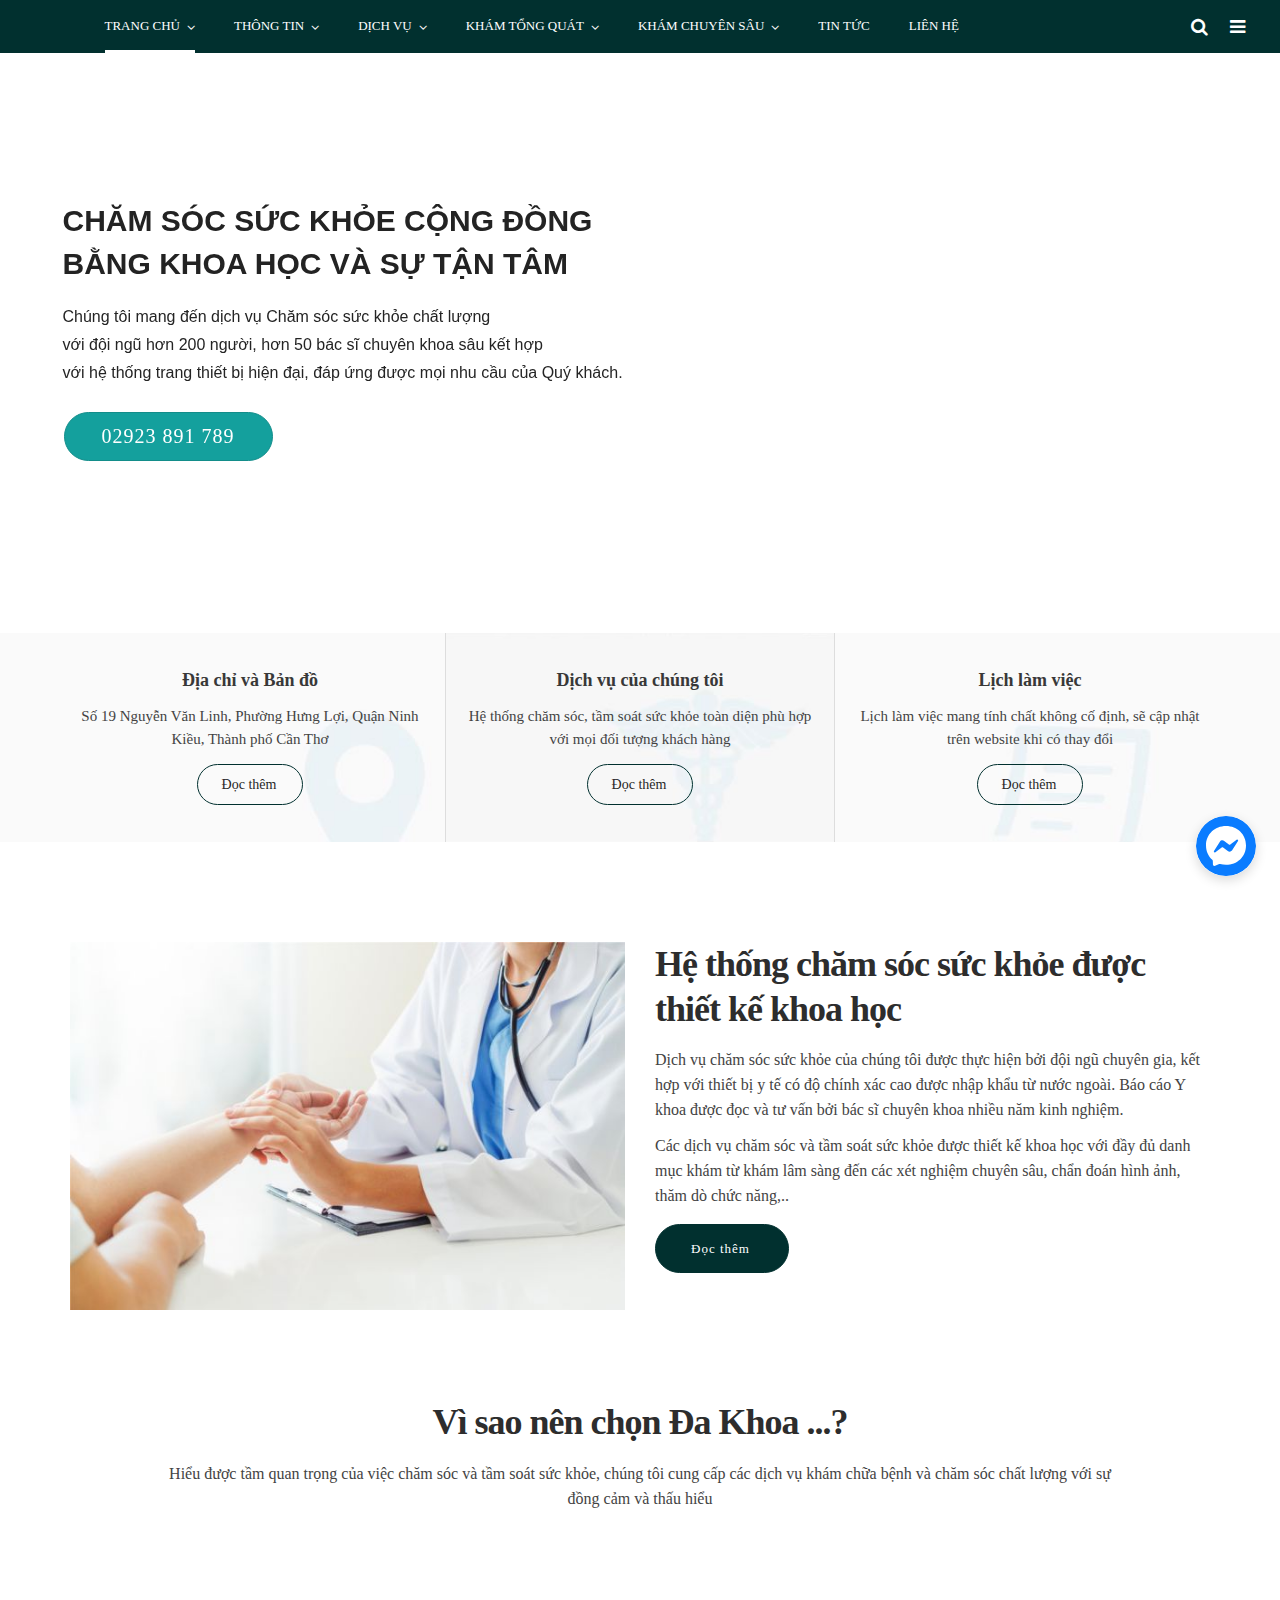
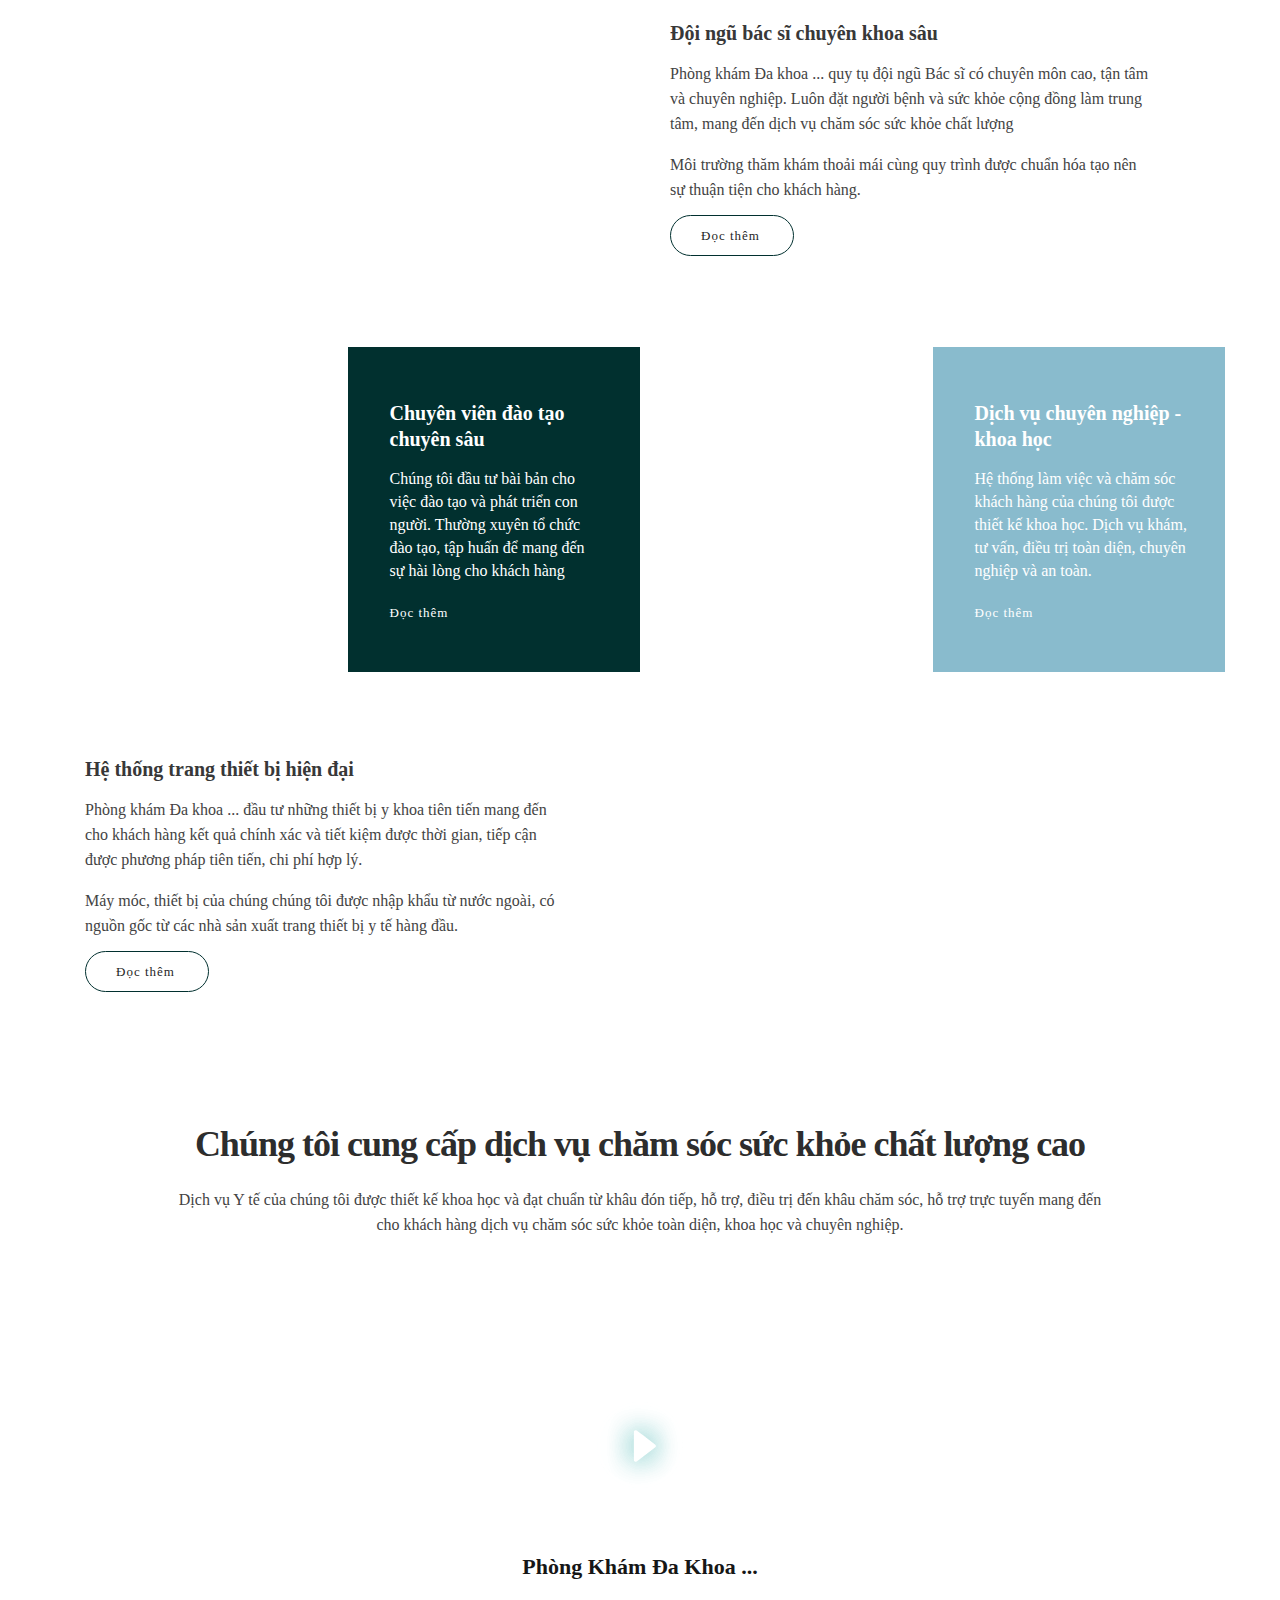
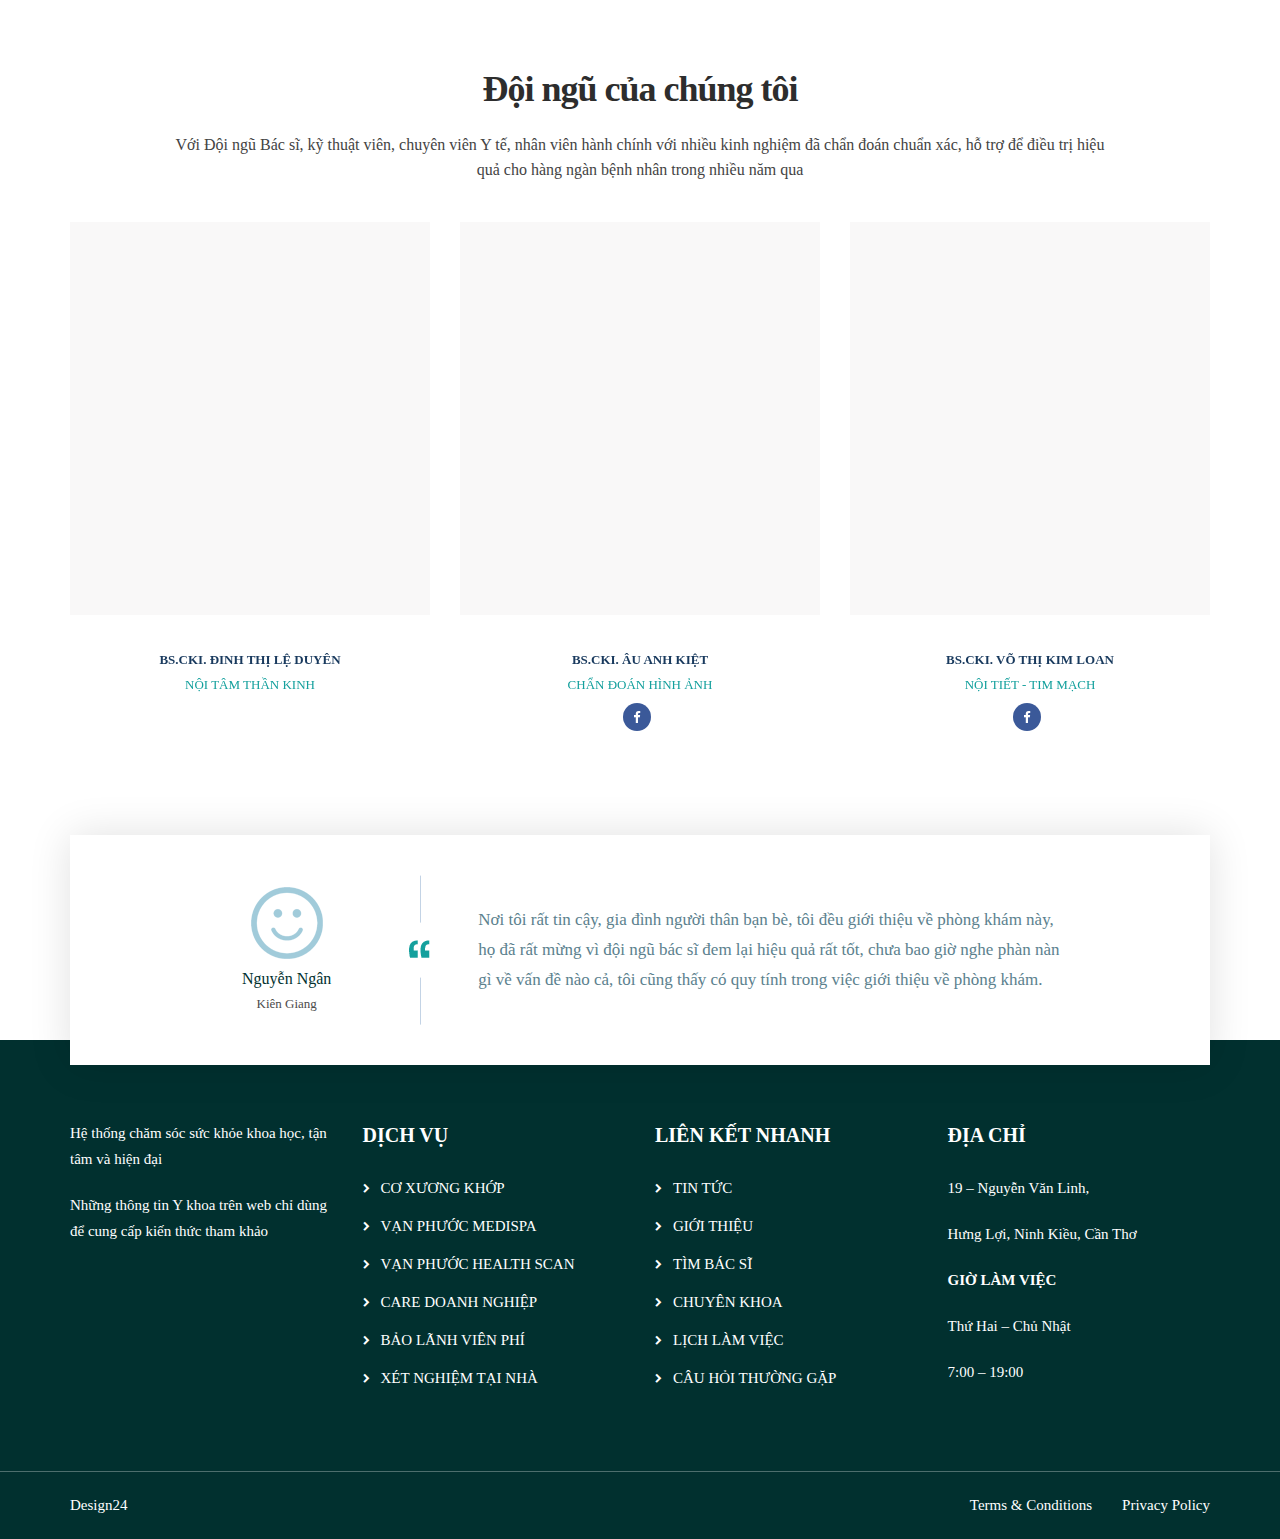
==== index.html @ 62aafa9b "a" ====
<!DOCTYPE html>
<!-- saved from url=(0031)https://vanphuoccuulong.com.vn/ -->
<html lang="vi-VN" class=" js_active  vc_mobile  vc_transform  vc_transform " style="">

<head>
	<meta http-equiv="Content-Type" content="text/html; charset=UTF-8">

	<meta name="viewport" content="width=device-width, initial-scale=1">
	<meta name="format-detection" content="telephone=no">
	<link rel="profile" href="http://gmpg.org/xfn/11">
	<title>TRANG CHỦ | ĐA KHOA</title>
	<link rel="stylesheet" href="https://cdnjs.cloudflare.com/ajax/libs/font-awesome/4.7.0/css/font-awesome.min.css">

	<style type="text/css" data-type="vc_shortcodes-custom-css">
		.vc_custom_1530077512369 {
			margin-top: 0px !important;
			margin-bottom: 0px !important;
			padding-top: 0px !important;
			padding-bottom: 0px !important;
		}

		.vc_custom_1530256607398 {
			margin-top: 0px !important;
			margin-bottom: 0px !important;
			padding-top: 0px !important;
			padding-bottom: 0px !important;
		}

		.vc_custom_1530267113998 {
			margin-top: 0px !important;
			margin-bottom: 0px !important;
			padding-top: 80px !important;
			padding-bottom: 0px !important;
			background-color: #ffffff;
		}

		.vc_custom_1530273559138 {
			margin-top: 0px !important;
			margin-bottom: 0px !important;
			padding-top: 60px !important;
			padding-bottom: 0px !important;
		}

		.vc_custom_1530091806947 {
			margin-top: 0px !important;
			margin-bottom: 0px !important;
			padding-top: 0px !important;
			padding-bottom: 0px !important;
		}

		.vc_custom_1533813637533 {
			margin-top: 40px !important;
			margin-bottom: 0px !important;
			padding-top: 90px !important;
			padding-bottom: 50px !important;
			background-image: url(https://images.unsplash.com/photo-1575654417486-6289490869b7?ixid=MXwxMjA3fDB8MHxwaG90by1wYWdlfHx8fGVufDB8fHw%3D&ixlib=rb-1.2.1&auto=format&fit=crop&w=757&q=80) !important;
			background-position: center !important;
			background-repeat: no-repeat !important;
			background-size: cover !important;

		}

		.vc_custom_1530248075407 {
			margin-top: 0px !important;
			margin-bottom: 0px !important;
			padding-top: 0px !important;
			padding-bottom: 0px !important;
			background-position: center !important;
			background-repeat: no-repeat !important;
			background-size: contain !important;
		}

		.vc_custom_1533876888852 {
			margin-top: 0px !important;
			margin-bottom: 0px !important;
			padding-top: 0px !important;
			padding-bottom: 60px !important;
			background-position: center !important;
			background-repeat: no-repeat !important;
			background-size: cover !important;
		}

		.vc_custom_1535794478242 {
			margin-top: 20px !important;
			margin-right: 0px !important;
			margin-bottom: -25px !important;
			margin-left: 0px !important;
			padding-top: 40px !important;
			padding-right: 40px !important;
			padding-bottom: 40px !important;
			padding-left: 40px !important;
			background-color: #ffffff !important;
		}

		.vc_custom_1530077389456 {
			margin-top: 0px !important;
			margin-bottom: 0px !important;
			padding-top: 0px !important;
			padding-bottom: 0px !important;
		}

		.vc_custom_1530272589015 {
			margin-top: 0px !important;
			margin-bottom: 0px !important;
			padding-top: 0px !important;
			padding-bottom: 0px !important;
		}

		.vc_custom_1530269628844 {
			margin-top: 0px !important;
			margin-bottom: 0px !important;
			padding-top: 0px !important;
			padding-bottom: 0px !important;
			background-color: #fafafa !important;
		}

		.vc_custom_1533813479849 {
			margin-top: 0px !important;
			margin-bottom: 0px !important;
			padding-top: 35px !important;
			padding-right: 20px !important;
			padding-bottom: 37px !important;
			padding-left: 20px !important;
			background-image: url(./image/Capture.JPG) !important;
			background-position: center !important;
			background-repeat: no-repeat !important;
			background-size: cover !important;
		}

		.vc_custom_1533813486728 {
			margin-top: 0px !important;
			margin-bottom: 0px !important;
			border-right-width: 1px !important;
			border-left-width: 1px !important;
			padding-top: 35px !important;
			padding-right: 20px !important;
			padding-bottom: 37px !important;
			padding-left: 20px !important;
			background: #f7f7f7 url(./image/Capture1.JPG) !important;
			background-position: center !important;
			background-repeat: no-repeat !important;
			background-size: cover !important;
			border-left-color: #dddddd !important;
			border-left-style: solid !important;
			border-right-color: #dddddd !important;
			border-right-style: solid !important;
		}

		.vc_custom_1533813500992 {
			margin-top: 0px !important;
			margin-bottom: 0px !important;
			padding-top: 35px !important;
			padding-right: 20px !important;
			padding-bottom: 37px !important;
			padding-left: 20px !important;
			background-image: url(./image/Capture2.JPG) !important;
			background-position: center !important;
			background-repeat: no-repeat !important;
			background-size: cover !important;
		}

		.vc_custom_1573896947054 {
			margin-top: 0px !important;
			margin-bottom: 0px !important;
			padding-top: 0px !important;
			padding-bottom: 0px !important;
		}

		.vc_custom_1574063950189 {
			margin-top: 0px !important;
			margin-bottom: 0px !important;
			padding-top: 13px !important;
			padding-bottom: 13px !important;
		}

		.vc_custom_1588823021256 {
			margin-top: 0px !important;
			margin-bottom: 0px !important;
			border-top-width: 1px !important;
			border-right-width: 1px !important;
			border-bottom-width: 1px !important;
			border-left-width: 1px !important;
			padding-top: 8px !important;
			padding-right: 24px !important;
			padding-bottom: 8px !important;
			padding-left: 24px !important;
			border-left-color: #01302f !important;
			border-left-style: solid !important;
			border-right-color: #01302f !important;
			border-right-style: solid !important;
			border-top-color: #01302f !important;
			border-top-style: solid !important;
			border-bottom-color: #01302f !important;
			border-bottom-style: solid !important;
			border-radius: 35px !important;
		}

		.vc_custom_1573897013214 {
			margin-top: 0px !important;
			margin-bottom: 0px !important;
			padding-top: 0px !important;
			padding-bottom: 0px !important;
		}

		.vc_custom_1582006838786 {
			margin-top: 0px !important;
			margin-bottom: 0px !important;
			padding-top: 13px !important;
			padding-bottom: 13px !important;
		}

		.vc_custom_1588823062184 {
			margin-top: 0px !important;
			margin-bottom: 0px !important;
			border-top-width: 1px !important;
			border-right-width: 1px !important;
			border-bottom-width: 1px !important;
			border-left-width: 1px !important;
			padding-top: 8px !important;
			padding-right: 24px !important;
			padding-bottom: 8px !important;
			padding-left: 24px !important;
			border-left-color: #01302f !important;
			border-left-style: solid !important;
			border-right-color: #01302f !important;
			border-right-style: solid !important;
			border-top-color: #01302f !important;
			border-top-style: solid !important;
			border-bottom-color: #01302f !important;
			border-bottom-style: solid !important;
			border-radius: 35px !important;
		}

		.vc_custom_1573897042064 {
			margin-top: 0px !important;
			margin-bottom: 0px !important;
			padding-top: 0px !important;
			padding-bottom: 0px !important;
		}

		.vc_custom_1574219330961 {
			margin-top: 0px !important;
			margin-bottom: 0px !important;
			padding-top: 13px !important;
			padding-bottom: 13px !important;
		}

		.vc_custom_1607052116175 {
			margin-top: 0px !important;
			margin-bottom: 0px !important;
			border-top-width: 1px !important;
			border-right-width: 1px !important;
			border-bottom-width: 1px !important;
			border-left-width: 1px !important;
			padding-top: 8px !important;
			padding-right: 24px !important;
			padding-bottom: 8px !important;
			padding-left: 24px !important;
			border-left-color: #01302f !important;
			border-left-style: solid !important;
			border-right-color: #01302f !important;
			border-right-style: solid !important;
			border-top-color: #01302f !important;
			border-top-style: solid !important;
			border-bottom-color: #01302f !important;
			border-bottom-style: solid !important;
			border-radius: 35px !important;
		}

		.vc_custom_1582182737820 {
			margin-top: 0px !important;
			margin-bottom: 0px !important;
			padding-top: 0px !important;
			padding-bottom: 90px !important;
		}

		.vc_custom_1530091572294 {
			margin-top: 0px !important;
			margin-bottom: 0px !important;
			padding-top: 0px !important;
			padding-bottom: 0px !important;
		}

		.vc_custom_1530091806947 {
			margin-top: 0px !important;
			margin-bottom: 0px !important;
			padding-top: 0px !important;
			padding-bottom: 0px !important;
		}

		.vc_custom_1531975496035 {
			margin-top: 0px !important;
			margin-bottom: 0px !important;
			padding-top: 45px !important;
			padding-bottom: 0px !important;
		}

		.vc_custom_1530275000429 {
			margin-top: 20px !important;
			margin-bottom: 0px !important;
			padding-top: 0px !important;
			padding-bottom: 0px !important;
		}

		.vc_custom_1531975572095 {
			margin-top: 20px !important;
			margin-bottom: 0px !important;
			padding-top: 0px !important;
			padding-bottom: 0px !important;
		}

		.vc_custom_1533813514385 {
			margin-top: 0px !important;
			margin-bottom: 0px !important;
			padding-top: 20px !important;
			padding-bottom: 0px !important;
		}

		.vc_custom_1533813521109 {
			margin-top: 0px !important;
			margin-bottom: 0px !important;
			padding-top: 20px !important;
			padding-bottom: 0px !important;
		}

		.vc_custom_1574753814866 {
			margin-top: 0px !important;
			margin-bottom: 0px !important;
			padding-top: 0px !important;
			padding-bottom: 0px !important;
		}

		.vc_custom_1582011127202 {
			margin-top: 0px !important;
			margin-bottom: 0px !important;
			padding-top: 0px !important;
			padding-bottom: 0px !important;
		}

		.vc_custom_1582011149719 {
			margin-top: 15px !important;
			margin-bottom: 0px !important;
			padding-top: 0px !important;
			padding-bottom: 0px !important;
		}

		.vc_custom_1582011166128 {
			margin-top: 0px !important;
			margin-bottom: 0px !important;
			padding-top: 11px !important;
			padding-bottom: 16px !important;
		}

		.vc_custom_1589179697662 {
			margin-top: 0px !important;
			margin-bottom: 0px !important;
			border-top-width: 1px !important;
			border-right-width: 1px !important;
			border-bottom-width: 1px !important;
			border-left-width: 1px !important;
			padding-top: 12px !important;
			padding-right: 35px !important;
			padding-bottom: 12px !important;
			padding-left: 35px !important;
			background-color: #01302f !important;
			border-left-color: #01302f !important;
			border-left-style: solid !important;
			border-right-color: #01302f !important;
			border-right-style: solid !important;
			border-top-color: #01302f !important;
			border-top-style: solid !important;
			border-bottom-color: #01302f !important;
			border-bottom-style: solid !important;
			border-radius: 35px !important;
		}

		.vc_custom_1530093870539 {
			margin-top: 0px !important;
			margin-bottom: 0px !important;
			padding-top: 0px !important;
			padding-bottom: 0px !important;
		}

		.vc_custom_1530093884690 {
			margin-top: 0px !important;
			margin-bottom: 0px !important;
			padding-top: 0px !important;
			padding-bottom: 0px !important;
		}

		.vc_custom_1582006874752 {
			margin-top: 0px !important;
			margin-bottom: 0px !important;
			padding-top: 0px !important;
			padding-bottom: 0px !important;
		}

		.vc_custom_1530093961396 {
			margin-top: 0px !important;
			margin-bottom: 0px !important;
			padding-top: 0px !important;
			padding-bottom: 0px !important;
		}

		.vc_custom_1582006888390 {
			margin-top: 16px !important;
			margin-bottom: 0px !important;
			padding-top: 0px !important;
			padding-bottom: 0px !important;
		}

		.vc_custom_1596781880788 {
			margin-top: 0px !important;
			margin-bottom: 0px !important;
			padding-top: 179px !important;
			padding-right: 0px !important;
			padding-bottom: 179px !important;
			padding-left: 0px !important;
			background-image: url(https://images.unsplash.com/photo-1579684453423-f84349ef60b0?ixid=MXwxMjA3fDB8MHxwaG90by1wYWdlfHx8fGVufDB8fHw%3D&ixlib=rb-1.2.1&auto=format&fit=crop&w=768&q=80) !important;
			background-position: center !important;
			background-repeat: no-repeat !important;
			background-size: cover !important;
		}

		.vc_custom_1582182747956 {
			margin-top: 0px !important;
			margin-bottom: 0px !important;
			padding-top: 64px !important;
			padding-right: 70px !important;
			padding-bottom: 70px !important;
			padding-left: 30px !important;
			background-color: #ffffff !important;
		}

		.vc_custom_1573897716308 {
			margin-top: 0px !important;
			margin-bottom: 0px !important;
			padding-top: 0px !important;
			padding-bottom: 0px !important;
		}

		.vc_custom_1582006992335 {
			margin-top: 15px !important;
			margin-bottom: 0px !important;
			padding-top: 0px !important;
			padding-bottom: 0px !important;
		}

		.vc_custom_1582007007135 {
			margin-top: 0px !important;
			margin-bottom: 0px !important;
			padding-top: 16px !important;
			padding-bottom: 13px !important;
		}

		.vc_custom_1575254407475 {
			margin-top: 0px !important;
			margin-bottom: 0px !important;
			border-top-width: 1px !important;
			border-right-width: 1px !important;
			border-bottom-width: 1px !important;
			border-left-width: 1px !important;
			padding-top: 8px !important;
			padding-right: 30px !important;
			padding-bottom: 8px !important;
			padding-left: 30px !important;
			border-left-color: #01302f !important;
			border-left-style: solid !important;
			border-right-color: #01302f !important;
			border-right-style: solid !important;
			border-top-color: #01302f !important;
			border-top-style: solid !important;
			border-bottom-color: #01302f !important;
			border-bottom-style: solid !important;
			border-radius: 35px !important;
		}

		.vc_custom_1583466486333 {
			margin-top: 1px !important;
			margin-bottom: 0px !important;
			padding-top: 0px !important;
			padding-bottom: 0px !important;
		}

		.vc_custom_1583466492881 {
			margin-top: 1px !important;
			margin-bottom: 0px !important;
			padding-top: 0px !important;
			padding-bottom: 0px !important;
		}

		.vc_custom_1530263554156 {
			margin-top: 0px !important;
			margin-bottom: 0px !important;
			padding-top: 0px !important;
			padding-bottom: 0px !important;
		}

		.vc_custom_1596781532622 {
			margin-top: 0px !important;
			margin-bottom: 0px !important;
			padding-top: 151px !important;
			padding-bottom: 151px !important;
			background-image: url(https://images.unsplash.com/photo-1551601651-2a8555f1a136?ixid=MXwxMjA3fDB8MHxwaG90by1wYWdlfHx8fGVufDB8fHw%3D&ixlib=rb-1.2.1&auto=format&fit=crop&w=472&q=80) !important;
			background-position: center !important;
			background-repeat: no-repeat !important;
			background-size: cover !important;
		}

		.vc_custom_1530274933114 {
			margin-top: 0px !important;
			margin-bottom: 0px !important;
			padding-top: 53px !important;
			padding-right: 38px !important;
			padding-bottom: 46px !important;
			padding-left: 42px !important;
			background-color: #01302f !important;
		}

		.vc_custom_1582007094399 {
			margin-top: 0px !important;
			margin-bottom: 0px !important;
			padding-top: 0px !important;
			padding-bottom: 0px !important;
		}

		.vc_custom_1582007194098 {
			margin-top: 15px !important;
			margin-bottom: 0px !important;
			padding-top: 0px !important;
			padding-bottom: 19px !important;
		}

		.vc_custom_1575254982331 {
			margin-top: 0px !important;
			margin-right: 0px !important;
			margin-bottom: 0px !important;
			margin-left: 0px !important;
			padding-top: 0px !important;
			padding-right: 0px !important;
			padding-bottom: 0px !important;
			padding-left: 0px !important;
		}

		.vc_custom_1530263554156 {
			margin-top: 0px !important;
			margin-bottom: 0px !important;
			padding-top: 0px !important;
			padding-bottom: 0px !important;
		}

		.vc_custom_1596781564247 {
			margin-top: 0px !important;
			margin-bottom: 0px !important;
			padding-top: 151px !important;
			padding-bottom: 151px !important;
			background-image: url(https://images.unsplash.com/photo-1524758870432-af57e54afa26?ixid=MXwxMjA3fDB8MHxwaG90by1wYWdlfHx8fGVufDB8fHw%3D&ixlib=rb-1.2.1&auto=format&fit=crop&w=334&q=80) !important;
			background-position: center !important;
			background-repeat: no-repeat !important;
			background-size: cover !important;
		}

		.vc_custom_1530274952589 {
			margin-top: 0px !important;
			margin-bottom: 0px !important;
			padding-top: 53px !important;
			padding-right: 38px !important;
			padding-bottom: 46px !important;
			padding-left: 42px !important;
			background-color: #89bbcd !important;
		}

		.vc_custom_1582007028013 {
			margin-top: 0px !important;
			margin-bottom: 0px !important;
			padding-top: 0px !important;
			padding-bottom: 0px !important;
		}

		.vc_custom_1582007067790 {
			margin-top: 15px !important;
			margin-bottom: 0px !important;
			padding-top: 0px !important;
			padding-bottom: 19px !important;
		}

		.vc_custom_1575255692538 {
			margin-top: 0px !important;
			margin-right: 0px !important;
			margin-bottom: 0px !important;
			margin-left: 0px !important;
			padding-top: 0px !important;
			padding-right: 0px !important;
			padding-bottom: 0px !important;
			padding-left: 0px !important;
		}

		.vc_custom_1582182756701 {
			margin-top: 0px !important;
			margin-bottom: 0px !important;
			padding-top: 64px !important;
			padding-right: 70px !important;
			padding-bottom: 70px !important;
			padding-left: 30px !important;
			background-color: #ffffff !important;
		}

		.vc_custom_1596781604240 {
			margin-top: 0px !important;
			margin-bottom: 0px !important;
			padding-top: 179px !important;
			padding-right: 0px !important;
			padding-bottom: 179px !important;
			padding-left: 0px !important;
			background-image: url(https://images.unsplash.com/photo-1579154204601-01588f351e67?ixid=MXwxMjA3fDB8MHxwaG90by1wYWdlfHx8fGVufDB8fHw%3D&ixlib=rb-1.2.1&auto=format&fit=crop&w=750&q=80) !important;
			background-position: center !important;
			background-repeat: no-repeat !important;
			background-size: cover !important;
		}

		.vc_custom_1573897746132 {
			margin-top: 0px !important;
			margin-bottom: 0px !important;
			padding-top: 0px !important;
			padding-bottom: 0px !important;
		}

		.vc_custom_1582007267934 {
			margin-top: 15px !important;
			margin-bottom: 0px !important;
			padding-top: 0px !important;
			padding-bottom: 0px !important;
		}

		.vc_custom_1574064588821 {
			margin-top: 0px !important;
			margin-bottom: 0px !important;
			padding-top: 16px !important;
			padding-bottom: 13px !important;
		}

		.vc_custom_1575256971193 {
			margin-top: 0px !important;
			margin-bottom: 0px !important;
			border-top-width: 1px !important;
			border-right-width: 1px !important;
			border-bottom-width: 1px !important;
			border-left-width: 1px !important;
			padding-top: 8px !important;
			padding-right: 30px !important;
			padding-bottom: 8px !important;
			padding-left: 30px !important;
			border-left-color: #01302f !important;
			border-left-style: solid !important;
			border-right-color: #01302f !important;
			border-right-style: solid !important;
			border-top-color: #01302f !important;
			border-top-style: solid !important;
			border-bottom-color: #01302f !important;
			border-bottom-style: solid !important;
			border-radius: 35px !important;
		}

		.vc_custom_1582007343975 {
			margin-top: 0px !important;
			margin-bottom: 0px !important;
			padding-top: 0px !important;
			padding-bottom: 0px !important;
		}

		.vc_custom_1530093961396 {
			margin-top: 0px !important;
			margin-bottom: 0px !important;
			padding-top: 0px !important;
			padding-bottom: 0px !important;
		}

		.vc_custom_1582007359632 {
			margin-top: 20px !important;
			margin-bottom: 0px !important;
			padding-top: 0px !important;
			padding-bottom: 0px !important;
		}

		.vc_custom_1582182844198 {
			margin-top: 0px !important;
			margin-bottom: 0px !important;
			padding-top: 65px !important;
			padding-bottom: 0px !important;
		}

		.vc_custom_1530248286135 {
			margin-top: 0px !important;
			margin-bottom: 0px !important;
			padding-top: 0px !important;
			padding-bottom: 0px !important;
		}

		.vc_custom_1530173036346 {
			margin-top: 0px !important;
			margin-bottom: 0px !important;
			padding-top: 0px !important;
			padding-bottom: 0px !important;
		}

		.vc_custom_1530173120729 {
			margin-top: 0px !important;
			margin-bottom: 0px !important;
			padding-top: 0px !important;
			padding-bottom: 0px !important;
		}

		.vc_custom_1530248212960 {
			margin-top: 0px !important;
			margin-bottom: 0px !important;
			padding-top: 0px !important;
			padding-bottom: 0px !important;
		}

		.vc_custom_1581495722707 {
			margin-top: 0px !important;
			margin-bottom: 0px !important;
			padding-top: 0px !important;
			padding-bottom: 0px !important;
		}

		.vc_custom_1582007381607 {
			margin-top: 20px !important;
			margin-bottom: 0px !important;
			padding-top: 0px !important;
			padding-bottom: 0px !important;
		}

		.vc_custom_1533876898378 {
			margin-top: 0px !important;
			margin-bottom: 0px !important;
			padding-top: 40px !important;
			padding-bottom: 20px !important;
		}

		.vc_custom_1533813648061 {
			margin-top: 0px !important;
			margin-bottom: 0px !important;
			padding-top: 0px !important;
			padding-bottom: 0px !important;
		}

		.vc_custom_1529061033015 {
			margin-top: 0px !important;
			margin-bottom: 0px !important;
			padding-top: 0px !important;
			padding-bottom: 0px !important;
		}

		.vc_custom_1529061134100 {
			margin-top: 0px !important;
			margin-bottom: 0px !important;
			padding-top: 0px !important;
			padding-bottom: 0px !important;
		}

		.vc_custom_1529061208614 {
			margin-top: 0px !important;
			margin-bottom: 0px !important;
			padding-top: 0px !important;
			padding-bottom: 0px !important;
		}

		.vc_custom_1530504466220 {
			margin-top: 0px !important;
			margin-bottom: 0px !important;
			padding-top: 0px !important;
			padding-bottom: 0px !important;
		}

		.vc_custom_1573896531028 {
			margin-top: 10px !important;
			margin-bottom: 0px !important;
			padding-top: 0px !important;
			padding-bottom: 0px !important;
		}

		.vc_custom_1573896560483 {
			margin-top: 5px !important;
			margin-bottom: 0px !important;
			padding-top: 0px !important;
		}

		.vc_custom_1530504425752 {
			margin-top: 0px !important;
			margin-bottom: 0px !important;
			padding-top: 0px !important;
			padding-bottom: 0px !important;
		}
	</style>


	<meta property="og:locale" content="vi_VN">
	<meta property="og:type" content="website">
	<script type="text/javascript" async=""
		src="./TRANG CHỦ _ VẠN PHƯỚC CỬU LONG_files/analytics.js.tải xuống"></script>
	<script src="./TRANG CHỦ _ VẠN PHƯỚC CỬU LONG_files/1019003821770327" async=""></script>
	<script src="./TRANG CHỦ _ VẠN PHƯỚC CỬU LONG_files/identity.js.tải xuống" async=""></script>
	<script id="facebook-jssdk" src="./TRANG CHỦ _ VẠN PHƯỚC CỬU LONG_files/xfbml.customerchat.js.tải xuống"></script>
	<script async="" src="./TRANG CHỦ _ VẠN PHƯỚC CỬU LONG_files/fbevents.js.tải xuống"></script>
	<script type="application/ld+json"
		class="yoast-schema-graph yoast-schema-graph--main">{"@context":"https://schema.org","@graph":[{"@type":"Organization","@id":"https://vanphuoccuulong.com.vn/#organization","name":"V\u1ea1n Ph\u01b0\u1edbc HealthScan","url":"https://vanphuoccuulong.com.vn/","sameAs":[],"logo":{"@type":"ImageObject","@id":"https://vanphuoccuulong.com.vn/#logo","url":"https://vanphuoccuulong.com.vn/wp-content/uploads/2019/11/logo-medical-png-5.png","width":400,"height":400,"caption":"V\u1ea1n Ph\u01b0\u1edbc HealthScan"},"image":{"@id":"https://vanphuoccuulong.com.vn/#logo"}},{"@type":"WebSite","@id":"https://vanphuoccuulong.com.vn/#website","url":"https://vanphuoccuulong.com.vn/","name":"V\u1ea0N PH\u01af\u1edaC C\u1eecU LONG","publisher":{"@id":"https://vanphuoccuulong.com.vn/#organization"},"potentialAction":{"@type":"SearchAction","target":"https://vanphuoccuulong.com.vn/?s={search_term_string}","query-input":"required name=search_term_string"}},{"@type":"ImageObject","@id":"https://vanphuoccuulong.com.vn/#primaryimage","url":"https://vanphuoccuulong.com.vn/wp-content/uploads/2020/08/anh-dai-dien-trang-chu-1-1.png","width":1200,"height":630,"caption":"anh-dai-dien-trang-chu-2"},{"@type":"WebPage","@id":"https://vanphuoccuulong.com.vn/#webpage","url":"https://vanphuoccuulong.com.vn/","inLanguage":"vi-VN","name":"TRANG CH\u1ee6 | V\u1ea0N PH\u01af\u1edaC C\u1eecU LONG","isPartOf":{"@id":"https://vanphuoccuulong.com.vn/#website"},"about":{"@id":"https://vanphuoccuulong.com.vn/#organization"},"primaryImageOfPage":{"@id":"https://vanphuoccuulong.com.vn/#primaryimage"},"datePublished":"2018-06-29T06:49:16+00:00","dateModified":"2020-12-04T03:23:50+00:00","description":"V\u1ea1n Ph\u01b0\u1edbc C\u1eedu Long lu\u00f4n \u0111\u1ed3ng h\u00e0nh c\u00f9ng b\u1ea1n trong h\u00e0nh tr\u00ecnh ch\u0103m s\u00f3c v\u00e0 b\u1ea3o v\u1ec7 s\u1ee9c kh\u1ecfe. Ch\u00fang t\u00f4i lu\u00f4n mu\u1ed1n mang \u0111\u1ebfn cho b\u1ea1n nh\u1eefng ki\u1ebfn th\u1ee9c Y khoa b\u1ed5 \u00edch, \u0111\u1ec3 t\u1eeb \u0111\u00f3 m\u1ecdi ng\u01b0\u1eddi c\u00f3 th\u1ec3 trang b\u1ecb cho m\u00ecnh ki\u1ebfn th\u1ee9c trong vi\u1ec7c ch\u0103m s\u00f3c s\u1ee9c kh\u1ecfe b\u1ea3n th\u00e2n."}]}</script>
	<!-- / Yoast SEO Premium plugin. -->

	<link rel="dns-prefetch" href="https://www.googletagmanager.com/">
	<link rel="dns-prefetch" href="https://fonts.googleapis.com/">
	<link rel="dns-prefetch" href="https://s.w.org/">
	<link rel="preconnect" href="https://fonts.gstatic.com/" crossorigin="">
	<link rel="alternate" type="application/rss+xml" title="Dòng thông tin VẠN PHƯỚC CỬU LONG »"
		href="https://vanphuoccuulong.com.vn/feed/">
	<link rel="alternate" type="application/rss+xml" title="Dòng phản hồi VẠN PHƯỚC CỬU LONG »"
		href="https://vanphuoccuulong.com.vn/comments/feed/">
	<script type="text/javascript">
		window._wpemojiSettings = { "baseUrl": "https:\/\/s.w.org\/images\/core\/emoji\/12.0.0-1\/72x72\/", "ext": ".png", "svgUrl": "https:\/\/s.w.org\/images\/core\/emoji\/12.0.0-1\/svg\/", "svgExt": ".svg", "source": { "concatemoji": "https:\/\/vanphuoccuulong.com.vn\/wp-includes\/js\/wp-emoji-release.min.js?ver=5.2.9" } };
		!function (a, b, c) { function d(a, b) { var c = String.fromCharCode; l.clearRect(0, 0, k.width, k.height), l.fillText(c.apply(this, a), 0, 0); var d = k.toDataURL(); l.clearRect(0, 0, k.width, k.height), l.fillText(c.apply(this, b), 0, 0); var e = k.toDataURL(); return d === e } function e(a) { var b; if (!l || !l.fillText) return !1; switch (l.textBaseline = "top", l.font = "600 32px Arial", a) { case "flag": return !(b = d([55356, 56826, 55356, 56819], [55356, 56826, 8203, 55356, 56819])) && (b = d([55356, 57332, 56128, 56423, 56128, 56418, 56128, 56421, 56128, 56430, 56128, 56423, 56128, 56447], [55356, 57332, 8203, 56128, 56423, 8203, 56128, 56418, 8203, 56128, 56421, 8203, 56128, 56430, 8203, 56128, 56423, 8203, 56128, 56447]), !b); case "emoji": return b = d([55357, 56424, 55356, 57342, 8205, 55358, 56605, 8205, 55357, 56424, 55356, 57340], [55357, 56424, 55356, 57342, 8203, 55358, 56605, 8203, 55357, 56424, 55356, 57340]), !b }return !1 } function f(a) { var c = b.createElement("script"); c.src = a, c.defer = c.type = "text/javascript", b.getElementsByTagName("head")[0].appendChild(c) } var g, h, i, j, k = b.createElement("canvas"), l = k.getContext && k.getContext("2d"); for (j = Array("flag", "emoji"), c.supports = { everything: !0, everythingExceptFlag: !0 }, i = 0; i < j.length; i++)c.supports[j[i]] = e(j[i]), c.supports.everything = c.supports.everything && c.supports[j[i]], "flag" !== j[i] && (c.supports.everythingExceptFlag = c.supports.everythingExceptFlag && c.supports[j[i]]); c.supports.everythingExceptFlag = c.supports.everythingExceptFlag && !c.supports.flag, c.DOMReady = !1, c.readyCallback = function () { c.DOMReady = !0 }, c.supports.everything || (h = function () { c.readyCallback() }, b.addEventListener ? (b.addEventListener("DOMContentLoaded", h, !1), a.addEventListener("load", h, !1)) : (a.attachEvent("onload", h), b.attachEvent("onreadystatechange", function () { "complete" === b.readyState && c.readyCallback() })), g = c.source || {}, g.concatemoji ? f(g.concatemoji) : g.wpemoji && g.twemoji && (f(g.twemoji), f(g.wpemoji))) }(window, document, window._wpemojiSettings);
	</script>
	<script src="./TRANG CHỦ _ VẠN PHƯỚC CỬU LONG_files/wp-emoji-release.min.js.tải xuống" type="text/javascript"
		defer=""></script>
	<style type="text/css">
		img.wp-smiley,
		img.emoji {
			display: inline !important;
			border: none !important;
			box-shadow: none !important;
			height: 1em !important;
			width: 1em !important;
			margin: 0 .07em !important;
			vertical-align: -0.1em !important;
			background: none !important;
			padding: 0 !important;
		}
	</style>
	<link rel="stylesheet" id="radiantthemes-contact-box-widget-css"
		href="./TRANG CHỦ _ VẠN PHƯỚC CỬU LONG_files/radiantthemes-contact-box.css" type="text/css" media="all">
	<link rel="stylesheet" id="radiantthemes-recent-posts-widget-css"
		href="./TRANG CHỦ _ VẠN PHƯỚC CỬU LONG_files/radiantthemes-recent-post-with-thumbnail-element-one.css"
		type="text/css" media="all">
	<link rel="stylesheet" id="wp-block-library-css" href="./TRANG CHỦ _ VẠN PHƯỚC CỬU LONG_files/style.min.css"
		type="text/css" media="all">
	<link rel="stylesheet" id="contact-form-7-css" href="./TRANG CHỦ _ VẠN PHƯỚC CỬU LONG_files/styles.css"
		type="text/css" media="all">
	<link rel="stylesheet" id="rt-megamenu-front-end-style-css"
		href="./TRANG CHỦ _ VẠN PHƯỚC CỬU LONG_files/rt-megamenu.css" type="text/css" media="all">
	<link rel="stylesheet" id="rs-plugin-settings-css" href="./TRANG CHỦ _ VẠN PHƯỚC CỬU LONG_files/rs6.css"
		type="text/css" media="all">
	<style id="rs-plugin-settings-inline-css" type="text/css">
		#rs-demo-id {}
	</style>
	<link rel="stylesheet" id="bootstrap-css" href="./TRANG CHỦ _ VẠN PHƯỚC CỬU LONG_files/bootstrap.min.css"
		type="text/css" media="all">
	<link rel="stylesheet" id="font-awesome-css" href="./TRANG CHỦ _ VẠN PHƯỚC CỬU LONG_files/font-awesome.min.css"
		type="text/css" media="all">
	<link rel="stylesheet" id="elusive-icons-css" href="./TRANG CHỦ _ VẠN PHƯỚC CỬU LONG_files/elusive-icons.min.css"
		type="text/css" media="all">
	<link rel="stylesheet" id="animate-css" href="./TRANG CHỦ _ VẠN PHƯỚC CỬU LONG_files/animate.min.css"
		type="text/css" media="all">
	<link rel="stylesheet" id="radiantthemes-custom-css"
		href="./TRANG CHỦ _ VẠN PHƯỚC CỬU LONG_files/radiantthemes-custom.css" type="text/css" media="all">
	<link rel="stylesheet" id="radiantthemes-responsive-css"
		href="./TRANG CHỦ _ VẠN PHƯỚC CỬU LONG_files/radiantthemes-responsive.css" type="text/css" media="all">
	<link rel="stylesheet" id="radiantthemes-header-style-twelve-css"
		href="./TRANG CHỦ _ VẠN PHƯỚC CỬU LONG_files/radiantthemes-header-style-twelve.css" type="text/css" media="all">
	<link rel="stylesheet" id="radiantthemes-footer-style-eleven-css"
		href="./TRANG CHỦ _ VẠN PHƯỚC CỬU LONG_files/radiantthemes-footer-style-eleven.css" type="text/css" media="all">
	<link rel="stylesheet" id="radiantthemes-style-css" href="./TRANG CHỦ _ VẠN PHƯỚC CỬU LONG_files/style.css"
		type="text/css" media="all">
	<style id="radiantthemes-style-inline-css" type="text/css">
		.icon-hover>.vc_column-inner>.wpb_wrapper>.wpb_single_image {
			transition: transform .3s ease-out;
		}

		.icon-hover:hover>.vc_column-inner>.wpb_wrapper>.wpb_single_image {
			transform: translate(0, -10px);
		}

		.icon-hover .radiantthemes-iconbox {
			transition: transform .3s ease-out;
		}

		.icon-hover:hover .radiantthemes-iconbox {
			transform: translate(0, -10px);
		}

		.custom-box-shadow-2 {
			box-shadow: 0px 0px 40px rgba(0, 0, 0, 0.12);
		}

		.box-shadow {
			box-shadow: 0px 0px 20px rgba(0, 0, 0, 0.11);
		}

		.table>tbody>tr:first-child td {
			border-top: none !important;
		}

		.table>tbody>tr>td {
			padding: 14px 0px;
			border-top: 1px solid rgba(255, 255, 255, 0.21) !important;
		}

		.spacing-table>div>.table>tbody>tr>td {
			padding: 14px 14px;

		}

		.wraper_header.style-twelve .header_main_action ul>li.header-cart-bar>.header-cart-bar-icon .cart-count {
			background-color: #084e4d !important;
		}

		.wraper_header.style-twelve .nav>[class*="menu-"]>ul.menu>li>a,
		.wraper_header.style-twelve .nav>[class*="menu-"]>ul.menu>li>ul>li>a,
		.wraper_header.style-twelve .nav>[class*="menu-"]>ul.menu>li>ul>li>ul>li>a,
		.wraper_header.style-twelve .nav>[class*="menu-"]>ul.menu>li>ul>li>ul>li>ul>li>a,
		.wraper_header.style-twelve .nav>[class*="menu-"]>ul.menu>li>ul>li>ul>li>ul>li ul li a {
			font-family: Open Sans !important;
			font-size: 18px;
		}

		.inner_banner_main .title,
		.inner_banner_breadcrumb #crumbs {
			font-family: Open Sans !important;
		}
	</style>
	<link rel="stylesheet" id="radiantthemes-user-custom-css"
		href="./TRANG CHỦ _ VẠN PHƯỚC CỬU LONG_files/radiantthemes-user-custom.css" type="text/css" media="all">
	<link rel="stylesheet" id="radiantthemes-dynamic-css"
		href="./TRANG CHỦ _ VẠN PHƯỚC CỬU LONG_files/radiantthemes-dynamic.css" type="text/css" media="all">
	<link rel="stylesheet" id="radiantthemes-button-element-one-css"
		href="./TRANG CHỦ _ VẠN PHƯỚC CỬU LONG_files/radiantthemes-button-element-one.css" type="text/css" media="all">
	<style id="radiantthemes-button-element-one-inline-css" type="text/css">
		.gdpr-notice .btn,
		.team.element-six .team-item>.holder .data .btn,
		.radiantthemes-button>.radiantthemes-button-main,
		.rt-fancy-text-box>.holder>.more .btn,
		.rt-call-to-action-wraper .rt-call-to-action-item .btn:hover,
		.radiant-contact-form .form-row input[type=submit],
		.wraper_error_main.style-one .error_main .btn,
		.wraper_error_main.style-two .error_main .btn,
		.wraper_error_main.style-three .error_main_item .btn,
		.wraper_error_main.style-four .error_main .btn {
			border-radius: 30px 30px 30px 30px;
		}
	</style>
	<!--[if lt IE 9]>
<link rel='stylesheet' id='vc_lte_ie9-css'  href='https://vanphuoccuulong.com.vn/wp-content/plugins/js_composer/assets/css/vc_lte_ie9.min.css?ver=6.0.5' type='text/css' media='screen' />
<![endif]-->
	<link rel="stylesheet" id="js_composer_front-css" href="./TRANG CHỦ _ VẠN PHƯỚC CỬU LONG_files/js_composer.min.css"
		type="text/css" media="all">
	<link rel="preload" as="style" href="./TRANG CHỦ _ VẠN PHƯỚC CỬU LONG_files/css">
	<link rel="stylesheet" href="./TRANG CHỦ _ VẠN PHƯỚC CỬU LONG_files/css" media="all"
		onload="this.media=&#39;all&#39;"><noscript>
		<link rel="stylesheet"
			href="https://fonts.googleapis.com/css?family=Open%20Sans:700,400%7CRubik:500,400%7CPoppins:400,500,700,800%7CCinzel:400&#038;display=swap&#038;ver=1601624235" />
	</noscript>
	<script type="text/javascript" src="./TRANG CHỦ _ VẠN PHƯỚC CỬU LONG_files/jquery.js.tải xuống"></script>
	<script type="text/javascript"
		src="./TRANG CHỦ _ VẠN PHƯỚC CỬU LONG_files/jquery-migrate.min.js.tải xuống"></script>
	<script type="text/javascript"
		src="./TRANG CHỦ _ VẠN PHƯỚC CỬU LONG_files/revolution.tools.min.js.tải xuống"></script>
	<script type="text/javascript" src="./TRANG CHỦ _ VẠN PHƯỚC CỬU LONG_files/rs6.min.js.tải xuống"></script>
	<script type="text/javascript" src="./TRANG CHỦ _ VẠN PHƯỚC CỬU LONG_files/js" async=""></script>
	<script type="text/javascript">
		window.dataLayer = window.dataLayer || []; function gtag() { dataLayer.push(arguments); }
		gtag('set', 'linker', { "domains": ["vanphuoccuulong.com.vn"] });
		gtag('js', new Date());
		gtag('set', 'developer_id.dZTNiMT', true);
		gtag('config', 'UA-158820592-1', { "anonymize_ip": true });
	</script>
	<link rel="https://api.w.org/" href="https://vanphuoccuulong.com.vn/wp-json/">
	<link rel="EditURI" type="application/rsd+xml" title="RSD" href="https://vanphuoccuulong.com.vn/xmlrpc.php?rsd">
	<link rel="wlwmanifest" type="application/wlwmanifest+xml"
		href="https://vanphuoccuulong.com.vn/wp-includes/wlwmanifest.xml">
	<meta name="generator" content="WordPress 5.2.9">
	<link rel="shortlink" href="https://vanphuoccuulong.com.vn/">
	<link rel="alternate" type="application/json+oembed"
		href="https://vanphuoccuulong.com.vn/wp-json/oembed/1.0/embed?url=https%3A%2F%2Fvanphuoccuulong.com.vn%2F">
	<link rel="alternate" type="text/xml+oembed"
		href="https://vanphuoccuulong.com.vn/wp-json/oembed/1.0/embed?url=https%3A%2F%2Fvanphuoccuulong.com.vn%2F&amp;format=xml">
	<meta name="framework" content="Redux 4.1.24">
	<meta name="generator" content="Site Kit by Google 1.23.0">
	<meta name="google-site-verification" content="nodBvAvqWCZ6Yu5-7vanuY08SZ9APyy_EHItYL3lztU">
	<!-- Facebook Pixel Code -->
	<script type="text/javascript">
		!function (f, b, e, v, n, t, s) {
			if (f.fbq) return; n = f.fbq = function () {
				n.callMethod ?
					n.callMethod.apply(n, arguments) : n.queue.push(arguments)
			}; if (!f._fbq) f._fbq = n;
			n.push = n; n.loaded = !0; n.version = '2.0'; n.queue = []; t = b.createElement(e); t.async = !0;
			t.src = v; s = b.getElementsByTagName(e)[0]; s.parentNode.insertBefore(t, s)
		}(window,
			document, 'script', 'https://connect.facebook.net/en_US/fbevents.js');
	</script>
	<!-- End Facebook Pixel Code -->
	<script type="text/javascript">
		fbq('init', '1019003821770327', {}, {
			"agent": "wordpress-5.2.9-3.0.0"
		});
	</script>
	<script type="text/javascript">
		fbq('track', 'PageView', []);
	</script>
	<!-- Facebook Pixel Code -->
	<noscript>
		<img height="1" width="1" style="display:none" alt="fbpx"
			src="https://www.facebook.com/tr?id=1019003821770327&ev=PageView&noscript=1" />
	</noscript>
	<!-- End Facebook Pixel Code -->
	<style type="text/css">
		.recentcomments a {
			display: inline !important;
			padding: 0 !important;
			margin: 0 !important;
		}
	</style>
	<meta name="generator" content="Powered by WPBakery Page Builder - drag and drop page builder for WordPress.">
	<!-- Hiện không có phiên bản amphtml nào cho URL này. -->
	<meta name="generator"
		content="Powered by Slider Revolution 6.1.3 - responsive, Mobile-Friendly Slider Plugin for WordPress with comfortable drag and drop interface.">
	<link rel="icon"
		href="https://vanphuoccuulong.com.vn/wp-content/uploads/2020/02/cropped-Logo-VPCL-2020A-4-32x32.png"
		sizes="32x32">
	<link rel="icon"
		href="https://vanphuoccuulong.com.vn/wp-content/uploads/2020/02/cropped-Logo-VPCL-2020A-4-192x192.png"
		sizes="192x192">
	<link rel="apple-touch-icon-precomposed"
		href="https://vanphuoccuulong.com.vn/wp-content/uploads/2020/02/cropped-Logo-VPCL-2020A-4-180x180.png">
	<meta name="msapplication-TileImage"
		content="https://vanphuoccuulong.com.vn/wp-content/uploads/2020/02/cropped-Logo-VPCL-2020A-4-270x270.png">
	<script
		type="text/javascript">function setREVStartSize(t) { try { var h, e = document.getElementById(t.c).parentNode.offsetWidth; if (e = 0 === e || isNaN(e) ? window.innerWidth : e, t.tabw = void 0 === t.tabw ? 0 : parseInt(t.tabw), t.thumbw = void 0 === t.thumbw ? 0 : parseInt(t.thumbw), t.tabh = void 0 === t.tabh ? 0 : parseInt(t.tabh), t.thumbh = void 0 === t.thumbh ? 0 : parseInt(t.thumbh), t.tabhide = void 0 === t.tabhide ? 0 : parseInt(t.tabhide), t.thumbhide = void 0 === t.thumbhide ? 0 : parseInt(t.thumbhide), t.mh = void 0 === t.mh || "" == t.mh || "auto" === t.mh ? 0 : parseInt(t.mh, 0), "fullscreen" === t.layout || "fullscreen" === t.l) h = Math.max(t.mh, window.innerHeight); else { for (var i in t.gw = Array.isArray(t.gw) ? t.gw : [t.gw], t.rl) void 0 !== t.gw[i] && 0 !== t.gw[i] || (t.gw[i] = t.gw[i - 1]); for (var i in t.gh = void 0 === t.el || "" === t.el || Array.isArray(t.el) && 0 == t.el.length ? t.gh : t.el, t.gh = Array.isArray(t.gh) ? t.gh : [t.gh], t.rl) void 0 !== t.gh[i] && 0 !== t.gh[i] || (t.gh[i] = t.gh[i - 1]); var r, a = new Array(t.rl.length), n = 0; for (var i in t.tabw = t.tabhide >= e ? 0 : t.tabw, t.thumbw = t.thumbhide >= e ? 0 : t.thumbw, t.tabh = t.tabhide >= e ? 0 : t.tabh, t.thumbh = t.thumbhide >= e ? 0 : t.thumbh, t.rl) a[i] = t.rl[i] < window.innerWidth ? 0 : t.rl[i]; for (var i in r = a[0], a) r > a[i] && 0 < a[i] && (r = a[i], n = i); var d = e > t.gw[n] + t.tabw + t.thumbw ? 1 : (e - (t.tabw + t.thumbw)) / t.gw[n]; h = t.gh[n] * d + (t.tabh + t.thumbh) } void 0 === window.rs_init_css && (window.rs_init_css = document.head.appendChild(document.createElement("style"))), document.getElementById(t.c).height = h, window.rs_init_css.innerHTML += "#" + t.c + "_wrapper { height: " + h + "px }" } catch (t) { console.log("Failure at Presize of Slider:" + t) } };</script>
	<style id="apexclinic_theme_option-dynamic-css" title="dynamic-css" class="redux-options-output">
		body {
			background-color: #ffffff;
		}

		body {
			font-family: "Open Sans";
			line-height: 25px;
			font-weight: normal;
			font-style: normal;
			color: #434343;
			font-size: 16px;
			font-display: swap;
		}

		h1 {
			font-family: "Open Sans";
			line-height: 32px;
			letter-spacing: -1px;
			font-weight: 700;
			font-style: normal;
			color: #2d2d2d;
			font-size: 28px;
			font-display: swap;
		}

		h2 {
			font-family: "Open Sans";
			line-height: 30px;
			letter-spacing: -1px;
			font-weight: 700;
			font-style: normal;
			color: #2d2d2d;
			font-size: 28px;
			font-display: swap;
		}

		h3 {
			font-family: "Open Sans";
			line-height: 28px;
			letter-spacing: 0px;
			font-weight: 700;
			font-style: normal;
			color: #2d2d2d;
			font-size: 26px;
			font-display: swap;
		}

		h4 {
			font-family: "Open Sans";
			line-height: 26px;
			font-weight: 700;
			font-style: normal;
			color: #313131;
			font-size: 24px;
			font-display: swap;
		}

		h5 {
			font-family: "Open Sans";
			line-height: 24px;
			font-weight: normal;
			font-style: normal;
			color: #2d2d2d;
			font-size: 22px;
			font-display: swap;
		}

		h6 {
			font-family: "Open Sans";
			line-height: 22px;
			font-weight: 400;
			font-style: normal;
			color: #2d2d2d;
			font-size: 20px;
			font-display: swap;
		}

		.wraper_header.style-default .wraper_header_top {
			background-color: #ffffff;
		}

		.wraper_header.style-one .wraper_header_main {
			background-color: rgba(0, 0, 0, 0.01);
		}

		.wraper_header.style-one .wraper_header_main {
			border-bottom-color: rgba(255, 255, 255, 0.2);
		}

		.wraper_header.style-one .nav>[class*="menu-"]>ul.menu>li>a {
			font-family: Rubik;
			text-transform: uppercase;
			line-height: 27px;
			font-weight: 500;
			font-style: normal;
			color: #ffffff;
			font-size: 13px;
			font-display: swap;
		}

		.wraper_header.style-one .nav>[class*="menu-"]>ul.menu>li>ul>li>a,
		.wraper_header.style-one .nav>[class*="menu-"]>ul.menu>li>ul>li>ul>li>a,
		.wraper_header.style-one .nav>[class*="menu-"]>ul.menu>li>ul>li>ul>li>ul>li>a,
		.wraper_header.style-one .nav>[class*="menu-"]>ul.menu>li>ul>li>ul>li>ul>li ul li a {
			font-family: Rubik;
			text-align: left;
			text-transform: uppercase;
			line-height: 25px;
			font-weight: 400;
			font-style: normal;
			color: #0c121f;
			font-size: 13px;
			font-display: swap;
		}

		.wraper_header.style-one .header_main_action ul>li.header-cart-bar i {
			color: #ffffff;
		}

		.wraper_header.style-one .header_main_action ul>li.floating-searchbar i {
			color: #ffffff;
		}

		.wraper_header.style-one .header_main_action ul>li.header-hamburger i {
			color: #ffffff;
		}

		body[data-header-style="header-style-one"] #hamburger-menu {
			background-color: #ffffff;
		}

		.wraper_header.style-one .header_main .responsive-nav i {
			color: #838383;
		}

		body[data-header-style="header-style-one"] #mobile-menu {
			background-color: #ffffff;
		}

		body[data-header-style="header-style-one"] .mobile-menu-nav {
			font-family: Poppins;
			text-transform: uppercase;
			line-height: 27px;
			letter-spacing: 0.5px;
			font-weight: 400;
			font-style: normal;
			color: #838383;
			font-size: 13px;
			font-display: swap;
		}

		body[data-header-style="header-style-one"] .mobile-menu-close i {
			color: #838383;
		}

		.wraper_header.style-two .wraper_header_main {
			background-color: rgba(255, 255, 255, 0.01);
		}

		.wraper_header.style-two .nav>[class*="menu-"]>ul.menu>li>a {
			font-family: Poppins;
			line-height: 26px;
			font-weight: 500;
			font-style: normal;
			color: #ffffff;
			font-size: 15px;
			font-display: swap;
		}

		.wraper_header.style-two .nav>[class*="menu-"]>ul.menu>li>ul>li>a,
		.wraper_header.style-two .nav>[class*="menu-"]>ul.menu>li>ul>li>ul>li>a,
		.wraper_header.style-two .nav>[class*="menu-"]>ul.menu>li>ul>li>ul>li>ul>li>a,
		.wraper_header.style-two .nav>[class*="menu-"]>ul.menu>li>ul>li>ul>li>ul>li ul li a {
			font-family: Poppins;
			text-align: left;
			line-height: 25px;
			font-weight: 500;
			font-style: normal;
			color: #454545;
			font-size: 15px;
			font-display: swap;
		}

		.wraper_header.style-two .header_main_action ul>li.header-cart-bar i {
			color: #ffffff;
		}

		.wraper_header.style-two .header_main_action ul>li.floating-searchbar i {
			color: #ffffff;
		}

		.wraper_header.style-two .header_main_action ul>li.header-hamburger i {
			color: #ffffff;
		}

		body[data-header-style="header-style-two"] #hamburger-menu {
			background-color: #ffffff;
		}

		.wraper_header.style-two .header_main .responsive-nav i {
			color: #ffffff;
		}

		body[data-header-style="header-style-two"] #mobile-menu {
			background-color: #ffffff;
		}

		body[data-header-style="header-style-two"] .mobile-menu-nav {
			font-family: Poppins;
			text-transform: uppercase;
			line-height: 27px;
			letter-spacing: 0.5px;
			font-weight: 400;
			font-style: normal;
			color: #838383;
			font-size: 13px;
			font-display: swap;
		}

		body[data-header-style="header-style-two"] .mobile-menu-close i {
			color: #838383;
		}

		.wraper_header.style-three .wraper_header_top {
			background-color: #244e7d;
		}

		.wraper_header.style-three .wraper_header_main {
			background-color: #ffffff;
		}

		.wraper_header.style-three .nav>[class*="menu-"]>ul.menu>li>a {
			font-family: Rubik;
			text-transform: uppercase;
			line-height: 26px;
			font-weight: 500;
			font-style: normal;
			color: #474747;
			font-size: 13px;
			font-display: swap;
		}

		.wraper_header.style-three .nav>[class*="menu-"]>ul.menu>li>ul>li>a,
		.wraper_header.style-three .nav>[class*="menu-"]>ul.menu>li>ul>li>ul>li>a,
		.wraper_header.style-three .nav>[class*="menu-"]>ul.menu>li>ul>li>ul>li>ul>li>a,
		.wraper_header.style-three .nav>[class*="menu-"]>ul.menu>li>ul>li>ul>li>ul>li ul li a {
			font-family: Rubik;
			text-align: left;
			text-transform: uppercase;
			line-height: 26px;
			font-weight: 400;
			font-style: normal;
			color: #474747;
			font-size: 13px;
			font-display: swap;
		}

		.wraper_header.style-three .nav>[class*="menu-"]>ul.menu>li:hover>a,
		.wraper_header.style-three .nav>[class*="menu-"]>ul.menu>li.current-menu-item>a,
		.wraper_header.style-three .nav>[class*="menu-"]>ul.menu>li.current-menu-parent>a,
		.wraper_header.style-three .nav>[class*="menu-"]>ul.menu>li.current-menu-ancestor>a,
		.wraper_header.style-three .nav>[class*="menu-"]>ul.menu>li>ul>li:hover>a,
		.wraper_header.style-three .nav>[class*="menu-"]>ul.menu>li>ul>li.current-menu-item>a,
		.wraper_header.style-three .nav>[class*="menu-"]>ul.menu>li>ul>li.current-menu-parent>a,
		.wraper_header.style-three .nav>[class*="menu-"]>ul.menu>li>ul>li>ul>li:hover>a,
		.wraper_header.style-three .nav>[class*="menu-"]>ul.menu>li>ul>li>ul>li.current-menu-item>a,
		.wraper_header.style-three .nav>[class*="menu-"]>ul.menu>li>ul>li>ul>li.current-menu-parent>a,
		.wraper_header.style-three .nav>[class*="menu-"]>ul.menu>li>ul>li>ul>li>ul>li:hover>a,
		.wraper_header.style-three .nav>[class*="menu-"]>ul.menu>li>ul>li>ul>li>ul>li.current-menu-item>a,
		.wraper_header.style-three .nav>[class*="menu-"]>ul.menu>li>ul>li>ul>li>ul>li.current-menu-parent>a,
		.wraper_header.style-three .nav>[class*="menu-"]>ul.menu>li>ul>li>ul>li>ul>li ul li:hover a,
		.wraper_header.style-three .nav>[class*="menu-"]>ul.menu>li>ul>li>ul>li>ul>li ul li.current-menu-item a,
		.wraper_header.style-three .nav>[class*="menu-"]>ul.menu>li>ul>li>ul>li>ul>li ul li.current-menu-parent a {
			color: #f06082;
		}

		.wraper_header.style-three .header_main_action ul>li.header-cart-bar i {
			color: #1e1e1e;
		}

		.wraper_header.style-three .header_main_action ul>li.floating-searchbar i {
			color: #1e1e1e;
		}

		.wraper_header.style-three .header_main_action ul>li.header-hamburger i {
			color: #1e1e1e;
		}

		body[data-header-style="header-style-three"] #hamburger-menu {
			background-color: #ffffff;
		}

		.wraper_header.style-three .header_main .responsive-nav i {
			color: #838383;
		}

		body[data-header-style="header-style-three"] #mobile-menu {
			background-color: #ffffff;
		}

		body[data-header-style="header-style-three"] .mobile-menu-nav {
			font-family: Poppins;
			text-transform: uppercase;
			line-height: 27px;
			letter-spacing: 0.5px;
			font-weight: 400;
			font-style: normal;
			color: #838383;
			font-size: 13px;
			font-display: swap;
		}

		body[data-header-style="header-style-three"] .mobile-menu-close i {
			color: #838383;
		}

		.wraper_header.style-four .wraper_header_main {
			background-color: rgba(0, 0, 0, 0.01);
		}

		.wraper_header.style-four .nav>[class*="menu-"]>ul.menu>li>a {
			font-family: Rubik;
			line-height: 28px;
			font-weight: 500;
			font-style: normal;
			color: #ffffff;
			font-size: 17px;
			font-display: swap;
		}

		.wraper_header.style-four .nav>[class*="menu-"]>ul.menu>li>ul>li>a,
		.wraper_header.style-four .nav>[class*="menu-"]>ul.menu>li>ul>li>ul>li>a,
		.wraper_header.style-four .nav>[class*="menu-"]>ul.menu>li>ul>li>ul>li>ul>li>a,
		.wraper_header.style-four .nav>[class*="menu-"]>ul.menu>li>ul>li>ul>li>ul>li ul li a {
			font-family: Rubik;
			text-align: left;
			text-transform: uppercase;
			line-height: 25px;
			font-weight: 400;
			font-style: normal;
			color: #0c121f;
			font-size: 13px;
			font-display: swap;
		}

		.wraper_header.style-four .header_main_action ul>li.header-cart-bar i {
			color: #ffffff;
		}

		.wraper_header.style-four .header_main_action ul>li.header-hamburger i {
			color: #ffffff;
		}

		body[data-header-style="header-style-four"] #hamburger-menu {
			background-color: #ffffff;
		}

		.wraper_header.style-four .header_main .responsive-nav i {
			color: #838383;
		}

		body[data-header-style="header-style-four"] #mobile-menu {
			background-color: #ffffff;
		}

		body[data-header-style="header-style-four"] .mobile-menu-nav {
			font-family: Poppins;
			text-transform: uppercase;
			line-height: 27px;
			letter-spacing: 0.5px;
			font-weight: 400;
			font-style: normal;
			color: #838383;
			font-size: 13px;
			font-display: swap;
		}

		body[data-header-style="header-style-four"] .mobile-menu-close i {
			color: #838383;
		}

		.wraper_header.style-five .wraper_header_main {
			background-color: rgba(255, 255, 255, 0.75);
		}

		.wraper_header.style-five .nav>[class*="menu-"]>ul.menu>li>a {
			font-family: Rubik;
			line-height: 28px;
			font-weight: 400;
			font-style: normal;
			color: #0c121f;
			font-size: 16px;
			font-display: swap;
		}

		.wraper_header.style-five .nav>[class*="menu-"]>ul.menu>li>ul>li>a,
		.wraper_header.style-five .nav>[class*="menu-"]>ul.menu>li>ul>li>ul>li>a,
		.wraper_header.style-five .nav>[class*="menu-"]>ul.menu>li>ul>li>ul>li>ul>li>a,
		.wraper_header.style-five .nav>[class*="menu-"]>ul.menu>li>ul>li>ul>li>ul>li ul li a {
			font-family: Rubik;
			text-align: left;
			text-transform: uppercase;
			line-height: 25px;
			font-weight: 400;
			font-style: normal;
			color: #0c121f;
			font-size: 13px;
			font-display: swap;
		}

		.wraper_header.style-five .header_main_action ul>li.header-cart-bar i {
			color: #454545;
		}

		.wraper_header.style-five .header_main_action ul>li.floating-searchbar i {
			color: #454545;
		}

		.wraper_header.style-five .header_main_action ul>li.header-hamburger i {
			color: #454545;
		}

		body[data-header-style="header-style-five"] #hamburger-menu {
			background-color: #ffffff;
		}

		.wraper_header.style-five .header_main .responsive-nav i {
			color: #838383;
		}

		body[data-header-style="header-style-five"] #mobile-menu {
			background-color: #ffffff;
		}

		body[data-header-style="header-style-five"] .mobile-menu-nav {
			font-family: Poppins;
			text-transform: uppercase;
			line-height: 27px;
			letter-spacing: 0.5px;
			font-weight: 400;
			font-style: normal;
			color: #838383;
			font-size: 13px;
			font-display: swap;
		}

		body[data-header-style="header-style-five"] .mobile-menu-close i {
			color: #838383;
		}

		.wraper_header.style-six .wraper_header_main {
			background-color: rgba(0, 0, 0, 0.01);
		}

		.wraper_header.style-six .header_main_action ul>li.header-cart-bar i {
			color: #ffffff;
		}

		.wraper_header.style-six .header_main_action ul>li.floating-searchbar i {
			color: #ffffff;
		}

		.wraper_header.style-six .header_main_action ul>li.header-full-width-menu i {
			color: #ffffff;
		}

		.wraper_header.style-six .top-bar-menu .menu-minimal-header-menu-container {
			font-family: Cinzel;
			line-height: 30px;
			font-weight: 400;
			font-style: normal;
			color: #ffffff;
			font-size: 28px;
			font-display: swap;
		}

		.wraper_header.style-seven .wraper_header_main {
			background-color: rgba(0, 0, 0, 0.01);
		}

		.wraper_header.style-seven .header_main_action ul>li.header-cart-bar i {
			color: #0c121f;
		}

		.wraper_header.style-seven .header_main_action ul>li.floating-searchbar i {
			color: #0c121f;
		}

		.wraper_header.style-seven .header_main_action ul>li.header-hamburger i {
			color: #0c121f;
		}

		body[data-header-style="header-style-seven"] #hamburger-menu {
			background-color: #ffffff;
		}

		.wraper_header.style-eight .wraper_header_main {
			background-color: #ffffff;
		}

		.wraper_header.style-eight .wraper_header_main {
			border-bottom-color: rgba(0, 0, 0, 0.07);
		}

		.wraper_header.style-eight .header_main_action ul>li.header-cart-bar i {
			color: #030712;
		}

		.wraper_header.style-eight .header_main_action ul>li.floating-searchbar i {
			color: #030712;
		}

		.wraper_header.style-eight .header_main_action ul>li.header-hamburger i {
			color: #030712;
		}

		body[data-header-style="header-style-eight"] #hamburger-menu {
			background-color: #ffffff;
		}

		.wraper_header.style-nine .wraper_fullwidth_menu {
			background-color: #ffffff;
		}

		.wraper_header.style-nine .wraper_fullwidth_menu .full-inner nav {
			font-family: Poppins;
			line-height: 47px;
			letter-spacing: -1px;
			font-weight: 700;
			font-style: normal;
			color: #252525;
			font-size: 40px;
			font-display: swap;
		}

		.wraper_header.style-nine .wraper_fullwidth_menu .full-inner nav ul li ul {
			font-family: Poppins;
			line-height: 23px;
			font-weight: 500;
			font-style: normal;
			color: #252525;
			font-size: 15px;
			font-display: swap;
		}

		.wraper_header.style-nine .header_main_action ul>li.header-cart-bar i {
			color: #030712;
		}

		.wraper_header.style-nine .header_main_action ul>li.floating-searchbar i {
			color: #030712;
		}

		.wraper_header.style-ten .wraper_header_top {
			background-color: rgba(255, 255, 255, 0.6);
		}

		.wraper_header.style-ten .wraper_header_main {
			background-color: rgba(255, 255, 255, 0.01);
		}

		.wraper_header.style-ten .is-sticky .wraper_header_main {
			background-color: rgba(32, 44, 69, 0.85);
		}

		.wraper_header.style-ten .nav>[class*="menu-"]>ul.menu>li>a {
			font-family: Rubik;
			text-transform: uppercase;
			line-height: 26px;
			font-weight: 500;
			font-style: normal;
			color: #ffffff;
			font-size: 13px;
			font-display: swap;
		}

		.wraper_header.style-ten .nav>[class*="menu-"]>ul.menu>li>ul>li>a,
		.wraper_header.style-ten .nav>[class*="menu-"]>ul.menu>li>ul>li>ul>li>a,
		.wraper_header.style-ten .nav>[class*="menu-"]>ul.menu>li>ul>li>ul>li>ul>li>a,
		.wraper_header.style-ten .nav>[class*="menu-"]>ul.menu>li>ul>li>ul>li>ul>li ul li a {
			font-family: Rubik;
			text-align: left;
			text-transform: uppercase;
			line-height: 25px;
			font-weight: 400;
			font-style: normal;
			color: #454545;
			font-size: 13px;
			font-display: swap;
		}

		.wraper_header.style-ten .header_main_action ul>li.header-cart-bar i {
			color: #ffffff;
		}

		.wraper_header.style-ten .header_main_action ul>li.floating-searchbar i {
			color: #ffffff;
		}

		.wraper_header.style-ten .header_main_action ul>li.header-hamburger i {
			color: #ffffff;
		}

		body[data-header-style="header-style-ten"] #hamburger-menu {
			background-color: #ffffff;
		}

		.wraper_header.style-ten .header_main .responsive-nav i {
			color: #ffffff;
		}

		body[data-header-style="header-style-ten"] #mobile-menu {
			background-color: #ffffff;
		}

		body[data-header-style="header-style-ten"] .mobile-menu-nav {
			font-family: Poppins;
			text-transform: uppercase;
			line-height: 27px;
			letter-spacing: 0.5px;
			font-weight: 400;
			font-style: normal;
			color: #838383;
			font-size: 13px;
			font-display: swap;
		}

		body[data-header-style="header-style-ten"] .mobile-menu-close i {
			color: #838383;
		}

		.wraper_header.style-eleven .wraper_header_main {
			background-color: rgba(255, 255, 255, 0.01);
		}

		.wraper_header.style-eleven .nav>[class*="menu-"]>ul.menu>li>a {
			font-family: Poppins;
			line-height: 27px;
			font-weight: 500;
			font-style: normal;
			color: #0c121f;
			font-size: 15px;
			font-display: swap;
		}

		.wraper_header.style-eleven .nav>[class*="menu-"]>ul.menu>li>ul>li>a,
		.wraper_header.style-eleven .nav>[class*="menu-"]>ul.menu>li>ul>li>ul>li>a,
		.wraper_header.style-eleven .nav>[class*="menu-"]>ul.menu>li>ul>li>ul>li>ul>li>a,
		.wraper_header.style-eleven .nav>[class*="menu-"]>ul.menu>li>ul>li>ul>li>ul>li ul li a {
			font-family: Poppins;
			text-align: left;
			line-height: 25px;
			font-weight: 400;
			font-style: normal;
			color: #454545;
			font-size: 13px;
			font-display: swap;
		}

		.wraper_header.style-eleven .header_main_action_buttons .btn.btn-one {
			background-color: #4eafcb;
		}

		.wraper_header.style-eleven .header_main_action_buttons .btn.btn-two {
			background-color: #25c16f;
		}

		.wraper_header.style-eleven .header_main .responsive-nav i {
			color: #838383;
		}

		body[data-header-style="header-style-eleven"] #mobile-menu {
			background-color: #ffffff;
		}

		body[data-header-style="header-style-eleven"] .mobile-menu-nav {
			font-family: Poppins;
			text-transform: uppercase;
			line-height: 27px;
			letter-spacing: 0.5px;
			font-weight: 400;
			font-style: normal;
			color: #838383;
			font-size: 13px;
			font-display: swap;
		}

		body[data-header-style="header-style-eleven"] .mobile-menu-close i {
			color: #838383;
		}

		.wraper_header.style-twelve .wraper_header_top {
			background-color: #ffffff;
		}

		.wraper_header.style-twelve .wraper_header_main {
			background-color: #01302f;
		}

		.wraper_header.style-twelve .is-sticky .wraper_header_main {
			background-color: rgba(20, 160, 157, 0.85);
		}

		.wraper_header.style-twelve .nav>[class*="menu-"]>ul.menu>li>a {
			font-family: Rubik;
			text-transform: uppercase;
			line-height: 26px;
			font-weight: 500;
			font-style: normal;
			color: #ffffff;
			font-size: 13px;
			font-display: swap;
		}

		.wraper_header.style-twelve .nav>[class*="menu-"]>ul.menu>li>ul>li>a,
		.wraper_header.style-twelve .nav>[class*="menu-"]>ul.menu>li>ul>li>ul>li>a,
		.wraper_header.style-twelve .nav>[class*="menu-"]>ul.menu>li>ul>li>ul>li>ul>li>a,
		.wraper_header.style-twelve .nav>[class*="menu-"]>ul.menu>li>ul>li>ul>li>ul>li ul li a {
			font-family: Rubik;
			text-align: left;
			text-transform: uppercase;
			line-height: 25px;
			font-weight: 400;
			font-style: normal;
			color: #454545;
			font-size: 13px;
			font-display: swap;
		}

		.wraper_header.style-twelve .header_main_action ul>li.header-cart-bar i {
			color: #ffffff;
		}

		.wraper_header.style-twelve .header_main_action ul>li.floating-searchbar i {
			color: #ffffff;
		}

		.wraper_header.style-twelve .header_main_action ul>li.header-hamburger i {
			color: #ffffff;
		}

		body[data-header-style="header-style-twelve"] #hamburger-menu {
			background-color: #ffffff;
		}

		.wraper_header.style-twelve .header_main .responsive-nav i {
			color: #ffffff;
		}

		body[data-header-style="header-style-twelve"] #mobile-menu {
			background-color: #ffffff;
		}

		body[data-header-style="header-style-twelve"] .mobile-menu-nav {
			font-family: Poppins;
			text-transform: uppercase;
			line-height: 27px;
			letter-spacing: 0.5px;
			font-weight: 400;
			font-style: normal;
			color: #838383;
			font-size: 13px;
			font-display: swap;
		}

		body[data-header-style="header-style-twelve"] .mobile-menu-close i {
			color: #838383;
		}

		.wraper_inner_banner {
			background-position: center bottom;
			background-image: url('https://vanphuoccuulong.com.vn/wp-content/uploads/2018/07/inner-banner-1.jpg');
			background-size: cover;
		}

		.wraper_inner_banner_main {
			border-bottom-color: rgba(255, 255, 255, 0.01);
		}

		.wraper_inner_banner_main>.container {
			padding-top: 63px;
			padding-bottom: 0px;
		}

		.inner_banner_main .title {
			font-family: Poppins;
			line-height: 40px;
			letter-spacing: -1px;
			font-weight: 800;
			font-style: normal;
			color: #1a1a1a;
			font-size: 36px;
			font-display: swap;
		}

		.inner_banner_main .subtitle {
			font-family: Rubik;
			line-height: 28px;
			font-weight: 400;
			font-style: normal;
			color: #0c121f;
			font-size: 18px;
			font-display: swap;
		}

		.inner_banner_breadcrumb #crumbs {
			font-family: Rubik;
			line-height: 26px;
			font-weight: 400;
			font-style: normal;
			color: #323232;
			font-size: 14px;
			font-display: swap;
		}

		.wraper_inner_banner_breadcrumb>.container {
			padding-top: 10px;
			padding-bottom: 68px;
		}

		.wraper_footer.style-one {
			background-color: #161616;
		}

		.wraper_footer.style-one .wraper_footer_main {
			border-bottom-color: rgba(255, 255, 255, 0.01);
		}

		.wraper_footer.style-two {
			background-color: #161616;
		}

		.wraper_footer.style-two .wraper_footer_main {
			border-bottom-color: rgba(255, 255, 255, 0.01);
		}

		.wraper_footer.style-three {
			background-color: #161616;
		}

		.wraper_footer.style-three .wraper_footer_main {
			border-bottom-color: rgba(255, 255, 255, 0.01);
		}

		.wraper_footer.style-four {
			background-color: #161616;
		}

		.wraper_footer.style-four .wraper_footer_navigation {
			background-color: rgba(0, 23, 77, 0.01);
		}

		.wraper_footer.style-four .wraper_footer_main {
			border-bottom-color: rgba(255, 255, 255, 0.01);
		}

		.wraper_footer.style-five {
			background-color: #161616;
		}

		.wraper_footer.style-five .wraper_footer_navigation {
			background-color: rgba(0, 23, 77, 0.01);
		}

		.wraper_footer.style-five .wraper_footer_main {
			border-bottom-color: rgba(255, 255, 255, 0.01);
		}

		.wraper_footer.style-six {
			background-color: #01302f;
		}

		.wraper_footer.style-six .wraper_footer_main {
			border-bottom-color: rgba(255, 255, 255, 0.3);
		}

		.wraper_footer.style-seven {
			background-color: #f0eddc;
		}

		.wraper_footer.style-eight {
			background-color: #161616;
		}

		.wraper_footer.style-eight .wraper_footer_main {
			border-bottom-color: rgba(255, 255, 255, 0.01);
		}

		.wraper_footer.style-nine {
			background-color: #161616;
		}

		.wraper_footer.style-nine .wraper_footer_navigation {
			background-color: rgba(0, 23, 77, 0.01);
		}

		.wraper_footer.style-nine .wraper_footer_main {
			border-bottom-color: rgba(255, 255, 255, 0.01);
		}

		.wraper_footer.style-ten {
			background-color: #161616;
		}

		.wraper_footer.style-ten .wraper_footer_main {
			border-bottom-color: rgba(255, 255, 255, 0.01);
		}

		.wraper_footer.style-eleven {
			background-color: #01302f;
		}

		.wraper_footer.style-eleven .wraper_footer_main {
			border-bottom-color: rgba(255, 255, 255, 0.3);
		}

		.radiantthemes-button>.radiantthemes-button-main,
		.gdpr-notice .btn,
		.radiant-contact-form .form-row input[type=submit],
		.radiant-contact-form .form-row input[type=button],
		.radiant-contact-form .form-row button[type=submit],
		.post.style-two .post-read-more .btn,
		.post.style-three .entry-main .post-read-more .btn,
		.woocommerce #respond input#submit,
		.woocommerce .return-to-shop .button,
		.woocommerce form .form-row input.button,
		.widget-area>.widget.widget_price_filter .button,
		.wraper_error_main.style-one .error_main .btn,
		.wraper_error_main.style-two .error_main .btn,
		.wraper_error_main.style-three .error_main_item .btn,
		.wraper_error_main.style-four .error_main .btn {
			padding-top: 8px;
			padding-right: 35px;
			padding-bottom: 8px;
			padding-left: 35px;
		}

		.radiantthemes-button.hover-style-one .radiantthemes-button-main:hover,
		.radiantthemes-button.hover-style-two .radiantthemes-button-main>.overlay,
		.radiantthemes-button.hover-style-three .radiantthemes-button-main>.overlay,
		.radiantthemes-button.hover-style-four .radiantthemes-button-main:hover,
		.gdpr-notice .btn,
		.radiant-contact-form .form-row input[type=submit]:hover,
		.radiant-contact-form .form-row input[type=button]:hover,
		.radiant-contact-form .form-row button[type=submit]:hover,
		.post.style-two .post-read-more .btn:hover,
		.post.style-three .entry-main .post-read-more .btn:hover,
		.woocommerce #respond input#submit,
		.woocommerce .return-to-shop .button:hover,
		.woocommerce form .form-row input.button:hover,
		.widget-area>.widget.widget_price_filter .button:hover,
		.wraper_error_main.style-one .error_main .btn:hover,
		.wraper_error_main.style-two .error_main .btn:hover,
		.wraper_error_main.style-three .error_main_item .btn:hover,
		.wraper_error_main.style-four .error_main .btn:hover {
			background-color: #01302f;
		}

		.radiantthemes-button>.radiantthemes-button-main,
		.gdpr-notice .btn,
		.radiant-contact-form .form-row input[type=submit],
		.radiant-contact-form .form-row input[type=button],
		.radiant-contact-form .form-row button[type=submit],
		.post.style-two .post-read-more .btn,
		.post.style-three .entry-main .post-read-more .btn,
		.woocommerce #respond input#submit,
		.woocommerce .return-to-shop .button,
		.woocommerce form .form-row input.button,
		.widget-area>.widget.widget_price_filter .button,
		.wraper_error_main.style-one .error_main .btn,
		.wraper_error_main.style-two .error_main .btn,
		.wraper_error_main.style-three .error_main_item .btn,
		.wraper_error_main.style-four .error_main .btn {
			border-top: 1px solid #01302f;
			border-bottom: 1px solid #01302f;
			border-left: 1px solid #01302f;
			border-right: 1px solid #01302f;
		}

		.radiantthemes-button>.radiantthemes-button-main:hover,
		.gdpr-notice .btn:hover,
		.radiant-contact-form .form-row input[type=submit]:hover,
		.radiant-contact-form .form-row input[type=button]:hover,
		.radiant-contact-form .form-row button[type=submit]:hover,
		.post.style-two .post-read-more .btn:hover,
		.post.style-three .entry-main .post-read-more .btn:hover,
		.woocommerce #respond input#submit,
		.woocommerce .return-to-shop .button:hover,
		.woocommerce form .form-row input.button:hover,
		.widget-area>.widget.widget_price_filter .button:hover,
		.wraper_error_main.style-one .error_main .btn:hover,
		.wraper_error_main.style-two .error_main .btn:hover,
		.wraper_error_main.style-three .error_main_item .btn:hover,
		.wraper_error_main.style-four .error_main .btn:hover {
			border-top: 0px solid;
			border-bottom: 0px solid;
			border-left: 0px solid;
			border-right: 0px solid;
		}

		.radiantthemes-button>.radiantthemes-button-main,
		.gdpr-notice .btn,
		.radiant-contact-form .form-row input[type=submit],
		.radiant-contact-form .form-row input[type=button],
		.radiant-contact-form .form-row button[type=submit],
		.post.style-two .post-read-more .btn,
		.post.style-three .entry-main .post-read-more .btn,
		.woocommerce #respond input#submit,
		.woocommerce .return-to-shop .button,
		.woocommerce form .form-row input.button,
		.widget-area>.widget.widget_price_filter .button,
		.wraper_error_main.style-one .error_main .btn,
		.wraper_error_main.style-two .error_main .btn,
		.wraper_error_main.style-three .error_main_item .btn,
		.wraper_error_main.style-four .error_main .btn {
			-moz-box-shadow: 0 0 0 0 rgba(0, 0, 0, 0.01);
			-webkit-box-shadow: 0 0 0 0 rgba(0, 0, 0, 0.01);
			-ms-box-shadow: 0 0 0 0 rgba(0, 0, 0, 0.01);
			-o-box-shadow: 0 0 0 0 rgba(0, 0, 0, 0.01);
			box-shadow: 0 0 0 0 rgba(0, 0, 0, 0.01);
		}

		.radiantthemes-button>.radiantthemes-button-main,
		.gdpr-notice .btn,
		.radiant-contact-form .form-row input[type=submit],
		.radiant-contact-form .form-row input[type=button],
		.radiant-contact-form .form-row button[type=submit],
		.post.style-two .post-read-more .btn,
		.post.style-three .entry-main .post-read-more .btn,
		.woocommerce #respond input#submit,
		.woocommerce .return-to-shop .button,
		.woocommerce form .form-row input.button,
		.widget-area>.widget.widget_price_filter .button,
		.wraper_error_main.style-one .error_main .btn,
		.wraper_error_main.style-two .error_main .btn,
		.wraper_error_main.style-three .error_main_item .btn,
		.wraper_error_main.style-four .error_main .btn {
			font-family: Rubik;
			text-transform: capitalize;
			line-height: 23px;
			font-weight: 400;
			font-style: normal;
			color: #fff;
			font-size: 14px;
			font-display: swap;
		}

		.radiantthemes-button>.radiantthemes-button-main:hover,
		.gdpr-notice .btn:hover,
		.radiant-contact-form .form-row input[type=submit]:hover,
		.radiant-contact-form .form-row input[type=button]:hover,
		.radiant-contact-form .form-row button[type=submit]:hover,
		.post.style-two .post-read-more .btn:hover,
		.post.style-three .entry-main .post-read-more .btn:hover,
		.woocommerce #respond input#submit,
		.woocommerce .return-to-shop .button:hover,
		.woocommerce form .form-row input.button:hover,
		.widget-area>.widget.widget_price_filter .button:hover,
		.wraper_error_main.style-one .error_main .btn:hover,
		.wraper_error_main.style-two .error_main .btn:hover,
		.wraper_error_main.style-three .error_main_item .btn:hover,
		.wraper_error_main.style-four .error_main .btn:hover {
			color: #ffffff;
		}

		.radiantthemes-button>.radiantthemes-button-main i {
			color: #ffffff;
		}

		.radiantthemes-button>.radiantthemes-button-main:hover i {
			color: #ffffff;
		}

		.radiant-contact-form .form-row,
		div.wpcf7-response-output {
			margin-right: 5px;
			margin-bottom: 24px;
			margin-left: 5px;
		}

		.radiant-contact-form .form-row input[type=text],
		.radiant-contact-form .form-row input[type=email],
		.radiant-contact-form .form-row input[type=url],
		.radiant-contact-form .form-row input[type=tel],
		.radiant-contact-form .form-row input[type=number],
		.radiant-contact-form .form-row input[type=password],
		.radiant-contact-form .form-row input[type=date],
		.radiant-contact-form .form-row input[type=time],
		.radiant-contact-form .form-row select {
			height: 45px;
		}

		.radiant-contact-form .form-row textarea {
			height: 125px;
		}

		.radiant-contact-form .form-row input[type=text]:focus,
		.radiant-contact-form .form-row input[type=email]:focus,
		.radiant-contact-form .form-row input[type=url]:focus,
		.radiant-contact-form .form-row input[type=tel]:focus,
		.radiant-contact-form .form-row input[type=number]:focus,
		.radiant-contact-form .form-row input[type=password]:focus,
		.radiant-contact-form .form-row input[type=date]:focus,
		.radiant-contact-form .form-row input[type=time]:focus,
		.radiant-contact-form .form-row select:focus,
		.radiant-contact-form .form-row textarea:focus {
			padding-top: 0px;
			padding-right: 0px;
			padding-bottom: 0px;
			padding-left: 0px;
		}

		.radiant-contact-form .form-row input[type=text],
		.radiant-contact-form .form-row input[type=email],
		.radiant-contact-form .form-row input[type=url],
		.radiant-contact-form .form-row input[type=tel],
		.radiant-contact-form .form-row input[type=number],
		.radiant-contact-form .form-row input[type=password],
		.radiant-contact-form .form-row input[type=date],
		.radiant-contact-form .form-row input[type=time],
		.radiant-contact-form .form-row select,
		.radiant-contact-form .form-row textarea {
			-moz-box-shadow: 0 0 0 0 rgba(0, 0, 0, 0.1);
			-webkit-box-shadow: 0 0 0 0 rgba(0, 0, 0, 0.1);
			-ms-box-shadow: 0 0 0 0 rgba(0, 0, 0, 0.1);
			-o-box-shadow: 0 0 0 0 rgba(0, 0, 0, 0.1);
			box-shadow: 0 0 0 0 rgba(0, 0, 0, 0.1);
		}

		.wraper_error_main.style-one {
			background-color: #dedede;
			background-image: url('https://themes.radiantthemes.com/apex-clinic/clinic/wp-content/themes/apexclinic/images/404-Error-Style-One-Background-Image.png');
			background-size: cover;
		}

		.wraper_error_main.style-two {
			background-color: #ffffff;
		}

		.wraper_error_main.style-three {
			background-color: #ffffff;
		}

		.wraper_error_main.style-four {
			background-color: #ffffff;
		}

		.wraper_maintenance_main.style-one {
			background-color: #ffffff;
			background-image: url('https://themes.radiantthemes.com/apex-clinic/clinic/wp-content/themes/apexclinic/images/Maintenance-More-Style-One-Image.png');
		}

		.wraper_maintenance_main.style-two {
			background-color: #ffffff;
			background-image: url('https://themes.radiantthemes.com/apex-clinic/clinic/wp-content/themes/apexclinic/images/Maintenance-More-Style-Two-Image.png');
		}

		.wraper_maintenance_main.style-three {
			background-color: #ffffff;
			background-image: url('https://themes.radiantthemes.com/apex-clinic/clinic/wp-content/themes/apexclinic/images/Maintenance-More-Style-Three-Image.png');
		}

		.wraper_comingsoon_main.style-one {
			background-color: #000000;
			background-image: url('https://themes.radiantthemes.com/apex-clinic/clinic/wp-content/themes/apexclinic/images/Coming-Soon-Style-One-Background-Image.png');
			background-size: cover;
		}

		.wraper_comingsoon_main.style-two {
			background-color: #000000;
			background-image: url('https://themes.radiantthemes.com/apex-clinic/clinic/wp-content/themes/apexclinic/images/Coming-Soon-Style-Two-Background-Image.png');
			background-size: cover;
		}

		.wraper_comingsoon_main.style-three {
			background-color: #000000;
			background-image: url('https://themes.radiantthemes.com/apex-clinic/clinic/wp-content/themes/apexclinic/images/Coming-Soon-Style-Three-Background-Image.png');
			background-size: cover;
		}
	</style><noscript>
		<style>
			.wpb_animate_when_almost_visible {
				opacity: 1;
			}
		</style>
	</noscript>
	<style>
		#rev_slider_1_1_wrapper {
			height: 580px
		}
	</style>
	<style type="text/css"
		data-fbcssmodules="css:fb.css.basecss:fb.css.dialog css:fb.css.iframewidget css:fb.css.customer_chat_plugin_iframe">
		.fb_hidden {
			position: absolute;
			top: -10000px;
			z-index: 10001
		}

		.fb_reposition {
			overflow: hidden;
			position: relative
		}

		.fb_invisible {
			display: none
		}

		.fb_reset {
			background: none;
			border: 0;
			border-spacing: 0;
			color: #000;
			cursor: auto;
			direction: ltr;
			font-family: "lucida grande", tahoma, verdana, arial, sans-serif;
			font-size: 11px;
			font-style: normal;
			font-variant: normal;
			font-weight: normal;
			letter-spacing: normal;
			line-height: 1;
			margin: 0;
			overflow: visible;
			padding: 0;
			text-align: left;
			text-decoration: none;
			text-indent: 0;
			text-shadow: none;
			text-transform: none;
			visibility: visible;
			white-space: normal;
			word-spacing: normal
		}

		.fb_reset>div {
			overflow: hidden
		}

		@keyframes fb_transform {
			from {
				opacity: 0;
				transform: scale(.95)
			}

			to {
				opacity: 1;
				transform: scale(1)
			}
		}

		.fb_animate {
			animation: fb_transform .3s forwards
		}

		.fb_dialog {
			background: rgba(82, 82, 82, .7);
			position: absolute;
			top: -10000px;
			z-index: 10001
		}

		.fb_dialog_advanced {
			border-radius: 8px;
			padding: 10px
		}

		.fb_dialog_content {
			background: #fff;
			color: #373737
		}

		.fb_dialog_close_icon {
			background: url(https://static.xx.fbcdn.net/rsrc.php/v3/yq/r/IE9JII6Z1Ys.png) no-repeat scroll 0 0 transparent;
			cursor: pointer;
			display: block;
			height: 15px;
			position: absolute;
			right: 18px;
			top: 17px;
			width: 15px
		}

		.fb_dialog_mobile .fb_dialog_close_icon {
			left: 5px;
			right: auto;
			top: 5px
		}

		.fb_dialog_padding {
			background-color: transparent;
			position: absolute;
			width: 1px;
			z-index: -1
		}

		.fb_dialog_close_icon:hover {
			background: url(https://static.xx.fbcdn.net/rsrc.php/v3/yq/r/IE9JII6Z1Ys.png) no-repeat scroll 0 -15px transparent
		}

		.fb_dialog_close_icon:active {
			background: url(https://static.xx.fbcdn.net/rsrc.php/v3/yq/r/IE9JII6Z1Ys.png) no-repeat scroll 0 -30px transparent
		}

		.fb_dialog_iframe {
			line-height: 0
		}

		.fb_dialog_content .dialog_title {
			background: #6d84b4;
			border: 1px solid #365899;
			color: #fff;
			font-size: 14px;
			font-weight: bold;
			margin: 0
		}

		.fb_dialog_content .dialog_title>span {
			background: url(https://static.xx.fbcdn.net/rsrc.php/v3/yd/r/Cou7n-nqK52.gif) no-repeat 5px 50%;
			float: left;
			padding: 5px 0 7px 26px
		}

		body.fb_hidden {
			height: 100%;
			left: 0;
			margin: 0;
			overflow: visible;
			position: absolute;
			top: -10000px;
			transform: none;
			width: 100%
		}

		.fb_dialog.fb_dialog_mobile.loading {
			background: url(https://static.xx.fbcdn.net/rsrc.php/v3/ya/r/3rhSv5V8j3o.gif) white no-repeat 50% 50%;
			min-height: 100%;
			min-width: 100%;
			overflow: hidden;
			position: absolute;
			top: 0;
			z-index: 10001
		}

		.fb_dialog.fb_dialog_mobile.loading.centered {
			background: none;
			height: auto;
			min-height: initial;
			min-width: initial;
			width: auto
		}

		.fb_dialog.fb_dialog_mobile.loading.centered #fb_dialog_loader_spinner {
			width: 100%
		}

		.fb_dialog.fb_dialog_mobile.loading.centered .fb_dialog_content {
			background: none
		}

		.loading.centered #fb_dialog_loader_close {
			clear: both;
			color: #fff;
			display: block;
			font-size: 18px;
			padding-top: 20px
		}

		#fb-root #fb_dialog_ipad_overlay {
			background: rgba(0, 0, 0, .4);
			bottom: 0;
			left: 0;
			min-height: 100%;
			position: absolute;
			right: 0;
			top: 0;
			width: 100%;
			z-index: 10000
		}

		#fb-root #fb_dialog_ipad_overlay.hidden {
			display: none
		}

		.fb_dialog.fb_dialog_mobile.loading iframe {
			visibility: hidden
		}

		.fb_dialog_mobile .fb_dialog_iframe {
			position: sticky;
			top: 0
		}

		.fb_dialog_content .dialog_header {
			background: linear-gradient(from(#738aba), to(#2c4987));
			border-bottom: 1px solid;
			border-color: #043b87;
			box-shadow: white 0 1px 1px -1px inset;
			color: #fff;
			font: bold 14px Helvetica, sans-serif;
			text-overflow: ellipsis;
			text-shadow: rgba(0, 30, 84, .296875) 0 -1px 0;
			vertical-align: middle;
			white-space: nowrap
		}

		.fb_dialog_content .dialog_header table {
			height: 43px;
			width: 100%
		}

		.fb_dialog_content .dialog_header td.header_left {
			font-size: 12px;
			padding-left: 5px;
			vertical-align: middle;
			width: 60px
		}

		.fb_dialog_content .dialog_header td.header_right {
			font-size: 12px;
			padding-right: 5px;
			vertical-align: middle;
			width: 60px
		}

		.fb_dialog_content .touchable_button {
			background: linear-gradient(from(#4267B2), to(#2a4887));
			background-clip: padding-box;
			border: 1px solid #29487d;
			border-radius: 3px;
			display: inline-block;
			line-height: 18px;
			margin-top: 3px;
			max-width: 85px;
			padding: 4px 12px;
			position: relative
		}

		.fb_dialog_content .dialog_header .touchable_button input {
			background: none;
			border: none;
			color: #fff;
			font: bold 12px Helvetica, sans-serif;
			margin: 2px -12px;
			padding: 2px 6px 3px 6px;
			text-shadow: rgba(0, 30, 84, .296875) 0 -1px 0
		}

		.fb_dialog_content .dialog_header .header_center {
			color: #fff;
			font-size: 16px;
			font-weight: bold;
			line-height: 18px;
			text-align: center;
			vertical-align: middle
		}

		.fb_dialog_content .dialog_content {
			background: url(https://static.xx.fbcdn.net/rsrc.php/v3/y9/r/jKEcVPZFk-2.gif) no-repeat 50% 50%;
			border: 1px solid #4a4a4a;
			border-bottom: 0;
			border-top: 0;
			height: 150px
		}

		.fb_dialog_content .dialog_footer {
			background: #f5f6f7;
			border: 1px solid #4a4a4a;
			border-top-color: #ccc;
			height: 40px
		}

		#fb_dialog_loader_close {
			float: left
		}

		.fb_dialog.fb_dialog_mobile .fb_dialog_close_icon {
			visibility: hidden
		}

		#fb_dialog_loader_spinner {
			animation: rotateSpinner 1.2s linear infinite;
			background-color: transparent;
			background-image: url(https://static.xx.fbcdn.net/rsrc.php/v3/yD/r/t-wz8gw1xG1.png);
			background-position: 50% 50%;
			background-repeat: no-repeat;
			height: 24px;
			width: 24px
		}

		@keyframes rotateSpinner {
			0% {
				transform: rotate(0deg)
			}

			100% {
				transform: rotate(360deg)
			}
		}

		.fb_iframe_widget {
			display: inline-block;
			position: relative
		}

		.fb_iframe_widget span {
			display: inline-block;
			position: relative;
			text-align: justify
		}

		.fb_iframe_widget iframe {
			position: absolute
		}

		.fb_iframe_widget_fluid_desktop,
		.fb_iframe_widget_fluid_desktop span,
		.fb_iframe_widget_fluid_desktop iframe {
			max-width: 100%
		}

		.fb_iframe_widget_fluid_desktop iframe {
			min-width: 220px;
			position: relative
		}

		.fb_iframe_widget_lift {
			z-index: 1
		}

		.fb_iframe_widget_fluid {
			display: inline
		}

		.fb_iframe_widget_fluid span {
			width: 100%
		}

		.fb_mpn_mobile_landing_page_slide_out {
			animation-duration: 200ms;
			animation-name: fb_mpn_landing_page_slide_out;
			transition-timing-function: ease-in
		}

		.fb_mpn_mobile_landing_page_slide_out_from_left {
			animation-duration: 200ms;
			animation-name: fb_mpn_landing_page_slide_out_from_left;
			transition-timing-function: ease-in
		}

		.fb_mpn_mobile_landing_page_slide_up {
			animation-duration: 500ms;
			animation-name: fb_mpn_landing_page_slide_up;
			transition-timing-function: ease-in
		}

		.fb_mpn_mobile_bounce_in {
			animation-duration: 300ms;
			animation-name: fb_mpn_bounce_in;
			transition-timing-function: ease-in
		}

		.fb_mpn_mobile_bounce_out {
			animation-duration: 300ms;
			animation-name: fb_mpn_bounce_out;
			transition-timing-function: ease-in
		}

		.fb_customer_chat_bounce_in_v2 {
			animation-duration: 300ms;
			animation-name: fb_bounce_in_v2;
			transition-timing-function: ease-in
		}

		.fb_customer_chat_bounce_in_from_left {
			animation-duration: 300ms;
			animation-name: fb_bounce_in_from_left;
			transition-timing-function: ease-in
		}

		.fb_customer_chat_bounce_out_v2 {
			animation-duration: 300ms;
			animation-name: fb_bounce_out_v2;
			transition-timing-function: ease-in
		}

		.fb_customer_chat_bounce_out_from_left {
			animation-duration: 300ms;
			animation-name: fb_bounce_out_from_left;
			transition-timing-function: ease-in
		}

		.fb_customer_chat_bounce_in_v2_mobile_chat_started {
			animation-duration: 300ms;
			animation-name: fb_bounce_in_v2_mobile_chat_started;
			transition-timing-function: ease-in
		}

		.fb_customer_chat_bubble_pop_in {
			animation-duration: 250ms;
			animation-name: fb_customer_chat_bubble_bounce_in_animation
		}

		.fb_customer_chat_bubble_animated_no_badge {
			box-shadow: 0 3px 12px rgba(0, 0, 0, .15);
			transition: box-shadow 150ms linear
		}

		.fb_customer_chat_bubble_animated_no_badge:hover {
			box-shadow: 0 5px 24px rgba(0, 0, 0, .3)
		}

		.fb_customer_chat_bubble_animated_with_badge {
			box-shadow: -5px 4px 14px rgba(0, 0, 0, .15);
			transition: box-shadow 150ms linear
		}

		.fb_customer_chat_bubble_animated_with_badge:hover {
			box-shadow: -5px 8px 24px rgba(0, 0, 0, .2)
		}

		.fb_invisible_flow {
			display: inherit;
			height: 0;
			overflow-x: hidden;
			width: 0
		}

		.fb_mobile_overlay_active {
			background-color: #fff;
			height: 100%;
			overflow: hidden;
			position: fixed;
			visibility: hidden;
			width: 100%
		}

		.fb_new_ui_mobile_overlay_active {
			overflow: hidden
		}

		@keyframes fb_mpn_landing_page_slide_in {
			0% {
				border-radius: 50%;
				margin: 0 24px;
				width: 60px
			}

			40% {
				border-radius: 18px
			}

			100% {
				margin: 0 12px;
				width: 100% - 24px
			}
		}

		@keyframes fb_mpn_landing_page_slide_in_from_left {
			0% {
				border-radius: 50%;
				left: 12px;
				margin: 0 24px;
				width: 60px
			}

			40% {
				border-radius: 18px
			}

			100% {
				left: 12px;
				margin: 0 12px;
				width: 100% - 24px
			}
		}

		@keyframes fb_mpn_landing_page_slide_out {
			0% {
				margin: 0 12px;
				width: 100% - 24px
			}

			60% {
				border-radius: 18px
			}

			100% {
				border-radius: 50%;
				margin: 0 24px;
				width: 60px
			}
		}

		@keyframes fb_mpn_landing_page_slide_out_from_left {
			0% {
				left: 12px;
				width: 100% - 24px
			}

			60% {
				border-radius: 18px
			}

			100% {
				border-radius: 50%;
				left: 12px;
				width: 60px
			}
		}

		@keyframes fb_mpn_landing_page_slide_up {
			0% {
				bottom: 0;
				opacity: 0
			}

			100% {
				bottom: 24px;
				opacity: 1
			}
		}

		@keyframes fb_mpn_bounce_in {
			0% {
				opacity: .5;
				top: 100%
			}

			100% {
				opacity: 1;
				top: 0
			}
		}

		@keyframes fb_mpn_bounce_out {
			0% {
				opacity: 1;
				top: 0
			}

			100% {
				opacity: .5;
				top: 100%
			}
		}

		@keyframes fb_bounce_in_v2 {
			0% {
				opacity: 0;
				transform: scale(0, 0);
				transform-origin: bottom right
			}

			50% {
				transform: scale(1.03, 1.03);
				transform-origin: bottom right
			}

			100% {
				opacity: 1;
				transform: scale(1, 1);
				transform-origin: bottom right
			}
		}

		@keyframes fb_bounce_in_from_left {
			0% {
				opacity: 0;
				transform: scale(0, 0);
				transform-origin: bottom left
			}

			50% {
				transform: scale(1.03, 1.03);
				transform-origin: bottom left
			}

			100% {
				opacity: 1;
				transform: scale(1, 1);
				transform-origin: bottom left
			}
		}

		@keyframes fb_bounce_in_v2_mobile_chat_started {
			0% {
				opacity: 0;
				top: 20px
			}

			100% {
				opacity: 1;
				top: 0
			}
		}

		@keyframes fb_bounce_out_v2 {
			0% {
				opacity: 1;
				transform: scale(1, 1);
				transform-origin: bottom right
			}

			100% {
				opacity: 0;
				transform: scale(0, 0);
				transform-origin: bottom right
			}
		}

		@keyframes fb_bounce_out_from_left {
			0% {
				opacity: 1;
				transform: scale(1, 1);
				transform-origin: bottom left
			}

			100% {
				opacity: 0;
				transform: scale(0, 0);
				transform-origin: bottom left
			}
		}

		@keyframes fb_bounce_out_v2_mobile_chat_started {
			0% {
				opacity: 1;
				top: 0
			}

			100% {
				opacity: 0;
				top: 20px
			}
		}

		@keyframes fb_customer_chat_bubble_bounce_in_animation {
			0% {
				bottom: 6pt;
				opacity: 0;
				transform: scale(0, 0);
				transform-origin: center
			}

			70% {
				bottom: 18pt;
				opacity: 1;
				transform: scale(1.2, 1.2)
			}

			100% {
				transform: scale(1, 1)
			}
		}
	</style>
</head>



<body class="home page-template-default page page-id-7860 wpb-js-composer js-comp-ver-6.0.5 vc_responsive"
	data-page-transition="0" data-header-style="header-style-twelve" data-nicescroll-cursorcolor="#ffbc13"
	data-nicescroll-cursorwidth="7px">




	<!-- overlay -->
	<div class="overlay"></div>
	<!-- overlay -->


	<!-- scrollup -->
	<div class="scrollup left">
		<i class="fa fa-angle-up"></i>
	</div>
	<!-- scrollup -->


	<!-- radiantthemes-website-layout -->
	<div class="radiantthemes-website-layout full-width">


		<!-- wraper_header -->
		<header class="wraper_header style-twelve static-header">
			<!-- wraper_header_top -->
			<div class="wraper_header_top">

			</div>
			<!-- wraper_header_top -->
			<!-- wraper_header_main -->
			<!-- wraper_header_main -->
			<div id="sticky-wrapper" class="sticky-wrapper" style="height: 53px;">
				<div class="wraper_header_main i-am-sticky" style="width: 1349px;">
					<div class="container">
						<!-- header_main -->
						<div class="header_main">
							<!-- nav -->
							<nav class="nav visible-lg visible-md hidden-sm hidden-xs">
								<div class="menu-header-menu-container">
									<ul id="menu-header-menu" class="menu rt-mega-menu-transition-default">
										<li id="menu-item-7861"
											class="menu-item menu-item-type-post_type menu-item-object-page menu-item-home current-menu-item page_item page-item-7860 current_page_item menu-item-has-children menu-flyout rt-mega-menu-hover item-7861">
											<a href="https://vanphuoccuulong.com.vn/">TRANG CHỦ</a>
											<!-- <ul class="">
												<li id="menu-item-8821"
													class="menu-item menu-item-type-post_type menu-item-object-page rt-mega-menu-hover item-8821">
													<a href="https://vanphuoccuulong.com.vn/co-xuong-khop/">CƠ XƯƠNG
														KHỚP</a>
												</li>
												<li id="menu-item-8924"
													class="menu-item menu-item-type-post_type menu-item-object-page rt-mega-menu-hover item-8924">
													<a href="https://vanphuoccuulong.com.vn/van-phuoc-medispa/">VẠN
														PHƯỚC MEDISPA</a>
												</li>
												<li id="menu-item-8820"
													class="menu-item menu-item-type-post_type menu-item-object-page rt-mega-menu-hover item-8820">
													<a href="https://vanphuoccuulong.com.vn/van-phuoc-health-scan/">VẠN
														PHƯỚC HEALTH SCAN</a>
												</li>
											</ul> -->
										</li>
										<li id="menu-item-8285"
											class="menu-item menu-item-type-custom menu-item-object-custom menu-item-has-children menu-flyout rt-mega-menu-hover item-8285">
											<a href="https://www.vanphuoccuulong.com.vn/gioi-thieu/">THÔNG TIN</a>
											<ul class="">
												<li id="menu-item-8301"
													class="menu-item menu-item-type-post_type menu-item-object-page rt-mega-menu-hover item-8301">
													<a href="https://vanphuoccuulong.com.vn/gioi-thieu/">GIỚI THIỆU</a>
												</li>
												<li id="menu-item-8303"
													class="menu-item menu-item-type-post_type menu-item-object-page rt-mega-menu-hover item-8303">
													<a href="https://vanphuoccuulong.com.vn/tim-bac-si/">TÌM BÁC SĨ</a>
												</li>
												<li id="menu-item-9386"
													class="menu-item menu-item-type-post_type menu-item-object-page rt-mega-menu-hover item-9386">
													<a href="https://vanphuoccuulong.com.vn/tuyen-dung/">TUYỂN DỤNG</a>
												</li>
												<li id="menu-item-8952"
													class="menu-item menu-item-type-post_type menu-item-object-page rt-mega-menu-hover item-8952">
													<a href="https://vanphuoccuulong.com.vn/chuyen-khoa-kham-benh/">CHUYÊN
														KHOA</a>
												</li>
												<li id="menu-item-9656"
													class="menu-item menu-item-type-custom menu-item-object-custom rt-mega-menu-hover item-9656">
												</li>
											</ul>
										</li>
										<li id="menu-item-9609"
											class="menu-item menu-item-type-custom menu-item-object-custom menu-item-has-children menu-flyout rt-mega-menu-hover item-9609">
											<a href="https://vanphuoccuulong.com.vn/#">DỊCH VỤ</a>
											<ul class="">
												<li id="menu-item-9415"
													class="menu-item menu-item-type-post_type menu-item-object-page rt-mega-menu-hover item-9415">
													<a href="https://vanphuoccuulong.com.vn/bao-lanh-vien-phi/">BẢO LÃNH
														VIÊN PHÍ</a>
												</li>
												<li id="menu-item-8920"
													class="menu-item menu-item-type-post_type menu-item-object-page rt-mega-menu-hover item-8920">
													<a href="https://vanphuoccuulong.com.vn/care-doanh-nghiep/">CARE
														DOANH NGHIỆP</a>
												</li>
												<li id="menu-item-9387"
													class="menu-item menu-item-type-post_type menu-item-object-page rt-mega-menu-hover item-9387">
													<a href="https://vanphuoccuulong.com.vn/xet-nghiem-tai-nha/">XÉT
														NGHIỆM TẠI NHÀ</a>
												</li>
												<li id="menu-item-8302"
													class="menu-item menu-item-type-post_type menu-item-object-page rt-mega-menu-hover item-8302">
													<a href="https://vanphuoccuulong.com.vn/cau-hoi-thuong-gap/">CÂU HỎI
														THƯỜNG GẶP</a>
												</li>
											</ul>
										</li>
										<li id="menu-item-9610"
											class="menu-item menu-item-type-custom menu-item-object-custom menu-item-has-children menu-flyout rt-mega-menu-hover item-9610">
											<a href="https://vanphuoccuulong.com.vn/#">KHÁM TỔNG QUÁT</a>
											<ul class="">
												<li id="menu-item-8041"
													class="menu-item menu-item-type-post_type menu-item-object-page rt-mega-menu-hover item-8041">
													<a href="https://vanphuoccuulong.com.vn/xet-nghiem-co-ban/">XÉT
														NGHIỆM CƠ BẢN</a>
												</li>
												<li id="menu-item-8086"
													class="menu-item menu-item-type-post_type menu-item-object-page rt-mega-menu-hover item-8086">
													<a href="https://vanphuoccuulong.com.vn/goi-kham-co-ban/">GÓI KHÁM
														CƠ BẢN</a>
												</li>
												<li id="menu-item-8089"
													class="menu-item menu-item-type-post_type menu-item-object-page rt-mega-menu-hover item-8089">
													<a href="https://vanphuoccuulong.com.vn/goi-kham-tieu-chuan/">GÓI
														KHÁM TIÊU CHUẨN</a>
												</li>
												<li id="menu-item-8118"
													class="menu-item menu-item-type-post_type menu-item-object-page rt-mega-menu-hover item-8118">
													<a href="https://vanphuoccuulong.com.vn/goi-kham-cao-cap/">GÓI KHÁM
														CAO CẤP</a>
												</li>
												<li id="menu-item-8096"
													class="menu-item menu-item-type-post_type menu-item-object-page rt-mega-menu-hover item-8096">
													<a href="https://vanphuoccuulong.com.vn/goi-tien-hon-nhan-nu/">GÓI
														TIỀN HÔN NHÂN NỮ</a>
												</li>
												<li id="menu-item-8097"
													class="menu-item menu-item-type-post_type menu-item-object-page rt-mega-menu-hover item-8097">
													<a href="https://vanphuoccuulong.com.vn/goi-tien-hon-nhan-nam/">GÓI
														TIỀN HÔN NHÂN NAM</a>
												</li>
												<li id="menu-item-8098"
													class="menu-item menu-item-type-post_type menu-item-object-page rt-mega-menu-hover item-8098">
													<a href="https://vanphuoccuulong.com.vn/goi-kham-dac-biet-nu/">GÓI
														KHÁM VIP NỮ</a>
												</li>
												<li id="menu-item-8099"
													class="menu-item menu-item-type-post_type menu-item-object-page rt-mega-menu-hover item-8099">
													<a href="https://vanphuoccuulong.com.vn/goi-kham-dac-biet-nam/">GÓI
														KHÁM VIP NAM</a>
												</li>
											</ul>
										</li>
										<li id="menu-item-9611"
											class="menu-item menu-item-type-custom menu-item-object-custom menu-item-has-children menu-flyout rt-mega-menu-hover item-9611">
											<a href="https://vanphuoccuulong.com.vn/#">KHÁM CHUYÊN SÂU</a>
											<ul class="">
												<li id="menu-item-9175"
													class="menu-item menu-item-type-post_type menu-item-object-page rt-mega-menu-hover item-9175">
													<a href="https://vanphuoccuulong.com.vn/tam-soat-co-xuong-khop/">BỆNH
														CƠ XƯƠNG KHỚP</a>
												</li>
												<li id="menu-item-9174"
													class="menu-item menu-item-type-post_type menu-item-object-page rt-mega-menu-hover item-9174">
													<a href="https://vanphuoccuulong.com.vn/tam-soat-benh-gut/">BỆNH
														GÚT</a>
												</li>
												<li id="menu-item-9173"
													class="menu-item menu-item-type-post_type menu-item-object-page rt-mega-menu-hover item-9173">
													<a href="https://vanphuoccuulong.com.vn/tam-soat-suc-khoe-xuong/">SỨC
														KHỎE XƯƠNG</a>
												</li>
												<li id="menu-item-9172"
													class="menu-item menu-item-type-post_type menu-item-object-page rt-mega-menu-hover item-9172">
													<a
														href="https://vanphuoccuulong.com.vn/tam-soat-benh-tieu-hoa-gan-mat/">BỆNH
														ĐƯỜNG TIÊU HÓA – GAN MẬT</a>
												</li>
												<li id="menu-item-9171"
													class="menu-item menu-item-type-post_type menu-item-object-page rt-mega-menu-hover item-9171">
													<a
														href="https://vanphuoccuulong.com.vn/tam-soat-duong-tieu-hoa-tren/">BỆNH
														ĐƯỜNG TIÊU HÓA TRÊN</a>
												</li>
												<li id="menu-item-9170"
													class="menu-item menu-item-type-post_type menu-item-object-page rt-mega-menu-hover item-9170">
													<a
														href="https://vanphuoccuulong.com.vn/tam-soat-duong-tieu-hoa-duoi/">BỆNH
														ĐƯỜNG TIÊU HÓA DƯỚI</a>
												</li>
												<li id="menu-item-9169"
													class="menu-item menu-item-type-post_type menu-item-object-page rt-mega-menu-hover item-9169">
													<a href="https://vanphuoccuulong.com.vn/tam-soat-viem-gan-b-c/">TẦM
														SOÁT VIÊM GAN B, C</a>
												</li>
												<li id="menu-item-9168"
													class="menu-item menu-item-type-post_type menu-item-object-page rt-mega-menu-hover item-9168">
													<a
														href="https://vanphuoccuulong.com.vn/thuong-xuyen-su-dung-ruou-bia/">NGƯỜI
														SỬ DỤNG RƯỢU BIA</a>
												</li>
												<li id="menu-item-9167"
													class="menu-item menu-item-type-post_type menu-item-object-page rt-mega-menu-hover item-9167">
													<a href="https://vanphuoccuulong.com.vn/dai-thao-duong-bien-chung/">ĐÁI
														THÁO ĐƯỜNG &amp; BIẾN CHỨNG</a>
												</li>
												<li id="menu-item-9166"
													class="menu-item menu-item-type-post_type menu-item-object-page rt-mega-menu-hover item-9166">
													<a href="https://vanphuoccuulong.com.vn/benh-giun-san/">BỆNH GIUN
														SÁN</a>
												</li>
											</ul>
										</li>
										<li id="menu-item-8167"
											class="menu-item menu-item-type-post_type menu-item-object-page menu-flyout rt-mega-menu-hover item-8167">
											<a href="https://vanphuoccuulong.com.vn/tin-tuc/">TIN TỨC</a>
										</li>
										<li id="menu-item-280"
											class="menu-item menu-item-type-custom menu-item-object-custom menu-flyout rt-mega-menu-hover item-280">
											<a href="https://vanphuoccuulong.com.vn/lien-he/">LIÊN HỆ</a>
										</li>
									</ul>
								</div>
							</nav>
							<!-- nav -->
							<!-- responsive-nav -->
							<div class="responsive-nav hidden-lg hidden-md visible-sm visible-xs">
								<i class="fa fa-bars"></i>
							</div>
							<!-- responsive-nav -->
							<!-- header_main_action -->
							<div class="header_main_action">
								<ul>
									<li class="floating-searchbar">
										<i class="fa fa-search"></i>
										<i class="fa fa-times"></i>
										<!-- floating-search-bar -->
										<div class="floating-search-bar">
											<form role="search" method="get" class="search-form"
												action="https://vanphuoccuulong.com.vn/">
												<div class="form-row">
													<input type="search" placeholder="Search..." value="" name="s"
														required="">
													<button type="submit"><i class="fa fa-search"></i></button>
												</div>
											</form>
										</div>
										<!-- floating-search-bar -->
									</li>
									<li class="header-hamburger">
										<i class="fa fa-bars"></i>
									</li>
								</ul>
							</div>
							<!-- header_main_action -->
							<div class="clearfix"></div>
						</div>
						<!-- header_main -->
					</div>
				</div>
			</div>
			<!-- wraper_header_main -->
		</header>
		<!-- wraper_header -->

		<!-- mobile-menu -->
		<div class="mobile-menu hidden">
			<!-- mobile-menu-main -->
			<div class="mobile-menu-main">
				<!-- mobile-menu-close -->
				<div class="mobile-menu-close">
					<i class="fa fa-times"></i>
				</div>
				<!-- mobile-menu-close -->
				<!-- mobile-menu-nav -->
				<nav class="mobile-menu-nav">
					<div class="menu-header-menu-container">
						<ul id="menu-header-menu-1" class="menu rt-mega-menu-transition-default">
							<li
								class="menu-item menu-item-type-post_type menu-item-object-page menu-item-home current-menu-item page_item page-item-7860 current_page_item menu-item-has-children menu-flyout rt-mega-menu-hover item-7861">
								<a href="https://vanphuoccuulong.com.vn/">TRANG CHỦ</a>
								<ul class="">
									<li
										class="menu-item menu-item-type-post_type menu-item-object-page rt-mega-menu-hover item-8821">
										<a href="https://vanphuoccuulong.com.vn/co-xuong-khop/">CƠ XƯƠNG KHỚP</a>
									</li>
									<li
										class="menu-item menu-item-type-post_type menu-item-object-page rt-mega-menu-hover item-8924">
										<a href="https://vanphuoccuulong.com.vn/van-phuoc-medispa/">VẠN PHƯỚC
											MEDISPA</a>
									</li>
									<li
										class="menu-item menu-item-type-post_type menu-item-object-page rt-mega-menu-hover item-8820">
										<a href="https://vanphuoccuulong.com.vn/van-phuoc-health-scan/">VẠN PHƯỚC HEALTH
											SCAN</a>
									</li>
								</ul>
							</li>
							<li
								class="menu-item menu-item-type-custom menu-item-object-custom menu-item-has-children menu-flyout rt-mega-menu-hover item-8285">
								<a href="https://www.vanphuoccuulong.com.vn/gioi-thieu/">Trang</a>
								<ul class="">
									<li
										class="menu-item menu-item-type-post_type menu-item-object-page rt-mega-menu-hover item-8301">
										<a href="https://vanphuoccuulong.com.vn/gioi-thieu/">GIỚI THIỆU</a>
									</li>
									<li
										class="menu-item menu-item-type-post_type menu-item-object-page rt-mega-menu-hover item-8303">
										<a href="https://vanphuoccuulong.com.vn/tim-bac-si/">TÌM BÁC SĨ</a>
									</li>
									<li
										class="menu-item menu-item-type-post_type menu-item-object-page rt-mega-menu-hover item-9386">
										<a href="https://vanphuoccuulong.com.vn/tuyen-dung/">TUYỂN DỤNG</a>
									</li>
									<li
										class="menu-item menu-item-type-post_type menu-item-object-page rt-mega-menu-hover item-8952">
										<a href="https://vanphuoccuulong.com.vn/chuyen-khoa-kham-benh/">CHUYÊN KHOA</a>
									</li>
									<li
										class="menu-item menu-item-type-custom menu-item-object-custom rt-mega-menu-hover item-9656">
									</li>
								</ul>
							</li>
							<li
								class="menu-item menu-item-type-custom menu-item-object-custom menu-item-has-children menu-flyout rt-mega-menu-hover item-9609">
								<a href="https://vanphuoccuulong.com.vn/#">DỊCH VỤ</a>
								<ul class="">
									<li
										class="menu-item menu-item-type-post_type menu-item-object-page rt-mega-menu-hover item-9415">
										<a href="https://vanphuoccuulong.com.vn/bao-lanh-vien-phi/">BẢO LÃNH VIÊN
											PHÍ</a>
									</li>
									<li
										class="menu-item menu-item-type-post_type menu-item-object-page rt-mega-menu-hover item-8920">
										<a href="https://vanphuoccuulong.com.vn/care-doanh-nghiep/">CARE DOANH
											NGHIỆP</a>
									</li>
									<li
										class="menu-item menu-item-type-post_type menu-item-object-page rt-mega-menu-hover item-9387">
										<a href="https://vanphuoccuulong.com.vn/xet-nghiem-tai-nha/">XÉT NGHIỆM TẠI
											NHÀ</a>
									</li>
									<li
										class="menu-item menu-item-type-post_type menu-item-object-page rt-mega-menu-hover item-8302">
										<a href="https://vanphuoccuulong.com.vn/cau-hoi-thuong-gap/">CÂU HỎI THƯỜNG
											GẶP</a>
									</li>
								</ul>
							</li>
							<li
								class="menu-item menu-item-type-custom menu-item-object-custom menu-item-has-children menu-flyout rt-mega-menu-hover item-9610">
								<a href="https://vanphuoccuulong.com.vn/#">KHÁM TỔNG QUÁT</a>
								<ul class="">
									<li
										class="menu-item menu-item-type-post_type menu-item-object-page rt-mega-menu-hover item-8041">
										<a href="https://vanphuoccuulong.com.vn/xet-nghiem-co-ban/">XÉT NGHIỆM CƠ
											BẢN</a>
									</li>
									<li
										class="menu-item menu-item-type-post_type menu-item-object-page rt-mega-menu-hover item-8086">
										<a href="https://vanphuoccuulong.com.vn/goi-kham-co-ban/">GÓI KHÁM CƠ BẢN</a>
									</li>
									<li
										class="menu-item menu-item-type-post_type menu-item-object-page rt-mega-menu-hover item-8089">
										<a href="https://vanphuoccuulong.com.vn/goi-kham-tieu-chuan/">GÓI KHÁM TIÊU
											CHUẨN</a>
									</li>
									<li
										class="menu-item menu-item-type-post_type menu-item-object-page rt-mega-menu-hover item-8118">
										<a href="https://vanphuoccuulong.com.vn/goi-kham-cao-cap/">GÓI KHÁM CAO CẤP</a>
									</li>
									<li
										class="menu-item menu-item-type-post_type menu-item-object-page rt-mega-menu-hover item-8096">
										<a href="https://vanphuoccuulong.com.vn/goi-tien-hon-nhan-nu/">GÓI TIỀN HÔN NHÂN
											NỮ</a>
									</li>
									<li
										class="menu-item menu-item-type-post_type menu-item-object-page rt-mega-menu-hover item-8097">
										<a href="https://vanphuoccuulong.com.vn/goi-tien-hon-nhan-nam/">GÓI TIỀN HÔN
											NHÂN NAM</a>
									</li>
									<li
										class="menu-item menu-item-type-post_type menu-item-object-page rt-mega-menu-hover item-8098">
										<a href="https://vanphuoccuulong.com.vn/goi-kham-dac-biet-nu/">GÓI KHÁM VIP
											NỮ</a>
									</li>
									<li
										class="menu-item menu-item-type-post_type menu-item-object-page rt-mega-menu-hover item-8099">
										<a href="https://vanphuoccuulong.com.vn/goi-kham-dac-biet-nam/">GÓI KHÁM VIP
											NAM</a>
									</li>
								</ul>
							</li>
							<li
								class="menu-item menu-item-type-custom menu-item-object-custom menu-item-has-children menu-flyout rt-mega-menu-hover item-9611">
								<a href="https://vanphuoccuulong.com.vn/#">KHÁM CHUYÊN SÂU</a>
								<ul class="">
									<li
										class="menu-item menu-item-type-post_type menu-item-object-page rt-mega-menu-hover item-9175">
										<a href="https://vanphuoccuulong.com.vn/tam-soat-co-xuong-khop/">BỆNH CƠ XƯƠNG
											KHỚP</a>
									</li>
									<li
										class="menu-item menu-item-type-post_type menu-item-object-page rt-mega-menu-hover item-9174">
										<a href="https://vanphuoccuulong.com.vn/tam-soat-benh-gut/">BỆNH GÚT</a>
									</li>
									<li
										class="menu-item menu-item-type-post_type menu-item-object-page rt-mega-menu-hover item-9173">
										<a href="https://vanphuoccuulong.com.vn/tam-soat-suc-khoe-xuong/">SỨC KHỎE
											XƯƠNG</a>
									</li>
									<li
										class="menu-item menu-item-type-post_type menu-item-object-page rt-mega-menu-hover item-9172">
										<a href="https://vanphuoccuulong.com.vn/tam-soat-benh-tieu-hoa-gan-mat/">BỆNH
											ĐƯỜNG TIÊU HÓA – GAN MẬT</a>
									</li>
									<li
										class="menu-item menu-item-type-post_type menu-item-object-page rt-mega-menu-hover item-9171">
										<a href="https://vanphuoccuulong.com.vn/tam-soat-duong-tieu-hoa-tren/">BỆNH
											ĐƯỜNG TIÊU HÓA TRÊN</a>
									</li>
									<li
										class="menu-item menu-item-type-post_type menu-item-object-page rt-mega-menu-hover item-9170">
										<a href="https://vanphuoccuulong.com.vn/tam-soat-duong-tieu-hoa-duoi/">BỆNH
											ĐƯỜNG TIÊU HÓA DƯỚI</a>
									</li>
									<li
										class="menu-item menu-item-type-post_type menu-item-object-page rt-mega-menu-hover item-9169">
										<a href="https://vanphuoccuulong.com.vn/tam-soat-viem-gan-b-c/">TẦM SOÁT VIÊM
											GAN B, C</a>
									</li>
									<li
										class="menu-item menu-item-type-post_type menu-item-object-page rt-mega-menu-hover item-9168">
										<a href="https://vanphuoccuulong.com.vn/thuong-xuyen-su-dung-ruou-bia/">NGƯỜI SỬ
											DỤNG RƯỢU BIA</a>
									</li>
									<li
										class="menu-item menu-item-type-post_type menu-item-object-page rt-mega-menu-hover item-9167">
										<a href="https://vanphuoccuulong.com.vn/dai-thao-duong-bien-chung/">ĐÁI THÁO
											ĐƯỜNG &amp; BIẾN CHỨNG</a>
									</li>
									<li
										class="menu-item menu-item-type-post_type menu-item-object-page rt-mega-menu-hover item-9166">
										<a href="https://vanphuoccuulong.com.vn/benh-giun-san/">BỆNH GIUN SÁN</a>
									</li>
								</ul>
							</li>
							<li
								class="menu-item menu-item-type-post_type menu-item-object-page menu-flyout rt-mega-menu-hover item-8167">
								<a href="https://vanphuoccuulong.com.vn/tin-tuc/">TIN TỨC</a>
							</li>
							<li
								class="menu-item menu-item-type-custom menu-item-object-custom menu-flyout rt-mega-menu-hover item-280">
								<a href="https://vanphuoccuulong.com.vn/lien-he/">LIÊN HỆ</a>
							</li>
						</ul>
					</div>
				</nav>
				<!-- mobile-menu-nav -->
			</div>
			<!-- mobile-menu-main -->
		</div>
		<!-- mobile-menu -->


		<!-- hamburger-menu-holder -->
		<div class="hamburger-menu-holder hidden">
			<!-- hamburger-menu -->
			<div class="hamburger-menu">
				<!-- hamburger-menu-close -->
				<div class="hamburger-menu-close">
					<div class="hamburger-menu-close-lines"><span></span><span></span></div>
				</div>
				<!-- hamburger-menu-close -->
				<!-- hamburger-menu-main -->
				<div class="row hamburger-menu-main">
					<div id="media_image-2"
						class="col-lg-12 col-md-12 col-sm-12 col-xs-12 matchHeight widget widget_media_image"
						style="height: 0px;"><img width="407" height="116"
							src="./TRANG CHỦ _ VẠN PHƯỚC CỬU LONG_files/Logo-web.png"
							class="image wp-image-9649  attachment-full size-full" alt=""
							style="max-width: 100%; height: auto;"
							srcset="https://vanphuoccuulong.com.vn/wp-content/uploads/2020/04/Logo-web.png 407w, https://vanphuoccuulong.com.vn/wp-content/uploads/2020/04/Logo-web-300x86.png 300w"
							sizes="(max-width: 407px) 100vw, 407px" data-no-retina=""></div>
					<div id="text-3" class="col-lg-12 col-md-12 col-sm-12 col-xs-12 matchHeight widget widget_text"
						style="height: 0px;">
						<div class="textwidget">
							<p><span style="font-weight: 400;">Vạn Phước Cửu long luôn đồng hành cùng bạn trong hành
									trình chăm sóc và bảo vệ sức khỏe.</span><span style="font-weight: 400;">
									C</span><span style="font-weight: 400;">húng tôi luôn muốn mang đến cho bạn những
									kiến thức Y khoa bổ ích, để từ đó mọi người có thể&nbsp; trang bị cho mình kiến thức
									trong việc chăm sóc sức khỏe bản thân.</span></p>
						</div>
					</div>
					<div id="radiantthemes_recent_posts_widget-2"
						class="col-lg-12 col-md-12 col-sm-12 col-xs-12 matchHeight widget widget_radiantthemes_recent_posts_widget"
						style="height: 0px;">
						<div class="rt-recent-post-with-thumbnail element-one">
							<h2 class="widget-title">TIN TỨC MỚI</h2>
							<ul class="rt-recent-post-with-thumbnail-holder">
								<li class="rt-recent-post-with-thumbnail-post">
									<a
										href="https://vanphuoccuulong.com.vn/2021/01/29/chuong-trinh-hanh-trinh-10-nam-tan-tam-vi-suc-khoe-xuong-khop-thang-02-2021/"><img
											width="96" height="96"
											src="./TRANG CHỦ _ VẠN PHƯỚC CỬU LONG_files/137280036_3662288767183343_1947775621807855032_n.png"
											class="attachment-thumbnail size-thumbnail wp-post-image" alt=""
											srcset="https://vanphuoccuulong.com.vn/wp-content/uploads/2021/01/137280036_3662288767183343_1947775621807855032_n.png 1001w, https://vanphuoccuulong.com.vn/wp-content/uploads/2021/01/137280036_3662288767183343_1947775621807855032_n-768x768.png 768w"
											sizes="(max-width: 96px) 100vw, 96px" data-no-retina=""></a>
									<a
										href="https://vanphuoccuulong.com.vn/2021/01/29/chuong-trinh-hanh-trinh-10-nam-tan-tam-vi-suc-khoe-xuong-khop-thang-02-2021/">
										<p class="title">Chương trình “Hành trình 10 năm – Tận tâm vì sức khỏe xương
											khớp” Tháng 02/2021</p>
									</a>
									<p class="date">29 Tháng Một, 2021</p>
								</li>
								<li class="rt-recent-post-with-thumbnail-post">
									<a
										href="https://vanphuoccuulong.com.vn/2021/01/18/thong-bao-nghi-tet-nguyen-dan-2021/"><img
											width="128" height="85"
											src="./TRANG CHỦ _ VẠN PHƯỚC CỬU LONG_files/138935273_1498711983658424_8312485778284910879_o.png"
											class="attachment-thumbnail size-thumbnail wp-post-image"
											alt="Vpcl-thong-bao-nghi-tet-nguyen-dan-2021"
											srcset="https://vanphuoccuulong.com.vn/wp-content/uploads/2021/01/138935273_1498711983658424_8312485778284910879_o.png 2048w, https://vanphuoccuulong.com.vn/wp-content/uploads/2021/01/138935273_1498711983658424_8312485778284910879_o-768x512.png 768w"
											sizes="(max-width: 128px) 100vw, 128px" data-no-retina=""></a>
									<a
										href="https://vanphuoccuulong.com.vn/2021/01/18/thong-bao-nghi-tet-nguyen-dan-2021/">
										<p class="title">THÔNG BÁO NGHỈ TẾT NGUYÊN ĐÁN 2021</p>
									</a>
									<p class="date">18 Tháng Một, 2021</p>
								</li>
								<li class="rt-recent-post-with-thumbnail-post">
									<a
										href="https://vanphuoccuulong.com.vn/2021/02/01/lich-kham-benh-tuan-1-thang-2-2021/"><img
											width="128" height="73"
											src="./TRANG CHỦ _ VẠN PHƯỚC CỬU LONG_files/lich-kham-benh-tuan1-thang10.png"
											class="attachment-thumbnail size-thumbnail wp-post-image"
											alt="lich-kham-benh-tuan1-thang10"
											srcset="https://vanphuoccuulong.com.vn/wp-content/uploads/2020/09/lich-kham-benh-tuan1-thang10.png 1200w, https://vanphuoccuulong.com.vn/wp-content/uploads/2020/09/lich-kham-benh-tuan1-thang10-768x436.png 768w"
											sizes="(max-width: 128px) 100vw, 128px" data-no-retina=""></a>
									<a
										href="https://vanphuoccuulong.com.vn/2021/02/01/lich-kham-benh-tuan-1-thang-2-2021/">
										<p class="title">Lịch Khám Bệnh Tuần 1 – Tháng 2/2021</p>
									</a>
									<p class="date">1 Tháng Hai, 2021</p>
								</li>
								<li class="rt-recent-post-with-thumbnail-post">
									<a
										href="https://vanphuoccuulong.com.vn/2021/01/26/lich-kham-benh-tuan-4-thang-1-2021/"><img
											width="128" height="73"
											src="./TRANG CHỦ _ VẠN PHƯỚC CỬU LONG_files/lich-kham-benh-tuan2-thang10.png"
											class="attachment-thumbnail size-thumbnail wp-post-image"
											alt="lich-kham-benh-tuan2-thang10"
											srcset="https://vanphuoccuulong.com.vn/wp-content/uploads/2020/10/lich-kham-benh-tuan2-thang10.png 1200w, https://vanphuoccuulong.com.vn/wp-content/uploads/2020/10/lich-kham-benh-tuan2-thang10-768x436.png 768w"
											sizes="(max-width: 128px) 100vw, 128px" data-no-retina=""></a>
									<a
										href="https://vanphuoccuulong.com.vn/2021/01/26/lich-kham-benh-tuan-4-thang-1-2021/">
										<p class="title">Lịch Khám Bệnh Tuần 4 – Tháng 1/2021</p>
									</a>
									<p class="date">26 Tháng Một, 2021</p>
								</li>
							</ul>
						</div>
					</div>
					<div id="radiantthemes_contact_box_widget-1"
						class="col-lg-12 col-md-12 col-sm-12 col-xs-12 matchHeight widget widget_radiantthemes_contact_box_widget"
						style="height: 0px;">
						<h5 class="widget-title">LIÊN HỆ</h5>
						<ul class="contact">
							<li class="address">
								19 - Nguyễn Văn Linh, Hưng Lợi, Ninh Kiều, Cần Thơ
							</li>
							<li class="phone">
								Điện thoại: 02923-891-789
							</li>
							<li class="email">
								Email: cskh.vanphuoccuulong@gmail.com
							</li>
						</ul>
					</div>
					<div id="radiantthemes_social_widget-1"
						class="col-lg-12 col-md-12 col-sm-12 col-xs-12 matchHeight widget widget_radiantthemes_social_widget"
						style="height: 0px;">
						<h2 class="widget-title">TÌM CHÚNG TÔI</h2>
						<ul class="social">
							<li class="google-plus"><a href="https://van-phuoc-cuu-long.business.site/"
									rel="publisher"><i class="fa fa-google-plus"></i></a></li>
							<li class="facebook"><a href="https://www.facebook.com/vanphuoccuulong/"><i
										class="fa fa-facebook"></i></a></li>
							<li class="twitter"><a href="https://twitter.com/"><i class="fa fa-twitter"></i></a></li>
							<li class="vimeo"><a href="https://vimeo.com/"><i class="fa fa-vimeo"></i></a></li>
						</ul>

					</div>
				</div>
				<!-- hamburger-menu-main -->
			</div>
			<!-- hamburger-menu -->
		</div>
		<!-- hamburger-menu-holder -->

		<!-- wraper_header_bannerinner -->
		<div class="wraper_inner_banner"
			style="background-image:url(&#39;https://vanphuoccuulong.com.vn/wp-content/uploads/2020/08/anh-dai-dien-trang-chu-1-1.png&#39;)">
		</div>
		<!-- wraper_header_bannerinner -->
		<!-- wraper_header_bannerinner -->


		<!-- #page -->
		<div id="page" class="site">
			<!-- #content -->
			<div id="content" class="site-content">

				<div id="primary" class="content-area">
					<main id="main" class="site-main">
						<div class="container page-container">

							<article id="post-7860"
								class="post-7860 page type-page status-publish has-post-thumbnail hentry">
								<header class="entry-header">
								</header><!-- .entry-header -->
								<div class="entry-content">
									<div data-vc-full-width="true" data-vc-full-width-init="true"
										data-vc-stretch-content="true"
										class="vc_row wpb_row vc_row-fluid vc_custom_1530077512369 vc_row-no-padding"
										style="position: relative; left: -89.5px; box-sizing: border-box; width: 1349px;">
										<div class="wpb_column vc_column_container vc_col-sm-12">
											<div class="vc_column-inner vc_custom_1530077389456">
												<div class="wpb_wrapper">
													<div
														class="wpb_text_column wpb_content_element  vc_custom_1530272589015">
														<div class="wpb_wrapper">

															<!-- START Dental Clinic REVOLUTION SLIDER 6.1.3 -->
															<rs-module-wrap id="rev_slider_1_1_wrapper"
																data-source="gallery"
																style="background: transparent; padding: 0px; margin: 0px auto; overflow: visible; height: 580px;">
																<rs-module id="rev_slider_1_1"
																	style="height: 580px; margin-top: 0px; margin-bottom: 0px;"
																	data-version="6.1.3"
																	class="revslider-initialised rev_redraw_on_blurfocus"
																	data-idcheck="true" data-slideactive="rs-1">
																	<rs-slides
																		style="visibility: visible; display: block; max-height: none; height: 100%; width: 1349px; overflow: hidden; left: 0px;">
																		<rs-slide data-key="rs-1" data-title="Slide"
																			data-anim="ei:d;eo:d;s:d;r:0;t:fade;sl:d;"
																			data-originalindex="1" data-origindex="0"
																			data-description="" data-sba=""
																			data-scroll-based="false"
																			style="overflow: hidden; height: 100%; width: 100%; z-index: 20; visibility: inherit; opacity: 1;"
																			data-owidth="1466" data-oheight="618"
																			data-ntrid="0" class="active-rs-slide">
																			<rs-sbg-px
																				style="background-color: rgba(255, 255, 255, 0);">
																				<rs-sbg-wrap data-owidth="1466"
																					data-oheight="618"
																					style="transform-origin: 50% 50% 0px; opacity: 1; visibility: inherit; top: 0px; left: 0px; transform: matrix(1, 0, 0, 1, 0, 0);">
																					<!--Runtime Modification - Img tag is Still Available for SEO Goals in Source - <img src="//vanphuoccuulong.com.vn/wp-content/uploads/2020/08/slide-vpcl-1.png" alt="slide-vpcl1" title="slide-vpcl" width="1466" height="618" class="rev-slidebg" data-no-retina="">--><canvas
																						class="bgcanvas"></canvas>
																					<rs-sbg
																						src="./image/iStock-887246408.jpg"
																						class=""
																						data-bgcolor="transparent"
																						style="background-color: transparent; background-repeat: no-repeat; background-image: url(&quot;https://urgentcare360.org/wp-content/uploads/2018/10/iStock-887246408.jpg&quot;); background-size: cover; background-position: 50% 50%; width: 100%; height: 100%; opacity: 1; top: 0px; left: 0px; visibility: inherit; z-index: 20;"
																						data-src-rs-ref="./image/iStock-887246408.jpg">
																					</rs-sbg>
																				</rs-sbg-wrap>
																			</rs-sbg-px>

																			<!--
							-->
																			<rs-layer-wrap class="rs-parallax-wrap"
																				style="position: absolute; display: block; pointer-events: auto; left: 97px; top: 146px; z-index: 5; visibility: visible;">
																				<rs-loop-wrap
																					style="position:absolute;display:block;">
																					<rs-mask-wrap
																						style="position: absolute; display: block; visibility: visible; overflow: visible;">
																						<rs-layer
																							id="slider-1-slide-1-layer-1"
																							data-type="text"
																							data-color="#232323"
																							data-rsp_ch="on"
																							data-xy="xo:7px,7px,12px,8px;y:m;yo:-101px,-101px,-270px,-46px;"
																							data-text="s:30,30,30,18;l:43,43,43,23;fw:700;a:inherit;"
																							data-frame_0="x:-37px,-37px,-37px,-18px;tp:600;"
																							data-frame_1="tp:600;e:Power4.easeInOut;sp:2000;"
																							data-frame_999="o:0;tp:600;e:Power1.easeIn;st:w;sR:7000;"
																							style="z-index: 5; font-family: Tahoma, Geneva, sans-serif; font-weight: 700; visibility: visible; text-align: inherit; line-height: 43px; letter-spacing: 0px; font-size: 30px; border-color: rgb(67, 67, 67); border-style: none; margin: 0px; border-radius: 0px; padding: 0px; color: rgb(35, 35, 35); text-decoration: none; white-space: nowrap; width: auto; height: auto; min-height: 0px; min-width: 0px; max-height: none; max-width: none; opacity: 1; transform: matrix3d(1, 0, 0, 0, 0, 1, 0, 0, 0, 0, 1, 0, 0, 0, 0, 1); transform-origin: 50% 50% 0px;"
																							class="rs-layer"
																							data-idcheck="true"
																							data-stylerecorder="true"
																							data-initialised="true">CHĂM
																							SÓC SỨC KHỎE CỘNG
																							ĐỒNG<br>BẰNG KHOA HỌC VÀ SỰ
																							TẬN TÂM
																						</rs-layer>
																					</rs-mask-wrap>
																				</rs-loop-wrap>
																			</rs-layer-wrap>
																			<!--

							-->
																			<rs-layer-wrap class="rs-parallax-wrap"
																				style="position: absolute; display: block; pointer-events: auto; left: 97px; top: 250px; z-index: 6; visibility: visible;">
																				<rs-loop-wrap
																					style="position:absolute;display:block;">
																					<rs-mask-wrap
																						style="position: absolute; display: block; visibility: visible; overflow: visible;">
																						<rs-layer
																							id="slider-1-slide-1-layer-4"
																							data-type="text"
																							data-color="#242424"
																							data-rsp_ch="on"
																							data-xy="xo:7px,7px,11px,7px;y:m;yo:2px,2px,-168px,33px;"
																							data-text="s:16,16,16,11;l:28,28,28,19;fw:500;a:inherit;"
																							data-frame_0="x:-50px,-50px,-50px,-34px;tp:600;"
																							data-frame_1="x:0,0,0,0px;y:0,0,0,0px;tp:600;e:Power4.easeInOut;sp:2000;"
																							data-frame_999="o:0;tp:600;e:Power1.easeIn;st:w;sR:7000;"
																							style="z-index: 6; font-family: Tahoma, Geneva, sans-serif; visibility: visible; text-align: inherit; line-height: 28px; letter-spacing: 0px; font-weight: 500; font-size: 16px; border-color: rgb(67, 67, 67); border-style: none; margin: 0px; border-radius: 0px; padding: 0px; color: rgb(36, 36, 36); text-decoration: none; white-space: nowrap; width: auto; height: auto; min-height: 0px; min-width: 0px; max-height: none; max-width: none; opacity: 1; transform: matrix3d(1, 0, 0, 0, 0, 1, 0, 0, 0, 0, 1, 0, 0, 0, 0, 1); transform-origin: 50% 50% 0px;"
																							class="rs-layer"
																							data-idcheck="true"
																							data-stylerecorder="true"
																							data-initialised="true">
																							Chúng tôi mang đến dịch vụ
																							Chăm sóc sức khỏe chất
																							lượng<br> với đội ngũ hơn
																							200 người, hơn 50 bác sĩ
																							chuyên khoa sâu kết
																							hợp<br>với hệ thống trang
																							thiết bị hiện đại, đáp ứng
																							được mọi nhu cầu của Quý
																							khách.
																						</rs-layer>
																					</rs-mask-wrap>
																				</rs-loop-wrap>
																			</rs-layer-wrap>
																			<!--

							-->
																			<rs-layer-wrap class="rs-parallax-wrap"
																				style="position: absolute; display: block; pointer-events: auto; left: 98px; top: 359px; z-index: 7; visibility: visible;">
																				<rs-loop-wrap
																					style="position:absolute;display:block;">
																					<rs-mask-wrap
																						style="position: absolute; display: block; visibility: visible; overflow: visible;">
																						<rs-layer
																							id="slider-1-slide-1-layer-6"
																							class="rev-btn rev-hiddenicon rs-layer"
																							data-type="button"
																							data-color="rgba(255,255,255,1)"
																							data-xy="xo:8px,8px,9px,8px;yo:359px,359px,378px,277px;"
																							data-text="s:20,20,20,11;l:23,23,23,14;ls:1px;a:inherit;"
																							data-rsp_bd="off"
																							data-padding="t:12,12,12,7;r:37,37,37,23;b:12,12,12,7;l:37,37,37,23;"
																							data-border="bos:solid;boc:#138d8a;bow:1px,1px,1px,1px;bor:30px,30px,30px,30px;"
																							data-frame_0="x:-50px,-50px,-50px,-30px;tp:600;"
																							data-frame_1="x:0,0,0,0px;y:0,0,0,0px;tp:600;e:easeInSine;sp:900;"
																							data-frame_999="o:0;tp:600;st:w;sR:8100;"
																							data-frame_hover="bgc:#01302f;boc:#138d8a;bor:30px,30px,30px,30px;bos:solid;bow:1px,1px,1px,1px;oX:50;oY:50;sp:0;"
																							style="z-index: 7; background-color: rgb(20, 160, 157); font-family: &quot;Open Sans&quot;; text-transform: capitalize; cursor: pointer; outline: none; box-shadow: none; box-sizing: border-box; visibility: visible; text-align: inherit; line-height: 23px; letter-spacing: 1px; font-weight: 400; font-size: 20px; border-color: rgb(19, 141, 138); border-style: solid; border-width: 1px; margin: 0px; border-radius: 30px; padding: 12px 37px; color: rgb(255, 255, 255); text-decoration: none; white-space: nowrap; width: auto; height: auto; min-height: 0px; min-width: 0px; max-height: none; max-width: none; opacity: 1; transform: matrix3d(1, 0, 0, 0, 0, 1, 0, 0, 0, 0, 1, 0, 0, 0, 0, 1); transform-origin: 50% 50% 0px;"
																							data-idcheck="true"
																							data-stylerecorder="true"
																							data-initialised="true">
																							02923 891 789<i
																								style="font-size:20px"
																								class="fa-arrow-circle-right"></i>

																						</rs-layer>
																					</rs-mask-wrap>
																				</rs-loop-wrap>
																			</rs-layer-wrap>
																			<!--
-->
																		</rs-slide>
																	</rs-slides>
																	<rs-progress class="rs-bottom"
																		style="visibility: hidden !important; width: 0%;">
																	</rs-progress>
																	<rs-loader class="spinner0 " style="display: none;">
																		<div class="dot1"></div>
																		<div class="dot2"></div>
																		<div class="bounce1"></div>
																		<div class="bounce2"></div>
																		<div class="bounce3"></div>
																	</rs-loader>
																</rs-module>

																<script type="text/javascript">
																	setREVStartSize({ c: 'rev_slider_1_1', rl: [1240, 1240, 778, 480], el: [580, 580, 960, 400], gw: [1170, 1170, 778, 480], gh: [580, 580, 960, 400], layout: 'fullwidth', mh: "0" });
																	var revapi1,
																		tpj;
																	jQuery(function () {
																		tpj = jQuery;
																		if (tpj("#rev_slider_1_1").revolution == undefined) {
																			revslider_showDoubleJqueryError("#rev_slider_1_1");
																		} else {
																			revapi1 = tpj("#rev_slider_1_1").show().revolution({
																				jsFileLocation: "//vanphuoccuulong.com.vn/wp-content/plugins/revslider/public/assets/js/",
																				visibilityLevels: "1240,1240,778,480",
																				gridwidth: "1170,1170,778,480",
																				gridheight: "580,580,960,400",
																				minHeight: "",
																				spinner: "spinner0",
																				editorheight: "580,768,960,400",
																				responsiveLevels: "1240,1240,778,480",
																				disableProgressBar: "on",
																				navigation: {
																					onHoverStop: false
																				},
																				fallbacks: {
																					allowHTML5AutoPlayOnAndroid: true
																				},
																			});
																		}

																	});
																</script>
															</rs-module-wrap>
															<!-- END REVOLUTION SLIDER -->


														</div>
													</div>
												</div>
											</div>
										</div>
									</div>
									<div class="vc_row-full-width vc_clearfix"></div>
									<section data-vc-full-width="true" data-vc-full-width-init="true"
										class="vc_section vc_custom_1530256607398"
										style="position: relative; left: -89.5px; box-sizing: border-box; width: 1349px; padding-left: 89.5px; padding-right: 89.5px;">
										<div data-vc-full-width="true" data-vc-full-width-init="true"
											class="vc_row wpb_row vc_row-fluid vc_custom_1530269628844 vc_row-has-fill vc_row-o-equal-height vc_row-flex"
											style="position: relative; left: -89.5px; box-sizing: border-box; width: 1349px; padding-left: 89.5px; padding-right: 89.5px;">
											<div
												class="wpb_animate_when_almost_visible wpb_flipInX flipInX wpb_column vc_column_container vc_col-sm-4 vc_col-has-fill wpb_start_animation animated">
												<div class="vc_column-inner vc_custom_1533813479849">
													<div class="wpb_wrapper">
														<h3 style="font-size: 18px;color: #383838;line-height: 24px;text-align: center"
															class="vc_custom_heading vc_custom_1573896947054">Địa chỉ và
															Bản đồ</h3>
														<p style="font-size: 15px;line-height: 23px;text-align: center"
															class="vc_custom_heading vc_custom_1574063950189">Số 19
															Nguyễn Văn Linh, Phường Hưng Lợi, Quận Ninh Kiều, Thành phố
															Cần Thơ</p>
														<!-- radiantthemes-custom-button -->
														<div class="radiantthemes-custom-button hover-style-four rt1669289035  letter-spacing-0 font-weight-medium"
															data-button-direction="center" data-button-fullwidth="false"
															data-button-icon-position="right"><a
																style=" color: #262626; line-height: 23px; font-size: 14px;"
																class="radiantthemes-custom-button-main  vc_custom_1588823021256"
																href="https://vanphuoccuulong.com.vn/lien-he/"
																title="LIÊN HỆ VỚI CHÚNG TÔI" target="_self">
																<div class="placeholder">Đọc thêm<i
																		class="fa fa-angle-right"></i></div>
															</a></div>
														<!-- radiantthemes-custom-button -->
													</div>
												</div>
											</div>
											<div
												class="wpb_animate_when_almost_visible wpb_flipInX flipInX wpb_column vc_column_container vc_col-sm-4 vc_col-has-fill wpb_start_animation animated">
												<div class="vc_column-inner vc_custom_1533813486728">
													<div class="wpb_wrapper">
														<h3 style="font-size: 18px;color: #383838;line-height: 24px;text-align: center"
															class="vc_custom_heading vc_custom_1573897013214">Dịch vụ
															của chúng tôi</h3>
														<p style="font-size: 15px;line-height: 23px;text-align: center"
															class="vc_custom_heading vc_custom_1582006838786">Hệ thống
															chăm sóc, tầm soát sức khỏe toàn diện phù hợp với mọi đối
															tượng khách hàng</p>
														<!-- radiantthemes-custom-button -->
														<div class="radiantthemes-custom-button hover-style-four rt1859945087  letter-spacing-0 font-weight-medium"
															data-button-direction="center" data-button-fullwidth="false"
															data-button-icon-position="right"><a
																style=" color: #262626; line-height: 23px; font-size: 14px;"
																class="radiantthemes-custom-button-main  vc_custom_1588823062184"
																href="https://vanphuoccuulong.com.vn/gioi-thieu/"
																title="Dịch Vụ" target="_self">
																<div class="placeholder">Đọc thêm<i
																		class="fa fa-angle-right"></i></div>
															</a></div>
														<!-- radiantthemes-custom-button -->
													</div>
												</div>
											</div>
											<div
												class="wpb_animate_when_almost_visible wpb_flipInX flipInX wpb_column vc_column_container vc_col-sm-4 vc_col-has-fill wpb_start_animation animated">
												<div class="vc_column-inner vc_custom_1533813500992">
													<div class="wpb_wrapper">
														<h3 style="font-size: 18px;color: #383838;line-height: 24px;text-align: center"
															class="vc_custom_heading vc_custom_1573897042064">Lịch làm
															việc</h3>
														<p style="font-size: 15px;line-height: 23px;text-align: center"
															class="vc_custom_heading vc_custom_1574219330961">Lịch làm
															việc mang tính chất không cố định, sẽ cập nhật trên website
															khi có thay đổi</p>
														<!-- radiantthemes-custom-button -->
														<div class="radiantthemes-custom-button hover-style-four rt1041135461  letter-spacing-0 font-weight-medium"
															data-button-direction="center" data-button-fullwidth="false"
															data-button-icon-position="right"><a
																style=" color: #262626; line-height: 23px; font-size: 14px;"
																class="radiantthemes-custom-button-main  vc_custom_1607052116175"
																href="https://vanphuoccuulong.com.vn/2020/12/01/lich-kham-benh-tuan-1-thang-12/"
																title="" target="_self">
																<div class="placeholder">Đọc thêm<i
																		class="fa fa-angle-right"></i></div>
															</a></div>
														<!-- radiantthemes-custom-button -->
													</div>
												</div>
											</div>
										</div>
										<div class="vc_row-full-width vc_clearfix"></div>
									</section>
									<div class="vc_row-full-width vc_clearfix"></div>
									<section data-vc-full-width="true" data-vc-full-width-init="true"
										class="vc_section background-position-top-custom vc_custom_1530267113998 vc_section-has-fill"
										style="position: relative; left: -89.5px; box-sizing: border-box; width: 1349px; padding-left: 89.5px; padding-right: 89.5px;">
										<div data-vc-full-width="true" data-vc-full-width-init="true"
											class="vc_row wpb_row vc_row-fluid vc_custom_1582182737820"
											style="position: relative; left: -89.5px; box-sizing: border-box; width: 1349px; padding-left: 89.5px; padding-right: 89.5px;">
											<div
												class="wpb_animate_when_almost_visible wpb_fadeInLeft fadeInLeft wpb_column vc_column_container vc_col-sm-6 wpb_start_animation animated">
												<div class="vc_column-inner vc_custom_1533813514385">
													<div class="wpb_wrapper">
														<div
															class="wpb_single_image wpb_content_element vc_align_left  vc_custom_1574753814866">

															<figure class="wpb_wrapper vc_figure">
																<div
																	class="vc_single_image-wrapper   vc_box_border_grey">
																	<img width="613" height="407"
																		src="./TRANG CHỦ _ VẠN PHƯỚC CỬU LONG_files/mang-den-su-tan-tam-bang-he-thong-trang-thiet-bi-1.jpg"
																		class="vc_single_image-img attachment-full"
																		alt="" sizes="(max-width: 613px) 100vw, 613px"
																		data-no-retina="">
																</div>
															</figure>
														</div>
													</div>
												</div>
											</div>
											<div
												class="wpb_animate_when_almost_visible wpb_fadeInUp fadeInUp wpb_column vc_column_container vc_col-sm-6 wpb_start_animation animated">
												<div class="vc_column-inner vc_custom_1533813521109">
													<div class="wpb_wrapper">
														<h2 style="font-size: 36px;color: #2d2d2d;line-height: 45px;text-align: left"
															class="vc_custom_heading vc_custom_1582011127202">Hệ thống
															chăm sóc sức khỏe được thiết kế khoa học</h2>
														<p style="color: #434343;text-align: left"
															class="vc_custom_heading vc_custom_1582011149719">Dịch vụ
															chăm sóc sức khỏe của chúng tôi được thực hiện bởi đội ngũ
															chuyên gia, kết hợp với thiết bị y tế có độ chính xác cao
															được nhập khẩu từ nước ngoài. Báo cáo Y khoa được đọc và tư
															vấn bởi bác sĩ chuyên khoa nhiều năm kinh nghiệm.</p>
														<p style="color: #434343;text-align: left"
															class="vc_custom_heading vc_custom_1582011166128">Các dịch
															vụ chăm sóc và tầm soát sức khỏe được thiết kế khoa học với
															đầy đủ danh mục khám từ khám lâm sàng đến các xét nghiệm
															chuyên sâu, chẩn đoán hình ảnh, thăm dò chức năng,..</p>
														<!-- radiantthemes-custom-button -->
														<div class="radiantthemes-custom-button hover-style-four rt1794813683  letter-spacing-1 font-weight-medium"
															data-button-direction="left" data-button-fullwidth="false"
															data-button-icon-position="right"><a
																style=" color: #ffffff; line-height: 23px; font-size: 13px;"
																class="radiantthemes-custom-button-main  vc_custom_1589179697662"
																href="https://vanphuoccuulong.com.vn/gioi-thieu/"
																title="" target="_self">
																<div class="placeholder">Đọc thêm<i
																		class="fa fa-angle-right"></i></div>
															</a></div>
														<!-- radiantthemes-custom-button -->
													</div>
												</div>
											</div>
										</div>
										<div class="vc_row-full-width vc_clearfix"></div>
										<div data-vc-full-width="true" data-vc-full-width-init="true"
											class="vc_row wpb_row vc_row-fluid vc_custom_1530091572294"
											style="position: relative; left: -89.5px; box-sizing: border-box; width: 1349px; padding-left: 89.5px; padding-right: 89.5px;">
											<div
												class="wpb_column vc_column_container vc_col-sm-12 vc_col-lg-2 vc_col-md-2 vc_col-xs-12">
												<div class="vc_column-inner vc_custom_1530093870539">
													<div class="wpb_wrapper"></div>
												</div>
											</div>
											<div
												class="wpb_column vc_column_container vc_col-sm-12 vc_col-lg-8 vc_col-md-8 vc_col-xs-12">
												<div class="vc_column-inner vc_custom_1530093884690">
													<div class="wpb_wrapper">
														<h2 style="font-size: 36px;color: #2d2d2d;line-height: 45px;text-align: center"
															class="vc_custom_heading vc_custom_1582006874752">Vì sao nên
															chọn Đa Khoa ...?</h2>
													</div>
												</div>
											</div>
											<div
												class="wpb_column vc_column_container vc_col-sm-12 vc_col-lg-2 vc_col-md-2 vc_col-xs-12">
												<div class="vc_column-inner">
													<div class="wpb_wrapper"></div>
												</div>
											</div>
										</div>
										<div class="vc_row-full-width vc_clearfix"></div>
										<div class="vc_row wpb_row vc_row-fluid vc_custom_1530091806947">
											<div
												class="wpb_column vc_column_container vc_col-sm-12 vc_col-lg-1 vc_col-md-1 vc_col-xs-12">
												<div class="vc_column-inner">
													<div class="wpb_wrapper"></div>
												</div>
											</div>
											<div
												class="wpb_column vc_column_container vc_col-sm-12 vc_col-lg-10 vc_col-md-10 vc_col-xs-12">
												<div class="vc_column-inner vc_custom_1530093961396">
													<div class="wpb_wrapper">
														<p style="color: #434343;text-align: center"
															class="vc_custom_heading vc_custom_1582006888390">Hiểu được
															tầm quan trọng của việc chăm sóc và tầm soát sức khỏe, chúng
															tôi cung cấp các dịch vụ khám chữa bệnh và chăm sóc chất
															lượng với sự đồng cảm và thấu hiểu</p>
													</div>
												</div>
											</div>
											<div
												class="wpb_column vc_column_container vc_col-sm-12 vc_col-lg-1 vc_col-md-1 vc_col-xs-12">
												<div class="vc_column-inner">
													<div class="wpb_wrapper"></div>
												</div>
											</div>
										</div>
										<div data-vc-full-width="true" data-vc-full-width-init="true"
											class="vc_row wpb_row vc_row-fluid vc_custom_1531975496035 vc_row-o-equal-height vc_row-flex"
											style="position: relative; left: -89.5px; box-sizing: border-box; width: 1349px; padding-left: 89.5px; padding-right: 89.5px;">
											<div
												class="wpb_animate_when_almost_visible wpb_fadeInUp fadeInUp wpb_column vc_column_container vc_col-sm-12 vc_col-lg-6 vc_col-md-6 vc_col-xs-12 vc_col-has-fill wpb_start_animation animated">
												<div class="vc_column-inner vc_custom_1596781880788">
													<div class="wpb_wrapper"></div>
												</div>
											</div>
											<div
												class="wpb_animate_when_almost_visible wpb_fadeInRight fadeInRight wpb_column vc_column_container vc_col-sm-12 vc_col-lg-6 vc_col-md-5 vc_col-xs-12 vc_col-has-fill wpb_start_animation animated">
												<div class="vc_column-inner vc_custom_1582182747956">
													<div class="wpb_wrapper">
														<h3 style="font-size: 20px;color: #383838;line-height: 26px;text-align: left"
															class="vc_custom_heading vc_custom_1573897716308">Đội ngũ
															bác sĩ chuyên khoa sâu</h3>
														<p style="color: #434343;text-align: left"
															class="vc_custom_heading vc_custom_1582006992335">Phòng khám
															Đa khoa ... quy tụ đội ngũ Bác sĩ có chuyên
															môn cao, tận tâm và chuyên nghiệp. Luôn đặt người bệnh và
															sức khỏe cộng đồng làm trung tâm, mang đến dịch vụ chăm sóc
															sức khỏe chất lượng</p>
														<p style="color: #434343;text-align: left"
															class="vc_custom_heading vc_custom_1582007007135">Môi trường
															thăm khám thoải mái cùng quy trình được chuẩn hóa tạo nên sự
															thuận tiện cho khách hàng.</p>
														<!-- radiantthemes-custom-button -->
														<div class="radiantthemes-custom-button hover-style-four rt3288371573  letter-spacing-1 font-weight-medium"
															data-button-direction="left" data-button-fullwidth="false"
															data-button-icon-position="right"><a
																style=" color: #262626; line-height: 23px; font-size: 13px;"
																class="radiantthemes-custom-button-main  vc_custom_1575254407475"
																href="https://www.vanphuoccuulong.com.vn/2019/12/02/doi-ngu-bac-si-chuyen-khoa-sau/"
																title="" target="_self">
																<div class="placeholder">Đọc thêm<i
																		class="fa fa-angle-right"></i></div>
															</a></div>
														<!-- radiantthemes-custom-button -->
													</div>
												</div>
											</div>
										</div>
										<div class="vc_row-full-width vc_clearfix"></div>
										<div data-vc-full-width="true" data-vc-full-width-init="true"
											class="vc_row wpb_row vc_row-fluid vc_custom_1530275000429"
											style="position: relative; left: -89.5px; box-sizing: border-box; width: 1349px; padding-left: 89.5px; padding-right: 89.5px;">
											<div
												class="wpb_animate_when_almost_visible wpb_fadeInUp fadeInUp wpb_column vc_column_container vc_col-sm-6 wpb_start_animation animated">
												<div class="vc_column-inner vc_custom_1583466486333">
													<div class="wpb_wrapper">
														<div
															class="vc_row wpb_row vc_inner vc_row-fluid vc_custom_1530263554156 vc_row-o-equal-height vc_row-o-content-middle vc_row-flex">
															<div
																class="wpb_column vc_column_container vc_col-sm-6 vc_col-xs-6 vc_col-has-fill">
																<div class="vc_column-inner vc_custom_1596781532622">
																	<div class="wpb_wrapper"></div>
																</div>
															</div>
															<div
																class="wpb_column vc_column_container vc_col-sm-6 vc_col-xs-6 vc_col-has-fill">
																<div class="vc_column-inner vc_custom_1530274933114">
																	<div class="wpb_wrapper">
																		<h3 style="font-size: 20px;color: #ffffff;line-height: 26px;text-align: left"
																			class="vc_custom_heading font-weight-semibold vc_custom_1582007094399">
																			Chuyên viên đào tạo chuyên sâu</h3>
																		<p style="color: #ffffff;line-height: 23px;text-align: left"
																			class="vc_custom_heading vc_custom_1582007194098">
																			Chúng tôi đầu tư bài bản cho việc đào tạo và
																			phát triển con người. Thường xuyên tổ chức
																			đào tạo, tập huấn để mang đến sự hài lòng
																			cho khách hàng</p>
																		<!-- radiantthemes-custom-button -->
																		<div class="radiantthemes-custom-button hover-style-four rt1583948410  letter-spacing-1 font-weight-medium"
																			data-button-direction="left"
																			data-button-fullwidth="false"
																			data-button-icon-position="right"><a
																				style=" color: #ffffff; line-height: 23px; font-size: 13px;"
																				class="radiantthemes-custom-button-main  vc_custom_1575254982331"
																				href="https://www.vanphuoccuulong.com.vn/2019/12/02/chuyen-vien-y-te-duoc-dao-tao-lien-tuc/"
																				title="" target="_self">
																				<div class="placeholder">Đọc thêm<i
																						class="fa fa-angle-right"></i>
																				</div>
																			</a></div>
																		<!-- radiantthemes-custom-button -->
																	</div>
																</div>
															</div>
														</div>
													</div>
												</div>
											</div>
											<div
												class="wpb_animate_when_almost_visible wpb_fadeInUp fadeInUp wpb_column vc_column_container vc_col-sm-6 wpb_start_animation animated">
												<div class="vc_column-inner vc_custom_1583466492881">
													<div class="wpb_wrapper">
														<div
															class="vc_row wpb_row vc_inner vc_row-fluid vc_custom_1530263554156 vc_row-o-equal-height vc_row-o-content-middle vc_row-flex">
															<div
																class="wpb_column vc_column_container vc_col-sm-6 vc_col-xs-6 vc_col-has-fill">
																<div class="vc_column-inner vc_custom_1596781564247">
																	<div class="wpb_wrapper"></div>
																</div>
															</div>
															<div
																class="wpb_column vc_column_container vc_col-sm-6 vc_col-xs-6 vc_col-has-fill">
																<div class="vc_column-inner vc_custom_1530274952589">
																	<div class="wpb_wrapper">
																		<h3 style="font-size: 20px;color: #ffffff;line-height: 26px;text-align: left"
																			class="vc_custom_heading font-weight-semibold vc_custom_1582007028013">
																			Dịch vụ chuyên nghiệp - khoa học</h3>
																		<p style="color: #ffffff;line-height: 23px;text-align: left"
																			class="vc_custom_heading vc_custom_1582007067790">
																			Hệ thống làm việc và chăm sóc khách hàng của
																			chúng tôi được thiết kế khoa học. Dịch vụ
																			khám, tư vấn, điều trị toàn diện, chuyên
																			nghiệp và an toàn.</p>
																		<!-- radiantthemes-custom-button -->
																		<div class="radiantthemes-custom-button hover-style-four rt2632473802  letter-spacing-1 font-weight-medium"
																			data-button-direction="left"
																			data-button-fullwidth="false"
																			data-button-icon-position="right"><a
																				style=" color: #ffffff; line-height: 23px; font-size: 13px;"
																				class="radiantthemes-custom-button-main  vc_custom_1575255692538"
																				href="https://www.vanphuoccuulong.com.vn/2019/12/02/goi-kham-phu-hop-voi-nhieu-doi-tuong/"
																				title="" target="_self">
																				<div class="placeholder">Đọc thêm<i
																						class="fa fa-angle-right"></i>
																				</div>
																			</a></div>
																		<!-- radiantthemes-custom-button -->
																	</div>
																</div>
															</div>
														</div>
													</div>
												</div>
											</div>
										</div>
										<div class="vc_row-full-width vc_clearfix"></div>
										<div data-vc-full-width="true" data-vc-full-width-init="true"
											class="vc_row wpb_row vc_row-fluid vc_custom_1531975572095 vc_row-o-equal-height vc_row-flex"
											style="position: relative; left: -89.5px; box-sizing: border-box; width: 1349px; padding-left: 89.5px; padding-right: 89.5px;">
											<div
												class="wpb_animate_when_almost_visible wpb_fadeInLeft fadeInLeft wpb_column vc_column_container vc_col-sm-12 vc_col-lg-6 vc_col-md-6 vc_col-xs-12 vc_col-has-fill wpb_start_animation animated">
												<div class="vc_column-inner vc_custom_1582182756701">
													<div class="wpb_wrapper">
														<h3 style="font-size: 20px;color: #383838;line-height: 26px;text-align: left"
															class="vc_custom_heading vc_custom_1573897746132">Hệ thống
															trang thiết bị hiện đại</h3>
														<p style="color: #434343;text-align: left"
															class="vc_custom_heading vc_custom_1582007267934">Phòng khám
															Đa khoa ... đầu tư những thiết bị y khoa tiên
															tiến mang đến cho khách hàng kết quả chính xác và tiết kiệm
															được thời gian, tiếp cận được phương pháp tiên tiến, chi phí
															hợp lý.</p>
														<p style="color: #434343;text-align: left"
															class="vc_custom_heading vc_custom_1574064588821">Máy móc,
															thiết bị của chúng chúng tôi được nhập khẩu từ nước ngoài,
															có nguồn gốc từ các nhà sản xuất trang thiết bị y tế hàng
															đầu.</p>
														<!-- radiantthemes-custom-button -->
														<div class="radiantthemes-custom-button hover-style-four rt2241237134  letter-spacing-1 font-weight-medium"
															data-button-direction="left" data-button-fullwidth="false"
															data-button-icon-position="right"><a
																style=" color: #262626; line-height: 23px; font-size: 13px;"
																class="radiantthemes-custom-button-main  vc_custom_1575256971193"
																href="https://www.vanphuoccuulong.com.vn/2019/12/02/lhe-thong-trang-thiet-bi-hien-dai/"
																title="" target="_self">
																<div class="placeholder">Đọc thêm<i
																		class="fa fa-angle-right"></i></div>
															</a></div>
														<!-- radiantthemes-custom-button -->
													</div>
												</div>
											</div>
											<div
												class="wpb_animate_when_almost_visible wpb_fadeInUp fadeInUp wpb_column vc_column_container vc_col-sm-12 vc_col-lg-6 vc_col-md-6 vc_col-xs-12 vc_col-has-fill wpb_start_animation animated">
												<div class="vc_column-inner vc_custom_1596781604240">
													<div class="wpb_wrapper"></div>
												</div>
											</div>
										</div>
										<div class="vc_row-full-width vc_clearfix"></div>
									</section>
									<div class="vc_row-full-width vc_clearfix"></div>
									<div data-vc-full-width="true" data-vc-full-width-init="true"
										class="vc_row wpb_row vc_row-fluid vc_custom_1530273559138"
										style="position: relative; left: -89.5px; box-sizing: border-box; width: 1349px; padding-left: 89.5px; padding-right: 89.5px;">
										<div class="wpb_column vc_column_container vc_col-sm-12">
											<div class="vc_column-inner">
												<div class="wpb_wrapper">
													<h2 style="font-size: 36px;color: #2d2d2d;line-height: 45px;text-align: center"
														class="vc_custom_heading vc_custom_1582007343975">Chúng tôi cung
														cấp dịch vụ chăm sóc sức khỏe chất lượng cao</h2>
												</div>
											</div>
										</div>
									</div>
									<div class="vc_row-full-width vc_clearfix"></div>
									<div class="vc_row wpb_row vc_row-fluid vc_custom_1530091806947">
										<div
											class="wpb_column vc_column_container vc_col-sm-12 vc_col-lg-1 vc_col-md-1 vc_col-xs-12">
											<div class="vc_column-inner">
												<div class="wpb_wrapper"></div>
											</div>
										</div>
										<div
											class="wpb_column vc_column_container vc_col-sm-12 vc_col-lg-10 vc_col-md-10 vc_col-xs-12">
											<div class="vc_column-inner vc_custom_1530093961396">
												<div class="wpb_wrapper">
													<p style="color: #434343;text-align: center"
														class="vc_custom_heading vc_custom_1582007359632">Dịch vụ Y tế
														của chúng tôi được thiết kế khoa học và đạt chuẩn từ khâu đón
														tiếp, hỗ trợ, điều trị đến khâu chăm sóc, hỗ trợ trực tuyến mang
														đến cho khách hàng dịch vụ chăm sóc sức khỏe toàn diện, khoa học
														và chuyên nghiệp.</p>
												</div>
											</div>
										</div>
										<div
											class="wpb_column vc_column_container vc_col-sm-12 vc_col-lg-1 vc_col-md-1 vc_col-xs-12">
											<div class="vc_column-inner">
												<div class="wpb_wrapper"></div>
											</div>
										</div>
									</div>
									<div
										class="vc_row wpb_row vc_row-fluid wpb_animate_when_almost_visible wpb_fadeInUp fadeInUp vc_custom_1533813637533 vc_row-has-fill wpb_start_animation animated">
										<div class="wpb_column vc_column_container vc_col-sm-12">
											<div class="vc_column-inner">
												<div class="wpb_wrapper">
													<div class="rt-popup-video element-one "
														data-popup-video-align="center">
														<div class="holder">
															<div class="icon"><a class="video-link"
																	href="https://youtu.be/pWy8BLkbuo4"><img width="86"
																		height="86"
																		src="./TRANG CHỦ _ VẠN PHƯỚC CỬU LONG_files/play.png"
																		class="attachment-full size-full" alt=""
																		data-no-retina=""></a></div>
														</div>
													</div>
													<p style="font-size: 22px;color: rgb(22, 22, 22);line-height: 28px;text-align: center"
														class="vc_custom_heading font-weight-semibold vc_custom_1582182844198">
														Phòng Khám Đa Khoa ...</p>
												</div>
											</div>
										</div>
									</div>
									<div data-vc-full-width="true" data-vc-full-width-init="true"
										class="vc_row wpb_row vc_row-fluid vc_custom_1530248075407 vc_row-has-fill"
										style="position: relative; left: -89.5px; box-sizing: border-box; width: 1349px; padding-left: 89.5px; padding-right: 89.5px;">
										<div class="wpb_column vc_column_container vc_col-sm-12">
											<div class="vc_column-inner vc_custom_1530248286135">
												<div class="wpb_wrapper">
													<div
														class="vc_separator wpb_content_element vc_separator_align_center vc_sep_width_100 vc_sep_pos_align_center vc_separator_no_text vc_sep_color_white">
														<span class="vc_sep_holder vc_sep_holder_l"><span
																class="vc_sep_line"></span></span><span
															class="vc_sep_holder vc_sep_holder_r"><span
																class="vc_sep_line"></span></span>
													</div>
													<div
														class="vc_row wpb_row vc_inner vc_row-fluid vc_custom_1530173036346">
														<div class="wpb_column vc_column_container vc_col-sm-2">
															<div class="vc_column-inner">
																<div class="wpb_wrapper"></div>
															</div>
														</div>
														<div class="wpb_column vc_column_container vc_col-sm-8">
															<div class="vc_column-inner vc_custom_1530248212960">
																<div class="wpb_wrapper">
																	<h1 style="font-size: 36px;color: #2d2d2d;line-height: 45px;text-align: center"
																		class="vc_custom_heading vc_custom_1581495722707">
																		Đội ngũ của chúng tôi</h1>
																</div>
															</div>
														</div>
														<div class="wpb_column vc_column_container vc_col-sm-2">
															<div class="vc_column-inner">
																<div class="wpb_wrapper"></div>
															</div>
														</div>
													</div>
													<div
														class="vc_row wpb_row vc_inner vc_row-fluid vc_custom_1530173120729">
														<div class="wpb_column vc_column_container vc_col-sm-1">
															<div class="vc_column-inner">
																<div class="wpb_wrapper"></div>
															</div>
														</div>
														<div class="wpb_column vc_column_container vc_col-sm-10">
															<div class="vc_column-inner">
																<div class="wpb_wrapper">
																	<p style="color: #434343;text-align: center"
																		class="vc_custom_heading vc_custom_1582007381607">
																		Với Đội ngũ Bác sĩ, kỹ thuật viên, chuyên viên Y
																		tế, nhân viên hành chính với nhiều kinh nghiệm
																		đã chẩn đoán chuẩn xác, hỗ trợ để điều trị hiệu
																		quả cho hàng ngàn bệnh nhân trong nhiều năm qua
																	</p>
																</div>
															</div>
														</div>
														<div class="wpb_column vc_column_container vc_col-sm-1">
															<div class="vc_column-inner">
																<div class="wpb_wrapper"></div>
															</div>
														</div>
													</div>
												</div>
											</div>
										</div>
									</div>
									<div class="vc_row-full-width vc_clearfix"></div>
									<section data-vc-full-width="true" data-vc-full-width-init="true"
										class="vc_section vc_custom_1533876888852 vc_section-has-fill"
										style="position: relative; left: -89.5px; box-sizing: border-box; width: 1349px; padding-left: 89.5px; padding-right: 89.5px;">
										<div data-vc-full-width="true" data-vc-full-width-init="true"
											class="vc_row wpb_row vc_row-fluid vc_custom_1533876898378"
											style="position: relative; left: -89.5px; box-sizing: border-box; width: 1349px; padding-left: 89.5px; padding-right: 89.5px;">
											<div
												class="wpb_animate_when_almost_visible wpb_fadeInUp fadeInUp wpb_column vc_column_container vc_col-sm-12 wpb_start_animation animated">
												<div class="vc_column-inner vc_custom_1533813648061">
													<div class="wpb_wrapper">
														<!-- team -->
														<div class="team element-two owl-carousel owl-nav-style-one owl-dot-style-two owl-loaded owl-drag"
															data-owl-nav="false" data-owl-dots="false"
															data-owl-loop="true" data-owl-autoplay="true"
															data-owl-autoplay-timeout="2000" data-owl-mobile-items="1"
															data-owl-tab-items="2" data-owl-desktop-items="3">
															<!-- team-item -->
															<!-- team-item -->
															<!-- team-item -->
															<!-- team-item -->
															<!-- team-item -->
															<!-- team-item -->
															<!-- team-item -->
															<!-- team-item -->
															<!-- team-item -->
															<!-- team-item -->
															<!-- team-item -->
															<!-- team-item -->
															<!-- team-item -->
															<!-- team-item -->
															<!-- team-item -->
															<!-- team-item -->
															<!-- team-item -->
															<!-- team-item -->
															<!-- team-item -->
															<!-- team-item -->
															<!-- team-item -->
															<!-- team-item -->
															<!-- team-item -->
															<!-- team-item -->
															<!-- team-item -->
															<!-- team-item -->
															<!-- team-item -->
															<!-- team-item -->
															<!-- team-item -->
															<!-- team-item -->
															<!-- team-item -->
															<!-- team-item -->
															<!-- team-item -->
															<!-- team-item -->
															<!-- team-item -->
															<!-- team-item -->
															<!-- team-item -->
															<!-- team-item -->
															<!-- team-item -->
															<!-- team-item -->
															<!-- team-item -->
															<!-- team-item -->
															<!-- team-item -->
															<!-- team-item -->
															<!-- team-item -->
															<!-- team-item -->
															<!-- team-item -->
															<!-- team-item -->
															<!-- team-item -->
															<!-- team-item -->
															<!-- team-item -->
															<!-- team-item -->
															<div class="owl-stage-outer">
																<div class="owl-stage"
																	style="transform: translate3d(-9750px, 0px, 0px); transition: all 0.25s ease 0s; width: 20280px;">
																	<div class="owl-item cloned" style="width: 390px;">
																		<div class="team-item matchHeight "
																			style="height: 513px;">
																			<div class="holder">
																				<div class="pic"><img
																						src="./TRANG CHỦ _ VẠN PHƯỚC CỬU LONG_files/blank-image-100x109.png"
																						alt="Blank Image" width="100"
																						height="109" data-no-retina="">
																					<div class="pic-background"></div>
																					<div class="pic-main"
																						style="background-image:url(https://images.unsplash.com/photo-1511174511562-5f7f18b874f8?ixlib=rb-1.2.1&ixid=MXwxMjA3fDB8MHxwaG90by1wYWdlfHx8fGVufDB8fHw%3D&auto=format&fit=crop&w=750&q=80);">
																					</div>
																					<div class="pic-data">
																						<div class="pic-data-main">
																							<div
																								class="pic-data-main-text">
																								<p class="designation">
																									Chẩn đoán hình ảnh
																								</p>
																								<p class="excerpt">Bác
																									sĩ Âu Anh Kiệt với
																									nhiều năm kinh
																									nghiệm trong lĩnh
																									vực chẩn đoán hình
																									ảnh</p>
																							</div>
																						</div>
																					</div>
																				</div>
																				<div class="data">
																					<p class="title">Bs.CkI. Âu Anh Kiệt
																					</p>
																					<p class="designation">Chẩn đoán
																						hình ảnh</p>
																					<ul class="social">
																						<li class="facebook"><a
																								href="https://www.facebook.com/kiet.au.10"
																								target="_blank"><i
																									class="fa fa-facebook"></i></a>
																						</li>
																					</ul>
																				</div>
																			</div>
																		</div>
																	</div>
																	<div class="owl-item cloned" style="width: 390px;">
																		<div class="team-item matchHeight "
																			style="height: 513px;">
																			<div class="holder">
																				<div class="pic"><img
																						src="./TRANG CHỦ _ VẠN PHƯỚC CỬU LONG_files/blank-image-100x109.png"
																						alt="Blank Image" width="100"
																						height="109" data-no-retina="">
																					<div class="pic-background"></div>
																					<div class="pic-main"
																						style="background-image:url(https://vanphuoccuulong.com.vn/wp-content/uploads/2020/03/bs-loan-4x4-min_optimized_optimized.png);">
																					</div>
																					<div class="pic-data">
																						<div class="pic-data-main">
																							<div
																								class="pic-data-main-text">
																								<p class="designation">
																									Nội Tiết - Tim mạch
																								</p>
																								<p class="excerpt">Bác
																									sĩ Võ Thị Kim Loan
																									với nhiều năm kinh
																									nghiệm điều trị
																									chuyên sâu trong
																									khám và điều trị các
																									bệnh lý về chuyên
																									khoa Tim mạch - Nội
																									tiết.</p>
																							</div>
																						</div>
																					</div>
																				</div>
																				<div class="data">
																					<p class="title">Bs.CkI. Võ Thị Kim
																						Loan</p>
																					<p class="designation">Nội Tiết -
																						Tim mạch</p>
																					<ul class="social">
																						<li class="facebook"><a
																								href="https://www.facebook.com/vtkloanbs"
																								target="_blank"><i
																									class="fa fa-facebook"></i></a>
																						</li>
																					</ul>
																				</div>
																			</div>
																		</div>
																	</div>
																	<div class="owl-item cloned" style="width: 390px;">
																		<div class="team-item matchHeight "
																			style="height: 513px;">
																			<div class="holder">
																				<div class="pic"><img
																						src="./TRANG CHỦ _ VẠN PHƯỚC CỬU LONG_files/blank-image-100x109.png"
																						alt="Blank Image" width="100"
																						height="109" data-no-retina="">
																					<div class="pic-background"></div>
																					<div class="pic-main"
																						style="background-image:url(https://vanphuoccuulong.com.vn/wp-content/uploads/2020/03/bs-nghia-xk-4x4-min_optimized_optimized.png);">
																					</div>
																					<div class="pic-data">
																						<div class="pic-data-main">
																							<div
																								class="pic-data-main-text">
																								<p class="designation">
																									Nội Cơ xương khớp
																								</p>
																								<p class="excerpt">Bác
																									sĩ Võ Hữu Nghĩa với
																									nhiều năm kinh
																									nghiệm điều trị
																									chuyên sâu trong
																									khám và điều trị các
																									bệnh lý về chuyên
																									khoa Cơ Xương Khớp.
																								</p>
																							</div>
																						</div>
																					</div>
																				</div>
																				<div class="data">
																					<p class="title">Bs.CkI. Võ Hữu
																						Nghĩa</p>
																					<p class="designation">Nội Cơ xương
																						khớp</p>
																					<ul class="social">
																						<li class="facebook"><a
																								href="https://www.facebook.com/huunghia.vo.334"
																								target="_blank"><i
																									class="fa fa-facebook"></i></a>
																						</li>
																					</ul>
																				</div>
																			</div>
																		</div>
																	</div>
																	<div class="owl-item cloned" style="width: 390px;">
																		<div class="team-item matchHeight "
																			style="height: 513px;">
																			<div class="holder">
																				<div class="pic"><img
																						src="./TRANG CHỦ _ VẠN PHƯỚC CỬU LONG_files/blank-image-100x109.png"
																						alt="Blank Image" width="100"
																						height="109" data-no-retina="">
																					<div class="pic-background"></div>
																					<div class="pic-main"
																						style="background-image:url(https://vanphuoccuulong.com.vn/wp-content/uploads/2020/03/bs-nhat-4x4-min_optimized_optimized.png);">
																					</div>
																					<div class="pic-data">
																						<div class="pic-data-main">
																							<div
																								class="pic-data-main-text">
																								<p class="designation">
																									Nội Cơ xương khớp
																								</p>
																								<p class="excerpt">Bác
																									sĩ Huỳnh Duy Nhất
																									với nhiều năm kinh
																									nghiệm điều trị
																									chuyên sâu trong
																									khám và điều trị các
																									bệnh lý về chuyên
																									khoa Cơ Xương Khớp.
																								</p>
																							</div>
																						</div>
																					</div>
																				</div>
																				<div class="data">
																					<p class="title">Bs.CkI. Huỳnh Duy
																						Nhất</p>
																					<p class="designation">Nội Cơ xương
																						khớp</p>
																					<ul class="social">
																						<li class="facebook"><a
																								href="https://www.facebook.com/huynh.d.nhat"
																								target="_blank"><i
																									class="fa fa-facebook"></i></a>
																						</li>
																					</ul>
																				</div>
																			</div>
																		</div>
																	</div>
																	<div class="owl-item cloned" style="width: 390px;">
																		<div class="team-item matchHeight "
																			style="height: 513px;">
																			<div class="holder">
																				<div class="pic"><img
																						src="./TRANG CHỦ _ VẠN PHƯỚC CỬU LONG_files/blank-image-100x109.png"
																						alt="Blank Image" width="100"
																						height="109" data-no-retina="">
																					<div class="pic-background"></div>
																					<div class="pic-main"
																						style="background-image:url(https://vanphuoccuulong.com.vn/wp-content/uploads/2020/03/bs-phuong-4x4-min_optimized_optimized.png);">
																					</div>
																					<div class="pic-data">
																						<div class="pic-data-main">
																							<div
																								class="pic-data-main-text">
																								<p class="designation">
																									Nội Tiêu hóa - Gan
																									mật</p>
																								<p class="excerpt">Bác
																									sĩ Trịnh Hoàng
																									Phương với nhiều năm
																									kinh nghiệm điều trị
																									chuyên sâu trong
																									khám và điều trị các
																									bệnh lý về chuyên
																									khoa Tiêu hoá - Gan
																									mật</p>
																							</div>
																						</div>
																					</div>
																				</div>
																				<div class="data">
																					<p class="title">Bs.CkI. Trịnh Hoàng
																						Phương</p>
																					<p class="designation">Nội Tiêu hóa
																						- Gan mật</p>
																					<ul class="social"></ul>
																				</div>
																			</div>
																		</div>
																	</div>
																	<div class="owl-item cloned" style="width: 390px;">
																		<div class="team-item matchHeight "
																			style="height: 513px;">
																			<div class="holder">
																				<div class="pic"><img
																						src="./TRANG CHỦ _ VẠN PHƯỚC CỬU LONG_files/blank-image-100x109.png"
																						alt="Blank Image" width="100"
																						height="109" data-no-retina="">
																					<div class="pic-background"></div>
																					<div class="pic-main"
																						style="background-image:url(https://vanphuoccuulong.com.vn/wp-content/uploads/2020/03/bs-thang-4x4-min_optimized_optimized.png);">
																					</div>
																					<div class="pic-data">
																						<div class="pic-data-main">
																							<div
																								class="pic-data-main-text">
																								<p class="designation">
																									Ngoại Tổng quát</p>
																								<p class="excerpt">Bác
																									sĩ Phạm Công Thắng
																									với nhiều năm kinh
																									nghiệm điều trị
																									chuyên sâu trong
																									khám và điều trị các
																									bệnh lý về chuyên
																									khoa Ngoại tổng
																									quát.</p>
																							</div>
																						</div>
																					</div>
																				</div>
																				<div class="data">
																					<p class="title">Bs.CkI. Phạm Công
																						Thắng</p>
																					<p class="designation">Ngoại Tổng
																						quát</p>
																					<ul class="social"></ul>
																				</div>
																			</div>
																		</div>
																	</div>
																	<div class="owl-item cloned" style="width: 390px;">
																		<div class="team-item matchHeight "
																			style="height: 513px;">
																			<div class="holder">
																				<div class="pic"><img
																						src="./TRANG CHỦ _ VẠN PHƯỚC CỬU LONG_files/blank-image-100x109.png"
																						alt="Blank Image" width="100"
																						height="109" data-no-retina="">
																					<div class="pic-background"></div>
																					<div class="pic-main"
																						style="background-image:url(https://vanphuoccuulong.com.vn/wp-content/uploads/2020/03/bs-tu-4x4-min_optimized_optimized.png);">
																					</div>
																					<div class="pic-data">
																						<div class="pic-data-main">
																							<div
																								class="pic-data-main-text">
																								<p class="designation">
																									Nội Hô hấp</p>
																								<p class="excerpt">Bác
																									sĩ Lê Minh Tư với
																									nhiều năm kinh
																									nghiệm điều trị
																									chuyên sâu trong
																									khám và điều trị các
																									bệnh lý về Nội hô
																									hấp.</p>
																							</div>
																						</div>
																					</div>
																				</div>
																				<div class="data">
																					<p class="title">Bs.CkI. Lê Minh Tư
																					</p>
																					<p class="designation">Nội Hô hấp
																					</p>
																					<ul class="social"></ul>
																				</div>
																			</div>
																		</div>
																	</div>
																	<div class="owl-item cloned" style="width: 390px;">
																		<div class="team-item matchHeight "
																			style="height: 513px;">
																			<div class="holder">
																				<div class="pic"><img
																						src="./TRANG CHỦ _ VẠN PHƯỚC CỬU LONG_files/blank-image-100x109.png"
																						alt="Blank Image" width="100"
																						height="109" data-no-retina="">
																					<div class="pic-background"></div>
																					<div class="pic-main"
																						style="background-image:url(https://vanphuoccuulong.com.vn/wp-content/uploads/2020/03/bs-vu-4x4-min_optimized_optimized.png);">
																					</div>
																					<div class="pic-data">
																						<div class="pic-data-main">
																							<div
																								class="pic-data-main-text">
																								<p class="designation">
																									Ngoại Chấn thương -
																									chỉnh hình</p>
																								<p class="excerpt">Bác
																									sĩ Lê Nhất Vũ với
																									nhiều năm kinh
																									nghiệm điều trị
																									chuyên sâu trong
																									khám và điều trị các
																									bệnh lý về chuyên
																									khoa Ngoại chấn
																									thương - Chỉnh hình.
																								</p>
																							</div>
																						</div>
																					</div>
																				</div>
																				<div class="data">
																					<p class="title">Bs.CkI. Lê Nhất Vũ
																					</p>
																					<p class="designation">Ngoại Chấn
																						thương - chỉnh hình</p>
																					<ul class="social"></ul>
																				</div>
																			</div>
																		</div>
																	</div>
																	<div class="owl-item cloned" style="width: 390px;">
																		<div class="team-item matchHeight "
																			style="height: 513px;">
																			<div class="holder">
																				<div class="pic"><img
																						src="./TRANG CHỦ _ VẠN PHƯỚC CỬU LONG_files/blank-image-100x109.png"
																						alt="Blank Image" width="100"
																						height="109" data-no-retina="">
																					<div class="pic-background"></div>
																					<div class="pic-main"
																						style="background-image:url(https://vanphuoccuulong.com.vn/wp-content/uploads/2020/03/bs-huynh-4x4-min_optimized_optimized.png);">
																					</div>
																					<div class="pic-data">
																						<div class="pic-data-main">
																							<div
																								class="pic-data-main-text">
																								<p class="designation">
																									Nội Cơ xương khớp
																								</p>
																								<p class="excerpt">Bác
																									sĩ Đỗ Thị Lệ Huỳnh
																									với nhiều năm kinh
																									nghiệm điều trị
																									chuyên sâu trong
																									trong khám và điều
																									trị các bệnh lý về
																									chuyên khoa Cơ Xương
																									Khớp.</p>
																							</div>
																						</div>
																					</div>
																				</div>
																				<div class="data">
																					<p class="title">Bs.CkI. Đỗ Thị Lê
																						Huỳnh</p>
																					<p class="designation">Nội Cơ xương
																						khớp</p>
																					<ul class="social"></ul>
																				</div>
																			</div>
																		</div>
																	</div>
																	<div class="owl-item cloned" style="width: 390px;">
																		<div class="team-item matchHeight "
																			style="height: 513px;">
																			<div class="holder">
																				<div class="pic"><img
																						src="./TRANG CHỦ _ VẠN PHƯỚC CỬU LONG_files/blank-image-100x109.png"
																						alt="Blank Image" width="100"
																						height="109" data-no-retina="">
																					<div class="pic-background"></div>
																					<div class="pic-main"
																						style="background-image:url(https://vanphuoccuulong.com.vn/wp-content/uploads/2020/03/bs-duy-phuc-4x4-min_optimized_optimized.png);">
																					</div>
																					<div class="pic-data">
																						<div class="pic-data-main">
																							<div
																								class="pic-data-main-text">
																								<p class="designation">
																									Siêu âm</p>
																								<p class="excerpt">Bác
																									sĩ Lê Duy Phúc với
																									nhiều năm kinh
																									nghiệm trong lĩnh
																									vực Siêu âm</p>
																							</div>
																						</div>
																					</div>
																				</div>
																				<div class="data">
																					<p class="title">Bs.Ck. Lê Duy Phúc
																					</p>
																					<p class="designation">Siêu âm</p>
																					<ul class="social"></ul>
																				</div>
																			</div>
																		</div>
																	</div>
																	<div class="owl-item cloned" style="width: 390px;">
																		<div class="team-item matchHeight "
																			style="height: 513px;">
																			<div class="holder">
																				<div class="pic"><img
																						src="./TRANG CHỦ _ VẠN PHƯỚC CỬU LONG_files/blank-image-100x109.png"
																						alt="Blank Image" width="100"
																						height="109" data-no-retina="">
																					<div class="pic-background"></div>
																					<div class="pic-main"
																						style="background-image:url(https://vanphuoccuulong.com.vn/wp-content/uploads/2020/03/bs-phuc-4x4-min_optimized_optimized.png);">
																					</div>
																					<div class="pic-data">
																						<div class="pic-data-main">
																							<div
																								class="pic-data-main-text">
																								<p class="designation">
																									Nội Tổng quát - TDCN
																								</p>
																								<p class="excerpt">Bác
																									sĩ Phan Thị Hồng
																									Phúc với nhiều năm
																									kinh nghiệm điều trị
																									chuyên sâu trong
																									khám và điều trị các
																									bệnh lý về chuyên
																									khoa Nội tổng quát.
																								</p>
																							</div>
																						</div>
																					</div>
																				</div>
																				<div class="data">
																					<p class="title">Bs.Ck. Phan Thị
																						Hồng Phúc</p>
																					<p class="designation">Nội Tổng quát
																						- TDCN</p>
																					<ul class="social"></ul>
																				</div>
																			</div>
																		</div>
																	</div>
																	<div class="owl-item cloned" style="width: 390px;">
																		<div class="team-item matchHeight "
																			style="height: 513px;">
																			<div class="holder">
																				<div class="pic"><img
																						src="./TRANG CHỦ _ VẠN PHƯỚC CỬU LONG_files/blank-image-100x109.png"
																						alt="Blank Image" width="100"
																						height="109" data-no-retina="">
																					<div class="pic-background"></div>
																					<div class="pic-main"
																						style="background-image:url(https://vanphuoccuulong.com.vn/wp-content/uploads/2020/03/Bs-tinh-4x4-min.png);">
																					</div>
																					<div class="pic-data">
																						<div class="pic-data-main">
																							<div
																								class="pic-data-main-text">
																								<p class="designation">
																									Siêu âm</p>
																								<p class="excerpt">Bác
																									sĩ Nguyễn Thị Thanh
																									Tinh với nhiều năm
																									kinh nghiệm trong
																									lĩnh vực Siêu âm</p>
																							</div>
																						</div>
																					</div>
																				</div>
																				<div class="data">
																					<p class="title">Bs.Ck. Nguyễn Thị
																						Thanh Tịnh</p>
																					<p class="designation">Siêu âm</p>
																					<ul class="social"></ul>
																				</div>
																			</div>
																		</div>
																	</div>
																	<div class="owl-item cloned" style="width: 390px;">
																		<div class="team-item matchHeight "
																			style="height: 513px;">
																			<div class="holder">
																				<div class="pic"><img
																						src="./TRANG CHỦ _ VẠN PHƯỚC CỬU LONG_files/blank-image-100x109.png"
																						alt="Blank Image" width="100"
																						height="109" data-no-retina="">
																					<div class="pic-background"></div>
																					<div class="pic-main"
																						style="background-image:url(https://vanphuoccuulong.com.vn/wp-content/uploads/2020/03/bs-trang-4x4-min-1_optimized_optimized.png);">
																					</div>
																					<div class="pic-data">
																						<div class="pic-data-main">
																							<div
																								class="pic-data-main-text">
																								<p class="designation">
																									Nội Tiết - Tim mạch
																								</p>
																								<p class="excerpt">Bác
																									sĩ Lâm Huyền Trang
																									với nhiều năm kinh
																									nghiệm điều trị
																									chuyên sâu trong
																									khám và điều trị các
																									bệnh lý về chuyên
																									khoa Nội tiết - Tim
																									mạch.</p>
																							</div>
																						</div>
																					</div>
																				</div>
																				<div class="data">
																					<p class="title">Bs.CkI. Lâm Huyền
																						Trang</p>
																					<p class="designation">Nội Tiết -
																						Tim mạch</p>
																					<ul class="social"></ul>
																				</div>
																			</div>
																		</div>
																	</div>
																	<div class="owl-item" style="width: 390px;">
																		<div class="team-item matchHeight "
																			style="height: 513px;">
																			<div class="holder">
																				<div class="pic"><img
																						src="./TRANG CHỦ _ VẠN PHƯỚC CỬU LONG_files/blank-image-100x109.png"
																						alt="Blank Image" width="100"
																						height="109" data-no-retina="">
																					<div class="pic-background"></div>
																					<div class="pic-main"
																						style="background-image:url(https://vanphuoccuulong.com.vn/wp-content/uploads/2020/03/Bs-trung.png);">
																					</div>
																					<div class="pic-data">
																						<div class="pic-data-main">
																							<div
																								class="pic-data-main-text">
																								<p class="designation">
																									Nội Cơ xương khớp
																								</p>
																								<p class="excerpt">Bác
																									sĩ Trịnh Kiến Trung
																									với nhiều năm kinh
																									nghiệm điều trị
																									chuyên sâu trong
																									khám và điều trị các
																									bệnh lý về chuyên
																									khoa Cơ Xương Khớp.
																								</p>
																							</div>
																						</div>
																					</div>
																				</div>
																				<div class="data">
																					<p class="title">Ts.Bs. Trịnh Kiến
																						Trung</p>
																					<p class="designation">Nội Cơ xương
																						khớp</p>
																					<ul class="social">
																						<li class="facebook"><a
																								href="https://www.facebook.com/trung.trinh.98434"
																								target="_blank"><i
																									class="fa fa-facebook"></i></a>
																						</li>
																					</ul>
																				</div>
																			</div>
																		</div>
																	</div>
																	<div class="owl-item" style="width: 390px;">
																		<div class="team-item matchHeight "
																			style="height: 513px;">
																			<div class="holder">
																				<div class="pic"><img
																						src="./TRANG CHỦ _ VẠN PHƯỚC CỬU LONG_files/blank-image-100x109.png"
																						alt="Blank Image" width="100"
																						height="109" data-no-retina="">
																					<div class="pic-background"></div>
																					<div class="pic-main"
																						style="background-image:url(https://vanphuoccuulong.com.vn/wp-content/uploads/2020/03/bs-tan-4x4-min_optimized_optimized.png);">
																					</div>
																					<div class="pic-data">
																						<div class="pic-data-main">
																							<div
																								class="pic-data-main-text">
																								<p class="designation">
																									Nội Cơ xương khớp
																								</p>
																								<p class="excerpt">Bác
																									sĩ Nguyễn Minh Tấn
																									với nhiều năm kinh
																									nghiệm điều trị
																									chuyên sâu trong
																									khám và điều trị các
																									bệnh lý về Cơ Xương
																									Khớp.</p>
																							</div>
																						</div>
																					</div>
																				</div>
																				<div class="data">
																					<p class="title">Bs.CkII. Nguyễn
																						Minh Tấn</p>
																					<p class="designation">Nội Cơ xương
																						khớp</p>
																					<ul class="social">
																						<li class="facebook"><a
																								href="https://www.facebook.com/minhtan.nguyen.31945"
																								target="_blank"><i
																									class="fa fa-facebook"></i></a>
																						</li>
																					</ul>
																				</div>
																			</div>
																		</div>
																	</div>
																	<div class="owl-item" style="width: 390px;">
																		<div class="team-item matchHeight "
																			style="height: 513px;">
																			<div class="holder">
																				<div class="pic"><img
																						src="./TRANG CHỦ _ VẠN PHƯỚC CỬU LONG_files/blank-image-100x109.png"
																						alt="Blank Image" width="100"
																						height="109" data-no-retina="">
																					<div class="pic-background"></div>
																					<div class="pic-main"
																						style="background-image:url(https://vanphuoccuulong.com.vn/wp-content/uploads/2020/03/bs-ck2-huynh-thi-ngoc-mai.png);">
																					</div>
																					<div class="pic-data">
																						<div class="pic-data-main">
																							<div
																								class="pic-data-main-text">
																								<p class="designation">
																									Sản - Phụ khoa</p>
																								<p class="excerpt">Bác
																									sĩ Huỳnh Thị Ngọc
																									Mai với nhiều năm
																									kinh nghiệm điều trị
																									chuyên sâu trong
																									khám và điều trị các
																									bệnh lý về chuyên
																									khoa Sản - Phụ khoa
																								</p>
																							</div>
																						</div>
																					</div>
																				</div>
																				<div class="data">
																					<p class="title">Bs.CkII. Huỳnh Thị
																						Ngọc Mai</p>
																					<p class="designation">Sản - Phụ
																						khoa</p>
																					<ul class="social"></ul>
																				</div>
																			</div>
																		</div>
																	</div>
																	<div class="owl-item" style="width: 390px;">
																		<div class="team-item matchHeight "
																			style="height: 513px;">
																			<div class="holder">
																				<div class="pic"><img
																						src="./TRANG CHỦ _ VẠN PHƯỚC CỬU LONG_files/blank-image-100x109.png"
																						alt="Blank Image" width="100"
																						height="109" data-no-retina="">
																					<div class="pic-background"></div>
																					<div class="pic-main"
																						style="background-image:url(https://vanphuoccuulong.com.vn/wp-content/uploads/2020/03/bs-k-cuong-4x4-min_optimized_optimized.png);">
																					</div>
																					<div class="pic-data">
																						<div class="pic-data-main">
																							<div
																								class="pic-data-main-text">
																								<p class="designation">
																									Tai - Mũi - Hong</p>
																								<p class="excerpt">Bác
																									sĩ Huỳnh Thị Kim
																									Cương với nhiều năm
																									kinh nghiệm điều trị
																									chuyên sâu trong
																									khám và điều trị các
																									bệnh lý về chuyên
																									khoa Tai - Mũi -
																									Họng.</p>
																							</div>
																						</div>
																					</div>
																				</div>
																				<div class="data">
																					<p class="title">Bs.CkII. Huỳnh Thị
																						Kim Cương</p>
																					<p class="designation">Tai - Mũi -
																						Hong</p>
																					<ul class="social"></ul>
																				</div>
																			</div>
																		</div>
																	</div>
																	<div class="owl-item" style="width: 390px;">
																		<div class="team-item matchHeight "
																			style="height: 513px;">
																			<div class="holder">
																				<div class="pic"><img
																						src="./TRANG CHỦ _ VẠN PHƯỚC CỬU LONG_files/blank-image-100x109.png"
																						alt="Blank Image" width="100"
																						height="109" data-no-retina="">
																					<div class="pic-background"></div>
																					<div class="pic-main"
																						style="background-image:url(https://vanphuoccuulong.com.vn/wp-content/uploads/2020/03/bs-phong-4x4-min_optimized_optimized.png);">
																					</div>
																					<div class="pic-data">
																						<div class="pic-data-main">
																							<div
																								class="pic-data-main-text">
																								<p class="designation">
																									Nội Tiêu hóa - Gan
																									mật</p>
																								<p class="excerpt">Bác
																									sĩ Dư Huỳnh Hồng
																									Phong với nhiều năm
																									kinh nghiệm điều trị
																									chuyên sâu trong
																									khám và điều trị các
																									bệnh lý về chuyên
																									khoa Tiêu hoá - Gan
																									mật.</p>
																							</div>
																						</div>
																					</div>
																				</div>
																				<div class="data">
																					<p class="title">Bs.CkII. Dư Huỳnh
																						Hồng Phong</p>
																					<p class="designation">Nội Tiêu hóa
																						- Gan mật</p>
																					<ul class="social">
																						<li class="facebook"><a
																								href="https://www.facebook.com/duhuynhhongphong"
																								target="_blank"><i
																									class="fa fa-facebook"></i></a>
																						</li>
																					</ul>
																				</div>
																			</div>
																		</div>
																	</div>
																	<div class="owl-item" style="width: 390px;">
																		<div class="team-item matchHeight "
																			style="height: 513px;">
																			<div class="holder">
																				<div class="pic"><img
																						src="./TRANG CHỦ _ VẠN PHƯỚC CỬU LONG_files/blank-image-100x109.png"
																						alt="Blank Image" width="100"
																						height="109" data-no-retina="">
																					<div class="pic-background"></div>
																					<div class="pic-main"
																						style="background-image:url(https://vanphuoccuulong.com.vn/wp-content/uploads/2020/03/bs-anh-4x4-min_optimized_optimized.png);">
																					</div>
																					<div class="pic-data">
																						<div class="pic-data-main">
																							<div
																								class="pic-data-main-text">
																								<p class="designation">
																									Nội Tiêu hóa - Gan
																									mật</p>
																								<p class="excerpt">Bác
																									sĩ Bùi Thị Thuận Ánh
																									với nhiều năm kinh
																									nghiệm điều trị
																									chuyên sâu trong
																									khám và điều trị các
																									bệnh lý về chuyên
																									khoa Tiêu hoá - Gan
																									mật.</p>
																							</div>
																						</div>
																					</div>
																				</div>
																				<div class="data">
																					<p class="title">Ths.Bs. Bùi Thị
																						Thuận Ánh</p>
																					<p class="designation">Nội Tiêu hóa
																						- Gan mật</p>
																					<ul class="social"></ul>
																				</div>
																			</div>
																		</div>
																	</div>
																	<div class="owl-item" style="width: 390px;">
																		<div class="team-item matchHeight "
																			style="height: 513px;">
																			<div class="holder">
																				<div class="pic"><img
																						src="./TRANG CHỦ _ VẠN PHƯỚC CỬU LONG_files/blank-image-100x109.png"
																						alt="Blank Image" width="100"
																						height="109" data-no-retina="">
																					<div class="pic-background"></div>
																					<div class="pic-main"
																						style="background-image:url(https://images.unsplash.com/photo-1591604021695-0c69b7c05981?ixid=MXwxMjA3fDB8MHxwaG90by1wYWdlfHx8fGVufDB8fHw%3D&ixlib=rb-1.2.1&auto=format&fit=crop&w=750&q=80);">
																					</div>
																					<div class="pic-data">
																						<div class="pic-data-main">
																							<div
																								class="pic-data-main-text">
																								<p class="designation">
																									Nội Tim mạch</p>
																								<p class="excerpt">Bác
																									sĩ Trần Chí Công với
																									nhiều năm kinh
																									nghiệm điều trị
																									chuyên sâu trong
																									khám và điều trị các
																									bệnh lý về chuyên
																									khoa Tim mạch.</p>
																							</div>
																						</div>
																					</div>
																				</div>
																				<div class="data">
																					<p class="title">Ths.Bs. Trần Chí
																						Công</p>
																					<p class="designation">Nội Tim mạch
																					</p>
																					<ul class="social"></ul>
																				</div>
																			</div>
																		</div>
																	</div>
																	<div class="owl-item" style="width: 390px;">
																		<div class="team-item matchHeight "
																			style="height: 513px;">
																			<div class="holder">
																				<div class="pic"><img
																						src="./TRANG CHỦ _ VẠN PHƯỚC CỬU LONG_files/blank-image-100x109.png"
																						alt="Blank Image" width="100"
																						height="109" data-no-retina="">
																					<div class="pic-background"></div>
																					<div class="pic-main"
																						style="background-image:url(https://vanphuoccuulong.com.vn/wp-content/uploads/2020/03/bs-khoa-4x4-min_optimized_optimized.png);">
																					</div>
																					<div class="pic-data">
																						<div class="pic-data-main">
																							<div
																								class="pic-data-main-text">
																								<p class="designation">
																									Ngoại Niệu - Nam
																									khoa</p>
																								<p class="excerpt">Bác
																									sĩ Trương Minh Khoa
																									với nhiều năm kinh
																									nghiệm điều trị
																									chuyên sâu trong
																									khám và điều trị các
																									bệnh lý về chuyên
																									khoa Tiết niệu - Nam
																									khoa.</p>
																							</div>
																						</div>
																					</div>
																				</div>
																				<div class="data">
																					<p class="title">Ths.Bs. Trương Minh
																						Khoa</p>
																					<p class="designation">Ngoại Niệu -
																						Nam khoa</p>
																					<ul class="social">
																						<li class="facebook"><a
																								href="https://www.facebook.com/BsKhoa"
																								target="_blank"><i
																									class="fa fa-facebook"></i></a>
																						</li>
																					</ul>
																				</div>
																			</div>
																		</div>
																	</div>
																	<div class="owl-item" style="width: 390px;">
																		<div class="team-item matchHeight "
																			style="height: 513px;">
																			<div class="holder">
																				<div class="pic"><img
																						src="./TRANG CHỦ _ VẠN PHƯỚC CỬU LONG_files/blank-image-100x109.png"
																						alt="Blank Image" width="100"
																						height="109" data-no-retina="">
																					<div class="pic-background"></div>
																					<div class="pic-main"
																						style="background-image:url(https://vanphuoccuulong.com.vn/wp-content/uploads/2020/03/bs-p-thanh-4x4-min_optimized_optimized.png);">
																					</div>
																					<div class="pic-data">
																						<div class="pic-data-main">
																							<div
																								class="pic-data-main-text">
																								<p class="designation">
																									Nội Cơ xương khớp
																								</p>
																								<p class="excerpt">Bác
																									sĩ Huỳnh Phương
																									Thanh với nhiều năm
																									kinh nghiệm điều trị
																									chuyên sâu trong
																									khám và điều trị các
																									bệnh lý về chuyên
																									khoa Cơ xương khớp
																								</p>
																							</div>
																						</div>
																					</div>
																				</div>
																				<div class="data">
																					<p class="title">Ths.Bs. Huỳnh
																						Phương Thanh</p>
																					<p class="designation">Nội Cơ xương
																						khớp</p>
																					<ul class="social"></ul>
																				</div>
																			</div>
																		</div>
																	</div>
																	<div class="owl-item" style="width: 390px;">
																		<div class="team-item matchHeight "
																			style="height: 513px;">
																			<div class="holder">
																				<div class="pic"><img
																						src="./TRANG CHỦ _ VẠN PHƯỚC CỬU LONG_files/blank-image-100x109.png"
																						alt="Blank Image" width="100"
																						height="109" data-no-retina="">
																					<div class="pic-background"></div>
																					<div class="pic-main"
																						style="background-image:url(https://vanphuoccuulong.com.vn/wp-content/uploads/2020/03/bs-vi-4x4-min_optimized_optimized.png);">
																					</div>
																					<div class="pic-data">
																						<div class="pic-data-main">
																							<div
																								class="pic-data-main-text">
																								<p class="designation">
																									Sản - Phụ khoa</p>
																								<p class="excerpt">Bác
																									sĩ Ngũ Quốc Vĩ với
																									nhiều năm kinh
																									nghiệm điều trị
																									chuyên sâu trong
																									khám và điều trị các
																									bệnh lý về Sản Phụ
																									khoa.</p>
																							</div>
																						</div>
																					</div>
																				</div>
																				<div class="data">
																					<p class="title">Ths.Bs. Ngũ Quốc Vĩ
																					</p>
																					<p class="designation">Sản - Phụ
																						khoa</p>
																					<ul class="social"></ul>
																				</div>
																			</div>
																		</div>
																	</div>
																	<div class="owl-item" style="width: 390px;">
																		<div class="team-item matchHeight "
																			style="height: 513px;">
																			<div class="holder">
																				<div class="pic"><img
																						src="./TRANG CHỦ _ VẠN PHƯỚC CỬU LONG_files/blank-image-100x109.png"
																						alt="Blank Image" width="100"
																						height="109" data-no-retina="">
																					<div class="pic-background"></div>
																					<div class="pic-main"
																						style="background-image:url(https://vanphuoccuulong.com.vn/wp-content/uploads/2020/03/bs-dung-4x4-min_optimized_optimized.png);">
																					</div>
																					<div class="pic-data">
																						<div class="pic-data-main">
																							<div
																								class="pic-data-main-text">
																								<p class="designation">
																									Nội Cơ xương khớp
																								</p>
																								<p class="excerpt">Bác
																									sĩ Đặng Ngọc Khánh
																									Dung với nhiều năm
																									kinh nghiệm điều trị
																									chuyên sâu trong
																									khám và điều trị các
																									bệnh lý về chuyên
																									khoa Cơ Xương Khớp.
																								</p>
																							</div>
																						</div>
																					</div>
																				</div>
																				<div class="data">
																					<p class="title">Bs.CkI. Đặng Ngọc
																						Khánh Dung</p>
																					<p class="designation">Nội Cơ xương
																						khớp</p>
																					<ul class="social"></ul>
																				</div>
																			</div>
																		</div>
																	</div>
																	<div class="owl-item" style="width: 390px;">
																		<div class="team-item matchHeight "
																			style="height: 513px;">
																			<div class="holder">
																				<div class="pic"><img
																						src="./TRANG CHỦ _ VẠN PHƯỚC CỬU LONG_files/blank-image-100x109.png"
																						alt="Blank Image" width="100"
																						height="109" data-no-retina="">
																					<div class="pic-background"></div>
																					<div class="pic-main"
																						style="background-image:url(https://vanphuoccuulong.com.vn/wp-content/uploads/2020/03/bs-m-dung-4x4-min_optimized_optimized.png);">
																					</div>
																					<div class="pic-data">
																						<div class="pic-data-main">
																							<div
																								class="pic-data-main-text">
																								<p class="designation">
																									Da liễu</p>
																								<p class="excerpt">Bác
																									sĩ Trần Thị Mộng
																									Dung với nhiều năm
																									kinh nghiệm điều trị
																									chuyên sâu trong
																									khám và điều trị các
																									bệnh lý về chuyên
																									khoa Da liễu.</p>
																							</div>
																						</div>
																					</div>
																				</div>
																				<div class="data">
																					<p class="title">Bs.CkI. Trần Thị
																						Mộng Dung</p>
																					<p class="designation">Da liễu</p>
																					<ul class="social"></ul>
																				</div>
																			</div>
																		</div>
																	</div>
																	<div class="owl-item active" style="width: 390px;">
																		<div class="team-item matchHeight "
																			style="height: 513px;">
																			<div class="holder">
																				<div class="pic"><img
																						src="./TRANG CHỦ _ VẠN PHƯỚC CỬU LONG_files/blank-image-100x109.png"
																						alt="Blank Image" width="100"
																						height="109" data-no-retina="">
																					<div class="pic-background"></div>
																					<div class="pic-main"
																						style="background-image:url(https://images.unsplash.com/photo-1591604021695-0c69b7c05981?ixid=MXwxMjA3fDB8MHxwaG90by1wYWdlfHx8fGVufDB8fHw%3D&ixlib=rb-1.2.1&auto=format&fit=crop&w=750&q=80);">
																					</div>
																					<div class="pic-data">
																						<div class="pic-data-main">
																							<div
																								class="pic-data-main-text">
																								<p class="designation">
																									Nội Tâm thần kinh
																								</p>
																								<p class="excerpt">Bác
																									sĩ Đinh Thị lệ Duyên
																									với nhiều năm kinh
																									nghiệm điều trị
																									chuyên sâu trong
																									khám và điều trị các
																									bệnh lý về chuyên
																									khoa Tâm thần kinh.
																								</p>
																							</div>
																						</div>
																					</div>
																				</div>
																				<div class="data">
																					<p class="title">Bs.CkI. Đinh Thị Lệ
																						Duyên</p>
																					<p class="designation">Nội Tâm thần
																						kinh</p>
																					<ul class="social"></ul>
																				</div>
																			</div>
																		</div>
																	</div>
																	<div class="owl-item active" style="width: 390px;">
																		<div class="team-item matchHeight "
																			style="height: 513px;">
																			<div class="holder">
																				<div class="pic"><img
																						src="./TRANG CHỦ _ VẠN PHƯỚC CỬU LONG_files/blank-image-100x109.png"
																						alt="Blank Image" width="100"
																						height="109" data-no-retina="">
																					<div class="pic-background"></div>
																					<div class="pic-main"
																						style="background-image:url(https://images.unsplash.com/photo-1596188253588-5d06a502b40c?ixid=MXwxMjA3fDB8MHxwaG90by1wYWdlfHx8fGVufDB8fHw%3D&ixlib=rb-1.2.1&auto=format&fit=crop&w=334&q=80);">
																					</div>
																					<div class="pic-data">
																						<div class="pic-data-main">
																							<div
																								class="pic-data-main-text">
																								<p class="designation">
																									Chẩn đoán hình ảnh
																								</p>
																								<p class="excerpt">Bác
																									sĩ Âu Anh Kiệt với
																									nhiều năm kinh
																									nghiệm trong lĩnh
																									vực chẩn đoán hình
																									ảnh</p>
																							</div>
																						</div>
																					</div>
																				</div>
																				<div class="data">
																					<p class="title">Bs.CkI. Âu Anh Kiệt
																					</p>
																					<p class="designation">Chẩn đoán
																						hình ảnh</p>
																					<ul class="social">
																						<li class="facebook"><a
																								href="https://www.facebook.com/kiet.au.10"
																								target="_blank"><i
																									class="fa fa-facebook"></i></a>
																						</li>
																					</ul>
																				</div>
																			</div>
																		</div>
																	</div>
																	<div class="owl-item active" style="width: 390px;">
																		<div class="team-item matchHeight "
																			style="height: 513px;">
																			<div class="holder">
																				<div class="pic"><img
																						src="./TRANG CHỦ _ VẠN PHƯỚC CỬU LONG_files/blank-image-100x109.png"
																						alt="Blank Image" width="100"
																						height="109" data-no-retina="">
																					<div class="pic-background"></div>
																					<div class="pic-main"
																						style="background-image:url(https://images.unsplash.com/photo-1588776813941-dcf9c55e84d2?ixid=MXwxMjA3fDB8MHxwaG90by1wYWdlfHx8fGVufDB8fHw%3D&ixlib=rb-1.2.1&auto=format&fit=crop&w=334&q=80);">
																					</div>
																					<div class="pic-data">
																						<div class="pic-data-main">
																							<div
																								class="pic-data-main-text">
																								<p class="designation">
																									Nội Tiết - Tim mạch
																								</p>
																								<p class="excerpt">Bác
																									sĩ Võ Thị Kim Loan
																									với nhiều năm kinh
																									nghiệm điều trị
																									chuyên sâu trong
																									khám và điều trị các
																									bệnh lý về chuyên
																									khoa Tim mạch - Nội
																									tiết.</p>
																							</div>
																						</div>
																					</div>
																				</div>
																				<div class="data">
																					<p class="title">Bs.CkI. Võ Thị Kim
																						Loan</p>
																					<p class="designation">Nội Tiết -
																						Tim mạch</p>
																					<ul class="social">
																						<li class="facebook"><a
																								href="https://www.facebook.com/vtkloanbs"
																								target="_blank"><i
																									class="fa fa-facebook"></i></a>
																						</li>
																					</ul>
																				</div>
																			</div>
																		</div>
																	</div>
																	<div class="owl-item" style="width: 390px;">
																		<div class="team-item matchHeight "
																			style="height: 513px;">
																			<div class="holder">
																				<div class="pic"><img
																						src="./TRANG CHỦ _ VẠN PHƯỚC CỬU LONG_files/blank-image-100x109.png"
																						alt="Blank Image" width="100"
																						height="109" data-no-retina="">
																					<div class="pic-background"></div>
																					<div class="pic-main"
																						style="background-image:url(https://vanphuoccuulong.com.vn/wp-content/uploads/2020/03/bs-nghia-xk-4x4-min_optimized_optimized.png);">
																					</div>
																					<div class="pic-data">
																						<div class="pic-data-main">
																							<div
																								class="pic-data-main-text">
																								<p class="designation">
																									Nội Cơ xương khớp
																								</p>
																								<p class="excerpt">Bác
																									sĩ Võ Hữu Nghĩa với
																									nhiều năm kinh
																									nghiệm điều trị
																									chuyên sâu trong
																									khám và điều trị các
																									bệnh lý về chuyên
																									khoa Cơ Xương Khớp.
																								</p>
																							</div>
																						</div>
																					</div>
																				</div>
																				<div class="data">
																					<p class="title">Bs.CkI. Võ Hữu
																						Nghĩa</p>
																					<p class="designation">Nội Cơ xương
																						khớp</p>
																					<ul class="social">
																						<li class="facebook"><a
																								href="https://www.facebook.com/huunghia.vo.334"
																								target="_blank"><i
																									class="fa fa-facebook"></i></a>
																						</li>
																					</ul>
																				</div>
																			</div>
																		</div>
																	</div>
																	<div class="owl-item" style="width: 390px;">
																		<div class="team-item matchHeight "
																			style="height: 513px;">
																			<div class="holder">
																				<div class="pic"><img
																						src="./TRANG CHỦ _ VẠN PHƯỚC CỬU LONG_files/blank-image-100x109.png"
																						alt="Blank Image" width="100"
																						height="109" data-no-retina="">
																					<div class="pic-background"></div>
																					<div class="pic-main"
																						style="background-image:url(https://vanphuoccuulong.com.vn/wp-content/uploads/2020/03/bs-nhat-4x4-min_optimized_optimized.png);">
																					</div>
																					<div class="pic-data">
																						<div class="pic-data-main">
																							<div
																								class="pic-data-main-text">
																								<p class="designation">
																									Nội Cơ xương khớp
																								</p>
																								<p class="excerpt">Bác
																									sĩ Huỳnh Duy Nhất
																									với nhiều năm kinh
																									nghiệm điều trị
																									chuyên sâu trong
																									khám và điều trị các
																									bệnh lý về chuyên
																									khoa Cơ Xương Khớp.
																								</p>
																							</div>
																						</div>
																					</div>
																				</div>
																				<div class="data">
																					<p class="title">Bs.CkI. Huỳnh Duy
																						Nhất</p>
																					<p class="designation">Nội Cơ xương
																						khớp</p>
																					<ul class="social">
																						<li class="facebook"><a
																								href="https://www.facebook.com/huynh.d.nhat"
																								target="_blank"><i
																									class="fa fa-facebook"></i></a>
																						</li>
																					</ul>
																				</div>
																			</div>
																		</div>
																	</div>
																	<div class="owl-item" style="width: 390px;">
																		<div class="team-item matchHeight "
																			style="height: 513px;">
																			<div class="holder">
																				<div class="pic"><img
																						src="./TRANG CHỦ _ VẠN PHƯỚC CỬU LONG_files/blank-image-100x109.png"
																						alt="Blank Image" width="100"
																						height="109" data-no-retina="">
																					<div class="pic-background"></div>
																					<div class="pic-main"
																						style="background-image:url(https://vanphuoccuulong.com.vn/wp-content/uploads/2020/03/bs-phuong-4x4-min_optimized_optimized.png);">
																					</div>
																					<div class="pic-data">
																						<div class="pic-data-main">
																							<div
																								class="pic-data-main-text">
																								<p class="designation">
																									Nội Tiêu hóa - Gan
																									mật</p>
																								<p class="excerpt">Bác
																									sĩ Trịnh Hoàng
																									Phương với nhiều năm
																									kinh nghiệm điều trị
																									chuyên sâu trong
																									khám và điều trị các
																									bệnh lý về chuyên
																									khoa Tiêu hoá - Gan
																									mật</p>
																							</div>
																						</div>
																					</div>
																				</div>
																				<div class="data">
																					<p class="title">Bs.CkI. Trịnh Hoàng
																						Phương</p>
																					<p class="designation">Nội Tiêu hóa
																						- Gan mật</p>
																					<ul class="social"></ul>
																				</div>
																			</div>
																		</div>
																	</div>
																	<div class="owl-item" style="width: 390px;">
																		<div class="team-item matchHeight "
																			style="height: 513px;">
																			<div class="holder">
																				<div class="pic"><img
																						src="./TRANG CHỦ _ VẠN PHƯỚC CỬU LONG_files/blank-image-100x109.png"
																						alt="Blank Image" width="100"
																						height="109" data-no-retina="">
																					<div class="pic-background"></div>
																					<div class="pic-main"
																						style="background-image:url(https://vanphuoccuulong.com.vn/wp-content/uploads/2020/03/bs-thang-4x4-min_optimized_optimized.png);">
																					</div>
																					<div class="pic-data">
																						<div class="pic-data-main">
																							<div
																								class="pic-data-main-text">
																								<p class="designation">
																									Ngoại Tổng quát</p>
																								<p class="excerpt">Bác
																									sĩ Phạm Công Thắng
																									với nhiều năm kinh
																									nghiệm điều trị
																									chuyên sâu trong
																									khám và điều trị các
																									bệnh lý về chuyên
																									khoa Ngoại tổng
																									quát.</p>
																							</div>
																						</div>
																					</div>
																				</div>
																				<div class="data">
																					<p class="title">Bs.CkI. Phạm Công
																						Thắng</p>
																					<p class="designation">Ngoại Tổng
																						quát</p>
																					<ul class="social"></ul>
																				</div>
																			</div>
																		</div>
																	</div>
																	<div class="owl-item" style="width: 390px;">
																		<div class="team-item matchHeight "
																			style="height: 513px;">
																			<div class="holder">
																				<div class="pic"><img
																						src="./TRANG CHỦ _ VẠN PHƯỚC CỬU LONG_files/blank-image-100x109.png"
																						alt="Blank Image" width="100"
																						height="109" data-no-retina="">
																					<div class="pic-background"></div>
																					<div class="pic-main"
																						style="background-image:url(https://vanphuoccuulong.com.vn/wp-content/uploads/2020/03/bs-tu-4x4-min_optimized_optimized.png);">
																					</div>
																					<div class="pic-data">
																						<div class="pic-data-main">
																							<div
																								class="pic-data-main-text">
																								<p class="designation">
																									Nội Hô hấp</p>
																								<p class="excerpt">Bác
																									sĩ Lê Minh Tư với
																									nhiều năm kinh
																									nghiệm điều trị
																									chuyên sâu trong
																									khám và điều trị các
																									bệnh lý về Nội hô
																									hấp.</p>
																							</div>
																						</div>
																					</div>
																				</div>
																				<div class="data">
																					<p class="title">Bs.CkI. Lê Minh Tư
																					</p>
																					<p class="designation">Nội Hô hấp
																					</p>
																					<ul class="social"></ul>
																				</div>
																			</div>
																		</div>
																	</div>
																	<div class="owl-item" style="width: 390px;">
																		<div class="team-item matchHeight "
																			style="height: 513px;">
																			<div class="holder">
																				<div class="pic"><img
																						src="./TRANG CHỦ _ VẠN PHƯỚC CỬU LONG_files/blank-image-100x109.png"
																						alt="Blank Image" width="100"
																						height="109" data-no-retina="">
																					<div class="pic-background"></div>
																					<div class="pic-main"
																						style="background-image:url(https://vanphuoccuulong.com.vn/wp-content/uploads/2020/03/bs-vu-4x4-min_optimized_optimized.png);">
																					</div>
																					<div class="pic-data">
																						<div class="pic-data-main">
																							<div
																								class="pic-data-main-text">
																								<p class="designation">
																									Ngoại Chấn thương -
																									chỉnh hình</p>
																								<p class="excerpt">Bác
																									sĩ Lê Nhất Vũ với
																									nhiều năm kinh
																									nghiệm điều trị
																									chuyên sâu trong
																									khám và điều trị các
																									bệnh lý về chuyên
																									khoa Ngoại chấn
																									thương - Chỉnh hình.
																								</p>
																							</div>
																						</div>
																					</div>
																				</div>
																				<div class="data">
																					<p class="title">Bs.CkI. Lê Nhất Vũ
																					</p>
																					<p class="designation">Ngoại Chấn
																						thương - chỉnh hình</p>
																					<ul class="social"></ul>
																				</div>
																			</div>
																		</div>
																	</div>
																	<div class="owl-item" style="width: 390px;">
																		<div class="team-item matchHeight "
																			style="height: 513px;">
																			<div class="holder">
																				<div class="pic"><img
																						src="./TRANG CHỦ _ VẠN PHƯỚC CỬU LONG_files/blank-image-100x109.png"
																						alt="Blank Image" width="100"
																						height="109" data-no-retina="">
																					<div class="pic-background"></div>
																					<div class="pic-main"
																						style="background-image:url(https://vanphuoccuulong.com.vn/wp-content/uploads/2020/03/bs-huynh-4x4-min_optimized_optimized.png);">
																					</div>
																					<div class="pic-data">
																						<div class="pic-data-main">
																							<div
																								class="pic-data-main-text">
																								<p class="designation">
																									Nội Cơ xương khớp
																								</p>
																								<p class="excerpt">Bác
																									sĩ Đỗ Thị Lệ Huỳnh
																									với nhiều năm kinh
																									nghiệm điều trị
																									chuyên sâu trong
																									trong khám và điều
																									trị các bệnh lý về
																									chuyên khoa Cơ Xương
																									Khớp.</p>
																							</div>
																						</div>
																					</div>
																				</div>
																				<div class="data">
																					<p class="title">Bs.CkI. Đỗ Thị Lê
																						Huỳnh</p>
																					<p class="designation">Nội Cơ xương
																						khớp</p>
																					<ul class="social"></ul>
																				</div>
																			</div>
																		</div>
																	</div>
																	<div class="owl-item" style="width: 390px;">
																		<div class="team-item matchHeight "
																			style="height: 513px;">
																			<div class="holder">
																				<div class="pic"><img
																						src="./TRANG CHỦ _ VẠN PHƯỚC CỬU LONG_files/blank-image-100x109.png"
																						alt="Blank Image" width="100"
																						height="109" data-no-retina="">
																					<div class="pic-background"></div>
																					<div class="pic-main"
																						style="background-image:url(https://vanphuoccuulong.com.vn/wp-content/uploads/2020/03/bs-duy-phuc-4x4-min_optimized_optimized.png);">
																					</div>
																					<div class="pic-data">
																						<div class="pic-data-main">
																							<div
																								class="pic-data-main-text">
																								<p class="designation">
																									Siêu âm</p>
																								<p class="excerpt">Bác
																									sĩ Lê Duy Phúc với
																									nhiều năm kinh
																									nghiệm trong lĩnh
																									vực Siêu âm</p>
																							</div>
																						</div>
																					</div>
																				</div>
																				<div class="data">
																					<p class="title">Bs.Ck. Lê Duy Phúc
																					</p>
																					<p class="designation">Siêu âm</p>
																					<ul class="social"></ul>
																				</div>
																			</div>
																		</div>
																	</div>
																	<div class="owl-item" style="width: 390px;">
																		<div class="team-item matchHeight "
																			style="height: 513px;">
																			<div class="holder">
																				<div class="pic"><img
																						src="./TRANG CHỦ _ VẠN PHƯỚC CỬU LONG_files/blank-image-100x109.png"
																						alt="Blank Image" width="100"
																						height="109" data-no-retina="">
																					<div class="pic-background"></div>
																					<div class="pic-main"
																						style="background-image:url(https://vanphuoccuulong.com.vn/wp-content/uploads/2020/03/bs-phuc-4x4-min_optimized_optimized.png);">
																					</div>
																					<div class="pic-data">
																						<div class="pic-data-main">
																							<div
																								class="pic-data-main-text">
																								<p class="designation">
																									Nội Tổng quát - TDCN
																								</p>
																								<p class="excerpt">Bác
																									sĩ Phan Thị Hồng
																									Phúc với nhiều năm
																									kinh nghiệm điều trị
																									chuyên sâu trong
																									khám và điều trị các
																									bệnh lý về chuyên
																									khoa Nội tổng quát.
																								</p>
																							</div>
																						</div>
																					</div>
																				</div>
																				<div class="data">
																					<p class="title">Bs.Ck. Phan Thị
																						Hồng Phúc</p>
																					<p class="designation">Nội Tổng quát
																						- TDCN</p>
																					<ul class="social"></ul>
																				</div>
																			</div>
																		</div>
																	</div>
																	<div class="owl-item" style="width: 390px;">
																		<div class="team-item matchHeight "
																			style="height: 513px;">
																			<div class="holder">
																				<div class="pic"><img
																						src="./TRANG CHỦ _ VẠN PHƯỚC CỬU LONG_files/blank-image-100x109.png"
																						alt="Blank Image" width="100"
																						height="109" data-no-retina="">
																					<div class="pic-background"></div>
																					<div class="pic-main"
																						style="background-image:url(https://vanphuoccuulong.com.vn/wp-content/uploads/2020/03/Bs-tinh-4x4-min.png);">
																					</div>
																					<div class="pic-data">
																						<div class="pic-data-main">
																							<div
																								class="pic-data-main-text">
																								<p class="designation">
																									Siêu âm</p>
																								<p class="excerpt">Bác
																									sĩ Nguyễn Thị Thanh
																									Tinh với nhiều năm
																									kinh nghiệm trong
																									lĩnh vực Siêu âm</p>
																							</div>
																						</div>
																					</div>
																				</div>
																				<div class="data">
																					<p class="title">Bs.Ck. Nguyễn Thị
																						Thanh Tịnh</p>
																					<p class="designation">Siêu âm</p>
																					<ul class="social"></ul>
																				</div>
																			</div>
																		</div>
																	</div>
																	<div class="owl-item" style="width: 390px;">
																		<div class="team-item matchHeight "
																			style="height: 513px;">
																			<div class="holder">
																				<div class="pic"><img
																						src="./TRANG CHỦ _ VẠN PHƯỚC CỬU LONG_files/blank-image-100x109.png"
																						alt="Blank Image" width="100"
																						height="109" data-no-retina="">
																					<div class="pic-background"></div>
																					<div class="pic-main"
																						style="background-image:url(https://vanphuoccuulong.com.vn/wp-content/uploads/2020/03/bs-trang-4x4-min-1_optimized_optimized.png);">
																					</div>
																					<div class="pic-data">
																						<div class="pic-data-main">
																							<div
																								class="pic-data-main-text">
																								<p class="designation">
																									Nội Tiết - Tim mạch
																								</p>
																								<p class="excerpt">Bác
																									sĩ Lâm Huyền Trang
																									với nhiều năm kinh
																									nghiệm điều trị
																									chuyên sâu trong
																									khám và điều trị các
																									bệnh lý về chuyên
																									khoa Nội tiết - Tim
																									mạch.</p>
																							</div>
																						</div>
																					</div>
																				</div>
																				<div class="data">
																					<p class="title">Bs.CkI. Lâm Huyền
																						Trang</p>
																					<p class="designation">Nội Tiết -
																						Tim mạch</p>
																					<ul class="social"></ul>
																				</div>
																			</div>
																		</div>
																	</div>
																	<div class="owl-item cloned" style="width: 390px;">
																		<div class="team-item matchHeight "
																			style="height: 513px;">
																			<div class="holder">
																				<div class="pic"><img
																						src="./TRANG CHỦ _ VẠN PHƯỚC CỬU LONG_files/blank-image-100x109.png"
																						alt="Blank Image" width="100"
																						height="109" data-no-retina="">
																					<div class="pic-background"></div>
																					<div class="pic-main"
																						style="background-image:url(https://vanphuoccuulong.com.vn/wp-content/uploads/2020/03/Bs-trung.png);">
																					</div>
																					<div class="pic-data">
																						<div class="pic-data-main">
																							<div
																								class="pic-data-main-text">
																								<p class="designation">
																									Nội Cơ xương khớp
																								</p>
																								<p class="excerpt">Bác
																									sĩ Trịnh Kiến Trung
																									với nhiều năm kinh
																									nghiệm điều trị
																									chuyên sâu trong
																									khám và điều trị các
																									bệnh lý về chuyên
																									khoa Cơ Xương Khớp.
																								</p>
																							</div>
																						</div>
																					</div>
																				</div>
																				<div class="data">
																					<p class="title">Ts.Bs. Trịnh Kiến
																						Trung</p>
																					<p class="designation">Nội Cơ xương
																						khớp</p>
																					<ul class="social">
																						<li class="facebook"><a
																								href="https://www.facebook.com/trung.trinh.98434"
																								target="_blank"><i
																									class="fa fa-facebook"></i></a>
																						</li>
																					</ul>
																				</div>
																			</div>
																		</div>
																	</div>
																	<div class="owl-item cloned" style="width: 390px;">
																		<div class="team-item matchHeight "
																			style="height: 513px;">
																			<div class="holder">
																				<div class="pic"><img
																						src="./TRANG CHỦ _ VẠN PHƯỚC CỬU LONG_files/blank-image-100x109.png"
																						alt="Blank Image" width="100"
																						height="109" data-no-retina="">
																					<div class="pic-background"></div>
																					<div class="pic-main"
																						style="background-image:url(https://vanphuoccuulong.com.vn/wp-content/uploads/2020/03/bs-tan-4x4-min_optimized_optimized.png);">
																					</div>
																					<div class="pic-data">
																						<div class="pic-data-main">
																							<div
																								class="pic-data-main-text">
																								<p class="designation">
																									Nội Cơ xương khớp
																								</p>
																								<p class="excerpt">Bác
																									sĩ Nguyễn Minh Tấn
																									với nhiều năm kinh
																									nghiệm điều trị
																									chuyên sâu trong
																									khám và điều trị các
																									bệnh lý về Cơ Xương
																									Khớp.</p>
																							</div>
																						</div>
																					</div>
																				</div>
																				<div class="data">
																					<p class="title">Bs.CkII. Nguyễn
																						Minh Tấn</p>
																					<p class="designation">Nội Cơ xương
																						khớp</p>
																					<ul class="social">
																						<li class="facebook"><a
																								href="https://www.facebook.com/minhtan.nguyen.31945"
																								target="_blank"><i
																									class="fa fa-facebook"></i></a>
																						</li>
																					</ul>
																				</div>
																			</div>
																		</div>
																	</div>
																	<div class="owl-item cloned" style="width: 390px;">
																		<div class="team-item matchHeight "
																			style="height: 513px;">
																			<div class="holder">
																				<div class="pic"><img
																						src="./TRANG CHỦ _ VẠN PHƯỚC CỬU LONG_files/blank-image-100x109.png"
																						alt="Blank Image" width="100"
																						height="109" data-no-retina="">
																					<div class="pic-background"></div>
																					<div class="pic-main"
																						style="background-image:url(https://vanphuoccuulong.com.vn/wp-content/uploads/2020/03/bs-ck2-huynh-thi-ngoc-mai.png);">
																					</div>
																					<div class="pic-data">
																						<div class="pic-data-main">
																							<div
																								class="pic-data-main-text">
																								<p class="designation">
																									Sản - Phụ khoa</p>
																								<p class="excerpt">Bác
																									sĩ Huỳnh Thị Ngọc
																									Mai với nhiều năm
																									kinh nghiệm điều trị
																									chuyên sâu trong
																									khám và điều trị các
																									bệnh lý về chuyên
																									khoa Sản - Phụ khoa
																								</p>
																							</div>
																						</div>
																					</div>
																				</div>
																				<div class="data">
																					<p class="title">Bs.CkII. Huỳnh Thị
																						Ngọc Mai</p>
																					<p class="designation">Sản - Phụ
																						khoa</p>
																					<ul class="social"></ul>
																				</div>
																			</div>
																		</div>
																	</div>
																	<div class="owl-item cloned" style="width: 390px;">
																		<div class="team-item matchHeight "
																			style="height: 513px;">
																			<div class="holder">
																				<div class="pic"><img
																						src="./TRANG CHỦ _ VẠN PHƯỚC CỬU LONG_files/blank-image-100x109.png"
																						alt="Blank Image" width="100"
																						height="109" data-no-retina="">
																					<div class="pic-background"></div>
																					<div class="pic-main"
																						style="background-image:url(https://vanphuoccuulong.com.vn/wp-content/uploads/2020/03/bs-k-cuong-4x4-min_optimized_optimized.png);">
																					</div>
																					<div class="pic-data">
																						<div class="pic-data-main">
																							<div
																								class="pic-data-main-text">
																								<p class="designation">
																									Tai - Mũi - Hong</p>
																								<p class="excerpt">Bác
																									sĩ Huỳnh Thị Kim
																									Cương với nhiều năm
																									kinh nghiệm điều trị
																									chuyên sâu trong
																									khám và điều trị các
																									bệnh lý về chuyên
																									khoa Tai - Mũi -
																									Họng.</p>
																							</div>
																						</div>
																					</div>
																				</div>
																				<div class="data">
																					<p class="title">Bs.CkII. Huỳnh Thị
																						Kim Cương</p>
																					<p class="designation">Tai - Mũi -
																						Hong</p>
																					<ul class="social"></ul>
																				</div>
																			</div>
																		</div>
																	</div>
																	<div class="owl-item cloned" style="width: 390px;">
																		<div class="team-item matchHeight "
																			style="height: 513px;">
																			<div class="holder">
																				<div class="pic"><img
																						src="./TRANG CHỦ _ VẠN PHƯỚC CỬU LONG_files/blank-image-100x109.png"
																						alt="Blank Image" width="100"
																						height="109" data-no-retina="">
																					<div class="pic-background"></div>
																					<div class="pic-main"
																						style="background-image:url(https://vanphuoccuulong.com.vn/wp-content/uploads/2020/03/bs-phong-4x4-min_optimized_optimized.png);">
																					</div>
																					<div class="pic-data">
																						<div class="pic-data-main">
																							<div
																								class="pic-data-main-text">
																								<p class="designation">
																									Nội Tiêu hóa - Gan
																									mật</p>
																								<p class="excerpt">Bác
																									sĩ Dư Huỳnh Hồng
																									Phong với nhiều năm
																									kinh nghiệm điều trị
																									chuyên sâu trong
																									khám và điều trị các
																									bệnh lý về chuyên
																									khoa Tiêu hoá - Gan
																									mật.</p>
																							</div>
																						</div>
																					</div>
																				</div>
																				<div class="data">
																					<p class="title">Bs.CkII. Dư Huỳnh
																						Hồng Phong</p>
																					<p class="designation">Nội Tiêu hóa
																						- Gan mật</p>
																					<ul class="social">
																						<li class="facebook"><a
																								href="https://www.facebook.com/duhuynhhongphong"
																								target="_blank"><i
																									class="fa fa-facebook"></i></a>
																						</li>
																					</ul>
																				</div>
																			</div>
																		</div>
																	</div>
																	<div class="owl-item cloned" style="width: 390px;">
																		<div class="team-item matchHeight "
																			style="height: 513px;">
																			<div class="holder">
																				<div class="pic"><img
																						src="./TRANG CHỦ _ VẠN PHƯỚC CỬU LONG_files/blank-image-100x109.png"
																						alt="Blank Image" width="100"
																						height="109" data-no-retina="">
																					<div class="pic-background"></div>
																					<div class="pic-main"
																						style="background-image:url(https://vanphuoccuulong.com.vn/wp-content/uploads/2020/03/bs-anh-4x4-min_optimized_optimized.png);">
																					</div>
																					<div class="pic-data">
																						<div class="pic-data-main">
																							<div
																								class="pic-data-main-text">
																								<p class="designation">
																									Nội Tiêu hóa - Gan
																									mật</p>
																								<p class="excerpt">Bác
																									sĩ Bùi Thị Thuận Ánh
																									với nhiều năm kinh
																									nghiệm điều trị
																									chuyên sâu trong
																									khám và điều trị các
																									bệnh lý về chuyên
																									khoa Tiêu hoá - Gan
																									mật.</p>
																							</div>
																						</div>
																					</div>
																				</div>
																				<div class="data">
																					<p class="title">Ths.Bs. Bùi Thị
																						Thuận Ánh</p>
																					<p class="designation">Nội Tiêu hóa
																						- Gan mật</p>
																					<ul class="social"></ul>
																				</div>
																			</div>
																		</div>
																	</div>
																	<div class="owl-item cloned" style="width: 390px;">
																		<div class="team-item matchHeight "
																			style="height: 513px;">
																			<div class="holder">
																				<div class="pic"><img
																						src="./TRANG CHỦ _ VẠN PHƯỚC CỬU LONG_files/blank-image-100x109.png"
																						alt="Blank Image" width="100"
																						height="109" data-no-retina="">
																					<div class="pic-background"></div>
																					<div class="pic-main"
																						style="background-image:url(https://vanphuoccuulong.com.vn/wp-content/uploads/2020/03/bs-cong-4x4-min_optimized_optimized.png);">
																					</div>
																					<div class="pic-data">
																						<div class="pic-data-main">
																							<div
																								class="pic-data-main-text">
																								<p class="designation">
																									Nội Tim mạch</p>
																								<p class="excerpt">Bác
																									sĩ Trần Chí Công với
																									nhiều năm kinh
																									nghiệm điều trị
																									chuyên sâu trong
																									khám và điều trị các
																									bệnh lý về chuyên
																									khoa Tim mạch.</p>
																							</div>
																						</div>
																					</div>
																				</div>
																				<div class="data">
																					<p class="title">Ths.Bs. Trần Chí
																						Công</p>
																					<p class="designation">Nội Tim mạch
																					</p>
																					<ul class="social"></ul>
																				</div>
																			</div>
																		</div>
																	</div>
																	<div class="owl-item cloned" style="width: 390px;">
																		<div class="team-item matchHeight "
																			style="height: 513px;">
																			<div class="holder">
																				<div class="pic"><img
																						src="./TRANG CHỦ _ VẠN PHƯỚC CỬU LONG_files/blank-image-100x109.png"
																						alt="Blank Image" width="100"
																						height="109" data-no-retina="">
																					<div class="pic-background"></div>
																					<div class="pic-main"
																						style="background-image:url(https://vanphuoccuulong.com.vn/wp-content/uploads/2020/03/bs-khoa-4x4-min_optimized_optimized.png);">
																					</div>
																					<div class="pic-data">
																						<div class="pic-data-main">
																							<div
																								class="pic-data-main-text">
																								<p class="designation">
																									Ngoại Niệu - Nam
																									khoa</p>
																								<p class="excerpt">Bác
																									sĩ Trương Minh Khoa
																									với nhiều năm kinh
																									nghiệm điều trị
																									chuyên sâu trong
																									khám và điều trị các
																									bệnh lý về chuyên
																									khoa Tiết niệu - Nam
																									khoa.</p>
																							</div>
																						</div>
																					</div>
																				</div>
																				<div class="data">
																					<p class="title">Ths.Bs. Trương Minh
																						Khoa</p>
																					<p class="designation">Ngoại Niệu -
																						Nam khoa</p>
																					<ul class="social">
																						<li class="facebook"><a
																								href="https://www.facebook.com/BsKhoa"
																								target="_blank"><i
																									class="fa fa-facebook"></i></a>
																						</li>
																					</ul>
																				</div>
																			</div>
																		</div>
																	</div>
																	<div class="owl-item cloned" style="width: 390px;">
																		<div class="team-item matchHeight "
																			style="height: 513px;">
																			<div class="holder">
																				<div class="pic"><img
																						src="./TRANG CHỦ _ VẠN PHƯỚC CỬU LONG_files/blank-image-100x109.png"
																						alt="Blank Image" width="100"
																						height="109" data-no-retina="">
																					<div class="pic-background"></div>
																					<div class="pic-main"
																						style="background-image:url(https://vanphuoccuulong.com.vn/wp-content/uploads/2020/03/bs-p-thanh-4x4-min_optimized_optimized.png);">
																					</div>
																					<div class="pic-data">
																						<div class="pic-data-main">
																							<div
																								class="pic-data-main-text">
																								<p class="designation">
																									Nội Cơ xương khớp
																								</p>
																								<p class="excerpt">Bác
																									sĩ Huỳnh Phương
																									Thanh với nhiều năm
																									kinh nghiệm điều trị
																									chuyên sâu trong
																									khám và điều trị các
																									bệnh lý về chuyên
																									khoa Cơ xương khớp
																								</p>
																							</div>
																						</div>
																					</div>
																				</div>
																				<div class="data">
																					<p class="title">Ths.Bs. Huỳnh
																						Phương Thanh</p>
																					<p class="designation">Nội Cơ xương
																						khớp</p>
																					<ul class="social"></ul>
																				</div>
																			</div>
																		</div>
																	</div>
																	<div class="owl-item cloned" style="width: 390px;">
																		<div class="team-item matchHeight "
																			style="height: 513px;">
																			<div class="holder">
																				<div class="pic"><img
																						src="./TRANG CHỦ _ VẠN PHƯỚC CỬU LONG_files/blank-image-100x109.png"
																						alt="Blank Image" width="100"
																						height="109" data-no-retina="">
																					<div class="pic-background"></div>
																					<div class="pic-main"
																						style="background-image:url(https://vanphuoccuulong.com.vn/wp-content/uploads/2020/03/bs-vi-4x4-min_optimized_optimized.png);">
																					</div>
																					<div class="pic-data">
																						<div class="pic-data-main">
																							<div
																								class="pic-data-main-text">
																								<p class="designation">
																									Sản - Phụ khoa</p>
																								<p class="excerpt">Bác
																									sĩ Ngũ Quốc Vĩ với
																									nhiều năm kinh
																									nghiệm điều trị
																									chuyên sâu trong
																									khám và điều trị các
																									bệnh lý về Sản Phụ
																									khoa.</p>
																							</div>
																						</div>
																					</div>
																				</div>
																				<div class="data">
																					<p class="title">Ths.Bs. Ngũ Quốc Vĩ
																					</p>
																					<p class="designation">Sản - Phụ
																						khoa</p>
																					<ul class="social"></ul>
																				</div>
																			</div>
																		</div>
																	</div>
																	<div class="owl-item cloned" style="width: 390px;">
																		<div class="team-item matchHeight "
																			style="height: 513px;">
																			<div class="holder">
																				<div class="pic"><img
																						src="./TRANG CHỦ _ VẠN PHƯỚC CỬU LONG_files/blank-image-100x109.png"
																						alt="Blank Image" width="100"
																						height="109" data-no-retina="">
																					<div class="pic-background"></div>
																					<div class="pic-main"
																						style="background-image:url(https://vanphuoccuulong.com.vn/wp-content/uploads/2020/03/bs-dung-4x4-min_optimized_optimized.png);">
																					</div>
																					<div class="pic-data">
																						<div class="pic-data-main">
																							<div
																								class="pic-data-main-text">
																								<p class="designation">
																									Nội Cơ xương khớp
																								</p>
																								<p class="excerpt">Bác
																									sĩ Đặng Ngọc Khánh
																									Dung với nhiều năm
																									kinh nghiệm điều trị
																									chuyên sâu trong
																									khám và điều trị các
																									bệnh lý về chuyên
																									khoa Cơ Xương Khớp.
																								</p>
																							</div>
																						</div>
																					</div>
																				</div>
																				<div class="data">
																					<p class="title">Bs.CkI. Đặng Ngọc
																						Khánh Dung</p>
																					<p class="designation">Nội Cơ xương
																						khớp</p>
																					<ul class="social"></ul>
																				</div>
																			</div>
																		</div>
																	</div>
																	<div class="owl-item cloned" style="width: 390px;">
																		<div class="team-item matchHeight "
																			style="height: 513px;">
																			<div class="holder">
																				<div class="pic"><img
																						src="./TRANG CHỦ _ VẠN PHƯỚC CỬU LONG_files/blank-image-100x109.png"
																						alt="Blank Image" width="100"
																						height="109" data-no-retina="">
																					<div class="pic-background"></div>
																					<div class="pic-main"
																						style="background-image:url(https://vanphuoccuulong.com.vn/wp-content/uploads/2020/03/bs-m-dung-4x4-min_optimized_optimized.png);">
																					</div>
																					<div class="pic-data">
																						<div class="pic-data-main">
																							<div
																								class="pic-data-main-text">
																								<p class="designation">
																									Da liễu</p>
																								<p class="excerpt">Bác
																									sĩ Trần Thị Mộng
																									Dung với nhiều năm
																									kinh nghiệm điều trị
																									chuyên sâu trong
																									khám và điều trị các
																									bệnh lý về chuyên
																									khoa Da liễu.</p>
																							</div>
																						</div>
																					</div>
																				</div>
																				<div class="data">
																					<p class="title">Bs.CkI. Trần Thị
																						Mộng Dung</p>
																					<p class="designation">Da liễu</p>
																					<ul class="social"></ul>
																				</div>
																			</div>
																		</div>
																	</div>
																	<div class="owl-item cloned" style="width: 390px;">
																		<div class="team-item matchHeight "
																			style="height: 513px;">
																			<div class="holder">
																				<div class="pic"><img
																						src="./TRANG CHỦ _ VẠN PHƯỚC CỬU LONG_files/blank-image-100x109.png"
																						alt="Blank Image" width="100"
																						height="109" data-no-retina="">
																					<div class="pic-background"></div>
																					<div class="pic-main"
																						style="background-image:url(https://vanphuoccuulong.com.vn/wp-content/uploads/2020/03/bs-dinh-thi-le-duyen.png);">
																					</div>
																					<div class="pic-data">
																						<div class="pic-data-main">
																							<div
																								class="pic-data-main-text">
																								<p class="designation">
																									Nội Tâm thần kinh
																								</p>
																								<p class="excerpt">Bác
																									sĩ Đinh Thị lệ Duyên
																									với nhiều năm kinh
																									nghiệm điều trị
																									chuyên sâu trong
																									khám và điều trị các
																									bệnh lý về chuyên
																									khoa Tâm thần kinh.
																								</p>
																							</div>
																						</div>
																					</div>
																				</div>
																				<div class="data">
																					<p class="title">Bs.CkI. Đinh Thị Lệ
																						Duyên</p>
																					<p class="designation">Nội Tâm thần
																						kinh</p>
																					<ul class="social"></ul>
																				</div>
																			</div>
																		</div>
																	</div>
																</div>
															</div>
															<div class="owl-nav disabled">
																<div class="owl-prev">prev</div>
																<div class="owl-next">next</div>
															</div>
															<div class="owl-dots disabled"></div>
														</div>
														<!-- team -->
													</div>
												</div>
											</div>
										</div>
										<div class="vc_row-full-width vc_clearfix"></div>
									</section>
									<div class="vc_row-full-width vc_clearfix"></div>
									<div
										class="vc_row wpb_row vc_row-fluid custom-box-shadow-2 position-relative vc_custom_1535794478242 vc_row-has-fill vc_row-o-equal-height vc_row-o-content-middle vc_row-flex">
										<div class="wpb_column vc_column_container vc_col-sm-1">
											<div class="vc_column-inner">
												<div class="wpb_wrapper"></div>
											</div>
										</div>
										<div class="wpb_column vc_column_container vc_col-sm-2">
											<div class="vc_column-inner vc_custom_1529061033015">
												<div class="wpb_wrapper">
													<div
														class="wpb_single_image wpb_content_element vc_align_center  vc_custom_1530504466220">

														<figure class="wpb_wrapper vc_figure">
															<div class="vc_single_image-wrapper   vc_box_border_grey">
																<img width="72" height="72"
																	src="./TRANG CHỦ _ VẠN PHƯỚC CỬU LONG_files/smiley-icon.png"
																	class="vc_single_image-img attachment-full" alt=""
																	data-no-retina="">
															</div>
														</figure>
													</div>
													<p style="font-size: 16px;color: #01302f;line-height: 20px;text-align: center"
														class="vc_custom_heading font-weight-medium vc_custom_1573896531028">
														Nguyễn Ngân</p>
													<p style="font-size: 13px;color: #4b4b4b;line-height: 20px;text-align: center"
														class="vc_custom_heading vc_custom_1573896560483">Kiên Giang</p>
												</div>
											</div>
										</div>
										<div class="wpb_column vc_column_container vc_col-sm-1">
											<div class="vc_column-inner vc_custom_1529061134100">
												<div class="wpb_wrapper">
													<div
														class="wpb_single_image wpb_content_element vc_align_center  vc_custom_1530504425752">

														<figure class="wpb_wrapper vc_figure">
															<div class="vc_single_image-wrapper   vc_box_border_grey">
																<img width="21" height="150"
																	src="./TRANG CHỦ _ VẠN PHƯỚC CỬU LONG_files/line.png"
																	class="vc_single_image-img attachment-full" alt=""
																	data-no-retina="">
															</div>
														</figure>
													</div>
												</div>
											</div>
										</div>
										<div class="wpb_column vc_column_container vc_col-sm-7">
											<div class="vc_column-inner vc_custom_1529061208614">
												<div class="wpb_wrapper">
													<p style="font-size: 17px;color: #5b818e;line-height: 30px;text-align: left"
														class="vc_custom_heading">Nơi tôi rất tin cậy, gia đình người
														thân bạn bè, tôi đều giới thiệu về phòng khám này, họ đã rất
														mừng vì đội ngũ bác sĩ đem lại hiệu quả rất tốt, chưa bao giờ
														nghe phàn nàn gì về vấn đề nào cả, tôi cũng thấy có quy tính
														trong việc giới thiệu về phòng khám.</p>
												</div>
											</div>
										</div>
										<div class="wpb_column vc_column_container vc_col-sm-1">
											<div class="vc_column-inner">
												<div class="wpb_wrapper"></div>
											</div>
										</div>
									</div>
								</div><!-- .entry-content -->
							</article><!-- #post-7860 -->
						</div>
					</main><!-- #main -->
				</div><!-- #primary -->


			</div>
			<!-- #content -->
		</div>
		<!-- #page -->

		<!-- wraper_footer -->
		<footer class="wraper_footer style-eleven">
			<!-- wraper_footer_main -->
			<div class="wraper_footer_main">
				<div class="container">
					<!-- row -->
					<div class="row footer_main">
						<div class="col-lg-3 col-md-3 col-sm-6 col-xs-12">
							<div class="footer_main_item matchHeight" style="height: 271px;">

								<div class="textwidget">
									<p><span style="font-weight: 400;">Hệ thống chăm sóc sức khỏe khoa học, tận tâm
											và hiện đại</span></p>
									<p><span style="font-weight: 400;">Những thông tin Y khoa trên web chỉ dùng để
											cung cấp kiến thức tham khảo</span></p>
								</div>
								</section>
							</div>
						</div>
						<div class="col-lg-3 col-md-3 col-sm-6 col-xs-12">
							<div class="footer_main_item matchHeight" style="height: 271px;">
								<section id="nav_menu-10" class="widget widget_nav_menu">
									<h5 class="widget-title">DỊCH VỤ</h5>
									<div class="menu-footer-departments-container">
										<ul id="menu-footer-departments" class="menu rt-mega-menu-transition-default">
											<li id="menu-item-8845"
												class="menu-item menu-item-type-post_type menu-item-object-page menu-flyout rt-mega-menu-hover item-8845">
												<a href="https://vanphuoccuulong.com.vn/co-xuong-khop/">CƠ XƯƠNG
													KHỚP</a>
											</li>
											<li id="menu-item-8934"
												class="menu-item menu-item-type-post_type menu-item-object-page menu-flyout rt-mega-menu-hover item-8934">
												<a href="https://vanphuoccuulong.com.vn/van-phuoc-medispa/">VẠN PHƯỚC
													MEDISPA</a>
											</li>
											<li id="menu-item-8841"
												class="menu-item menu-item-type-post_type menu-item-object-page menu-flyout rt-mega-menu-hover item-8841">
												<a href="https://vanphuoccuulong.com.vn/van-phuoc-health-scan/">VẠN
													PHƯỚC HEALTH SCAN</a>
											</li>
											<li id="menu-item-8935"
												class="menu-item menu-item-type-post_type menu-item-object-page menu-flyout rt-mega-menu-hover item-8935">
												<a href="https://vanphuoccuulong.com.vn/care-doanh-nghiep/">CARE DOANH
													NGHIỆP</a>
											</li>
											<li id="menu-item-9556"
												class="menu-item menu-item-type-post_type menu-item-object-page menu-flyout rt-mega-menu-hover item-9556">
												<a href="https://vanphuoccuulong.com.vn/bao-lanh-vien-phi/">BẢO LÃNH
													VIÊN PHÍ</a>
											</li>
											<li id="menu-item-9557"
												class="menu-item menu-item-type-post_type menu-item-object-page menu-flyout rt-mega-menu-hover item-9557">
												<a href="https://vanphuoccuulong.com.vn/xet-nghiem-tai-nha/">XÉT NGHIỆM
													TẠI NHÀ</a>
											</li>
										</ul>
									</div>
								</section>
							</div>
						</div>
						<div class="col-lg-3 col-md-3 col-sm-6 col-xs-12">
							<div class="footer_main_item matchHeight" style="height: 271px;">
								<section id="nav_menu-11" class="widget widget_nav_menu">
									<h5 class="widget-title">LIÊN KẾT NHANH</h5>
									<div class="menu-quick-links-container">
										<ul id="menu-quick-links" class="menu rt-mega-menu-transition-default">
											<li id="menu-item-8137"
												class="menu-item menu-item-type-post_type menu-item-object-page menu-flyout rt-mega-menu-hover item-8137">
												<a href="https://vanphuoccuulong.com.vn/tin-tuc/">TIN TỨC</a>
											</li>
											<li id="menu-item-8132"
												class="menu-item menu-item-type-post_type menu-item-object-page menu-flyout rt-mega-menu-hover item-8132">
												<a href="https://vanphuoccuulong.com.vn/gioi-thieu/">GIỚI THIỆU</a>
											</li>
											<li id="menu-item-8135"
												class="menu-item menu-item-type-post_type menu-item-object-page menu-flyout rt-mega-menu-hover item-8135">
												<a href="https://vanphuoccuulong.com.vn/tim-bac-si/">TÌM BÁC SĨ</a>
											</li>
											<li id="menu-item-9558"
												class="menu-item menu-item-type-post_type menu-item-object-page menu-flyout rt-mega-menu-hover item-9558">
												<a href="https://vanphuoccuulong.com.vn/chuyen-khoa-kham-benh/">CHUYÊN
													KHOA</a>
											</li>
											<li id="menu-item-8136"
												class="menu-item menu-item-type-post_type menu-item-object-page menu-flyout rt-mega-menu-hover item-8136">
												<a href="https://vanphuoccuulong.com.vn/?page_id=7952">LỊCH LÀM VIỆC</a>
											</li>
											<li id="menu-item-8134"
												class="menu-item menu-item-type-post_type menu-item-object-page menu-flyout rt-mega-menu-hover item-8134">
												<a href="https://vanphuoccuulong.com.vn/cau-hoi-thuong-gap/">CÂU HỎI
													THƯỜNG GẶP</a>
											</li>
										</ul>
									</div>
								</section>
							</div>
						</div>
						<div class="col-lg-3 col-md-3 col-sm-6 col-xs-12">
							<div class="footer_main_item matchHeight" style="height: 271px;">
								<section id="text-2" class="widget widget_text">
									<h5 class="widget-title">ĐỊA CHỈ</h5>
									<div class="textwidget">
										<p>19 – Nguyễn Văn Linh,</p>
										<p>Hưng Lợi, Ninh Kiều, Cần Thơ</p>
										<p><strong><strong>GIỜ LÀM VIỆC</strong></strong></p>
										<p>Thứ Hai – Chủ Nhật</p>
										<p>7:00 – 19:00</p>
									</div>
								</section>
							</div>
						</div>
					</div>
					<!-- row -->
				</div>
			</div>
			<!-- wraper_footer_main -->
			<!-- wraper_footer_copyright -->
			<div class="wraper_footer_copyright">
				<div class="container">
					<!-- row -->
					<div class="row footer_copyright">
						<div class="col-lg-6 col-md-6 col-sm-6 col-xs-12">
							<!-- footer_copyright_item -->
							<div class="footer_copyright_item text-left">
								<p>Design24</p>
							</div>
							<!-- footer_copyright_item -->
						</div>
						<div class="col-lg-6 col-md-6 col-sm-6 col-xs-12">
							<!-- footer_copyright_item -->
							<div class="footer_copyright_item text-right">
								<div class="menu-footer-menu-container">
									<ul id="menu-footer-menu" class="menu rt-mega-menu-transition-default">
										<li id="menu-item-6054"
											class="menu-item menu-item-type-custom menu-item-object-custom menu-flyout rt-mega-menu-hover item-6054">
											<a href="https://vanphuoccuulong.com.vn/#">Terms &amp; Conditions</a>
										</li>
										<li id="menu-item-6055"
											class="menu-item menu-item-type-custom menu-item-object-custom menu-flyout rt-mega-menu-hover item-6055">
											<a href="https://vanphuoccuulong.com.vn/#">Privacy Policy</a>
										</li>
									</ul>
								</div>
							</div>
							<!-- footer_copyright_item -->
						</div>
					</div>
					<!-- row -->
				</div>
			</div>
			<!-- wraper_footer_copyright -->
		</footer>
		<!-- wraper_footer -->

	</div>
	<!-- radiantthemes-website-layout -->


	<div id="fb-root" class=" fb_reset">
		<div style="position: absolute; top: -10000px; width: 0px; height: 0px;">
			<div></div>
		</div>
		<div class="fb-customerchat fb_invisible_flow fb_iframe_widget fb_iframe_widget_fluid" attribution="wordpress"
			attribution_version="1.8" page_id="116438285219141" fb-xfbml-state="rendered"
			fb-iframe-plugin-query="app_id=&amp;attribution=wordpress&amp;attribution_version=1.8&amp;container_width=0&amp;local_state=%7B%22v%22%3A0%2C%22path%22%3A2%2C%22chatState%22%3A1%2C%22visibility%22%3A%22hidden%22%2C%22showUpgradePrompt%22%3A%22not_shown%22%7D&amp;locale=vi_VN&amp;page_id=116438285219141&amp;request_time=1612230512405&amp;sdk=joey">
			<span style="vertical-align: bottom; width: 0px; height: 0px;"><iframe name="f16b57776a9711" width="1000px"
					height="1000px" title="" frameborder="0" allowtransparency="true" allowfullscreen="true"
					scrolling="no" allow="encrypted-media"
					src="./TRANG CHỦ _ VẠN PHƯỚC CỬU LONG_files/customerchat.html"
					style="position: fixed; z-index: 2147483646; box-shadow: none; border-radius: 0px; top: 0px; right: 0px; height: 100%; width: 100%; visibility: visible; max-height: 0px; min-height: 0px;"
					class=" fb_mpn_mobile_bounce_out" data-testid="dialog_iframe"></iframe></span>
		</div>
		<div class="fb_dialog  fb_dialog_mobile" style="overflow: visible; z-index: 2147483644;">
			<div class="fb_dialog_content"><iframe name="blank_f16b57776a9711" width="60px" tabindex="-1"
					data-testid="bubble_iframe" frameborder="0" allowtransparency="true" allowfullscreen="true"
					scrolling="no" allow="encrypted-media" src="./TRANG CHỦ _ VẠN PHƯỚC CỬU LONG_files/bubble.html"
					style="margin: 0px 12px; padding: 0px; position: fixed; z-index: 2147483644; bottom: 24px; top: auto; height: 60px; width: 60px; border-radius: 29px; box-shadow: rgba(0, 0, 0, 0.15) 0px 4px 12px 0px; background: none; display: block; right: 12px;"></iframe><iframe
					name="unread_f16b57776a9711" tabindex="-1" data-testid="unread_iframe" frameborder="0"
					allowtransparency="true" allowfullscreen="true" scrolling="no" allow="encrypted-media"
					src="./TRANG CHỦ _ VẠN PHƯỚC CỬU LONG_files/bubble(1).html"
					style="bottom: 68px; position: fixed; width: 20px; height: 24px; z-index: 2147483645; border-radius: 4pt; background: none; right: 22px;"></iframe>
			</div>
			<div class="fb_dialog_padding"></div>
		</div>
	</div>
	<script>(function (d, s, id) {
			var js, fjs = d.getElementsByTagName(s)[0];
			js = d.createElement(s); js.id = id;
			js.src = 'https://connect.facebook.net/vi_VN/sdk/xfbml.customerchat.js#xfbml=1&version=v6.0&autoLogAppEvents=1';
			fjs.parentNode.insertBefore(js, fjs);
		}(document, 'script', 'facebook-jssdk'));</script>

	<div id="fb-pxl-ajax-code"></div>
	<link rel="stylesheet" property="stylesheet" id="rs-icon-set-fa-icon-css"
		href="./TRANG CHỦ _ VẠN PHƯỚC CỬU LONG_files/font-awesome.css" type="text/css" media="all">
	<link href="./TRANG CHỦ _ VẠN PHƯỚC CỬU LONG_files/css(1)" rel="stylesheet" property="stylesheet" media="all"
		type="text/css">

	<script type="text/javascript">
		if (typeof revslider_showDoubleJqueryError === "undefined") {
			function revslider_showDoubleJqueryError(sliderID) {
				var err = "<div class='rs_error_message_box'>";
				err += "<div class='rs_error_message_oops'>Oops...</div>";
				err += "<div class='rs_error_message_content'>";
				err += "You have some jquery.js library include that comes after the Slider Revolution files js inclusion.<br>";
				err += "To fix this, you can:<br>&nbsp;&nbsp;&nbsp; 1. Set 'Module General Options' ->  'jQuery & OutPut Filters' -> 'Put JS to Body' to on";
				err += "<br>&nbsp;&nbsp;&nbsp; 2. Find the double jQuery.js inclusion and remove it";
				err += "</div>";
				err += "</div>";
				jQuery(sliderID).show().html(err);
			}
		}
	</script>
	<link rel="stylesheet" id="vc_animate-css-css" href="./TRANG CHỦ _ VẠN PHƯỚC CỬU LONG_files/animate.min(1).css"
		type="text/css" media="all">
	<link rel="stylesheet" id="radiantthemes-custom-button-css"
		href="./TRANG CHỦ _ VẠN PHƯỚC CỬU LONG_files/radiantthemes-custom-button.css" type="text/css" media="all">
	<style id="radiantthemes-custom-button-inline-css" type="text/css">
		.radiantthemes-custom-button.rt1669289035 .radiantthemes-custom-button-main:hover {
			background-color: #01302f !important;
			border-top-color: #01302f !important;
			border-bottom-color: #01302f !important;
			border-left-color: #01302f !important;
			border-right-color: #01302f !important;
			color: #ffffff !important;
		}

		.radiantthemes-custom-button.rt1859945087 .radiantthemes-custom-button-main:hover {
			background-color: #01302f !important;
			border-top-color: #01302f !important;
			border-bottom-color: #01302f !important;
			border-left-color: #01302f !important;
			border-right-color: #01302f !important;
			color: #ffffff !important;
		}

		.radiantthemes-custom-button.rt1041135461 .radiantthemes-custom-button-main:hover {
			background-color: #01302f !important;
			border-top-color: #01302f !important;
			border-bottom-color: #01302f !important;
			border-left-color: #01302f !important;
			border-right-color: #01302f !important;
			color: #ffffff !important;
		}

		.radiantthemes-custom-button.rt1794813683 .radiantthemes-custom-button-main:hover {
			background-color: #01302f !important;
			border-top-color: #01302f !important;
			border-bottom-color: #01302f !important;
			border-left-color: #01302f !important;
			border-right-color: #01302f !important;
			color: #ffffff !important;
		}

		.radiantthemes-custom-button.rt3288371573 .radiantthemes-custom-button-main:hover {
			background-color: #01302f !important;
			border-top-color: #01302f !important;
			border-bottom-color: #01302f !important;
			border-left-color: #01302f !important;
			border-right-color: #01302f !important;
			color: #ffffff !important;
		}

		.radiantthemes-custom-button.rt1583948410 .radiantthemes-custom-button-main:hover {
			color: #ffffff !important;
		}

		.radiantthemes-custom-button.rt2632473802 .radiantthemes-custom-button-main:hover {
			color: #ffffff !important;
		}

		.radiantthemes-custom-button.rt2241237134 .radiantthemes-custom-button-main:hover {
			background-color: #01302f !important;
			border-top-color: #01302f !important;
			border-bottom-color: #01302f !important;
			border-left-color: #01302f !important;
			border-right-color: #01302f !important;
			color: #ffffff !important;
		}
	</style>
	<link rel="stylesheet" id="fancybox-css" href="./TRANG CHỦ _ VẠN PHƯỚC CỬU LONG_files/jquery.fancybox.min.css"
		type="text/css" media="all">
	<link rel="stylesheet" id="radiantthemes_popup_video_one-css"
		href="./TRANG CHỦ _ VẠN PHƯỚC CỬU LONG_files/radiantthemes-popup-video-element-one.css" type="text/css"
		media="all">
	<link rel="stylesheet" id="owl-carousel-css" href="./TRANG CHỦ _ VẠN PHƯỚC CỬU LONG_files/owl.carousel.min.css"
		type="text/css" media="all">
	<link rel="stylesheet" id="radiantthemes_team_nav_dot_style-css"
		href="./TRANG CHỦ _ VẠN PHƯỚC CỬU LONG_files/radiantthemes-team-nav-dot-style.css" type="text/css" media="all">
	<link rel="stylesheet" id="radiantthemes_team_two-css"
		href="./TRANG CHỦ _ VẠN PHƯỚC CỬU LONG_files/radiantthemes-team-element-two.css" type="text/css" media="all">
	<script type="text/javascript">
		/* <![CDATA[ */
		var wpcf7 = { "apiSettings": { "root": "https:\/\/vanphuoccuulong.com.vn\/wp-json\/contact-form-7\/v1", "namespace": "contact-form-7\/v1" } };
/* ]]> */
	</script>
	<script type="text/javascript" src="./TRANG CHỦ _ VẠN PHƯỚC CỬU LONG_files/scripts.js.tải xuống"></script>
	<script type="text/javascript" src="./TRANG CHỦ _ VẠN PHƯỚC CỬU LONG_files/rt-megamenu.js.tải xuống"></script>
	<script type="text/javascript" src="./TRANG CHỦ _ VẠN PHƯỚC CỬU LONG_files/bootstrap.min.js.tải xuống"></script>
	<script type="text/javascript" src="./TRANG CHỦ _ VẠN PHƯỚC CỬU LONG_files/jquery.sidr.min.js.tải xuống"></script>
	<script type="text/javascript"
		src="./TRANG CHỦ _ VẠN PHƯỚC CỬU LONG_files/jquery.matchHeight-min.js.tải xuống"></script>
	<script type="text/javascript" src="./TRANG CHỦ _ VẠN PHƯỚC CỬU LONG_files/wow.min.js.tải xuống"></script>
	<script type="text/javascript"
		src="./TRANG CHỦ _ VẠN PHƯỚC CỬU LONG_files/jquery.nicescroll.min.js.tải xuống"></script>
	<script type="text/javascript" src="./TRANG CHỦ _ VẠN PHƯỚC CỬU LONG_files/jquery.sticky.min.js.tải xuống"></script>
	<script type="text/javascript" src="./TRANG CHỦ _ VẠN PHƯỚC CỬU LONG_files/retina.min.js.tải xuống"></script>
	<script type="text/javascript"
		src="./TRANG CHỦ _ VẠN PHƯỚC CỬU LONG_files/radiantthemes-custom.js.tải xuống"></script>
	<script type="text/javascript" src="./TRANG CHỦ _ VẠN PHƯỚC CỬU LONG_files/wp-embed.min.js.tải xuống"></script>
	<script type="text/javascript"
		src="./TRANG CHỦ _ VẠN PHƯỚC CỬU LONG_files/js_composer_front.min.js.tải xuống"></script>
	<script type="text/javascript" src="./TRANG CHỦ _ VẠN PHƯỚC CỬU LONG_files/vc-waypoints.min.js.tải xuống"></script>
	<script type="text/javascript"
		src="./TRANG CHỦ _ VẠN PHƯỚC CỬU LONG_files/jquery.fancybox.min.js.tải xuống"></script>
	<script type="text/javascript"
		src="./TRANG CHỦ _ VẠN PHƯỚC CỬU LONG_files/radiantthemes-popup-video-element-one.js.tải xuống"></script>
	<script type="text/javascript" src="./TRANG CHỦ _ VẠN PHƯỚC CỬU LONG_files/owl.carousel.min.js.tải xuống"></script>
	<script type="text/javascript"
		src="./TRANG CHỦ _ VẠN PHƯỚC CỬU LONG_files/radiantthemes-team-element-two.js.tải xuống"></script>



	<div id="mobile-menu" class="sidr right" style="transition: right 0.6s ease 0s;">
		<div class="sidr-inner">
			<!-- mobile-menu-main -->
			<div class="mobile-menu-main">
				<!-- mobile-menu-close -->
				<div class="mobile-menu-close">
					<i class="fa fa-times"></i>
				</div>
				<!-- mobile-menu-close -->
				<!-- mobile-menu-nav -->
				<nav class="mobile-menu-nav">
					<div class="menu-header-menu-container">
						<ul id="menu-header-menu-1" class="menu rt-mega-menu-transition-default">
							<li
								class="menu-item menu-item-type-post_type menu-item-object-page menu-item-home current-menu-item page_item page-item-7860 current_page_item menu-item-has-children menu-flyout rt-mega-menu-hover item-7861">
								<a href="https://vanphuoccuulong.com.vn/">TRANG CHỦ</a>
								<ul class="" style="display: none;">
									<li
										class="menu-item menu-item-type-post_type menu-item-object-page rt-mega-menu-hover item-8821">
										<a href="https://vanphuoccuulong.com.vn/co-xuong-khop/">CƠ XƯƠNG KHỚP</a>
									</li>
									<li
										class="menu-item menu-item-type-post_type menu-item-object-page rt-mega-menu-hover item-8924">
										<a href="https://vanphuoccuulong.com.vn/van-phuoc-medispa/">VẠN PHƯỚC
											MEDISPA</a>
									</li>
									<li
										class="menu-item menu-item-type-post_type menu-item-object-page rt-mega-menu-hover item-8820">
										<a href="https://vanphuoccuulong.com.vn/van-phuoc-health-scan/">VẠN PHƯỚC HEALTH
											SCAN</a>
									</li>
								</ul>
								<span class="radiantthemes-open-submenu"></span>
							</li>
							<li
								class="menu-item menu-item-type-custom menu-item-object-custom menu-item-has-children menu-flyout rt-mega-menu-hover item-8285">
								<a href="https://www.vanphuoccuulong.com.vn/gioi-thieu/">Trang</a>
								<ul class="" style="display: none;">
									<li
										class="menu-item menu-item-type-post_type menu-item-object-page rt-mega-menu-hover item-8301">
										<a href="https://vanphuoccuulong.com.vn/gioi-thieu/">GIỚI THIỆU</a>
									</li>
									<li
										class="menu-item menu-item-type-post_type menu-item-object-page rt-mega-menu-hover item-8303">
										<a href="https://vanphuoccuulong.com.vn/tim-bac-si/">TÌM BÁC SĨ</a>
									</li>
									<li
										class="menu-item menu-item-type-post_type menu-item-object-page rt-mega-menu-hover item-9386">
										<a href="https://vanphuoccuulong.com.vn/tuyen-dung/">TUYỂN DỤNG</a>
									</li>
									<li
										class="menu-item menu-item-type-post_type menu-item-object-page rt-mega-menu-hover item-8952">
										<a href="https://vanphuoccuulong.com.vn/chuyen-khoa-kham-benh/">CHUYÊN KHOA</a>
									</li>
									<li
										class="menu-item menu-item-type-custom menu-item-object-custom rt-mega-menu-hover item-9656">
									</li>
								</ul>
								<span class="radiantthemes-open-submenu"></span>
							</li>
							<li
								class="menu-item menu-item-type-custom menu-item-object-custom menu-item-has-children menu-flyout rt-mega-menu-hover item-9609">
								<a href="https://vanphuoccuulong.com.vn/#">DỊCH VỤ</a>
								<ul class="" style="display: none;">
									<li
										class="menu-item menu-item-type-post_type menu-item-object-page rt-mega-menu-hover item-9415">
										<a href="https://vanphuoccuulong.com.vn/bao-lanh-vien-phi/">BẢO LÃNH VIÊN
											PHÍ</a>
									</li>
									<li
										class="menu-item menu-item-type-post_type menu-item-object-page rt-mega-menu-hover item-8920">
										<a href="https://vanphuoccuulong.com.vn/care-doanh-nghiep/">CARE DOANH
											NGHIỆP</a>
									</li>
									<li
										class="menu-item menu-item-type-post_type menu-item-object-page rt-mega-menu-hover item-9387">
										<a href="https://vanphuoccuulong.com.vn/xet-nghiem-tai-nha/">XÉT NGHIỆM TẠI
											NHÀ</a>
									</li>
									<li
										class="menu-item menu-item-type-post_type menu-item-object-page rt-mega-menu-hover item-8302">
										<a href="https://vanphuoccuulong.com.vn/cau-hoi-thuong-gap/">CÂU HỎI THƯỜNG
											GẶP</a>
									</li>
								</ul>
								<span class="radiantthemes-open-submenu"></span>
							</li>
							<li
								class="menu-item menu-item-type-custom menu-item-object-custom menu-item-has-children menu-flyout rt-mega-menu-hover item-9610">
								<a href="https://vanphuoccuulong.com.vn/#">KHÁM TỔNG QUÁT</a>
								<ul class="" style="display: none;">
									<li
										class="menu-item menu-item-type-post_type menu-item-object-page rt-mega-menu-hover item-8041">
										<a href="https://vanphuoccuulong.com.vn/xet-nghiem-co-ban/">XÉT NGHIỆM CƠ
											BẢN</a>
									</li>
									<li
										class="menu-item menu-item-type-post_type menu-item-object-page rt-mega-menu-hover item-8086">
										<a href="https://vanphuoccuulong.com.vn/goi-kham-co-ban/">GÓI KHÁM CƠ BẢN</a>
									</li>
									<li
										class="menu-item menu-item-type-post_type menu-item-object-page rt-mega-menu-hover item-8089">
										<a href="https://vanphuoccuulong.com.vn/goi-kham-tieu-chuan/">GÓI KHÁM TIÊU
											CHUẨN</a>
									</li>
									<li
										class="menu-item menu-item-type-post_type menu-item-object-page rt-mega-menu-hover item-8118">
										<a href="https://vanphuoccuulong.com.vn/goi-kham-cao-cap/">GÓI KHÁM CAO CẤP</a>
									</li>
									<li
										class="menu-item menu-item-type-post_type menu-item-object-page rt-mega-menu-hover item-8096">
										<a href="https://vanphuoccuulong.com.vn/goi-tien-hon-nhan-nu/">GÓI TIỀN HÔN NHÂN
											NỮ</a>
									</li>
									<li
										class="menu-item menu-item-type-post_type menu-item-object-page rt-mega-menu-hover item-8097">
										<a href="https://vanphuoccuulong.com.vn/goi-tien-hon-nhan-nam/">GÓI TIỀN HÔN
											NHÂN NAM</a>
									</li>
									<li
										class="menu-item menu-item-type-post_type menu-item-object-page rt-mega-menu-hover item-8098">
										<a href="https://vanphuoccuulong.com.vn/goi-kham-dac-biet-nu/">GÓI KHÁM VIP
											NỮ</a>
									</li>
									<li
										class="menu-item menu-item-type-post_type menu-item-object-page rt-mega-menu-hover item-8099">
										<a href="https://vanphuoccuulong.com.vn/goi-kham-dac-biet-nam/">GÓI KHÁM VIP
											NAM</a>
									</li>
								</ul>
								<span class="radiantthemes-open-submenu"></span>
							</li>
							<li
								class="menu-item menu-item-type-custom menu-item-object-custom menu-item-has-children menu-flyout rt-mega-menu-hover item-9611">
								<a href="https://vanphuoccuulong.com.vn/#">KHÁM CHUYÊN SÂU</a>
								<ul class="" style="display: none;">
									<li
										class="menu-item menu-item-type-post_type menu-item-object-page rt-mega-menu-hover item-9175">
										<a href="https://vanphuoccuulong.com.vn/tam-soat-co-xuong-khop/">BỆNH CƠ XƯƠNG
											KHỚP</a>
									</li>
									<li
										class="menu-item menu-item-type-post_type menu-item-object-page rt-mega-menu-hover item-9174">
										<a href="https://vanphuoccuulong.com.vn/tam-soat-benh-gut/">BỆNH GÚT</a>
									</li>
									<li
										class="menu-item menu-item-type-post_type menu-item-object-page rt-mega-menu-hover item-9173">
										<a href="https://vanphuoccuulong.com.vn/tam-soat-suc-khoe-xuong/">SỨC KHỎE
											XƯƠNG</a>
									</li>
									<li
										class="menu-item menu-item-type-post_type menu-item-object-page rt-mega-menu-hover item-9172">
										<a href="https://vanphuoccuulong.com.vn/tam-soat-benh-tieu-hoa-gan-mat/">BỆNH
											ĐƯỜNG TIÊU HÓA – GAN MẬT</a>
									</li>
									<li
										class="menu-item menu-item-type-post_type menu-item-object-page rt-mega-menu-hover item-9171">
										<a href="https://vanphuoccuulong.com.vn/tam-soat-duong-tieu-hoa-tren/">BỆNH
											ĐƯỜNG TIÊU HÓA TRÊN</a>
									</li>
									<li
										class="menu-item menu-item-type-post_type menu-item-object-page rt-mega-menu-hover item-9170">
										<a href="https://vanphuoccuulong.com.vn/tam-soat-duong-tieu-hoa-duoi/">BỆNH
											ĐƯỜNG TIÊU HÓA DƯỚI</a>
									</li>
									<li
										class="menu-item menu-item-type-post_type menu-item-object-page rt-mega-menu-hover item-9169">
										<a href="https://vanphuoccuulong.com.vn/tam-soat-viem-gan-b-c/">TẦM SOÁT VIÊM
											GAN B, C</a>
									</li>
									<li
										class="menu-item menu-item-type-post_type menu-item-object-page rt-mega-menu-hover item-9168">
										<a href="https://vanphuoccuulong.com.vn/thuong-xuyen-su-dung-ruou-bia/">NGƯỜI SỬ
											DỤNG RƯỢU BIA</a>
									</li>
									<li
										class="menu-item menu-item-type-post_type menu-item-object-page rt-mega-menu-hover item-9167">
										<a href="https://vanphuoccuulong.com.vn/dai-thao-duong-bien-chung/">ĐÁI THÁO
											ĐƯỜNG &amp; BIẾN CHỨNG</a>
									</li>
									<li
										class="menu-item menu-item-type-post_type menu-item-object-page rt-mega-menu-hover item-9166">
										<a href="https://vanphuoccuulong.com.vn/benh-giun-san/">BỆNH GIUN SÁN</a>
									</li>
								</ul>
								<span class="radiantthemes-open-submenu"></span>
							</li>
							<li
								class="menu-item menu-item-type-post_type menu-item-object-page menu-flyout rt-mega-menu-hover item-8167">
								<a href="https://vanphuoccuulong.com.vn/tin-tuc/">TIN TỨC</a>
							</li>
							<li
								class="menu-item menu-item-type-custom menu-item-object-custom menu-flyout rt-mega-menu-hover item-280">
								<a href="https://vanphuoccuulong.com.vn/lien-he/">LIÊN HỆ</a>
							</li>
						</ul>
					</div>
				</nav>
				<!-- mobile-menu-nav -->
			</div>
			<!-- mobile-menu-main -->
		</div>
	</div>
	<div id="hamburger-menu" class="sidr right" style="transition: right 0.6s ease 0s;">
		<div class="sidr-inner">
			<!-- hamburger-menu -->
			<div class="hamburger-menu">
				<!-- hamburger-menu-close -->
				<div class="hamburger-menu-close">
					<div class="hamburger-menu-close-lines"><span></span><span></span></div>
				</div>
				<!-- hamburger-menu-close -->
				<!-- hamburger-menu-main -->
				<div class="row hamburger-menu-main">
					<div id="media_image-2"
						class="col-lg-12 col-md-12 col-sm-12 col-xs-12 matchHeight widget widget_media_image" style="">
						<img width="407" height="116" src="./TRANG CHỦ _ VẠN PHƯỚC CỬU LONG_files/Logo-web.png"
							class="image wp-image-9649  attachment-full size-full" alt=""
							style="max-width: 100%; height: auto;"
							srcset="https://vanphuoccuulong.com.vn/wp-content/uploads/2020/04/Logo-web.png 407w, https://vanphuoccuulong.com.vn/wp-content/uploads/2020/04/Logo-web-300x86.png 300w"
							sizes="(max-width: 407px) 100vw, 407px" data-no-retina="">
					</div>
					<div id="text-3" class="col-lg-12 col-md-12 col-sm-12 col-xs-12 matchHeight widget widget_text"
						style="">
						<div class="textwidget">
							<p><span style="font-weight: 400;">Vạn Phước Cửu long luôn đồng hành cùng bạn trong hành
									trình chăm sóc và bảo vệ sức khỏe.</span><span style="font-weight: 400;">
									C</span><span style="font-weight: 400;">húng tôi luôn muốn mang đến cho bạn những
									kiến thức Y khoa bổ ích, để từ đó mọi người có thể&nbsp; trang bị cho mình kiến thức
									trong việc chăm sóc sức khỏe bản thân.</span></p>
						</div>
					</div>
					<div id="radiantthemes_recent_posts_widget-2"
						class="col-lg-12 col-md-12 col-sm-12 col-xs-12 matchHeight widget widget_radiantthemes_recent_posts_widget"
						style="">
						<div class="rt-recent-post-with-thumbnail element-one">
							<h2 class="widget-title">TIN TỨC MỚI</h2>
							<ul class="rt-recent-post-with-thumbnail-holder">
								<li class="rt-recent-post-with-thumbnail-post">
									<a
										href="https://vanphuoccuulong.com.vn/2021/01/29/chuong-trinh-hanh-trinh-10-nam-tan-tam-vi-suc-khoe-xuong-khop-thang-02-2021/"><img
											width="96" height="96"
											src="./TRANG CHỦ _ VẠN PHƯỚC CỬU LONG_files/137280036_3662288767183343_1947775621807855032_n.png"
											class="attachment-thumbnail size-thumbnail wp-post-image" alt=""
											srcset="https://vanphuoccuulong.com.vn/wp-content/uploads/2021/01/137280036_3662288767183343_1947775621807855032_n.png 1001w, https://vanphuoccuulong.com.vn/wp-content/uploads/2021/01/137280036_3662288767183343_1947775621807855032_n-768x768.png 768w"
											sizes="(max-width: 96px) 100vw, 96px" data-no-retina=""></a>
									<a
										href="https://vanphuoccuulong.com.vn/2021/01/29/chuong-trinh-hanh-trinh-10-nam-tan-tam-vi-suc-khoe-xuong-khop-thang-02-2021/">
										<p class="title">Chương trình “Hành trình 10 năm – Tận tâm vì sức khỏe xương
											khớp” Tháng 02/2021</p>
									</a>
									<p class="date">29 Tháng Một, 2021</p>
								</li>
								<li class="rt-recent-post-with-thumbnail-post">
									<a
										href="https://vanphuoccuulong.com.vn/2021/01/18/thong-bao-nghi-tet-nguyen-dan-2021/"><img
											width="128" height="85"
											src="./TRANG CHỦ _ VẠN PHƯỚC CỬU LONG_files/138935273_1498711983658424_8312485778284910879_o.png"
											class="attachment-thumbnail size-thumbnail wp-post-image"
											alt="Vpcl-thong-bao-nghi-tet-nguyen-dan-2021"
											srcset="https://vanphuoccuulong.com.vn/wp-content/uploads/2021/01/138935273_1498711983658424_8312485778284910879_o.png 2048w, https://vanphuoccuulong.com.vn/wp-content/uploads/2021/01/138935273_1498711983658424_8312485778284910879_o-768x512.png 768w"
											sizes="(max-width: 128px) 100vw, 128px" data-no-retina=""></a>
									<a
										href="https://vanphuoccuulong.com.vn/2021/01/18/thong-bao-nghi-tet-nguyen-dan-2021/">
										<p class="title">THÔNG BÁO NGHỈ TẾT NGUYÊN ĐÁN 2021</p>
									</a>
									<p class="date">18 Tháng Một, 2021</p>
								</li>
								<li class="rt-recent-post-with-thumbnail-post">
									<a
										href="https://vanphuoccuulong.com.vn/2021/02/01/lich-kham-benh-tuan-1-thang-2-2021/"><img
											width="128" height="73"
											src="./TRANG CHỦ _ VẠN PHƯỚC CỬU LONG_files/lich-kham-benh-tuan1-thang10.png"
											class="attachment-thumbnail size-thumbnail wp-post-image"
											alt="lich-kham-benh-tuan1-thang10"
											srcset="https://vanphuoccuulong.com.vn/wp-content/uploads/2020/09/lich-kham-benh-tuan1-thang10.png 1200w, https://vanphuoccuulong.com.vn/wp-content/uploads/2020/09/lich-kham-benh-tuan1-thang10-768x436.png 768w"
											sizes="(max-width: 128px) 100vw, 128px" data-no-retina=""></a>
									<a
										href="https://vanphuoccuulong.com.vn/2021/02/01/lich-kham-benh-tuan-1-thang-2-2021/">
										<p class="title">Lịch Khám Bệnh Tuần 1 – Tháng 2/2021</p>
									</a>
									<p class="date">1 Tháng Hai, 2021</p>
								</li>
								<li class="rt-recent-post-with-thumbnail-post">
									<a
										href="https://vanphuoccuulong.com.vn/2021/01/26/lich-kham-benh-tuan-4-thang-1-2021/"><img
											width="128" height="73"
											src="./TRANG CHỦ _ VẠN PHƯỚC CỬU LONG_files/lich-kham-benh-tuan2-thang10.png"
											class="attachment-thumbnail size-thumbnail wp-post-image"
											alt="lich-kham-benh-tuan2-thang10"
											srcset="https://vanphuoccuulong.com.vn/wp-content/uploads/2020/10/lich-kham-benh-tuan2-thang10.png 1200w, https://vanphuoccuulong.com.vn/wp-content/uploads/2020/10/lich-kham-benh-tuan2-thang10-768x436.png 768w"
											sizes="(max-width: 128px) 100vw, 128px" data-no-retina=""></a>
									<a
										href="https://vanphuoccuulong.com.vn/2021/01/26/lich-kham-benh-tuan-4-thang-1-2021/">
										<p class="title">Lịch Khám Bệnh Tuần 4 – Tháng 1/2021</p>
									</a>
									<p class="date">26 Tháng Một, 2021</p>
								</li>
							</ul>
						</div>
					</div>
					<div id="radiantthemes_contact_box_widget-1"
						class="col-lg-12 col-md-12 col-sm-12 col-xs-12 matchHeight widget widget_radiantthemes_contact_box_widget"
						style="">
						<h5 class="widget-title">LIÊN HỆ</h5>
						<ul class="contact">
							<li class="address">
								19 - Nguyễn Văn Linh, Hưng Lợi, Ninh Kiều, Cần Thơ
							</li>
							<li class="phone">
								Điện thoại: 02923-891-789
							</li>
							<li class="email">
								Email: cskh.vanphuoccuulong@gmail.com
							</li>
						</ul>
					</div>
					<div id="radiantthemes_social_widget-1"
						class="col-lg-12 col-md-12 col-sm-12 col-xs-12 matchHeight widget widget_radiantthemes_social_widget"
						style="">
						<h2 class="widget-title">TÌM CHÚNG TÔI</h2>
						<ul class="social">
							<li class="google-plus"><a href="https://van-phuoc-cuu-long.business.site/"
									rel="publisher"><i class="fa fa-google-plus"></i></a></li>
							<li class="facebook"><a href="https://www.facebook.com/vanphuoccuulong/"><i
										class="fa fa-facebook"></i></a></li>
							<li class="twitter"><a href="https://twitter.com/"><i class="fa fa-twitter"></i></a></li>
							<li class="vimeo"><a href="https://vimeo.com/"><i class="fa fa-vimeo"></i></a></li>
						</ul>

					</div>
				</div>
				<!-- hamburger-menu-main -->
			</div>
			<!-- hamburger-menu -->
		</div>
	</div>
	<link rel="stylesheet" id="owl-carousel-css"
		href="https://vanphuoccuulong.com.vn/wp-content/plugins/radiantthemes-addons/assets/css/owl.carousel.min.css?ver=5.2.9"
		type="text/css" media="all">
	<script>
		(function ($) {
			"use strict";
			jQuery(document).on("ready", function () {
				// SCROLL TO TOP
				jQuery(window).on("scroll", function () {
					if (jQuery(this).scrollTop() > 100) {
						jQuery(".scrollup").addClass("active");
					} else {
						jQuery(".scrollup").removeClass("active");
					}
				});
				jQuery(".scrollup").on("click", function () {
					jQuery("html, body").animate({ scrollTop: 0 }, 600);
					return false;
				});
				// FLOATING SEARCH BAR
				jQuery(".floating-searchbar i").on("click", function () {
					jQuery("body").toggleClass("floating-searchbar-active");
				});
				// FLYOUT SEARCH BAR
				jQuery(".flyout-searchbar-toggle i").on("click", function () {
					jQuery("body").toggleClass("flyout-searchbar-active");
				});
				jQuery(".flyout-search-close").on("click", function () {
					jQuery("body").removeClass("flyout-searchbar-active");
				});
				// HEADER STYLE SEVEN TOP BAR MENU
				jQuery(".top-bar-toggle, .header-full-width-menu").on("click", function () {
					jQuery("body").toggleClass("top-bar-menu-open");
				});
				// HEADER STYLE NINE FUL WIDTH MENU
				jQuery(".nav-icon").on("click", function () {
					jQuery("body").toggleClass("full-open");
				});
				jQuery(".wraper_fullwidth_menu .full-inner nav ul li.menu-item-has-children").each(function () {
					jQuery(this).children("a").on("click", function (DisableClick) {
						DisableClick.preventDefault();
						jQuery(this).parent().children("ul").slideToggle(500);
					});
				});
				// SIDEBAR SEARCH BUTTON CHANGE
				jQuery(".search-form, .woocommerce-product-search").each(function () {
					jQuery(this).find("input[type=submit]").replaceWith("<button type='submit'><i class='fa fa-search'></i></button>");
				});
				// BLOG COMMENT BUTTON CHANGE
				jQuery(".comments-area .comment-form > p input[type='submit']").each(function () {
					jQuery(this).replaceWith("<button type='submit'><span>Post Comment</span></button>");
				});
				jQuery(".comments-area .comment-form > p input[type='reset']").each(function () {
					jQuery(this).replaceWith("<button type='reset'><span>Reset Comment</span></button>");
				});
				// TOOLTIP
				jQuery("[data-toggle='tooltip']").tooltip();
				// MOBILE MENU
				jQuery(".responsive-nav").each(function () {
					jQuery(this).sidr({
						side: 'right',
						speed: 600,
						displace: false,
						renaming: false,
						source: '.mobile-menu',
						name: 'mobile-menu',
						onOpen: function () {
							jQuery("body").addClass("mobile-menu-open");
						},
						onClose: function () {
							jQuery("body").removeClass("mobile-menu-open");
						},
					});
					jQuery(".mobile-menu-close").on("click", function () {
						jQuery.sidr('close', 'mobile-menu');
					});
				});
				// HAMBURGER SIDR
				jQuery(".header-hamburger").each(function () {
					jQuery(this).sidr({
						side: 'right',
						speed: 600,
						displace: false,
						renaming: false,
						source: '.hamburger-menu-holder',
						name: 'hamburger-menu',
						onOpen: function () {
							jQuery("body").addClass("hamburger-menu-open");
						},
						onClose: function () {
							jQuery("body").removeClass("hamburger-menu-open");
						},
					});
					jQuery(".hamburger-menu-close").on("click", function () {
						jQuery.sidr('close', 'hamburger-menu');
					});
				});
				// RADIANTTHEMES MEGA MENU
				jQuery(".sidr .menu-item-has-children").each(function () {
					jQuery(this).children("ul, .rt-mega-menu").css({
						"display": "none",
					});
					jQuery(this).append("<span class='radiantthemes-open-submenu'></span>");
					jQuery(this).find(".radiantthemes-open-submenu").on("click", function () {
						jQuery(this).parent(".menu-item-has-children").toggleClass("radiantthemes-menu-open");
						jQuery(this).parent(".menu-item-has-children").children("ul, .rt-mega-menu").slideToggle(700);
					});
				});
				// PAGE TRANSITION
				jQuery("body[data-page-transition='1'] a:not(.fancybox):not(.video-link)").each(function () {
					jQuery(this).on("click", function (event) {
						let PageLink = jQuery(this).attr("href");
						if ("#" == PageLink) {
						} else if (PageLink.startsWith("#")) {
						} else {
							event.preventDefault();
							jQuery("body").addClass("page-transition-active");
							setTimeout(function () {
								window.location.href = PageLink;
							}, 700);
						}
					});
				});
				// PRODUCT QUANTITY
				jQuery(".shop_single .quantity input[type=number]").each(function () {
					jQuery(this).addClass("form-control");
					jQuery(this).parent().addClass("input-group");
					jQuery(this).before("<div class='input-group-addon quantity-decrease'>-</div>");
					jQuery(this).after("<div class='input-group-addon quantity-increase'>+</div>");
					jQuery(this).parent().find(".quantity-decrease").on("click", function () {
						if (jQuery(this).parent().find("input[type=number]").val() == jQuery(this).parent().find("input[type=number]").attr("min")) {
							alert("Sorry! You're already on lowest value.");
						} else {
							jQuery(this).parent().find("input[type=number]").val(+jQuery(this).parent().find("input[type=number]").val() - 1);
						}
					});
					jQuery(this).parent().find(".quantity-increase").on("click", function () {
						jQuery(this).parent().find("input[type=number]").val(+jQuery(this).parent().find("input[type=number]").val() + 1);
					});
				});
				// MATCHHEIGHT
				jQuery(".matchHeight").matchHeight();
				// WOW
				var wow = new WOW({
					boxClass: 'wow',
					animateClass: 'animated',
					mobile: true,
					live: true,
					scrollContainer: null,
				});
				wow.init();
				// NICESCROLL
				if (jQuery(window).width() > 767) {
					jQuery(".infinity-scroll").niceScroll({
						cursorcolor: jQuery("body").data("nicescroll-cursorcolor"),
						cursorwidth: jQuery("body").data("nicescroll-cursorwidth"),
						cursorborder: "none",
						cursorborderradius: "0",
					});
				}
				// STICKY
				jQuery(".i-am-sticky").sticky();
				// RATINA
				jQuery("img").attr("data-no-retina", "");
				jQuery(".radiantthemes-retina img").removeAttr("data-no-retina");
			});
			jQuery(window).on("load", function () {
				// PROLOADER
				setTimeout(function () {
					jQuery(".preloader").addClass("loaded");
				}, jQuery(".preloader").data("preloader-timeout"));
				// PAGE TRANSITION
				setTimeout(function () {
					jQuery(".page-transition-layer").removeClass("i-am-active");
				}, 700);
				// MATCHHEIGHT
				setTimeout(function () {
					jQuery(".matchHeight").matchHeight();
				}, 2000);
			});
		})(jQuery);
	</script>
</body>

</html>
---- TRANG CHỦ _ VẠN PHƯỚC CỬU LONG_files/radiantthemes-recent-post-with-thumbnail-element-one.css ----
/* rt-recent-post-with-thumbnail element-one */

.rt-recent-post-with-thumbnail.element-one{
    margin-bottom:20px;
}

.rt-recent-post-with-thumbnail.element-one > ul.rt-recent-post-with-thumbnail-holder{
}

.rt-recent-post-with-thumbnail.element-one > ul.rt-recent-post-with-thumbnail-holder > li.rt-recent-post-with-thumbnail-post{
    position:relative;
    min-height:85px;
    margin-bottom:30px;
    padding-left:95px;
}

.rt-recent-post-with-thumbnail.element-one > ul.rt-recent-post-with-thumbnail-holder > li.rt-recent-post-with-thumbnail-post:last-child,
.rt-recent-post-with-thumbnail.element-one > ul.rt-recent-post-with-thumbnail-holder > li.rt-recent-post-with-thumbnail-post:only-child{
    margin-bottom:0;
}

.rt-recent-post-with-thumbnail.element-one > ul.rt-recent-post-with-thumbnail-holder > li.rt-recent-post-with-thumbnail-post img{
    position:absolute;;
    top:4px;
    left:0;
    width:80px;
    border-radius:50%;
}

.rt-recent-post-with-thumbnail.element-one > ul.rt-recent-post-with-thumbnail-holder > li.rt-recent-post-with-thumbnail-post .title{
    margin-bottom:7px;
    font-weight:400;
    font-size:15px;
    color:#1a253a;
    line-height:26px;
}

.rt-recent-post-with-thumbnail.element-one > ul.rt-recent-post-with-thumbnail-holder > li.rt-recent-post-with-thumbnail-post .date{
    margin-bottom:3px;
    font-size:12px;
    color:#8f8f8f;
    line-height:22px;
}
---- TRANG CHỦ _ VẠN PHƯỚC CỬU LONG_files/style.min.css ----
.wp-block-audio figcaption{margin-top:.5em;margin-bottom:1em;color:#555d66;text-align:center;font-size:13px}.wp-block-audio audio{width:100%;min-width:300px}.block-editor-block-list__layout .reusable-block-edit-panel{align-items:center;background:#f8f9f9;color:#555d66;display:flex;flex-wrap:wrap;font-family:-apple-system,BlinkMacSystemFont,Segoe UI,Roboto,Oxygen-Sans,Ubuntu,Cantarell,Helvetica Neue,sans-serif;font-size:13px;top:-14px;margin:0 -14px;padding:8px 14px;position:relative;border:1px dashed rgba(145,151,162,.25);border-bottom:none}.block-editor-block-list__layout .block-editor-block-list__layout .reusable-block-edit-panel{margin:0 -14px;padding:8px 14px}.block-editor-block-list__layout .reusable-block-edit-panel .reusable-block-edit-panel__spinner{margin:0 5px}.block-editor-block-list__layout .reusable-block-edit-panel .reusable-block-edit-panel__info{margin-right:auto}.block-editor-block-list__layout .reusable-block-edit-panel .reusable-block-edit-panel__label{margin-right:8px;white-space:nowrap;font-weight:600}.block-editor-block-list__layout .reusable-block-edit-panel .reusable-block-edit-panel__title{flex:1 1 100%;font-size:14px;height:30px;margin:4px 0 8px}.block-editor-block-list__layout .reusable-block-edit-panel .components-button.reusable-block-edit-panel__button{flex-shrink:0}@media (min-width:960px){.block-editor-block-list__layout .reusable-block-edit-panel{flex-wrap:nowrap}.block-editor-block-list__layout .reusable-block-edit-panel .reusable-block-edit-panel__title{margin:0}.block-editor-block-list__layout .reusable-block-edit-panel .components-button.reusable-block-edit-panel__button{margin:0 0 0 5px}}.editor-block-list__layout .is-selected .reusable-block-edit-panel{border-color:rgba(66,88,99,.4) rgba(66,88,99,.4) rgba(66,88,99,.4) transparent}.is-dark-theme .editor-block-list__layout .is-selected .reusable-block-edit-panel{border-color:hsla(0,0%,100%,.45) hsla(0,0%,100%,.45) hsla(0,0%,100%,.45) transparent}.block-editor-block-list__layout .reusable-block-indicator{background:#fff;border:1px dashed #e2e4e7;color:#555d66;top:-14px;height:30px;padding:4px;position:absolute;z-index:1;width:30px;right:-14px}.wp-block-button{color:#fff;margin-bottom:1.5em}.wp-block-button.aligncenter{text-align:center}.wp-block-button.alignright{text-align:right}.wp-block-button__link{background-color:#32373c;border:none;border-radius:28px;box-shadow:none;color:inherit;cursor:pointer;display:inline-block;font-size:18px;margin:0;padding:12px 24px;text-align:center;text-decoration:none;overflow-wrap:break-word}.wp-block-button__link:active,.wp-block-button__link:focus,.wp-block-button__link:hover,.wp-block-button__link:visited{color:inherit}.is-style-squared .wp-block-button__link{border-radius:0}.is-style-outline{color:#32373c}.is-style-outline .wp-block-button__link{background-color:transparent;border:2px solid}.wp-block-calendar{text-align:center}.wp-block-calendar tbody td,.wp-block-calendar th{padding:4px;border:1px solid #e2e4e7}.wp-block-calendar tfoot td{border:none}.wp-block-calendar table{width:100%;border-collapse:collapse;font-family:-apple-system,BlinkMacSystemFont,Segoe UI,Roboto,Oxygen-Sans,Ubuntu,Cantarell,Helvetica Neue,sans-serif}.wp-block-calendar table th{font-weight:440;background:#edeff0}.wp-block-calendar a{text-decoration:underline}.wp-block-calendar tfoot a{color:#00739c}.wp-block-calendar table caption,.wp-block-calendar table tbody{color:#40464d}.wp-block-categories.alignleft{margin-right:2em}.wp-block-categories.alignright{margin-left:2em}.wp-block-columns{display:flex;flex-wrap:wrap}@media (min-width:782px){.wp-block-columns{flex-wrap:nowrap}}.wp-block-column{flex-grow:1;margin-bottom:1em;flex-basis:100%;min-width:0;word-break:break-word;overflow-wrap:break-word}@media (min-width:600px){.wp-block-column{flex-basis:calc(50% - 16px);flex-grow:0}.wp-block-column:nth-child(2n){margin-left:32px}}@media (min-width:782px){.wp-block-column:not(:first-child){margin-left:32px}}.wp-block-cover,.wp-block-cover-image{position:relative;background-color:#000;background-size:cover;background-position:50%;min-height:430px;width:100%;margin:0 0 1.5em;display:flex;justify-content:center;align-items:center;overflow:hidden}.wp-block-cover-image.has-left-content,.wp-block-cover.has-left-content{justify-content:flex-start}.wp-block-cover-image.has-left-content .wp-block-cover-image-text,.wp-block-cover-image.has-left-content .wp-block-cover-text,.wp-block-cover-image.has-left-content h2,.wp-block-cover.has-left-content .wp-block-cover-image-text,.wp-block-cover.has-left-content .wp-block-cover-text,.wp-block-cover.has-left-content h2{margin-left:0;text-align:left}.wp-block-cover-image.has-right-content,.wp-block-cover.has-right-content{justify-content:flex-end}.wp-block-cover-image.has-right-content .wp-block-cover-image-text,.wp-block-cover-image.has-right-content .wp-block-cover-text,.wp-block-cover-image.has-right-content h2,.wp-block-cover.has-right-content .wp-block-cover-image-text,.wp-block-cover.has-right-content .wp-block-cover-text,.wp-block-cover.has-right-content h2{margin-right:0;text-align:right}.wp-block-cover-image .wp-block-cover-image-text,.wp-block-cover-image .wp-block-cover-text,.wp-block-cover-image h2,.wp-block-cover .wp-block-cover-image-text,.wp-block-cover .wp-block-cover-text,.wp-block-cover h2{color:#fff;font-size:2em;line-height:1.25;z-index:1;margin-bottom:0;max-width:610px;padding:14px;text-align:center}.wp-block-cover-image .wp-block-cover-image-text a,.wp-block-cover-image .wp-block-cover-image-text a:active,.wp-block-cover-image .wp-block-cover-image-text a:focus,.wp-block-cover-image .wp-block-cover-image-text a:hover,.wp-block-cover-image .wp-block-cover-text a,.wp-block-cover-image .wp-block-cover-text a:active,.wp-block-cover-image .wp-block-cover-text a:focus,.wp-block-cover-image .wp-block-cover-text a:hover,.wp-block-cover-image h2 a,.wp-block-cover-image h2 a:active,.wp-block-cover-image h2 a:focus,.wp-block-cover-image h2 a:hover,.wp-block-cover .wp-block-cover-image-text a,.wp-block-cover .wp-block-cover-image-text a:active,.wp-block-cover .wp-block-cover-image-text a:focus,.wp-block-cover .wp-block-cover-image-text a:hover,.wp-block-cover .wp-block-cover-text a,.wp-block-cover .wp-block-cover-text a:active,.wp-block-cover .wp-block-cover-text a:focus,.wp-block-cover .wp-block-cover-text a:hover,.wp-block-cover h2 a,.wp-block-cover h2 a:active,.wp-block-cover h2 a:focus,.wp-block-cover h2 a:hover{color:#fff}.wp-block-cover-image.has-parallax,.wp-block-cover.has-parallax{background-attachment:fixed}@supports (-webkit-overflow-scrolling:touch){.wp-block-cover-image.has-parallax,.wp-block-cover.has-parallax{background-attachment:scroll}}.wp-block-cover-image.has-background-dim:before,.wp-block-cover.has-background-dim:before{content:"";position:absolute;top:0;left:0;bottom:0;right:0;background-color:inherit;opacity:.5;z-index:1}.wp-block-cover-image.has-background-dim.has-background-dim-10:before,.wp-block-cover.has-background-dim.has-background-dim-10:before{opacity:.1}.wp-block-cover-image.has-background-dim.has-background-dim-20:before,.wp-block-cover.has-background-dim.has-background-dim-20:before{opacity:.2}.wp-block-cover-image.has-background-dim.has-background-dim-30:before,.wp-block-cover.has-background-dim.has-background-dim-30:before{opacity:.3}.wp-block-cover-image.has-background-dim.has-background-dim-40:before,.wp-block-cover.has-background-dim.has-background-dim-40:before{opacity:.4}.wp-block-cover-image.has-background-dim.has-background-dim-50:before,.wp-block-cover.has-background-dim.has-background-dim-50:before{opacity:.5}.wp-block-cover-image.has-background-dim.has-background-dim-60:before,.wp-block-cover.has-background-dim.has-background-dim-60:before{opacity:.6}.wp-block-cover-image.has-background-dim.has-background-dim-70:before,.wp-block-cover.has-background-dim.has-background-dim-70:before{opacity:.7}.wp-block-cover-image.has-background-dim.has-background-dim-80:before,.wp-block-cover.has-background-dim.has-background-dim-80:before{opacity:.8}.wp-block-cover-image.has-background-dim.has-background-dim-90:before,.wp-block-cover.has-background-dim.has-background-dim-90:before{opacity:.9}.wp-block-cover-image.has-background-dim.has-background-dim-100:before,.wp-block-cover.has-background-dim.has-background-dim-100:before{opacity:1}.wp-block-cover-image.alignleft,.wp-block-cover-image.alignright,.wp-block-cover.alignleft,.wp-block-cover.alignright{max-width:305px;width:100%}.wp-block-cover-image:after,.wp-block-cover:after{display:block;content:"";font-size:0;min-height:inherit}@supports ((position:-webkit-sticky) or (position:sticky)){.wp-block-cover-image:after,.wp-block-cover:after{content:none}}.wp-block-cover-image.aligncenter,.wp-block-cover-image.alignleft,.wp-block-cover-image.alignright,.wp-block-cover.aligncenter,.wp-block-cover.alignleft,.wp-block-cover.alignright{display:flex}.wp-block-cover-image .wp-block-cover__inner-container,.wp-block-cover .wp-block-cover__inner-container{width:calc(100% - 70px);z-index:1;color:#f8f9f9}.wp-block-cover-image .wp-block-subhead,.wp-block-cover-image h1,.wp-block-cover-image h2,.wp-block-cover-image h3,.wp-block-cover-image h4,.wp-block-cover-image h5,.wp-block-cover-image h6,.wp-block-cover-image p,.wp-block-cover .wp-block-subhead,.wp-block-cover h1,.wp-block-cover h2,.wp-block-cover h3,.wp-block-cover h4,.wp-block-cover h5,.wp-block-cover h6,.wp-block-cover p{color:inherit}.wp-block-cover__video-background{position:absolute;top:50%;left:50%;transform:translateX(-50%) translateY(-50%);width:100%;height:100%;z-index:0;-o-object-fit:cover;object-fit:cover}.block-editor-block-list__block[data-type="core/embed"][data-align=left] .block-editor-block-list__block-edit,.block-editor-block-list__block[data-type="core/embed"][data-align=right] .block-editor-block-list__block-edit,.wp-block-embed.alignleft,.wp-block-embed.alignright{max-width:360px;width:100%}.wp-block-embed{margin-bottom:1em}.wp-block-embed figcaption{margin-top:.5em;margin-bottom:1em;color:#555d66;text-align:center;font-size:13px}.wp-embed-responsive .wp-block-embed.wp-embed-aspect-1-1 .wp-block-embed__wrapper,.wp-embed-responsive .wp-block-embed.wp-embed-aspect-1-2 .wp-block-embed__wrapper,.wp-embed-responsive .wp-block-embed.wp-embed-aspect-4-3 .wp-block-embed__wrapper,.wp-embed-responsive .wp-block-embed.wp-embed-aspect-9-16 .wp-block-embed__wrapper,.wp-embed-responsive .wp-block-embed.wp-embed-aspect-16-9 .wp-block-embed__wrapper,.wp-embed-responsive .wp-block-embed.wp-embed-aspect-18-9 .wp-block-embed__wrapper,.wp-embed-responsive .wp-block-embed.wp-embed-aspect-21-9 .wp-block-embed__wrapper{position:relative}.wp-embed-responsive .wp-block-embed.wp-embed-aspect-1-1 .wp-block-embed__wrapper:before,.wp-embed-responsive .wp-block-embed.wp-embed-aspect-1-2 .wp-block-embed__wrapper:before,.wp-embed-responsive .wp-block-embed.wp-embed-aspect-4-3 .wp-block-embed__wrapper:before,.wp-embed-responsive .wp-block-embed.wp-embed-aspect-9-16 .wp-block-embed__wrapper:before,.wp-embed-responsive .wp-block-embed.wp-embed-aspect-16-9 .wp-block-embed__wrapper:before,.wp-embed-responsive .wp-block-embed.wp-embed-aspect-18-9 .wp-block-embed__wrapper:before,.wp-embed-responsive .wp-block-embed.wp-embed-aspect-21-9 .wp-block-embed__wrapper:before{content:"";display:block;padding-top:50%}.wp-embed-responsive .wp-block-embed.wp-embed-aspect-1-1 .wp-block-embed__wrapper iframe,.wp-embed-responsive .wp-block-embed.wp-embed-aspect-1-2 .wp-block-embed__wrapper iframe,.wp-embed-responsive .wp-block-embed.wp-embed-aspect-4-3 .wp-block-embed__wrapper iframe,.wp-embed-responsive .wp-block-embed.wp-embed-aspect-9-16 .wp-block-embed__wrapper iframe,.wp-embed-responsive .wp-block-embed.wp-embed-aspect-16-9 .wp-block-embed__wrapper iframe,.wp-embed-responsive .wp-block-embed.wp-embed-aspect-18-9 .wp-block-embed__wrapper iframe,.wp-embed-responsive .wp-block-embed.wp-embed-aspect-21-9 .wp-block-embed__wrapper iframe{position:absolute;top:0;right:0;bottom:0;left:0;width:100%;height:100%}.wp-embed-responsive .wp-block-embed.wp-embed-aspect-21-9 .wp-block-embed__wrapper:before{padding-top:42.85%}.wp-embed-responsive .wp-block-embed.wp-embed-aspect-18-9 .wp-block-embed__wrapper:before{padding-top:50%}.wp-embed-responsive .wp-block-embed.wp-embed-aspect-16-9 .wp-block-embed__wrapper:before{padding-top:56.25%}.wp-embed-responsive .wp-block-embed.wp-embed-aspect-4-3 .wp-block-embed__wrapper:before{padding-top:75%}.wp-embed-responsive .wp-block-embed.wp-embed-aspect-1-1 .wp-block-embed__wrapper:before{padding-top:100%}.wp-embed-responsive .wp-block-embed.wp-embed-aspect-9-6 .wp-block-embed__wrapper:before{padding-top:66.66%}.wp-embed-responsive .wp-block-embed.wp-embed-aspect-1-2 .wp-block-embed__wrapper:before{padding-top:200%}.wp-block-file{margin-bottom:1.5em}.wp-block-file.aligncenter{text-align:center}.wp-block-file.alignright{text-align:right}.wp-block-file .wp-block-file__button{background:#32373c;border-radius:2em;color:#fff;font-size:13px;padding:.5em 1em}.wp-block-file a.wp-block-file__button{text-decoration:none}.wp-block-file a.wp-block-file__button:active,.wp-block-file a.wp-block-file__button:focus,.wp-block-file a.wp-block-file__button:hover,.wp-block-file a.wp-block-file__button:visited{box-shadow:none;color:#fff;opacity:.85;text-decoration:none}.wp-block-file *+.wp-block-file__button{margin-left:.75em}.wp-block-gallery{display:flex;flex-wrap:wrap;list-style-type:none;padding:0}.wp-block-gallery .blocks-gallery-image,.wp-block-gallery .blocks-gallery-item{margin:0 16px 16px 0;display:flex;flex-grow:1;flex-direction:column;justify-content:center;position:relative}.wp-block-gallery .blocks-gallery-image figure,.wp-block-gallery .blocks-gallery-item figure{margin:0;height:100%}@supports ((position:-webkit-sticky) or (position:sticky)){.wp-block-gallery .blocks-gallery-image figure,.wp-block-gallery .blocks-gallery-item figure{display:flex;align-items:flex-end;justify-content:flex-start}}.wp-block-gallery .blocks-gallery-image img,.wp-block-gallery .blocks-gallery-item img{display:block;max-width:100%;height:auto;width:100%}@supports ((position:-webkit-sticky) or (position:sticky)){.wp-block-gallery .blocks-gallery-image img,.wp-block-gallery .blocks-gallery-item img{width:auto}}.wp-block-gallery .blocks-gallery-image figcaption,.wp-block-gallery .blocks-gallery-item figcaption{position:absolute;bottom:0;width:100%;max-height:100%;overflow:auto;padding:40px 10px 9px;color:#fff;text-align:center;font-size:13px;background:linear-gradient(0deg,rgba(0,0,0,.7),rgba(0,0,0,.3) 70%,transparent)}.wp-block-gallery .blocks-gallery-image figcaption img,.wp-block-gallery .blocks-gallery-item figcaption img{display:inline}.wp-block-gallery.is-cropped .blocks-gallery-image a,.wp-block-gallery.is-cropped .blocks-gallery-image img,.wp-block-gallery.is-cropped .blocks-gallery-item a,.wp-block-gallery.is-cropped .blocks-gallery-item img{width:100%}@supports ((position:-webkit-sticky) or (position:sticky)){.wp-block-gallery.is-cropped .blocks-gallery-image a,.wp-block-gallery.is-cropped .blocks-gallery-image img,.wp-block-gallery.is-cropped .blocks-gallery-item a,.wp-block-gallery.is-cropped .blocks-gallery-item img{height:100%;flex:1;-o-object-fit:cover;object-fit:cover}}.wp-block-gallery .blocks-gallery-image,.wp-block-gallery .blocks-gallery-item{width:calc((100% - 16px)/2)}.wp-block-gallery .blocks-gallery-image:nth-of-type(2n),.wp-block-gallery .blocks-gallery-item:nth-of-type(2n){margin-right:0}.wp-block-gallery.columns-1 .blocks-gallery-image,.wp-block-gallery.columns-1 .blocks-gallery-item{width:100%;margin-right:0}@media (min-width:600px){.wp-block-gallery.columns-3 .blocks-gallery-image,.wp-block-gallery.columns-3 .blocks-gallery-item{width:calc((100% - 32px)/3);margin-right:16px}@supports (-ms-ime-align:auto){.wp-block-gallery.columns-3 .blocks-gallery-image,.wp-block-gallery.columns-3 .blocks-gallery-item{width:calc((100% - 32px)/3 - 1px)}}.wp-block-gallery.columns-4 .blocks-gallery-image,.wp-block-gallery.columns-4 .blocks-gallery-item{width:calc((100% - 48px)/4);margin-right:16px}@supports (-ms-ime-align:auto){.wp-block-gallery.columns-4 .blocks-gallery-image,.wp-block-gallery.columns-4 .blocks-gallery-item{width:calc((100% - 48px)/4 - 1px)}}.wp-block-gallery.columns-5 .blocks-gallery-image,.wp-block-gallery.columns-5 .blocks-gallery-item{width:calc((100% - 64px)/5);margin-right:16px}@supports (-ms-ime-align:auto){.wp-block-gallery.columns-5 .blocks-gallery-image,.wp-block-gallery.columns-5 .blocks-gallery-item{width:calc((100% - 64px)/5 - 1px)}}.wp-block-gallery.columns-6 .blocks-gallery-image,.wp-block-gallery.columns-6 .blocks-gallery-item{width:calc((100% - 80px)/6);margin-right:16px}@supports (-ms-ime-align:auto){.wp-block-gallery.columns-6 .blocks-gallery-image,.wp-block-gallery.columns-6 .blocks-gallery-item{width:calc((100% - 80px)/6 - 1px)}}.wp-block-gallery.columns-7 .blocks-gallery-image,.wp-block-gallery.columns-7 .blocks-gallery-item{width:calc((100% - 96px)/7);margin-right:16px}@supports (-ms-ime-align:auto){.wp-block-gallery.columns-7 .blocks-gallery-image,.wp-block-gallery.columns-7 .blocks-gallery-item{width:calc((100% - 96px)/7 - 1px)}}.wp-block-gallery.columns-8 .blocks-gallery-image,.wp-block-gallery.columns-8 .blocks-gallery-item{width:calc((100% - 112px)/8);margin-right:16px}@supports (-ms-ime-align:auto){.wp-block-gallery.columns-8 .blocks-gallery-image,.wp-block-gallery.columns-8 .blocks-gallery-item{width:calc((100% - 112px)/8 - 1px)}}.wp-block-gallery.columns-1 .blocks-gallery-image:nth-of-type(1n),.wp-block-gallery.columns-1 .blocks-gallery-item:nth-of-type(1n),.wp-block-gallery.columns-2 .blocks-gallery-image:nth-of-type(2n),.wp-block-gallery.columns-2 .blocks-gallery-item:nth-of-type(2n),.wp-block-gallery.columns-3 .blocks-gallery-image:nth-of-type(3n),.wp-block-gallery.columns-3 .blocks-gallery-item:nth-of-type(3n),.wp-block-gallery.columns-4 .blocks-gallery-image:nth-of-type(4n),.wp-block-gallery.columns-4 .blocks-gallery-item:nth-of-type(4n),.wp-block-gallery.columns-5 .blocks-gallery-image:nth-of-type(5n),.wp-block-gallery.columns-5 .blocks-gallery-item:nth-of-type(5n),.wp-block-gallery.columns-6 .blocks-gallery-image:nth-of-type(6n),.wp-block-gallery.columns-6 .blocks-gallery-item:nth-of-type(6n),.wp-block-gallery.columns-7 .blocks-gallery-image:nth-of-type(7n),.wp-block-gallery.columns-7 .blocks-gallery-item:nth-of-type(7n),.wp-block-gallery.columns-8 .blocks-gallery-image:nth-of-type(8n),.wp-block-gallery.columns-8 .blocks-gallery-item:nth-of-type(8n){margin-right:0}}.wp-block-gallery .blocks-gallery-image:last-child,.wp-block-gallery .blocks-gallery-item:last-child{margin-right:0}.wp-block-gallery .blocks-gallery-item.has-add-item-button{width:100%}.wp-block-gallery.alignleft,.wp-block-gallery.alignright{max-width:305px;width:100%}.wp-block-gallery.aligncenter,.wp-block-gallery.alignleft,.wp-block-gallery.alignright{display:flex}.wp-block-gallery.aligncenter .blocks-gallery-item figure{justify-content:center}.wp-block-image{max-width:100%;margin-bottom:1em;margin-left:0;margin-right:0}.wp-block-image img{max-width:100%}.wp-block-image.aligncenter{text-align:center}.wp-block-image.alignfull img,.wp-block-image.alignwide img{width:100%}.wp-block-image .aligncenter,.wp-block-image .alignleft,.wp-block-image .alignright,.wp-block-image.is-resized{display:table;margin-left:0;margin-right:0}.wp-block-image .aligncenter>figcaption,.wp-block-image .alignleft>figcaption,.wp-block-image .alignright>figcaption,.wp-block-image.is-resized>figcaption{display:table-caption;caption-side:bottom}.wp-block-image .alignleft{float:left;margin-right:1em}.wp-block-image .alignright{float:right;margin-left:1em}.wp-block-image .aligncenter{margin-left:auto;margin-right:auto}.wp-block-image figcaption{margin-top:.5em;margin-bottom:1em;color:#555d66;text-align:center;font-size:13px}.wp-block-latest-comments__comment{font-size:15px;line-height:1.1;list-style:none;margin-bottom:1em}.has-avatars .wp-block-latest-comments__comment{min-height:36px;list-style:none}.has-avatars .wp-block-latest-comments__comment .wp-block-latest-comments__comment-excerpt,.has-avatars .wp-block-latest-comments__comment .wp-block-latest-comments__comment-meta{margin-left:52px}.has-dates .wp-block-latest-comments__comment,.has-excerpts .wp-block-latest-comments__comment{line-height:1.5}.wp-block-latest-comments__comment-excerpt p{font-size:14px;line-height:1.8;margin:5px 0 20px}.wp-block-latest-comments__comment-date{color:#8f98a1;display:block;font-size:12px}.wp-block-latest-comments .avatar,.wp-block-latest-comments__comment-avatar{border-radius:24px;display:block;float:left;height:40px;margin-right:12px;width:40px}.wp-block-latest-posts.alignleft{margin-right:2em}.wp-block-latest-posts.alignright{margin-left:2em}.wp-block-latest-posts.is-grid{display:flex;flex-wrap:wrap;padding:0;list-style:none}.wp-block-latest-posts.is-grid li{margin:0 16px 16px 0;width:100%}@media (min-width:600px){.wp-block-latest-posts.columns-2 li{width:calc(50% - 16px)}.wp-block-latest-posts.columns-3 li{width:calc(33.33333% - 16px)}.wp-block-latest-posts.columns-4 li{width:calc(25% - 16px)}.wp-block-latest-posts.columns-5 li{width:calc(20% - 16px)}.wp-block-latest-posts.columns-6 li{width:calc(16.66667% - 16px)}}.wp-block-latest-posts__post-date{display:block;color:#6c7781;font-size:13px}.wp-block-media-text{display:grid;grid-template-rows:auto;align-items:center;grid-template-areas:"media-text-media media-text-content";grid-template-columns:50% auto}.wp-block-media-text.has-media-on-the-right{grid-template-areas:"media-text-content media-text-media";grid-template-columns:auto 50%}.wp-block-media-text .wp-block-media-text__media{grid-area:media-text-media;margin:0}.wp-block-media-text .wp-block-media-text__content{word-break:break-word;grid-area:media-text-content;padding:0 8%}.wp-block-media-text>figure>img,.wp-block-media-text>figure>video{max-width:unset;width:100%;vertical-align:middle}@media (max-width:600px){.wp-block-media-text.is-stacked-on-mobile{grid-template-columns:100%!important;grid-template-areas:"media-text-media" "media-text-content"}.wp-block-media-text.is-stacked-on-mobile.has-media-on-the-right{grid-template-areas:"media-text-content" "media-text-media"}}.is-small-text{font-size:14px}.is-regular-text{font-size:16px}.is-large-text{font-size:36px}.is-larger-text{font-size:48px}.has-drop-cap:not(:focus):first-letter{float:left;font-size:8.4em;line-height:.68;font-weight:100;margin:.05em .1em 0 0;text-transform:uppercase;font-style:normal}.has-drop-cap:not(:focus):after{content:"";display:table;clear:both;padding-top:14px}p.has-background{padding:20px 30px}p.has-text-color a{color:inherit}.wp-block-pullquote{padding:3em 0;margin-left:0;margin-right:0;text-align:center}.wp-block-pullquote.alignleft,.wp-block-pullquote.alignright{max-width:305px}.wp-block-pullquote.alignleft p,.wp-block-pullquote.alignright p{font-size:20px}.wp-block-pullquote p{font-size:28px;line-height:1.6}.wp-block-pullquote cite,.wp-block-pullquote footer{position:relative}.wp-block-pullquote .has-text-color a{color:inherit}.wp-block-pullquote:not(.is-style-solid-color){background:none}.wp-block-pullquote.is-style-solid-color{border:none}.wp-block-pullquote.is-style-solid-color blockquote{margin-left:auto;margin-right:auto;text-align:left;max-width:60%}.wp-block-pullquote.is-style-solid-color blockquote p{margin-top:0;margin-bottom:0;font-size:32px}.wp-block-pullquote.is-style-solid-color blockquote cite{text-transform:none;font-style:normal}.wp-block-pullquote cite{color:inherit}.wp-block-quote.is-large,.wp-block-quote.is-style-large{margin:0 0 16px;padding:0 1em}.wp-block-quote.is-large p,.wp-block-quote.is-style-large p{font-size:24px;font-style:italic;line-height:1.6}.wp-block-quote.is-large cite,.wp-block-quote.is-large footer,.wp-block-quote.is-style-large cite,.wp-block-quote.is-style-large footer{font-size:18px;text-align:right}.wp-block-rss.alignleft{margin-right:2em}.wp-block-rss.alignright{margin-left:2em}.wp-block-rss.is-grid{display:flex;flex-wrap:wrap;padding:0;list-style:none}.wp-block-rss.is-grid li{margin:0 16px 16px 0;width:100%}@media (min-width:600px){.wp-block-rss.columns-2 li{width:calc(50% - 16px)}.wp-block-rss.columns-3 li{width:calc(33.33333% - 16px)}.wp-block-rss.columns-4 li{width:calc(25% - 16px)}.wp-block-rss.columns-5 li{width:calc(20% - 16px)}.wp-block-rss.columns-6 li{width:calc(16.66667% - 16px)}}.wp-block-rss__item-author,.wp-block-rss__item-publish-date{color:#6c7781;font-size:13px}.wp-block-search{display:flex;flex-wrap:wrap}.wp-block-search .wp-block-search__label{width:100%}.wp-block-search .wp-block-search__input{flex-grow:1}.wp-block-search .wp-block-search__button{margin-left:10px}.wp-block-separator.is-style-wide{border-bottom-width:1px}.wp-block-separator.is-style-dots{background:none;border:none;text-align:center;max-width:none;line-height:1;height:auto}.wp-block-separator.is-style-dots:before{content:"\00b7 \00b7 \00b7";color:#191e23;font-size:20px;letter-spacing:2em;padding-left:2em;font-family:serif}p.wp-block-subhead{font-size:1.1em;font-style:italic;opacity:.75}.wp-block-table.has-fixed-layout{table-layout:fixed;width:100%}.wp-block-table.aligncenter,.wp-block-table.alignleft,.wp-block-table.alignright{display:table;width:auto}.wp-block-table.has-subtle-light-gray-background-color{background-color:#f3f4f5}.wp-block-table.has-subtle-pale-green-background-color{background-color:#e9fbe5}.wp-block-table.has-subtle-pale-blue-background-color{background-color:#e7f5fe}.wp-block-table.has-subtle-pale-pink-background-color{background-color:#fcf0ef}.wp-block-table.is-style-stripes{border-spacing:0;border-collapse:inherit;background-color:transparent;border-bottom:1px solid #f3f4f5}.wp-block-table.is-style-stripes.has-subtle-light-gray-background-color tr:nth-child(odd),.wp-block-table.is-style-stripes tr:nth-child(odd){background-color:#f3f4f5}.wp-block-table.is-style-stripes.has-subtle-pale-green-background-color tr:nth-child(odd){background-color:#e9fbe5}.wp-block-table.is-style-stripes.has-subtle-pale-blue-background-color tr:nth-child(odd){background-color:#e7f5fe}.wp-block-table.is-style-stripes.has-subtle-pale-pink-background-color tr:nth-child(odd){background-color:#fcf0ef}.wp-block-table.is-style-stripes td{border-color:transparent}.wp-block-text-columns,.wp-block-text-columns.aligncenter{display:flex}.wp-block-text-columns .wp-block-column{margin:0 16px;padding:0}.wp-block-text-columns .wp-block-column:first-child{margin-left:0}.wp-block-text-columns .wp-block-column:last-child{margin-right:0}.wp-block-text-columns.columns-2 .wp-block-column{width:50%}.wp-block-text-columns.columns-3 .wp-block-column{width:33.33333%}.wp-block-text-columns.columns-4 .wp-block-column{width:25%}pre.wp-block-verse{white-space:nowrap;overflow:auto}.wp-block-video{margin-left:0;margin-right:0}.wp-block-video video{max-width:100%}@supports ((position:-webkit-sticky) or (position:sticky)){.wp-block-video [poster]{-o-object-fit:cover;object-fit:cover}}.wp-block-video.aligncenter{text-align:center}.wp-block-video figcaption{margin-top:.5em;margin-bottom:1em;color:#555d66;text-align:center;font-size:13px}.has-pale-pink-background-color.has-pale-pink-background-color{background-color:#f78da7}.has-vivid-red-background-color.has-vivid-red-background-color{background-color:#cf2e2e}.has-luminous-vivid-orange-background-color.has-luminous-vivid-orange-background-color{background-color:#ff6900}.has-luminous-vivid-amber-background-color.has-luminous-vivid-amber-background-color{background-color:#fcb900}.has-light-green-cyan-background-color.has-light-green-cyan-background-color{background-color:#7bdcb5}.has-vivid-green-cyan-background-color.has-vivid-green-cyan-background-color{background-color:#00d084}.has-pale-cyan-blue-background-color.has-pale-cyan-blue-background-color{background-color:#8ed1fc}.has-vivid-cyan-blue-background-color.has-vivid-cyan-blue-background-color{background-color:#0693e3}.has-very-light-gray-background-color.has-very-light-gray-background-color{background-color:#eee}.has-cyan-bluish-gray-background-color.has-cyan-bluish-gray-background-color{background-color:#abb8c3}.has-very-dark-gray-background-color.has-very-dark-gray-background-color{background-color:#313131}.has-pale-pink-color.has-pale-pink-color{color:#f78da7}.has-vivid-red-color.has-vivid-red-color{color:#cf2e2e}.has-luminous-vivid-orange-color.has-luminous-vivid-orange-color{color:#ff6900}.has-luminous-vivid-amber-color.has-luminous-vivid-amber-color{color:#fcb900}.has-light-green-cyan-color.has-light-green-cyan-color{color:#7bdcb5}.has-vivid-green-cyan-color.has-vivid-green-cyan-color{color:#00d084}.has-pale-cyan-blue-color.has-pale-cyan-blue-color{color:#8ed1fc}.has-vivid-cyan-blue-color.has-vivid-cyan-blue-color{color:#0693e3}.has-very-light-gray-color.has-very-light-gray-color{color:#eee}.has-cyan-bluish-gray-color.has-cyan-bluish-gray-color{color:#abb8c3}.has-very-dark-gray-color.has-very-dark-gray-color{color:#313131}.has-small-font-size{font-size:13px}.has-normal-font-size,.has-regular-font-size{font-size:16px}.has-medium-font-size{font-size:20px}.has-large-font-size{font-size:36px}.has-huge-font-size,.has-larger-font-size{font-size:42px}
---- TRANG CHỦ _ VẠN PHƯỚC CỬU LONG_files/styles.css ----
.wpcf7 .screen-reader-response {
	position: absolute;
	overflow: hidden;
	clip: rect(1px, 1px, 1px, 1px);
	height: 1px;
	width: 1px;
	margin: 0;
	padding: 0;
	border: 0;
}

.wpcf7 form .wpcf7-response-output {
	margin: 2em 0.5em 1em;
	padding: 0.2em 1em;
	border: 2px solid #00a0d2; /* Blue */
}

.wpcf7 form.init .wpcf7-response-output {
	display: none;
}

.wpcf7 form.sent .wpcf7-response-output {
	border-color: #46b450; /* Green */
}

.wpcf7 form.failed .wpcf7-response-output,
.wpcf7 form.aborted .wpcf7-response-output {
	border-color: #dc3232; /* Red */
}

.wpcf7 form.spam .wpcf7-response-output {
	border-color: #f56e28; /* Orange */
}

.wpcf7 form.invalid .wpcf7-response-output,
.wpcf7 form.unaccepted .wpcf7-response-output {
	border-color: #ffb900; /* Yellow */
}

.wpcf7-form-control-wrap {
	position: relative;
}

.wpcf7-not-valid-tip {
	color: #dc3232;
	font-size: 1em;
	font-weight: normal;
	display: block;
}

.use-floating-validation-tip .wpcf7-not-valid-tip {
	position: absolute;
	top: 20%;
	left: 20%;
	z-index: 100;
	border: 1px solid #dc3232;
	background: #fff;
	padding: .2em .8em;
}

span.wpcf7-list-item {
	display: inline-block;
	margin: 0 0 0 1em;
}

span.wpcf7-list-item-label::before,
span.wpcf7-list-item-label::after {
	content: " ";
}

div.wpcf7 .ajax-loader {
	visibility: hidden;
	display: inline-block;
	background-image: url('../../images/ajax-loader.gif');
	width: 16px;
	height: 16px;
	border: none;
	padding: 0;
	margin: 0 0 0 4px;
	vertical-align: middle;
}

div.wpcf7 .ajax-loader.is-active {
	visibility: visible;
}

div.wpcf7 div.ajax-error {
	display: none;
}

div.wpcf7 .placeheld {
	color: #888;
}

div.wpcf7 input[type="file"] {
	cursor: pointer;
}

div.wpcf7 input[type="file"]:disabled {
	cursor: default;
}

div.wpcf7 .wpcf7-submit:disabled {
	cursor: not-allowed;
}

.wpcf7 input[type="url"],
.wpcf7 input[type="email"],
.wpcf7 input[type="tel"] {
	direction: ltr;
}
---- TRANG CHỦ _ VẠN PHƯỚC CỬU LONG_files/rt-megamenu.css ----
.rt-sub-menu {
	position: absolute;
	visibility: hidden;
	opacity: 0;
	background-color: #fff;
}

.rt-mega-menu {
	visibility: hidden;
	opacity: 0;
	z-index: 2;
	position: absolute;
	background-color: #f3f3f3;
}

.rt-mega-menu .rt-sub-menu {
	position: static;
	visibility: hidden;
	opacity: 0;
}

.rt-mega-menu-row {
	display: table;
	table-layout: fixed;
	width: 100%;
	margin: 0;
	padding: 0;
	list-style: none;
}

.rt-mega-menu-col {
	display: table-cell;
}

li.rt-mega-menu-open > .rt-sub-menu,
li.rt-mega-menu-open > .rt-mega-menu,
li.rt-mega-menu-open > .rt-mega-menu .rt-sub-menu {
	height: auto;
	visibility: visible;
	opacity: 1;
}

.rt-mega-menu-full-width {
	position: static;
}

.rt-mega-menu-full-width .rt-mega-menu {
	left: 0;
	right: 0;
}

.rt-mega-menu-tabs {
	margin: 0;
	padding: 0;
	list-style: none;
	background: #eee;
}

.rt-mega-menu-tabs .rt-mega-menu-tab {
	position: static;
	width: 100%;
}

.rt-mega-menu-tabs .rt-mega-menu-tab > a {
	width: 20%;
	color: #333;
}

.rt-mega-menu-tabs .rt-mega-menu-tab .rt-mega-menu-tab-content {
	position: absolute;
	top: 0;
	left: 20%;
	display: none;
}

.rt-mega-menu-tabs .rt-mega-menu-tab-open .rt-mega-menu-tab-content {
	display: block;
	width: 80%;
	background: #fff;
}

.rt-mega-menu-tabs .rt-mega-menu-tab-content > .rt-sub-menu > li {
	position: static;
}


/* slide transfrom */
.rt-mega-menu-transition-slide > .rt-mega-menu-open > .rt-mega-menu,
.rt-mega-menu-transition-slide > .rt-mega-menu-open > .rt-sub-menu {
	visibility: visible;
	opacity: 1;
	transform: translate(0,0);
	-webkit-transform: translate(0,0);
	transition: all 0.3s;
	-webkit-transition: all 0.3s;
}

.rt-mega-menu-transition-slide > li > .rt-mega-menu,
.rt-mega-menu-transition-slide > li > .rt-sub-menu {
	visibility: hidden;
	opacity: 0;
	transform: translate(0, 10%);
	-webkit-transform: translate(0,10%);
	transition: all 0.3s;
	-webkit-transition: all 0.3s;
}


/* elastic transform */
.rt-mega-menu-transition-elastic > .rt-mega-menu-open > .rt-mega-menu,
.rt-mega-menu-transition-elastic > .rt-mega-menu-open > .rt-sub-menu {
	visibility: visible;
	opacity: 1;
	transform: rotateY(0deg);
	-webkit-transform: rotateY(0deg);
	transition: all 0.3s;
	-webkit-transition: all 0.3s;
}

.rt-mega-menu-transition-elastic > li > .rt-mega-menu,
.rt-mega-menu-transition-elastic > li > .rt-sub-menu {
	visibility: hidden;
	opacity: 0;
	transform: rotateY(180deg);
	-webkit-transform: rotateY(180deg);
	transition: all 0.3s;
	-webkit-transition: all 0.3s;
}


/* scale transform */
.rt-mega-menu-transition-zoom > .rt-mega-menu-open > .rt-mega-menu,
.rt-mega-menu-transition-zoom > .rt-mega-menu-open > .rt-sub-menu {
	visibility: visible;
	opacity: 1;
	transform: scale(1,1);
	-webkit-transform: scale(1,1);
	transition: all 0.3s;
	-webkit-transition: all 0.3s;
}

.rt-mega-menu-transition-zoom > li > .rt-mega-menu,
.rt-mega-menu-transition-zoom > li > .rt-sub-menu {
	visibility: hidden;
	opacity: 0;
	transform: scale(0.5,0.5);
	-webkit-transform: scale(0.5,0.5);
	transition: all 0.3s;
	-webkit-transition: all 0.3s;
}

/* transition fading */
.rt-mega-menu-transition-fading > .rt-mega-menu-open > .rt-mega-menu,
.rt-mega-menu-transition-fading > .rt-mega-menu-open > .rt-sub-menu {
	visibility: visible;
	opacity: 1;
	transition: all 1s;
}

.rt-mega-menu-transition-fading > li > .rt-mega-menu,
.rt-mega-menu-transition-fading > li > .rt-sub-menu {
	visibility: hidden;
	opacity: 0;
	transition: all 1s;
}

/* transition default */
.rt-mega-menu-transition-default > .rt-mega-menu-open > .rt-mega-menu,
.rt-mega-menu-transition-default > .rt-mega-menu-open > .rt-sub-menu {
	visibility: visible;
	opacity: 1;
}

.rt-mega-menu-transition-default > li > .rt-mega-menu,
.rt-mega-menu-transition-default > li > .rt-sub-menu {
	visibility: hidden;
	opacity: 0;
}
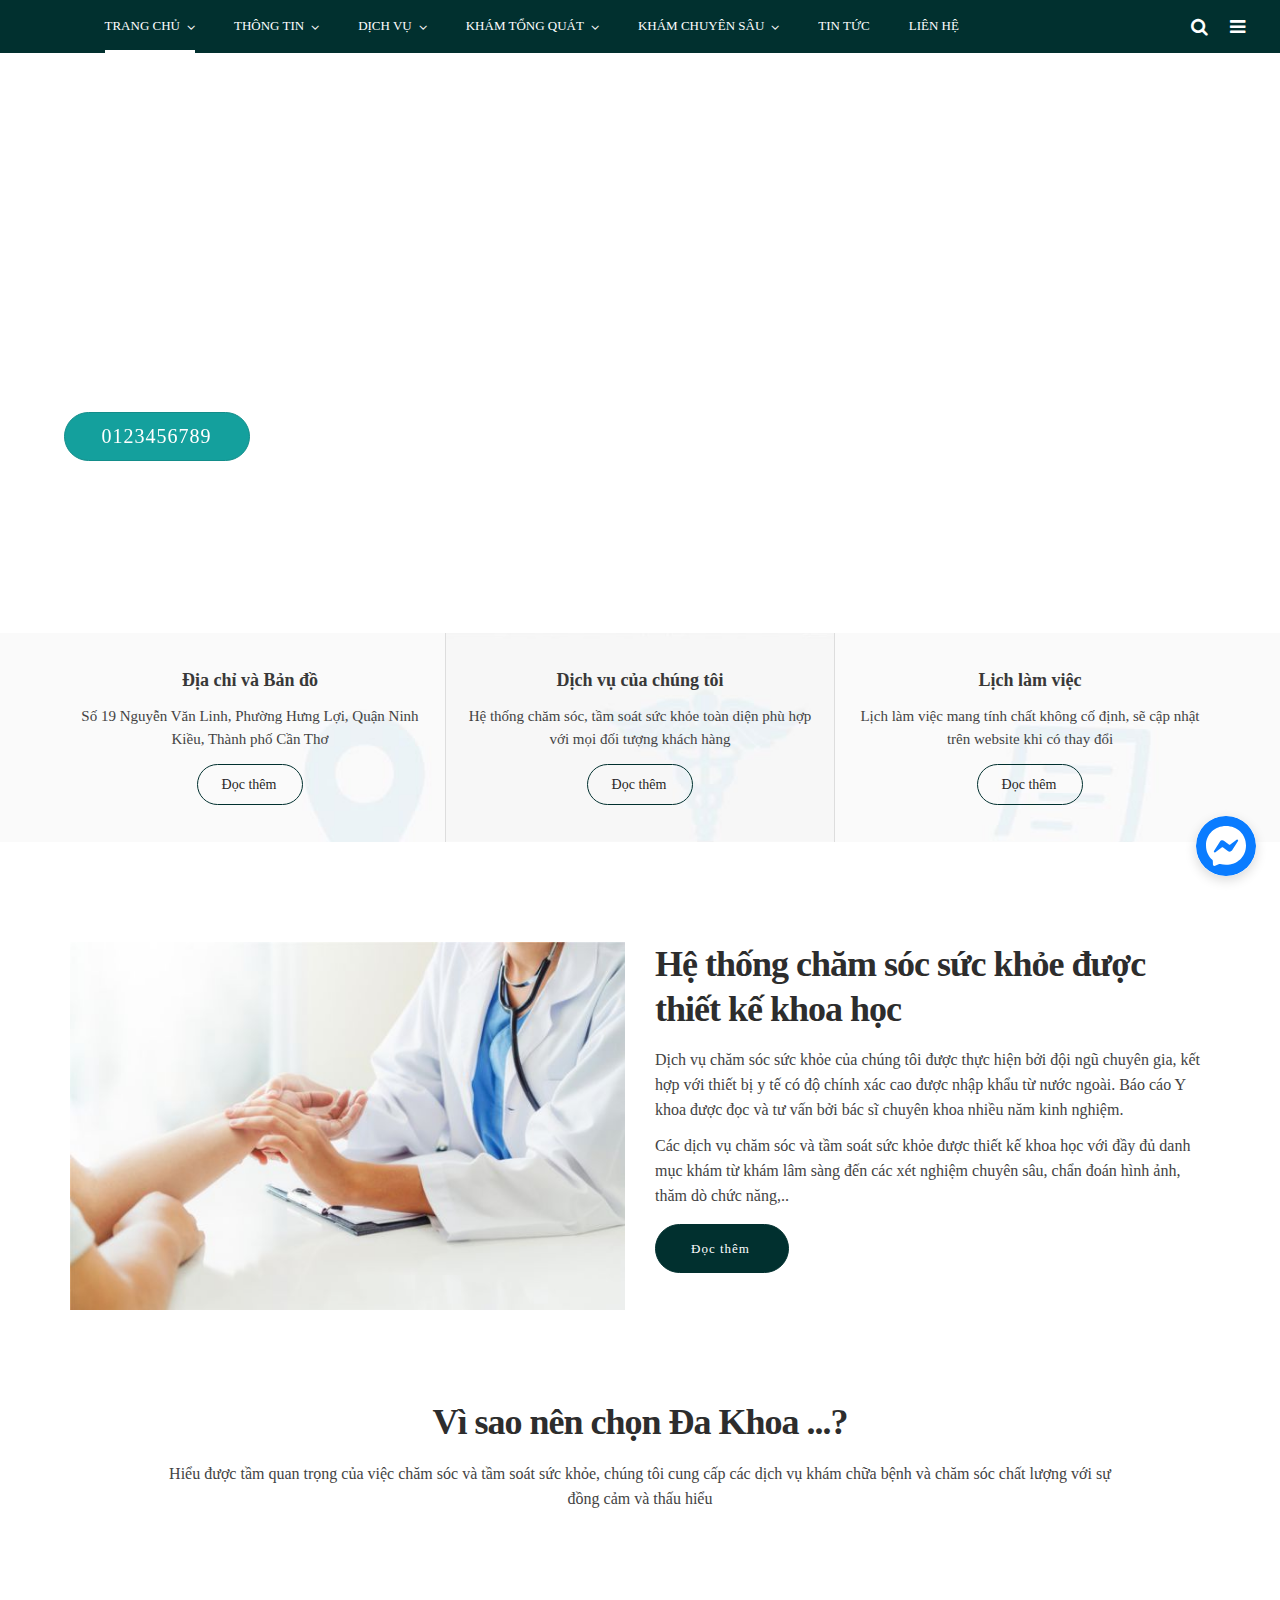
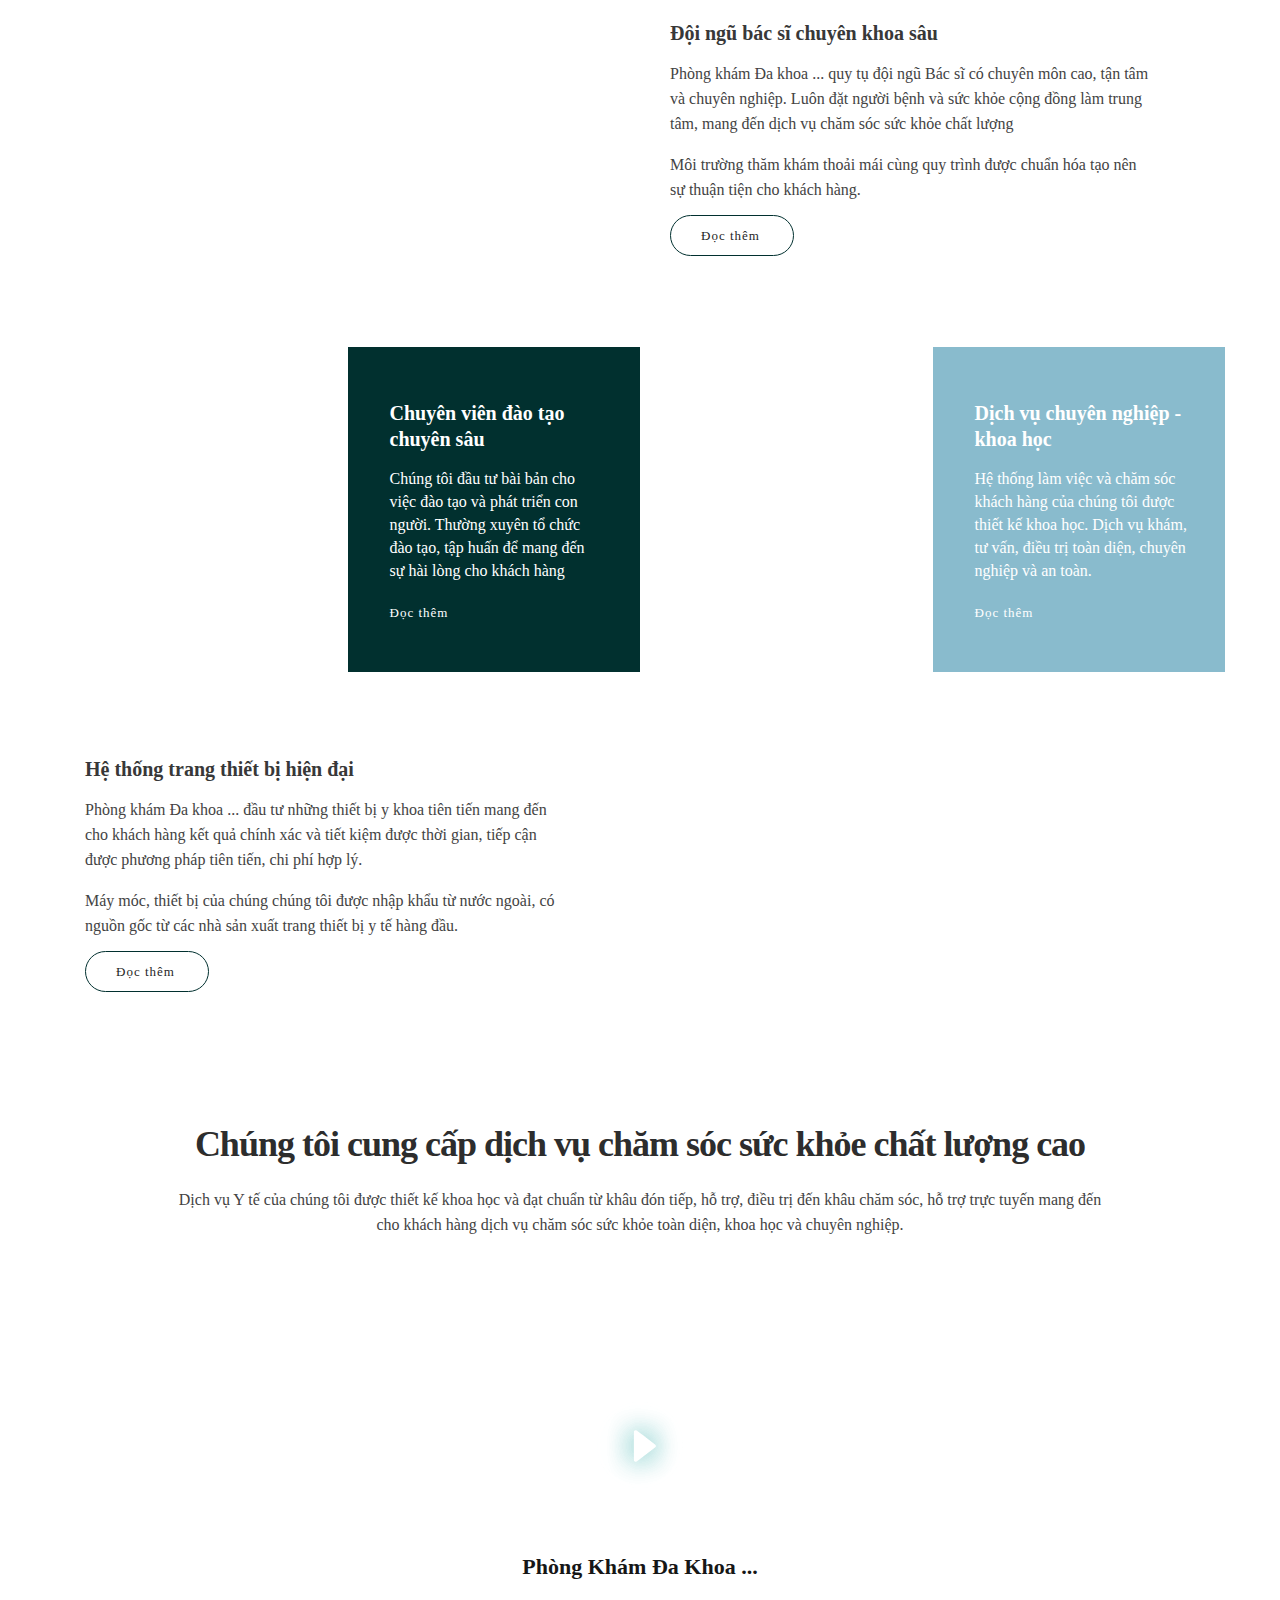
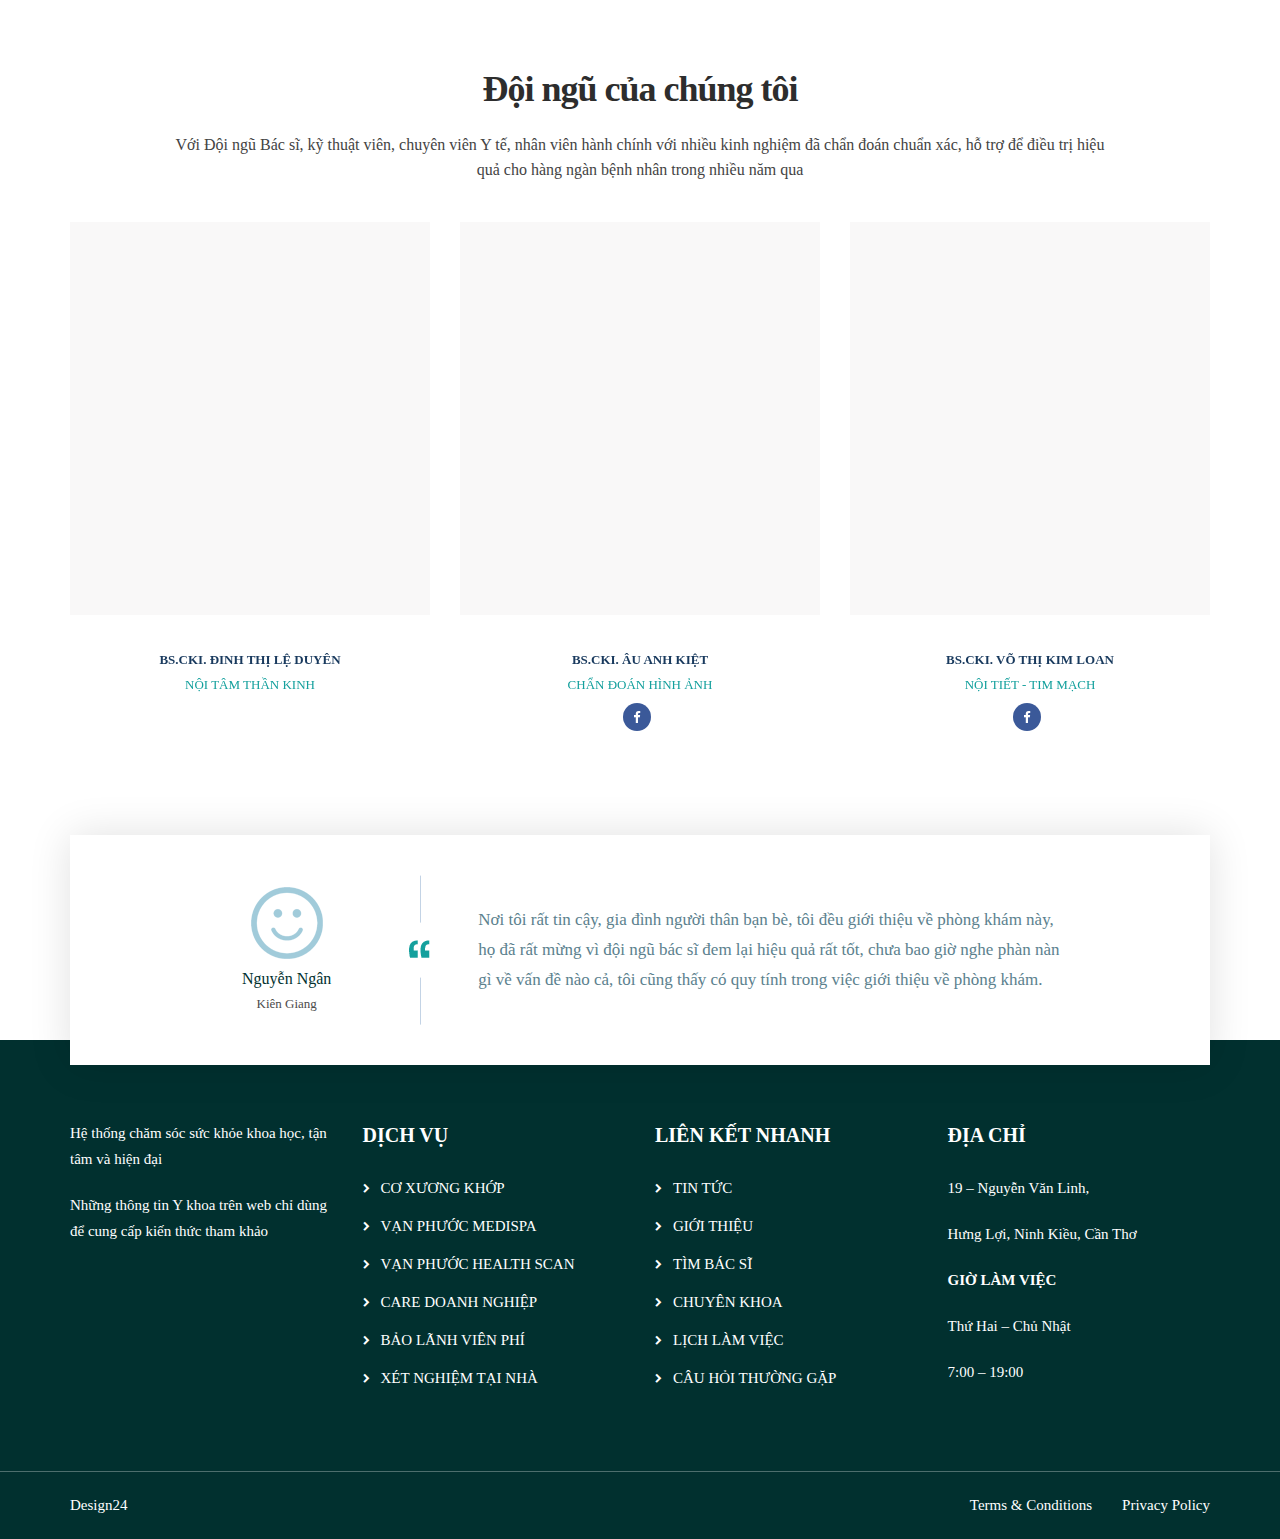
==== commit bcbf7632: "a" ====
--- a/index.html
+++ b/index.html
@@ -1022,16 +1022,8 @@
 	<!-- Hiện không có phiên bản amphtml nào cho URL này. -->
 	<meta name="generator"
 		content="Powered by Slider Revolution 6.1.3 - responsive, Mobile-Friendly Slider Plugin for WordPress with comfortable drag and drop interface.">
-	<link rel="icon"
-		href="https://vanphuoccuulong.com.vn/wp-content/uploads/2020/02/cropped-Logo-VPCL-2020A-4-32x32.png"
-		sizes="32x32">
-	<link rel="icon"
-		href="https://vanphuoccuulong.com.vn/wp-content/uploads/2020/02/cropped-Logo-VPCL-2020A-4-192x192.png"
-		sizes="192x192">
-	<link rel="apple-touch-icon-precomposed"
-		href="https://vanphuoccuulong.com.vn/wp-content/uploads/2020/02/cropped-Logo-VPCL-2020A-4-180x180.png">
-	<meta name="msapplication-TileImage"
-		content="https://vanphuoccuulong.com.vn/wp-content/uploads/2020/02/cropped-Logo-VPCL-2020A-4-270x270.png">
+	<link rel="icon" href="https://design24.vn/Images/dichvu/logodv.png" sizes="32x32">
+
 	<script
 		type="text/javascript">function setREVStartSize(t) { try { var h, e = document.getElementById(t.c).parentNode.offsetWidth; if (e = 0 === e || isNaN(e) ? window.innerWidth : e, t.tabw = void 0 === t.tabw ? 0 : parseInt(t.tabw), t.thumbw = void 0 === t.thumbw ? 0 : parseInt(t.thumbw), t.tabh = void 0 === t.tabh ? 0 : parseInt(t.tabh), t.thumbh = void 0 === t.thumbh ? 0 : parseInt(t.thumbh), t.tabhide = void 0 === t.tabhide ? 0 : parseInt(t.tabhide), t.thumbhide = void 0 === t.thumbhide ? 0 : parseInt(t.thumbhide), t.mh = void 0 === t.mh || "" == t.mh || "auto" === t.mh ? 0 : parseInt(t.mh, 0), "fullscreen" === t.layout || "fullscreen" === t.l) h = Math.max(t.mh, window.innerHeight); else { for (var i in t.gw = Array.isArray(t.gw) ? t.gw : [t.gw], t.rl) void 0 !== t.gw[i] && 0 !== t.gw[i] || (t.gw[i] = t.gw[i - 1]); for (var i in t.gh = void 0 === t.el || "" === t.el || Array.isArray(t.el) && 0 == t.el.length ? t.gh : t.el, t.gh = Array.isArray(t.gh) ? t.gh : [t.gh], t.rl) void 0 !== t.gh[i] && 0 !== t.gh[i] || (t.gh[i] = t.gh[i - 1]); var r, a = new Array(t.rl.length), n = 0; for (var i in t.tabw = t.tabhide >= e ? 0 : t.tabw, t.thumbw = t.thumbhide >= e ? 0 : t.thumbw, t.tabh = t.tabhide >= e ? 0 : t.tabh, t.thumbh = t.thumbhide >= e ? 0 : t.thumbh, t.rl) a[i] = t.rl[i] < window.innerWidth ? 0 : t.rl[i]; for (var i in r = a[0], a) r > a[i] && 0 < a[i] && (r = a[i], n = i); var d = e > t.gw[n] + t.tabw + t.thumbw ? 1 : (e - (t.tabw + t.thumbw)) / t.gw[n]; h = t.gh[n] * d + (t.tabh + t.thumbh) } void 0 === window.rs_init_css && (window.rs_init_css = document.head.appendChild(document.createElement("style"))), document.getElementById(t.c).height = h, window.rs_init_css.innerHTML += "#" + t.c + "_wrapper { height: " + h + "px }" } catch (t) { console.log("Failure at Presize of Slider:" + t) } };</script>
 	<style id="apexclinic_theme_option-dynamic-css" title="dynamic-css" class="redux-options-output">
@@ -3589,7 +3581,7 @@
 																							data-frame_0="x:-37px,-37px,-37px,-18px;tp:600;"
 																							data-frame_1="tp:600;e:Power4.easeInOut;sp:2000;"
 																							data-frame_999="o:0;tp:600;e:Power1.easeIn;st:w;sR:7000;"
-																							style="z-index: 5; font-family: Tahoma, Geneva, sans-serif; font-weight: 700; visibility: visible; text-align: inherit; line-height: 43px; letter-spacing: 0px; font-size: 30px; border-color: rgb(67, 67, 67); border-style: none; margin: 0px; border-radius: 0px; padding: 0px; color: rgb(35, 35, 35); text-decoration: none; white-space: nowrap; width: auto; height: auto; min-height: 0px; min-width: 0px; max-height: none; max-width: none; opacity: 1; transform: matrix3d(1, 0, 0, 0, 0, 1, 0, 0, 0, 0, 1, 0, 0, 0, 0, 1); transform-origin: 50% 50% 0px;"
+																							style="z-index: 5; font-family: Tahoma, Geneva, sans-serif; font-weight: 700; visibility: visible; text-align: inherit; line-height: 43px; letter-spacing: 0px; font-size: 30px; border-color: rgb(67, 67, 67); border-style: none; margin: 0px; border-radius: 0px; padding: 0px; color:#ffffff; text-decoration: none; white-space: nowrap; width: auto; height: auto; min-height: 0px; min-width: 0px; max-height: none; max-width: none; opacity: 1; transform: matrix3d(1, 0, 0, 0, 0, 1, 0, 0, 0, 0, 1, 0, 0, 0, 0, 1); transform-origin: 50% 50% 0px;"
 																							class="rs-layer"
 																							data-idcheck="true"
 																							data-stylerecorder="true"
@@ -3620,7 +3612,7 @@
 																							data-frame_0="x:-50px,-50px,-50px,-34px;tp:600;"
 																							data-frame_1="x:0,0,0,0px;y:0,0,0,0px;tp:600;e:Power4.easeInOut;sp:2000;"
 																							data-frame_999="o:0;tp:600;e:Power1.easeIn;st:w;sR:7000;"
-																							style="z-index: 6; font-family: Tahoma, Geneva, sans-serif; visibility: visible; text-align: inherit; line-height: 28px; letter-spacing: 0px; font-weight: 500; font-size: 16px; border-color: rgb(67, 67, 67); border-style: none; margin: 0px; border-radius: 0px; padding: 0px; color: rgb(36, 36, 36); text-decoration: none; white-space: nowrap; width: auto; height: auto; min-height: 0px; min-width: 0px; max-height: none; max-width: none; opacity: 1; transform: matrix3d(1, 0, 0, 0, 0, 1, 0, 0, 0, 0, 1, 0, 0, 0, 0, 1); transform-origin: 50% 50% 0px;"
+																							style="z-index: 6; font-family: Tahoma, Geneva, sans-serif; visibility: visible; text-align: inherit; line-height: 28px; letter-spacing: 0px; font-weight: 500; font-size: 16px; border-color: rgb(67, 67, 67); border-style: none; margin: 0px; border-radius: 0px; padding: 0px; color: #ffffff; text-decoration: none; white-space: nowrap; width: auto; height: auto; min-height: 0px; min-width: 0px; max-height: none; max-width: none; opacity: 1; transform: matrix3d(1, 0, 0, 0, 0, 1, 0, 0, 0, 0, 1, 0, 0, 0, 0, 1); transform-origin: 50% 50% 0px;"
 																							class="rs-layer"
 																							data-idcheck="true"
 																							data-stylerecorder="true"
@@ -3665,7 +3657,7 @@
 																							data-idcheck="true"
 																							data-stylerecorder="true"
 																							data-initialised="true">
-																							02923 891 789<i
+																							0123456789<i
 																								style="font-size:20px"
 																								class="fa-arrow-circle-right"></i>
 
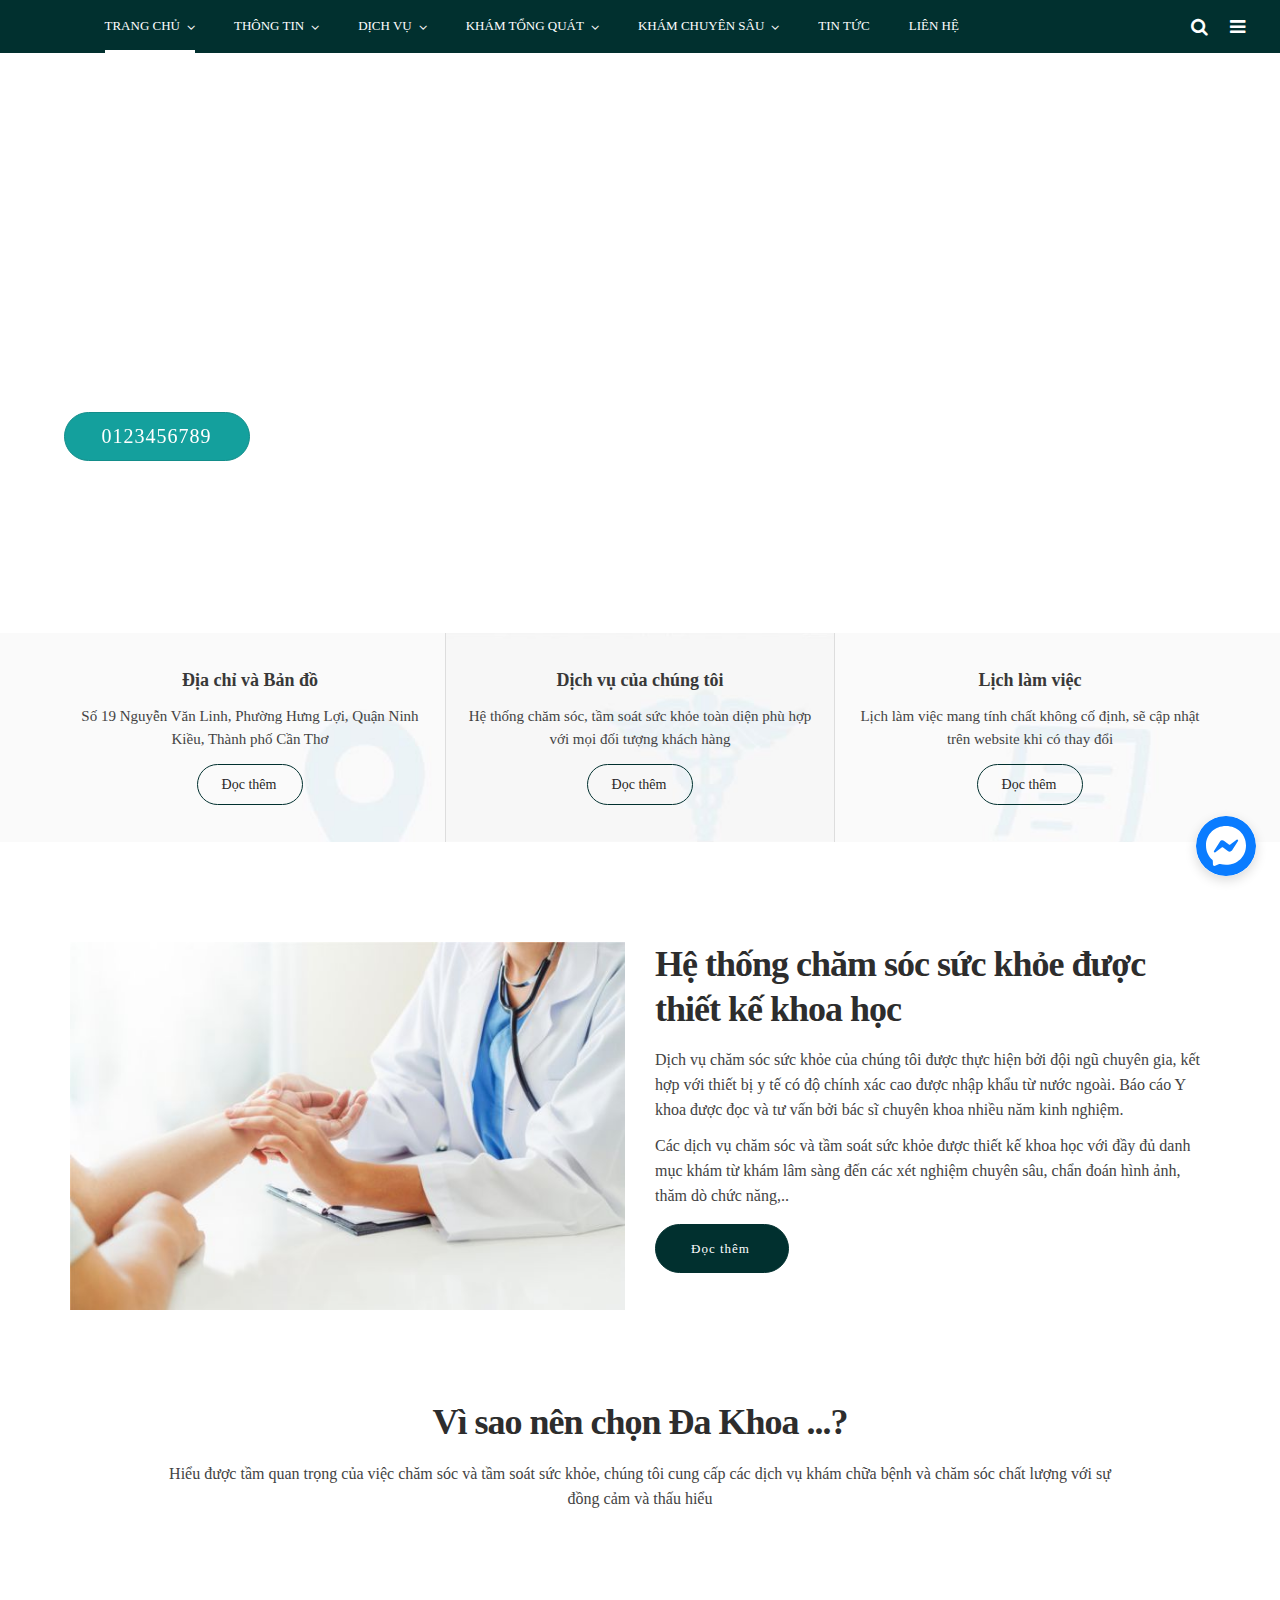
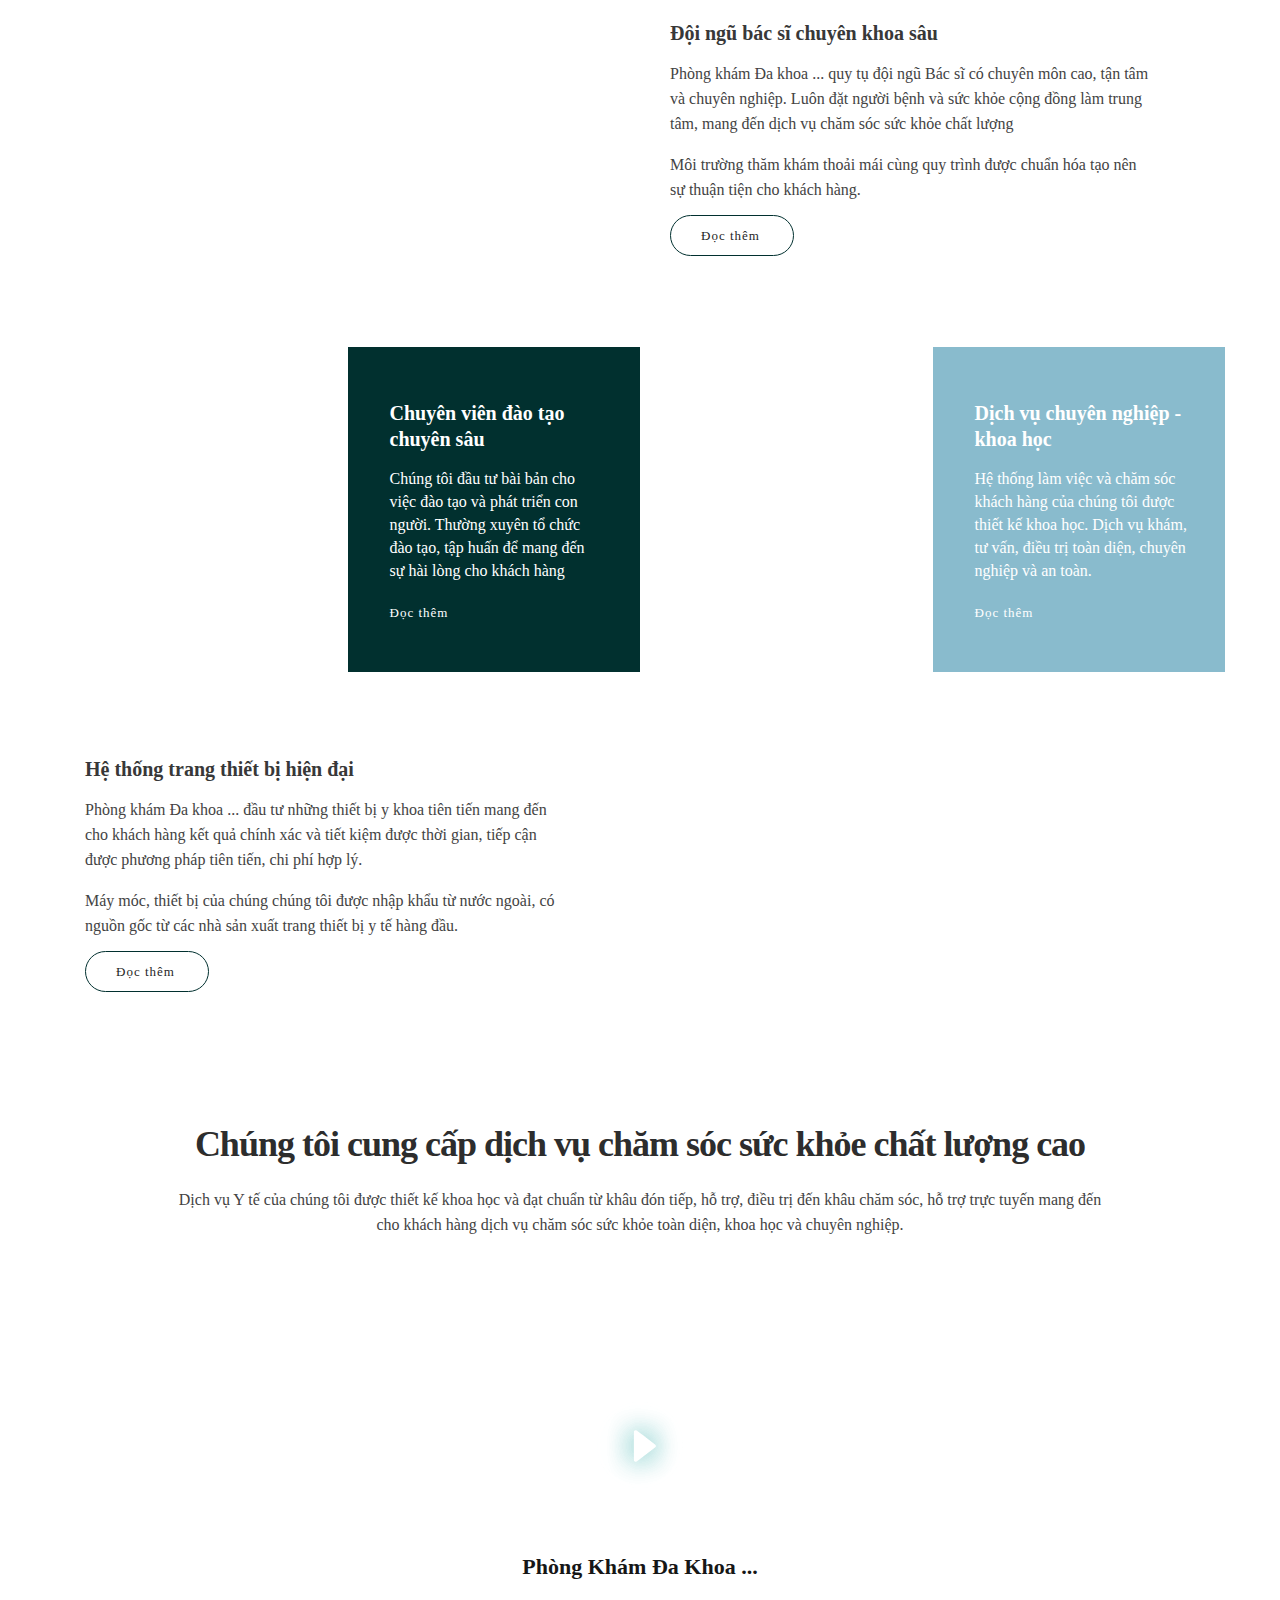
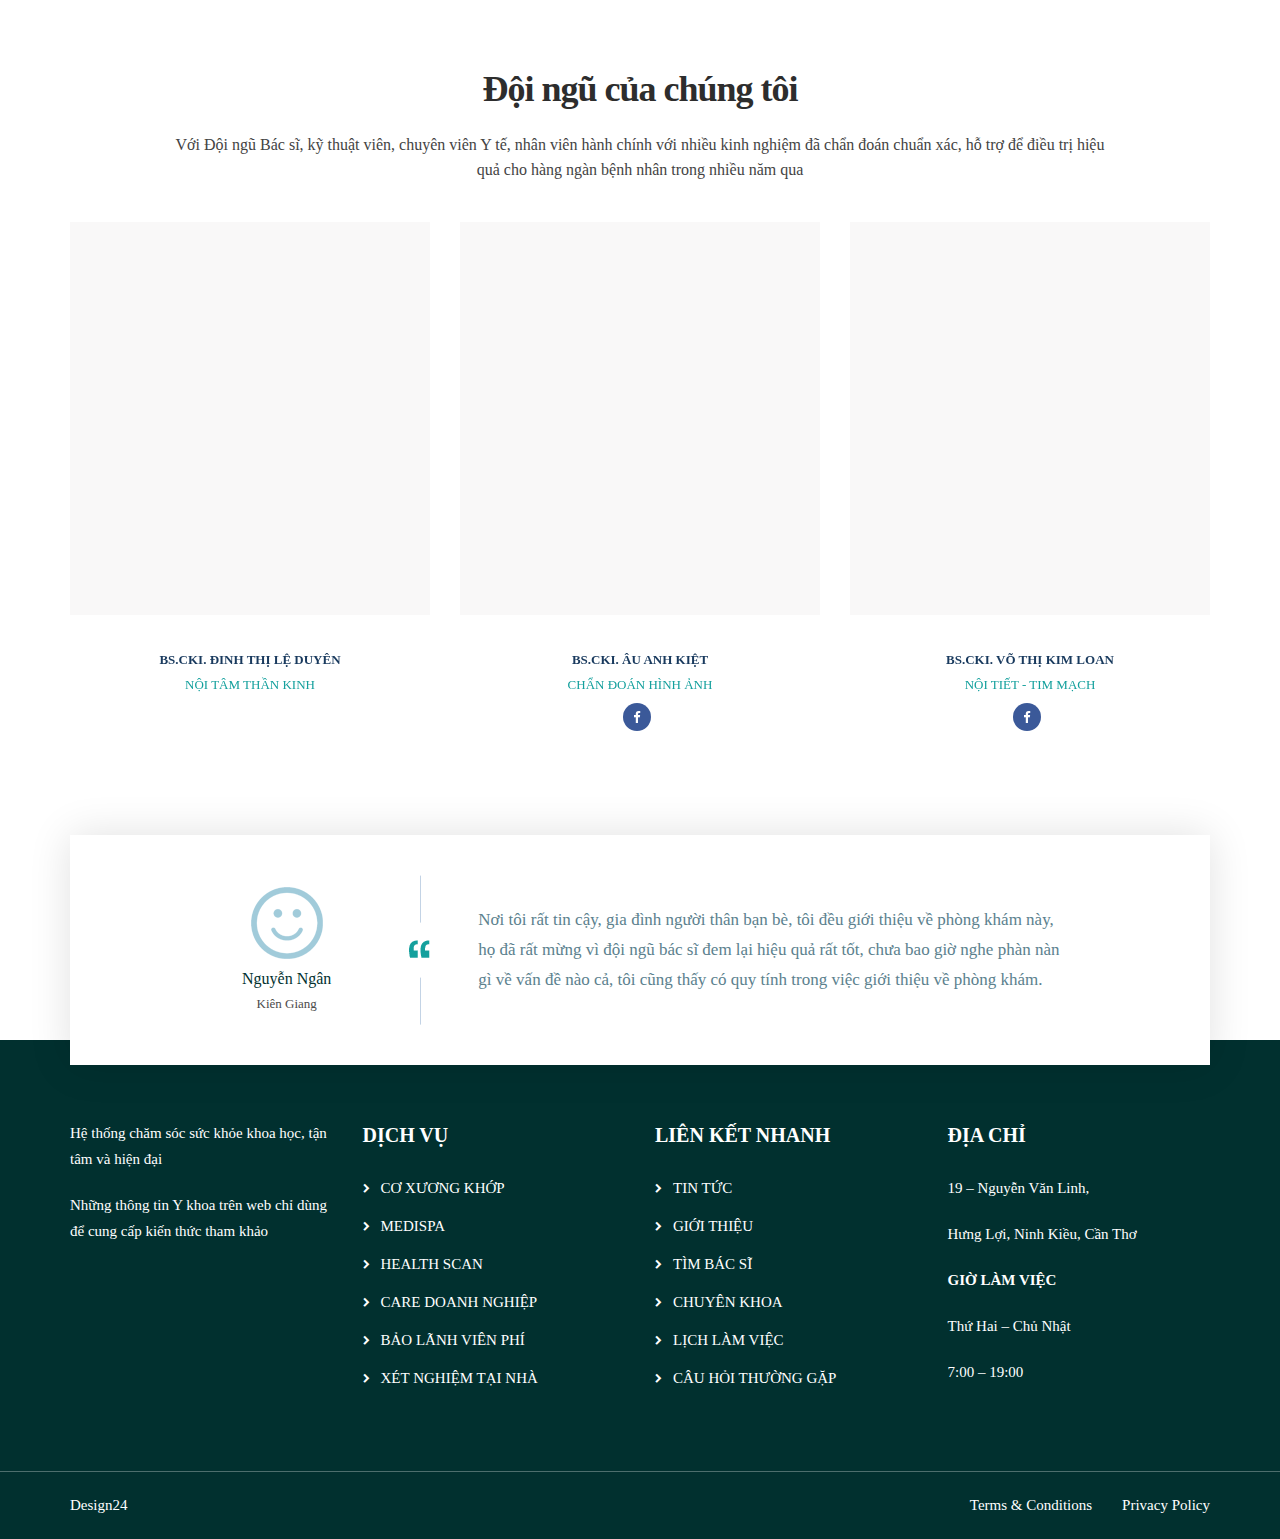
==== commit 8399f4cd: "test" ====
--- a/index.html
+++ b/index.html
@@ -2930,7 +2930,7 @@
 									<ul id="menu-header-menu" class="menu rt-mega-menu-transition-default">
 										<li id="menu-item-7861"
 											class="menu-item menu-item-type-post_type menu-item-object-page menu-item-home current-menu-item page_item page-item-7860 current_page_item menu-item-has-children menu-flyout rt-mega-menu-hover item-7861">
-											<a href="https://vanphuoccuulong.com.vn/">TRANG CHỦ</a>
+											<a>TRANG CHỦ</a>
 											<!-- <ul class="">
 												<li id="menu-item-8821"
 													class="menu-item menu-item-type-post_type menu-item-object-page rt-mega-menu-hover item-8821">
@@ -2951,23 +2951,23 @@
 										</li>
 										<li id="menu-item-8285"
 											class="menu-item menu-item-type-custom menu-item-object-custom menu-item-has-children menu-flyout rt-mega-menu-hover item-8285">
-											<a href="https://www.vanphuoccuulong.com.vn/gioi-thieu/">THÔNG TIN</a>
+											<a>THÔNG TIN</a>
 											<ul class="">
 												<li id="menu-item-8301"
 													class="menu-item menu-item-type-post_type menu-item-object-page rt-mega-menu-hover item-8301">
-													<a href="https://vanphuoccuulong.com.vn/gioi-thieu/">GIỚI THIỆU</a>
+													<a>GIỚI THIỆU</a>
 												</li>
 												<li id="menu-item-8303"
 													class="menu-item menu-item-type-post_type menu-item-object-page rt-mega-menu-hover item-8303">
-													<a href="https://vanphuoccuulong.com.vn/tim-bac-si/">TÌM BÁC SĨ</a>
+													<a>TÌM BÁC SĨ</a>
 												</li>
 												<li id="menu-item-9386"
 													class="menu-item menu-item-type-post_type menu-item-object-page rt-mega-menu-hover item-9386">
-													<a href="https://vanphuoccuulong.com.vn/tuyen-dung/">TUYỂN DỤNG</a>
+													<a>TUYỂN DỤNG</a>
 												</li>
 												<li id="menu-item-8952"
 													class="menu-item menu-item-type-post_type menu-item-object-page rt-mega-menu-hover item-8952">
-													<a href="https://vanphuoccuulong.com.vn/chuyen-khoa-kham-benh/">CHUYÊN
+													<a>CHUYÊN
 														KHOA</a>
 												</li>
 												<li id="menu-item-9656"
@@ -2977,143 +2977,139 @@
 										</li>
 										<li id="menu-item-9609"
 											class="menu-item menu-item-type-custom menu-item-object-custom menu-item-has-children menu-flyout rt-mega-menu-hover item-9609">
-											<a href="https://vanphuoccuulong.com.vn/#">DỊCH VỤ</a>
+											<a>DỊCH VỤ</a>
 											<ul class="">
 												<li id="menu-item-9415"
 													class="menu-item menu-item-type-post_type menu-item-object-page rt-mega-menu-hover item-9415">
-													<a href="https://vanphuoccuulong.com.vn/bao-lanh-vien-phi/">BẢO LÃNH
+													<a>BẢO LÃNH
 														VIÊN PHÍ</a>
 												</li>
 												<li id="menu-item-8920"
 													class="menu-item menu-item-type-post_type menu-item-object-page rt-mega-menu-hover item-8920">
-													<a href="https://vanphuoccuulong.com.vn/care-doanh-nghiep/">CARE
+													<a>CARE
 														DOANH NGHIỆP</a>
 												</li>
 												<li id="menu-item-9387"
 													class="menu-item menu-item-type-post_type menu-item-object-page rt-mega-menu-hover item-9387">
-													<a href="https://vanphuoccuulong.com.vn/xet-nghiem-tai-nha/">XÉT
+													<a>XÉT
 														NGHIỆM TẠI NHÀ</a>
 												</li>
 												<li id="menu-item-8302"
 													class="menu-item menu-item-type-post_type menu-item-object-page rt-mega-menu-hover item-8302">
-													<a href="https://vanphuoccuulong.com.vn/cau-hoi-thuong-gap/">CÂU HỎI
+													<a>CÂU HỎI
 														THƯỜNG GẶP</a>
 												</li>
 											</ul>
 										</li>
 										<li id="menu-item-9610"
 											class="menu-item menu-item-type-custom menu-item-object-custom menu-item-has-children menu-flyout rt-mega-menu-hover item-9610">
-											<a href="https://vanphuoccuulong.com.vn/#">KHÁM TỔNG QUÁT</a>
+											<a>KHÁM TỔNG QUÁT</a>
 											<ul class="">
 												<li id="menu-item-8041"
 													class="menu-item menu-item-type-post_type menu-item-object-page rt-mega-menu-hover item-8041">
-													<a href="https://vanphuoccuulong.com.vn/xet-nghiem-co-ban/">XÉT
+													<a>XÉT
 														NGHIỆM CƠ BẢN</a>
 												</li>
 												<li id="menu-item-8086"
 													class="menu-item menu-item-type-post_type menu-item-object-page rt-mega-menu-hover item-8086">
-													<a href="https://vanphuoccuulong.com.vn/goi-kham-co-ban/">GÓI KHÁM
+													<a>GÓI KHÁM
 														CƠ BẢN</a>
 												</li>
 												<li id="menu-item-8089"
 													class="menu-item menu-item-type-post_type menu-item-object-page rt-mega-menu-hover item-8089">
-													<a href="https://vanphuoccuulong.com.vn/goi-kham-tieu-chuan/">GÓI
+													<a>GÓI
 														KHÁM TIÊU CHUẨN</a>
 												</li>
 												<li id="menu-item-8118"
 													class="menu-item menu-item-type-post_type menu-item-object-page rt-mega-menu-hover item-8118">
-													<a href="https://vanphuoccuulong.com.vn/goi-kham-cao-cap/">GÓI KHÁM
+													<a>GÓI KHÁM
 														CAO CẤP</a>
 												</li>
 												<li id="menu-item-8096"
 													class="menu-item menu-item-type-post_type menu-item-object-page rt-mega-menu-hover item-8096">
-													<a href="https://vanphuoccuulong.com.vn/goi-tien-hon-nhan-nu/">GÓI
+													<a>GÓI
 														TIỀN HÔN NHÂN NỮ</a>
 												</li>
 												<li id="menu-item-8097"
 													class="menu-item menu-item-type-post_type menu-item-object-page rt-mega-menu-hover item-8097">
-													<a href="https://vanphuoccuulong.com.vn/goi-tien-hon-nhan-nam/">GÓI
+													<a>GÓI
 														TIỀN HÔN NHÂN NAM</a>
 												</li>
 												<li id="menu-item-8098"
 													class="menu-item menu-item-type-post_type menu-item-object-page rt-mega-menu-hover item-8098">
-													<a href="https://vanphuoccuulong.com.vn/goi-kham-dac-biet-nu/">GÓI
+													<a>GÓI
 														KHÁM VIP NỮ</a>
 												</li>
 												<li id="menu-item-8099"
 													class="menu-item menu-item-type-post_type menu-item-object-page rt-mega-menu-hover item-8099">
-													<a href="https://vanphuoccuulong.com.vn/goi-kham-dac-biet-nam/">GÓI
+													<a>GÓI
 														KHÁM VIP NAM</a>
 												</li>
 											</ul>
 										</li>
 										<li id="menu-item-9611"
 											class="menu-item menu-item-type-custom menu-item-object-custom menu-item-has-children menu-flyout rt-mega-menu-hover item-9611">
-											<a href="https://vanphuoccuulong.com.vn/#">KHÁM CHUYÊN SÂU</a>
+											<a>KHÁM CHUYÊN SÂU</a>
 											<ul class="">
 												<li id="menu-item-9175"
 													class="menu-item menu-item-type-post_type menu-item-object-page rt-mega-menu-hover item-9175">
-													<a href="https://vanphuoccuulong.com.vn/tam-soat-co-xuong-khop/">BỆNH
+													<a>BỆNH
 														CƠ XƯƠNG KHỚP</a>
 												</li>
 												<li id="menu-item-9174"
 													class="menu-item menu-item-type-post_type menu-item-object-page rt-mega-menu-hover item-9174">
-													<a href="https://vanphuoccuulong.com.vn/tam-soat-benh-gut/">BỆNH
+													<a>BỆNH
 														GÚT</a>
 												</li>
 												<li id="menu-item-9173"
 													class="menu-item menu-item-type-post_type menu-item-object-page rt-mega-menu-hover item-9173">
-													<a href="https://vanphuoccuulong.com.vn/tam-soat-suc-khoe-xuong/">SỨC
+													<a>SỨC
 														KHỎE XƯƠNG</a>
 												</li>
 												<li id="menu-item-9172"
 													class="menu-item menu-item-type-post_type menu-item-object-page rt-mega-menu-hover item-9172">
-													<a
-														href="https://vanphuoccuulong.com.vn/tam-soat-benh-tieu-hoa-gan-mat/">BỆNH
+													<a>BỆNH
 														ĐƯỜNG TIÊU HÓA – GAN MẬT</a>
 												</li>
 												<li id="menu-item-9171"
 													class="menu-item menu-item-type-post_type menu-item-object-page rt-mega-menu-hover item-9171">
-													<a
-														href="https://vanphuoccuulong.com.vn/tam-soat-duong-tieu-hoa-tren/">BỆNH
+													<a>BỆNH
 														ĐƯỜNG TIÊU HÓA TRÊN</a>
 												</li>
 												<li id="menu-item-9170"
 													class="menu-item menu-item-type-post_type menu-item-object-page rt-mega-menu-hover item-9170">
-													<a
-														href="https://vanphuoccuulong.com.vn/tam-soat-duong-tieu-hoa-duoi/">BỆNH
+													<a>BỆNH
 														ĐƯỜNG TIÊU HÓA DƯỚI</a>
 												</li>
 												<li id="menu-item-9169"
 													class="menu-item menu-item-type-post_type menu-item-object-page rt-mega-menu-hover item-9169">
-													<a href="https://vanphuoccuulong.com.vn/tam-soat-viem-gan-b-c/">TẦM
+													<a>TẦM
 														SOÁT VIÊM GAN B, C</a>
 												</li>
 												<li id="menu-item-9168"
 													class="menu-item menu-item-type-post_type menu-item-object-page rt-mega-menu-hover item-9168">
-													<a
-														href="https://vanphuoccuulong.com.vn/thuong-xuyen-su-dung-ruou-bia/">NGƯỜI
+													<a>NGƯỜI
 														SỬ DỤNG RƯỢU BIA</a>
 												</li>
 												<li id="menu-item-9167"
 													class="menu-item menu-item-type-post_type menu-item-object-page rt-mega-menu-hover item-9167">
-													<a href="https://vanphuoccuulong.com.vn/dai-thao-duong-bien-chung/">ĐÁI
+													<a>ĐÁI
 														THÁO ĐƯỜNG &amp; BIẾN CHỨNG</a>
 												</li>
 												<li id="menu-item-9166"
 													class="menu-item menu-item-type-post_type menu-item-object-page rt-mega-menu-hover item-9166">
-													<a href="https://vanphuoccuulong.com.vn/benh-giun-san/">BỆNH GIUN
+													<a>BỆNH GIUN
 														SÁN</a>
 												</li>
 											</ul>
 										</li>
 										<li id="menu-item-8167"
 											class="menu-item menu-item-type-post_type menu-item-object-page menu-flyout rt-mega-menu-hover item-8167">
-											<a href="https://vanphuoccuulong.com.vn/tin-tuc/">TIN TỨC</a>
+											<a>TIN TỨC</a>
 										</li>
 										<li id="menu-item-280"
 											class="menu-item menu-item-type-custom menu-item-object-custom menu-flyout rt-mega-menu-hover item-280">
-											<a href="https://vanphuoccuulong.com.vn/lien-he/">LIÊN HỆ</a>
+											<a>LIÊN HỆ</a>
 										</li>
 									</ul>
 								</div>
@@ -3174,43 +3170,43 @@
 						<ul id="menu-header-menu-1" class="menu rt-mega-menu-transition-default">
 							<li
 								class="menu-item menu-item-type-post_type menu-item-object-page menu-item-home current-menu-item page_item page-item-7860 current_page_item menu-item-has-children menu-flyout rt-mega-menu-hover item-7861">
-								<a href="https://vanphuoccuulong.com.vn/">TRANG CHỦ</a>
+								<a>TRANG CHỦ</a>
 								<ul class="">
 									<li
 										class="menu-item menu-item-type-post_type menu-item-object-page rt-mega-menu-hover item-8821">
-										<a href="https://vanphuoccuulong.com.vn/co-xuong-khop/">CƠ XƯƠNG KHỚP</a>
+										<a>CƠ XƯƠNG KHỚP</a>
 									</li>
 									<li
 										class="menu-item menu-item-type-post_type menu-item-object-page rt-mega-menu-hover item-8924">
-										<a href="https://vanphuoccuulong.com.vn/van-phuoc-medispa/">VẠN PHƯỚC
+										<a>VẠN PHƯỚC
 											MEDISPA</a>
 									</li>
 									<li
 										class="menu-item menu-item-type-post_type menu-item-object-page rt-mega-menu-hover item-8820">
-										<a href="https://vanphuoccuulong.com.vn/van-phuoc-health-scan/">VẠN PHƯỚC HEALTH
+										<a>VẠN PHƯỚC HEALTH
 											SCAN</a>
 									</li>
 								</ul>
 							</li>
 							<li
 								class="menu-item menu-item-type-custom menu-item-object-custom menu-item-has-children menu-flyout rt-mega-menu-hover item-8285">
-								<a href="https://www.vanphuoccuulong.com.vn/gioi-thieu/">Trang</a>
+								<a>Trang</a>
 								<ul class="">
 									<li
 										class="menu-item menu-item-type-post_type menu-item-object-page rt-mega-menu-hover item-8301">
-										<a href="https://vanphuoccuulong.com.vn/gioi-thieu/">GIỚI THIỆU</a>
+										<a>GIỚI THIỆU</a>
 									</li>
 									<li
 										class="menu-item menu-item-type-post_type menu-item-object-page rt-mega-menu-hover item-8303">
-										<a href="https://vanphuoccuulong.com.vn/tim-bac-si/">TÌM BÁC SĨ</a>
+										<a>TÌM BÁC SĨ</a>
 									</li>
 									<li
 										class="menu-item menu-item-type-post_type menu-item-object-page rt-mega-menu-hover item-9386">
-										<a href="https://vanphuoccuulong.com.vn/tuyen-dung/">TUYỂN DỤNG</a>
+										<a>TUYỂN DỤNG</a>
 									</li>
 									<li
 										class="menu-item menu-item-type-post_type menu-item-object-page rt-mega-menu-hover item-8952">
-										<a href="https://vanphuoccuulong.com.vn/chuyen-khoa-kham-benh/">CHUYÊN KHOA</a>
+										<a>CHUYÊN KHOA</a>
 									</li>
 									<li
 										class="menu-item menu-item-type-custom menu-item-object-custom rt-mega-menu-hover item-9656">
@@ -3219,135 +3215,135 @@
 							</li>
 							<li
 								class="menu-item menu-item-type-custom menu-item-object-custom menu-item-has-children menu-flyout rt-mega-menu-hover item-9609">
-								<a href="https://vanphuoccuulong.com.vn/#">DỊCH VỤ</a>
+								<a>DỊCH VỤ</a>
 								<ul class="">
 									<li
 										class="menu-item menu-item-type-post_type menu-item-object-page rt-mega-menu-hover item-9415">
-										<a href="https://vanphuoccuulong.com.vn/bao-lanh-vien-phi/">BẢO LÃNH VIÊN
+										<a>BẢO LÃNH VIÊN
 											PHÍ</a>
 									</li>
 									<li
 										class="menu-item menu-item-type-post_type menu-item-object-page rt-mega-menu-hover item-8920">
-										<a href="https://vanphuoccuulong.com.vn/care-doanh-nghiep/">CARE DOANH
+										<a>CARE DOANH
 											NGHIỆP</a>
 									</li>
 									<li
 										class="menu-item menu-item-type-post_type menu-item-object-page rt-mega-menu-hover item-9387">
-										<a href="https://vanphuoccuulong.com.vn/xet-nghiem-tai-nha/">XÉT NGHIỆM TẠI
+										<a>XÉT NGHIỆM TẠI
 											NHÀ</a>
 									</li>
 									<li
 										class="menu-item menu-item-type-post_type menu-item-object-page rt-mega-menu-hover item-8302">
-										<a href="https://vanphuoccuulong.com.vn/cau-hoi-thuong-gap/">CÂU HỎI THƯỜNG
+										<a>CÂU HỎI THƯỜNG
 											GẶP</a>
 									</li>
 								</ul>
 							</li>
 							<li
 								class="menu-item menu-item-type-custom menu-item-object-custom menu-item-has-children menu-flyout rt-mega-menu-hover item-9610">
-								<a href="https://vanphuoccuulong.com.vn/#">KHÁM TỔNG QUÁT</a>
+								<a>KHÁM TỔNG QUÁT</a>
 								<ul class="">
 									<li
 										class="menu-item menu-item-type-post_type menu-item-object-page rt-mega-menu-hover item-8041">
-										<a href="https://vanphuoccuulong.com.vn/xet-nghiem-co-ban/">XÉT NGHIỆM CƠ
+										<a>XÉT NGHIỆM CƠ
 											BẢN</a>
 									</li>
 									<li
 										class="menu-item menu-item-type-post_type menu-item-object-page rt-mega-menu-hover item-8086">
-										<a href="https://vanphuoccuulong.com.vn/goi-kham-co-ban/">GÓI KHÁM CƠ BẢN</a>
+										<a>GÓI KHÁM CƠ BẢN</a>
 									</li>
 									<li
 										class="menu-item menu-item-type-post_type menu-item-object-page rt-mega-menu-hover item-8089">
-										<a href="https://vanphuoccuulong.com.vn/goi-kham-tieu-chuan/">GÓI KHÁM TIÊU
+										<a>GÓI KHÁM TIÊU
 											CHUẨN</a>
 									</li>
 									<li
 										class="menu-item menu-item-type-post_type menu-item-object-page rt-mega-menu-hover item-8118">
-										<a href="https://vanphuoccuulong.com.vn/goi-kham-cao-cap/">GÓI KHÁM CAO CẤP</a>
+										<a>GÓI KHÁM CAO CẤP</a>
 									</li>
 									<li
 										class="menu-item menu-item-type-post_type menu-item-object-page rt-mega-menu-hover item-8096">
-										<a href="https://vanphuoccuulong.com.vn/goi-tien-hon-nhan-nu/">GÓI TIỀN HÔN NHÂN
+										<a>GÓI TIỀN HÔN NHÂN
 											NỮ</a>
 									</li>
 									<li
 										class="menu-item menu-item-type-post_type menu-item-object-page rt-mega-menu-hover item-8097">
-										<a href="https://vanphuoccuulong.com.vn/goi-tien-hon-nhan-nam/">GÓI TIỀN HÔN
+										<a>GÓI TIỀN HÔN
 											NHÂN NAM</a>
 									</li>
 									<li
 										class="menu-item menu-item-type-post_type menu-item-object-page rt-mega-menu-hover item-8098">
-										<a href="https://vanphuoccuulong.com.vn/goi-kham-dac-biet-nu/">GÓI KHÁM VIP
+										<a>GÓI KHÁM VIP
 											NỮ</a>
 									</li>
 									<li
 										class="menu-item menu-item-type-post_type menu-item-object-page rt-mega-menu-hover item-8099">
-										<a href="https://vanphuoccuulong.com.vn/goi-kham-dac-biet-nam/">GÓI KHÁM VIP
+										<a>GÓI KHÁM VIP
 											NAM</a>
 									</li>
 								</ul>
 							</li>
 							<li
 								class="menu-item menu-item-type-custom menu-item-object-custom menu-item-has-children menu-flyout rt-mega-menu-hover item-9611">
-								<a href="https://vanphuoccuulong.com.vn/#">KHÁM CHUYÊN SÂU</a>
+								<a>KHÁM CHUYÊN SÂU</a>
 								<ul class="">
 									<li
 										class="menu-item menu-item-type-post_type menu-item-object-page rt-mega-menu-hover item-9175">
-										<a href="https://vanphuoccuulong.com.vn/tam-soat-co-xuong-khop/">BỆNH CƠ XƯƠNG
+										<a>BỆNH CƠ XƯƠNG
 											KHỚP</a>
 									</li>
 									<li
 										class="menu-item menu-item-type-post_type menu-item-object-page rt-mega-menu-hover item-9174">
-										<a href="https://vanphuoccuulong.com.vn/tam-soat-benh-gut/">BỆNH GÚT</a>
+										<a>BỆNH GÚT</a>
 									</li>
 									<li
 										class="menu-item menu-item-type-post_type menu-item-object-page rt-mega-menu-hover item-9173">
-										<a href="https://vanphuoccuulong.com.vn/tam-soat-suc-khoe-xuong/">SỨC KHỎE
+										<a>SỨC KHỎE
 											XƯƠNG</a>
 									</li>
 									<li
 										class="menu-item menu-item-type-post_type menu-item-object-page rt-mega-menu-hover item-9172">
-										<a href="https://vanphuoccuulong.com.vn/tam-soat-benh-tieu-hoa-gan-mat/">BỆNH
+										<a>BỆNH
 											ĐƯỜNG TIÊU HÓA – GAN MẬT</a>
 									</li>
 									<li
 										class="menu-item menu-item-type-post_type menu-item-object-page rt-mega-menu-hover item-9171">
-										<a href="https://vanphuoccuulong.com.vn/tam-soat-duong-tieu-hoa-tren/">BỆNH
+										<a>BỆNH
 											ĐƯỜNG TIÊU HÓA TRÊN</a>
 									</li>
 									<li
 										class="menu-item menu-item-type-post_type menu-item-object-page rt-mega-menu-hover item-9170">
-										<a href="https://vanphuoccuulong.com.vn/tam-soat-duong-tieu-hoa-duoi/">BỆNH
+										<a>BỆNH
 											ĐƯỜNG TIÊU HÓA DƯỚI</a>
 									</li>
 									<li
 										class="menu-item menu-item-type-post_type menu-item-object-page rt-mega-menu-hover item-9169">
-										<a href="https://vanphuoccuulong.com.vn/tam-soat-viem-gan-b-c/">TẦM SOÁT VIÊM
+										<a>TẦM SOÁT VIÊM
 											GAN B, C</a>
 									</li>
 									<li
 										class="menu-item menu-item-type-post_type menu-item-object-page rt-mega-menu-hover item-9168">
-										<a href="https://vanphuoccuulong.com.vn/thuong-xuyen-su-dung-ruou-bia/">NGƯỜI SỬ
+										<a>NGƯỜI SỬ
 											DỤNG RƯỢU BIA</a>
 									</li>
 									<li
 										class="menu-item menu-item-type-post_type menu-item-object-page rt-mega-menu-hover item-9167">
-										<a href="https://vanphuoccuulong.com.vn/dai-thao-duong-bien-chung/">ĐÁI THÁO
+										<a>ĐÁI THÁO
 											ĐƯỜNG &amp; BIẾN CHỨNG</a>
 									</li>
 									<li
 										class="menu-item menu-item-type-post_type menu-item-object-page rt-mega-menu-hover item-9166">
-										<a href="https://vanphuoccuulong.com.vn/benh-giun-san/">BỆNH GIUN SÁN</a>
+										<a>BỆNH GIUN SÁN</a>
 									</li>
 								</ul>
 							</li>
 							<li
 								class="menu-item menu-item-type-post_type menu-item-object-page menu-flyout rt-mega-menu-hover item-8167">
-								<a href="https://vanphuoccuulong.com.vn/tin-tuc/">TIN TỨC</a>
+								<a>TIN TỨC</a>
 							</li>
 							<li
 								class="menu-item menu-item-type-custom menu-item-object-custom menu-flyout rt-mega-menu-hover item-280">
-								<a href="https://vanphuoccuulong.com.vn/lien-he/">LIÊN HỆ</a>
+								<a>LIÊN HỆ</a>
 							</li>
 						</ul>
 					</div>
@@ -3375,9 +3371,8 @@
 						style="height: 0px;"><img width="407" height="116"
 							src="./TRANG CHỦ _ VẠN PHƯỚC CỬU LONG_files/Logo-web.png"
 							class="image wp-image-9649  attachment-full size-full" alt=""
-							style="max-width: 100%; height: auto;"
-							srcset="https://vanphuoccuulong.com.vn/wp-content/uploads/2020/04/Logo-web.png 407w, https://vanphuoccuulong.com.vn/wp-content/uploads/2020/04/Logo-web-300x86.png 300w"
-							sizes="(max-width: 407px) 100vw, 407px" data-no-retina=""></div>
+							style="max-width: 100%; height: auto;" sizes="(max-width: 407px) 100vw, 407px"
+							data-no-retina=""></div>
 					<div id="text-3" class="col-lg-12 col-md-12 col-sm-12 col-xs-12 matchHeight widget widget_text"
 						style="height: 0px;">
 						<div class="textwidget">
@@ -3395,61 +3390,49 @@
 							<h2 class="widget-title">TIN TỨC MỚI</h2>
 							<ul class="rt-recent-post-with-thumbnail-holder">
 								<li class="rt-recent-post-with-thumbnail-post">
-									<a
-										href="https://vanphuoccuulong.com.vn/2021/01/29/chuong-trinh-hanh-trinh-10-nam-tan-tam-vi-suc-khoe-xuong-khop-thang-02-2021/"><img
-											width="96" height="96"
-											src="./TRANG CHỦ _ VẠN PHƯỚC CỬU LONG_files/137280036_3662288767183343_1947775621807855032_n.png"
-											class="attachment-thumbnail size-thumbnail wp-post-image" alt=""
-											srcset="https://vanphuoccuulong.com.vn/wp-content/uploads/2021/01/137280036_3662288767183343_1947775621807855032_n.png 1001w, https://vanphuoccuulong.com.vn/wp-content/uploads/2021/01/137280036_3662288767183343_1947775621807855032_n-768x768.png 768w"
-											sizes="(max-width: 96px) 100vw, 96px" data-no-retina=""></a>
-									<a
-										href="https://vanphuoccuulong.com.vn/2021/01/29/chuong-trinh-hanh-trinh-10-nam-tan-tam-vi-suc-khoe-xuong-khop-thang-02-2021/">
+									<a width="96" height="96"
+										src="./TRANG CHỦ _ VẠN PHƯỚC CỬU LONG_files/137280036_3662288767183343_1947775621807855032_n.png"
+										class="attachment-thumbnail size-thumbnail wp-post-image" alt=""
+										srcset="https://vanphuoccuulong.com.vn/wp-content/uploads/2021/01/137280036_3662288767183343_1947775621807855032_n.png 1001w, https://vanphuoccuulong.com.vn/wp-content/uploads/2021/01/137280036_3662288767183343_1947775621807855032_n-768x768.png 768w"
+										sizes="(max-width: 96px) 100vw, 96px" data-no-retina=""></a>
+									<a>
 										<p class="title">Chương trình “Hành trình 10 năm – Tận tâm vì sức khỏe xương
 											khớp” Tháng 02/2021</p>
 									</a>
 									<p class="date">29 Tháng Một, 2021</p>
 								</li>
 								<li class="rt-recent-post-with-thumbnail-post">
-									<a
-										href="https://vanphuoccuulong.com.vn/2021/01/18/thong-bao-nghi-tet-nguyen-dan-2021/"><img
-											width="128" height="85"
-											src="./TRANG CHỦ _ VẠN PHƯỚC CỬU LONG_files/138935273_1498711983658424_8312485778284910879_o.png"
-											class="attachment-thumbnail size-thumbnail wp-post-image"
-											alt="Vpcl-thong-bao-nghi-tet-nguyen-dan-2021"
-											srcset="https://vanphuoccuulong.com.vn/wp-content/uploads/2021/01/138935273_1498711983658424_8312485778284910879_o.png 2048w, https://vanphuoccuulong.com.vn/wp-content/uploads/2021/01/138935273_1498711983658424_8312485778284910879_o-768x512.png 768w"
-											sizes="(max-width: 128px) 100vw, 128px" data-no-retina=""></a>
-									<a
-										href="https://vanphuoccuulong.com.vn/2021/01/18/thong-bao-nghi-tet-nguyen-dan-2021/">
+									<a width="128" height="85"
+										src="./TRANG CHỦ _ VẠN PHƯỚC CỬU LONG_files/138935273_1498711983658424_8312485778284910879_o.png"
+										class="attachment-thumbnail size-thumbnail wp-post-image"
+										alt="Vpcl-thong-bao-nghi-tet-nguyen-dan-2021"
+										srcset="https://vanphuoccuulong.com.vn/wp-content/uploads/2021/01/138935273_1498711983658424_8312485778284910879_o.png 2048w, https://vanphuoccuulong.com.vn/wp-content/uploads/2021/01/138935273_1498711983658424_8312485778284910879_o-768x512.png 768w"
+										sizes="(max-width: 128px) 100vw, 128px" data-no-retina=""></a>
+									<a>
 										<p class="title">THÔNG BÁO NGHỈ TẾT NGUYÊN ĐÁN 2021</p>
 									</a>
 									<p class="date">18 Tháng Một, 2021</p>
 								</li>
 								<li class="rt-recent-post-with-thumbnail-post">
-									<a
-										href="https://vanphuoccuulong.com.vn/2021/02/01/lich-kham-benh-tuan-1-thang-2-2021/"><img
-											width="128" height="73"
-											src="./TRANG CHỦ _ VẠN PHƯỚC CỬU LONG_files/lich-kham-benh-tuan1-thang10.png"
-											class="attachment-thumbnail size-thumbnail wp-post-image"
-											alt="lich-kham-benh-tuan1-thang10"
-											srcset="https://vanphuoccuulong.com.vn/wp-content/uploads/2020/09/lich-kham-benh-tuan1-thang10.png 1200w, https://vanphuoccuulong.com.vn/wp-content/uploads/2020/09/lich-kham-benh-tuan1-thang10-768x436.png 768w"
-											sizes="(max-width: 128px) 100vw, 128px" data-no-retina=""></a>
-									<a
-										href="https://vanphuoccuulong.com.vn/2021/02/01/lich-kham-benh-tuan-1-thang-2-2021/">
+									<a width="128" height="73"
+										src="./TRANG CHỦ _ VẠN PHƯỚC CỬU LONG_files/lich-kham-benh-tuan1-thang10.png"
+										class="attachment-thumbnail size-thumbnail wp-post-image"
+										alt="lich-kham-benh-tuan1-thang10"
+										srcset="https://vanphuoccuulong.com.vn/wp-content/uploads/2020/09/lich-kham-benh-tuan1-thang10.png 1200w, https://vanphuoccuulong.com.vn/wp-content/uploads/2020/09/lich-kham-benh-tuan1-thang10-768x436.png 768w"
+										sizes="(max-width: 128px) 100vw, 128px" data-no-retina=""></a>
+									<a>
 										<p class="title">Lịch Khám Bệnh Tuần 1 – Tháng 2/2021</p>
 									</a>
 									<p class="date">1 Tháng Hai, 2021</p>
 								</li>
 								<li class="rt-recent-post-with-thumbnail-post">
-									<a
-										href="https://vanphuoccuulong.com.vn/2021/01/26/lich-kham-benh-tuan-4-thang-1-2021/"><img
-											width="128" height="73"
-											src="./TRANG CHỦ _ VẠN PHƯỚC CỬU LONG_files/lich-kham-benh-tuan2-thang10.png"
-											class="attachment-thumbnail size-thumbnail wp-post-image"
-											alt="lich-kham-benh-tuan2-thang10"
-											srcset="https://vanphuoccuulong.com.vn/wp-content/uploads/2020/10/lich-kham-benh-tuan2-thang10.png 1200w, https://vanphuoccuulong.com.vn/wp-content/uploads/2020/10/lich-kham-benh-tuan2-thang10-768x436.png 768w"
-											sizes="(max-width: 128px) 100vw, 128px" data-no-retina=""></a>
-									<a
-										href="https://vanphuoccuulong.com.vn/2021/01/26/lich-kham-benh-tuan-4-thang-1-2021/">
+									<a width="128" height="73"
+										src="./TRANG CHỦ _ VẠN PHƯỚC CỬU LONG_files/lich-kham-benh-tuan2-thang10.png"
+										class="attachment-thumbnail size-thumbnail wp-post-image"
+										alt="lich-kham-benh-tuan2-thang10"
+										srcset="https://vanphuoccuulong.com.vn/wp-content/uploads/2020/10/lich-kham-benh-tuan2-thang10.png 1200w, https://vanphuoccuulong.com.vn/wp-content/uploads/2020/10/lich-kham-benh-tuan2-thang10-768x436.png 768w"
+										sizes="(max-width: 128px) 100vw, 128px" data-no-retina=""></a>
+									<a>
 										<p class="title">Lịch Khám Bệnh Tuần 4 – Tháng 1/2021</p>
 									</a>
 									<p class="date">26 Tháng Một, 2021</p>
@@ -3478,12 +3461,10 @@
 						style="height: 0px;">
 						<h2 class="widget-title">TÌM CHÚNG TÔI</h2>
 						<ul class="social">
-							<li class="google-plus"><a href="https://van-phuoc-cuu-long.business.site/"
-									rel="publisher"><i class="fa fa-google-plus"></i></a></li>
-							<li class="facebook"><a href="https://www.facebook.com/vanphuoccuulong/"><i
-										class="fa fa-facebook"></i></a></li>
-							<li class="twitter"><a href="https://twitter.com/"><i class="fa fa-twitter"></i></a></li>
-							<li class="vimeo"><a href="https://vimeo.com/"><i class="fa fa-vimeo"></i></a></li>
+							<li class="google-plus"><a rel="publisher"><i class="fa fa-google-plus"></i></a></li>
+							<li class="facebook"><a><i class="fa fa-facebook"></i></a></li>
+							<li class="twitter"><a><i class="fa fa-twitter"></i></a></li>
+							<li class="vimeo"><a><i class="fa fa-vimeo"></i></a></li>
 						</ul>
 
 					</div>
@@ -3745,7 +3726,6 @@
 															data-button-icon-position="right"><a
 																style=" color: #262626; line-height: 23px; font-size: 14px;"
 																class="radiantthemes-custom-button-main  vc_custom_1588823021256"
-																href="https://vanphuoccuulong.com.vn/lien-he/"
 																title="LIÊN HỆ VỚI CHÚNG TÔI" target="_self">
 																<div class="placeholder">Đọc thêm<i
 																		class="fa fa-angle-right"></i></div>
@@ -3771,7 +3751,6 @@
 															data-button-icon-position="right"><a
 																style=" color: #262626; line-height: 23px; font-size: 14px;"
 																class="radiantthemes-custom-button-main  vc_custom_1588823062184"
-																href="https://vanphuoccuulong.com.vn/gioi-thieu/"
 																title="Dịch Vụ" target="_self">
 																<div class="placeholder">Đọc thêm<i
 																		class="fa fa-angle-right"></i></div>
@@ -3797,7 +3776,6 @@
 															data-button-icon-position="right"><a
 																style=" color: #262626; line-height: 23px; font-size: 14px;"
 																class="radiantthemes-custom-button-main  vc_custom_1607052116175"
-																href="https://vanphuoccuulong.com.vn/2020/12/01/lich-kham-benh-tuan-1-thang-12/"
 																title="" target="_self">
 																<div class="placeholder">Đọc thêm<i
 																		class="fa fa-angle-right"></i></div>
@@ -3861,7 +3839,6 @@
 															data-button-icon-position="right"><a
 																style=" color: #ffffff; line-height: 23px; font-size: 13px;"
 																class="radiantthemes-custom-button-main  vc_custom_1589179697662"
-																href="https://vanphuoccuulong.com.vn/gioi-thieu/"
 																title="" target="_self">
 																<div class="placeholder">Đọc thêm<i
 																		class="fa fa-angle-right"></i></div>
@@ -3957,7 +3934,6 @@
 															data-button-icon-position="right"><a
 																style=" color: #262626; line-height: 23px; font-size: 13px;"
 																class="radiantthemes-custom-button-main  vc_custom_1575254407475"
-																href="https://www.vanphuoccuulong.com.vn/2019/12/02/doi-ngu-bac-si-chuyen-khoa-sau/"
 																title="" target="_self">
 																<div class="placeholder">Đọc thêm<i
 																		class="fa fa-angle-right"></i></div>
@@ -4003,7 +3979,6 @@
 																			data-button-icon-position="right"><a
 																				style=" color: #ffffff; line-height: 23px; font-size: 13px;"
 																				class="radiantthemes-custom-button-main  vc_custom_1575254982331"
-																				href="https://www.vanphuoccuulong.com.vn/2019/12/02/chuyen-vien-y-te-duoc-dao-tao-lien-tuc/"
 																				title="" target="_self">
 																				<div class="placeholder">Đọc thêm<i
 																						class="fa fa-angle-right"></i>
@@ -4049,7 +4024,6 @@
 																			data-button-icon-position="right"><a
 																				style=" color: #ffffff; line-height: 23px; font-size: 13px;"
 																				class="radiantthemes-custom-button-main  vc_custom_1575255692538"
-																				href="https://www.vanphuoccuulong.com.vn/2019/12/02/goi-kham-phu-hop-voi-nhieu-doi-tuong/"
 																				title="" target="_self">
 																				<div class="placeholder">Đọc thêm<i
 																						class="fa fa-angle-right"></i>
@@ -4092,7 +4066,6 @@
 															data-button-icon-position="right"><a
 																style=" color: #262626; line-height: 23px; font-size: 13px;"
 																class="radiantthemes-custom-button-main  vc_custom_1575256971193"
-																href="https://www.vanphuoccuulong.com.vn/2019/12/02/lhe-thong-trang-thiet-bi-hien-dai/"
 																title="" target="_self">
 																<div class="placeholder">Đọc thêm<i
 																		class="fa fa-angle-right"></i></div>
@@ -4348,7 +4321,6 @@
 																						hình ảnh</p>
 																					<ul class="social">
 																						<li class="facebook"><a
-																								href="https://www.facebook.com/kiet.au.10"
 																								target="_blank"><i
 																									class="fa fa-facebook"></i></a>
 																						</li>
@@ -4396,7 +4368,6 @@
 																						Tim mạch</p>
 																					<ul class="social">
 																						<li class="facebook"><a
-																								href="https://www.facebook.com/vtkloanbs"
 																								target="_blank"><i
 																									class="fa fa-facebook"></i></a>
 																						</li>
@@ -4444,7 +4415,6 @@
 																						khớp</p>
 																					<ul class="social">
 																						<li class="facebook"><a
-																								href="https://www.facebook.com/huunghia.vo.334"
 																								target="_blank"><i
 																									class="fa fa-facebook"></i></a>
 																						</li>
@@ -4492,7 +4462,6 @@
 																						khớp</p>
 																					<ul class="social">
 																						<li class="facebook"><a
-																								href="https://www.facebook.com/huynh.d.nhat"
 																								target="_blank"><i
 																									class="fa fa-facebook"></i></a>
 																						</li>
@@ -4904,7 +4873,6 @@
 																						khớp</p>
 																					<ul class="social">
 																						<li class="facebook"><a
-																								href="https://www.facebook.com/trung.trinh.98434"
 																								target="_blank"><i
 																									class="fa fa-facebook"></i></a>
 																						</li>
@@ -4951,7 +4919,6 @@
 																						khớp</p>
 																					<ul class="social">
 																						<li class="facebook"><a
-																								href="https://www.facebook.com/minhtan.nguyen.31945"
 																								target="_blank"><i
 																									class="fa fa-facebook"></i></a>
 																						</li>
@@ -5081,7 +5048,6 @@
 																						- Gan mật</p>
 																					<ul class="social">
 																						<li class="facebook"><a
-																								href="https://www.facebook.com/duhuynhhongphong"
 																								target="_blank"><i
 																									class="fa fa-facebook"></i></a>
 																						</li>
@@ -5211,7 +5177,6 @@
 																						Nam khoa</p>
 																					<ul class="social">
 																						<li class="facebook"><a
-																								href="https://www.facebook.com/BsKhoa"
 																								target="_blank"><i
 																									class="fa fa-facebook"></i></a>
 																						</li>
@@ -5461,7 +5426,6 @@
 																						hình ảnh</p>
 																					<ul class="social">
 																						<li class="facebook"><a
-																								href="https://www.facebook.com/kiet.au.10"
 																								target="_blank"><i
 																									class="fa fa-facebook"></i></a>
 																						</li>
@@ -5509,7 +5473,6 @@
 																						Tim mạch</p>
 																					<ul class="social">
 																						<li class="facebook"><a
-																								href="https://www.facebook.com/vtkloanbs"
 																								target="_blank"><i
 																									class="fa fa-facebook"></i></a>
 																						</li>
@@ -5557,7 +5520,6 @@
 																						khớp</p>
 																					<ul class="social">
 																						<li class="facebook"><a
-																								href="https://www.facebook.com/huunghia.vo.334"
 																								target="_blank"><i
 																									class="fa fa-facebook"></i></a>
 																						</li>
@@ -5605,7 +5567,6 @@
 																						khớp</p>
 																					<ul class="social">
 																						<li class="facebook"><a
-																								href="https://www.facebook.com/huynh.d.nhat"
 																								target="_blank"><i
 																									class="fa fa-facebook"></i></a>
 																						</li>
@@ -6017,7 +5978,6 @@
 																						khớp</p>
 																					<ul class="social">
 																						<li class="facebook"><a
-																								href="https://www.facebook.com/trung.trinh.98434"
 																								target="_blank"><i
 																									class="fa fa-facebook"></i></a>
 																						</li>
@@ -6064,7 +6024,6 @@
 																						khớp</p>
 																					<ul class="social">
 																						<li class="facebook"><a
-																								href="https://www.facebook.com/minhtan.nguyen.31945"
 																								target="_blank"><i
 																									class="fa fa-facebook"></i></a>
 																						</li>
@@ -6194,7 +6153,6 @@
 																						- Gan mật</p>
 																					<ul class="social">
 																						<li class="facebook"><a
-																								href="https://www.facebook.com/duhuynhhongphong"
 																								target="_blank"><i
 																									class="fa fa-facebook"></i></a>
 																						</li>
@@ -6324,7 +6282,6 @@
 																						Nam khoa</p>
 																					<ul class="social">
 																						<li class="facebook"><a
-																								href="https://www.facebook.com/BsKhoa"
 																								target="_blank"><i
 																									class="fa fa-facebook"></i></a>
 																						</li>
@@ -6659,32 +6616,31 @@
 										<ul id="menu-footer-departments" class="menu rt-mega-menu-transition-default">
 											<li id="menu-item-8845"
 												class="menu-item menu-item-type-post_type menu-item-object-page menu-flyout rt-mega-menu-hover item-8845">
-												<a href="https://vanphuoccuulong.com.vn/co-xuong-khop/">CƠ XƯƠNG
+												<a>CƠ XƯƠNG
 													KHỚP</a>
 											</li>
 											<li id="menu-item-8934"
 												class="menu-item menu-item-type-post_type menu-item-object-page menu-flyout rt-mega-menu-hover item-8934">
-												<a href="https://vanphuoccuulong.com.vn/van-phuoc-medispa/">VẠN PHƯỚC
+												<a>
 													MEDISPA</a>
 											</li>
 											<li id="menu-item-8841"
 												class="menu-item menu-item-type-post_type menu-item-object-page menu-flyout rt-mega-menu-hover item-8841">
-												<a href="https://vanphuoccuulong.com.vn/van-phuoc-health-scan/">VẠN
-													PHƯỚC HEALTH SCAN</a>
+												<a> HEALTH SCAN</a>
 											</li>
 											<li id="menu-item-8935"
 												class="menu-item menu-item-type-post_type menu-item-object-page menu-flyout rt-mega-menu-hover item-8935">
-												<a href="https://vanphuoccuulong.com.vn/care-doanh-nghiep/">CARE DOANH
+												<a>CARE DOANH
 													NGHIỆP</a>
 											</li>
 											<li id="menu-item-9556"
 												class="menu-item menu-item-type-post_type menu-item-object-page menu-flyout rt-mega-menu-hover item-9556">
-												<a href="https://vanphuoccuulong.com.vn/bao-lanh-vien-phi/">BẢO LÃNH
+												<a>BẢO LÃNH
 													VIÊN PHÍ</a>
 											</li>
 											<li id="menu-item-9557"
 												class="menu-item menu-item-type-post_type menu-item-object-page menu-flyout rt-mega-menu-hover item-9557">
-												<a href="https://vanphuoccuulong.com.vn/xet-nghiem-tai-nha/">XÉT NGHIỆM
+												<a>XÉT NGHIỆM
 													TẠI NHÀ</a>
 											</li>
 										</ul>
@@ -6700,28 +6656,28 @@
 										<ul id="menu-quick-links" class="menu rt-mega-menu-transition-default">
 											<li id="menu-item-8137"
 												class="menu-item menu-item-type-post_type menu-item-object-page menu-flyout rt-mega-menu-hover item-8137">
-												<a href="https://vanphuoccuulong.com.vn/tin-tuc/">TIN TỨC</a>
+												<a>TIN TỨC</a>
 											</li>
 											<li id="menu-item-8132"
 												class="menu-item menu-item-type-post_type menu-item-object-page menu-flyout rt-mega-menu-hover item-8132">
-												<a href="https://vanphuoccuulong.com.vn/gioi-thieu/">GIỚI THIỆU</a>
+												<a>GIỚI THIỆU</a>
 											</li>
 											<li id="menu-item-8135"
 												class="menu-item menu-item-type-post_type menu-item-object-page menu-flyout rt-mega-menu-hover item-8135">
-												<a href="https://vanphuoccuulong.com.vn/tim-bac-si/">TÌM BÁC SĨ</a>
+												<a>TÌM BÁC SĨ</a>
 											</li>
 											<li id="menu-item-9558"
 												class="menu-item menu-item-type-post_type menu-item-object-page menu-flyout rt-mega-menu-hover item-9558">
-												<a href="https://vanphuoccuulong.com.vn/chuyen-khoa-kham-benh/">CHUYÊN
+												<a>CHUYÊN
 													KHOA</a>
 											</li>
 											<li id="menu-item-8136"
 												class="menu-item menu-item-type-post_type menu-item-object-page menu-flyout rt-mega-menu-hover item-8136">
-												<a href="https://vanphuoccuulong.com.vn/?page_id=7952">LỊCH LÀM VIỆC</a>
+												<a>LỊCH LÀM VIỆC</a>
 											</li>
 											<li id="menu-item-8134"
 												class="menu-item menu-item-type-post_type menu-item-object-page menu-flyout rt-mega-menu-hover item-8134">
-												<a href="https://vanphuoccuulong.com.vn/cau-hoi-thuong-gap/">CÂU HỎI
+												<a>CÂU HỎI
 													THƯỜNG GẶP</a>
 											</li>
 										</ul>
@@ -6767,11 +6723,11 @@
 									<ul id="menu-footer-menu" class="menu rt-mega-menu-transition-default">
 										<li id="menu-item-6054"
 											class="menu-item menu-item-type-custom menu-item-object-custom menu-flyout rt-mega-menu-hover item-6054">
-											<a href="https://vanphuoccuulong.com.vn/#">Terms &amp; Conditions</a>
+											<a>Terms &amp; Conditions</a>
 										</li>
 										<li id="menu-item-6055"
 											class="menu-item menu-item-type-custom menu-item-object-custom menu-flyout rt-mega-menu-hover item-6055">
-											<a href="https://vanphuoccuulong.com.vn/#">Privacy Policy</a>
+											<a>Privacy Policy</a>
 										</li>
 									</ul>
 								</div>
@@ -6845,6 +6801,7 @@
 			}
 		}
 	</script>
+
 	<link rel="stylesheet" id="vc_animate-css-css" href="./TRANG CHỦ _ VẠN PHƯỚC CỬU LONG_files/animate.min(1).css"
 		type="text/css" media="all">
 	<link rel="stylesheet" id="radiantthemes-custom-button-css"
@@ -6970,20 +6927,20 @@
 						<ul id="menu-header-menu-1" class="menu rt-mega-menu-transition-default">
 							<li
 								class="menu-item menu-item-type-post_type menu-item-object-page menu-item-home current-menu-item page_item page-item-7860 current_page_item menu-item-has-children menu-flyout rt-mega-menu-hover item-7861">
-								<a href="https://vanphuoccuulong.com.vn/">TRANG CHỦ</a>
+								<a>TRANG CHỦ</a>
 								<ul class="" style="display: none;">
 									<li
 										class="menu-item menu-item-type-post_type menu-item-object-page rt-mega-menu-hover item-8821">
-										<a href="https://vanphuoccuulong.com.vn/co-xuong-khop/">CƠ XƯƠNG KHỚP</a>
+										<a>CƠ XƯƠNG KHỚP</a>
 									</li>
 									<li
 										class="menu-item menu-item-type-post_type menu-item-object-page rt-mega-menu-hover item-8924">
-										<a href="https://vanphuoccuulong.com.vn/van-phuoc-medispa/">VẠN PHƯỚC
+										<a>VẠN PHƯỚC
 											MEDISPA</a>
 									</li>
 									<li
 										class="menu-item menu-item-type-post_type menu-item-object-page rt-mega-menu-hover item-8820">
-										<a href="https://vanphuoccuulong.com.vn/van-phuoc-health-scan/">VẠN PHƯỚC HEALTH
+										<a>VẠN PHƯỚC HEALTH
 											SCAN</a>
 									</li>
 								</ul>
@@ -6991,23 +6948,23 @@
 							</li>
 							<li
 								class="menu-item menu-item-type-custom menu-item-object-custom menu-item-has-children menu-flyout rt-mega-menu-hover item-8285">
-								<a href="https://www.vanphuoccuulong.com.vn/gioi-thieu/">Trang</a>
+								<a>Trang</a>
 								<ul class="" style="display: none;">
 									<li
 										class="menu-item menu-item-type-post_type menu-item-object-page rt-mega-menu-hover item-8301">
-										<a href="https://vanphuoccuulong.com.vn/gioi-thieu/">GIỚI THIỆU</a>
+										<a>GIỚI THIỆU</a>
 									</li>
 									<li
 										class="menu-item menu-item-type-post_type menu-item-object-page rt-mega-menu-hover item-8303">
-										<a href="https://vanphuoccuulong.com.vn/tim-bac-si/">TÌM BÁC SĨ</a>
+										<a>TÌM BÁC SĨ</a>
 									</li>
 									<li
 										class="menu-item menu-item-type-post_type menu-item-object-page rt-mega-menu-hover item-9386">
-										<a href="https://vanphuoccuulong.com.vn/tuyen-dung/">TUYỂN DỤNG</a>
+										<a>TUYỂN DỤNG</a>
 									</li>
 									<li
 										class="menu-item menu-item-type-post_type menu-item-object-page rt-mega-menu-hover item-8952">
-										<a href="https://vanphuoccuulong.com.vn/chuyen-khoa-kham-benh/">CHUYÊN KHOA</a>
+										<a>CHUYÊN KHOA</a>
 									</li>
 									<li
 										class="menu-item menu-item-type-custom menu-item-object-custom rt-mega-menu-hover item-9656">
@@ -7017,26 +6974,26 @@
 							</li>
 							<li
 								class="menu-item menu-item-type-custom menu-item-object-custom menu-item-has-children menu-flyout rt-mega-menu-hover item-9609">
-								<a href="https://vanphuoccuulong.com.vn/#">DỊCH VỤ</a>
+								<a>DỊCH VỤ</a>
 								<ul class="" style="display: none;">
 									<li
 										class="menu-item menu-item-type-post_type menu-item-object-page rt-mega-menu-hover item-9415">
-										<a href="https://vanphuoccuulong.com.vn/bao-lanh-vien-phi/">BẢO LÃNH VIÊN
+										<a>BẢO LÃNH VIÊN
 											PHÍ</a>
 									</li>
 									<li
 										class="menu-item menu-item-type-post_type menu-item-object-page rt-mega-menu-hover item-8920">
-										<a href="https://vanphuoccuulong.com.vn/care-doanh-nghiep/">CARE DOANH
+										<a>CARE DOANH
 											NGHIỆP</a>
 									</li>
 									<li
 										class="menu-item menu-item-type-post_type menu-item-object-page rt-mega-menu-hover item-9387">
-										<a href="https://vanphuoccuulong.com.vn/xet-nghiem-tai-nha/">XÉT NGHIỆM TẠI
+										<a>XÉT NGHIỆM TẠI
 											NHÀ</a>
 									</li>
 									<li
 										class="menu-item menu-item-type-post_type menu-item-object-page rt-mega-menu-hover item-8302">
-										<a href="https://vanphuoccuulong.com.vn/cau-hoi-thuong-gap/">CÂU HỎI THƯỜNG
+										<a>CÂU HỎI THƯỜNG
 											GẶP</a>
 									</li>
 								</ul>
@@ -7044,44 +7001,44 @@
 							</li>
 							<li
 								class="menu-item menu-item-type-custom menu-item-object-custom menu-item-has-children menu-flyout rt-mega-menu-hover item-9610">
-								<a href="https://vanphuoccuulong.com.vn/#">KHÁM TỔNG QUÁT</a>
+								<a>KHÁM TỔNG QUÁT</a>
 								<ul class="" style="display: none;">
 									<li
 										class="menu-item menu-item-type-post_type menu-item-object-page rt-mega-menu-hover item-8041">
-										<a href="https://vanphuoccuulong.com.vn/xet-nghiem-co-ban/">XÉT NGHIỆM CƠ
+										<a>XÉT NGHIỆM CƠ
 											BẢN</a>
 									</li>
 									<li
 										class="menu-item menu-item-type-post_type menu-item-object-page rt-mega-menu-hover item-8086">
-										<a href="https://vanphuoccuulong.com.vn/goi-kham-co-ban/">GÓI KHÁM CƠ BẢN</a>
+										<a>GÓI KHÁM CƠ BẢN</a>
 									</li>
 									<li
 										class="menu-item menu-item-type-post_type menu-item-object-page rt-mega-menu-hover item-8089">
-										<a href="https://vanphuoccuulong.com.vn/goi-kham-tieu-chuan/">GÓI KHÁM TIÊU
+										<a>GÓI KHÁM TIÊU
 											CHUẨN</a>
 									</li>
 									<li
 										class="menu-item menu-item-type-post_type menu-item-object-page rt-mega-menu-hover item-8118">
-										<a href="https://vanphuoccuulong.com.vn/goi-kham-cao-cap/">GÓI KHÁM CAO CẤP</a>
+										<a>GÓI KHÁM CAO CẤP</a>
 									</li>
 									<li
 										class="menu-item menu-item-type-post_type menu-item-object-page rt-mega-menu-hover item-8096">
-										<a href="https://vanphuoccuulong.com.vn/goi-tien-hon-nhan-nu/">GÓI TIỀN HÔN NHÂN
+										<a>GÓI TIỀN HÔN NHÂN
 											NỮ</a>
 									</li>
 									<li
 										class="menu-item menu-item-type-post_type menu-item-object-page rt-mega-menu-hover item-8097">
-										<a href="https://vanphuoccuulong.com.vn/goi-tien-hon-nhan-nam/">GÓI TIỀN HÔN
+										<a>GÓI TIỀN HÔN
 											NHÂN NAM</a>
 									</li>
 									<li
 										class="menu-item menu-item-type-post_type menu-item-object-page rt-mega-menu-hover item-8098">
-										<a href="https://vanphuoccuulong.com.vn/goi-kham-dac-biet-nu/">GÓI KHÁM VIP
+										<a>GÓI KHÁM VIP
 											NỮ</a>
 									</li>
 									<li
 										class="menu-item menu-item-type-post_type menu-item-object-page rt-mega-menu-hover item-8099">
-										<a href="https://vanphuoccuulong.com.vn/goi-kham-dac-biet-nam/">GÓI KHÁM VIP
+										<a>GÓI KHÁM VIP
 											NAM</a>
 									</li>
 								</ul>
@@ -7089,66 +7046,66 @@
 							</li>
 							<li
 								class="menu-item menu-item-type-custom menu-item-object-custom menu-item-has-children menu-flyout rt-mega-menu-hover item-9611">
-								<a href="https://vanphuoccuulong.com.vn/#">KHÁM CHUYÊN SÂU</a>
+								<a>KHÁM CHUYÊN SÂU</a>
 								<ul class="" style="display: none;">
 									<li
 										class="menu-item menu-item-type-post_type menu-item-object-page rt-mega-menu-hover item-9175">
-										<a href="https://vanphuoccuulong.com.vn/tam-soat-co-xuong-khop/">BỆNH CƠ XƯƠNG
+										<a>BỆNH CƠ XƯƠNG
 											KHỚP</a>
 									</li>
 									<li
 										class="menu-item menu-item-type-post_type menu-item-object-page rt-mega-menu-hover item-9174">
-										<a href="https://vanphuoccuulong.com.vn/tam-soat-benh-gut/">BỆNH GÚT</a>
+										<a>BỆNH GÚT</a>
 									</li>
 									<li
 										class="menu-item menu-item-type-post_type menu-item-object-page rt-mega-menu-hover item-9173">
-										<a href="https://vanphuoccuulong.com.vn/tam-soat-suc-khoe-xuong/">SỨC KHỎE
+										<a>SỨC KHỎE
 											XƯƠNG</a>
 									</li>
 									<li
 										class="menu-item menu-item-type-post_type menu-item-object-page rt-mega-menu-hover item-9172">
-										<a href="https://vanphuoccuulong.com.vn/tam-soat-benh-tieu-hoa-gan-mat/">BỆNH
+										<a>BỆNH
 											ĐƯỜNG TIÊU HÓA – GAN MẬT</a>
 									</li>
 									<li
 										class="menu-item menu-item-type-post_type menu-item-object-page rt-mega-menu-hover item-9171">
-										<a href="https://vanphuoccuulong.com.vn/tam-soat-duong-tieu-hoa-tren/">BỆNH
+										<a>BỆNH
 											ĐƯỜNG TIÊU HÓA TRÊN</a>
 									</li>
 									<li
 										class="menu-item menu-item-type-post_type menu-item-object-page rt-mega-menu-hover item-9170">
-										<a href="https://vanphuoccuulong.com.vn/tam-soat-duong-tieu-hoa-duoi/">BỆNH
+										<a>BỆNH
 											ĐƯỜNG TIÊU HÓA DƯỚI</a>
 									</li>
 									<li
 										class="menu-item menu-item-type-post_type menu-item-object-page rt-mega-menu-hover item-9169">
-										<a href="https://vanphuoccuulong.com.vn/tam-soat-viem-gan-b-c/">TẦM SOÁT VIÊM
+										<a>TẦM SOÁT VIÊM
 											GAN B, C</a>
 									</li>
 									<li
 										class="menu-item menu-item-type-post_type menu-item-object-page rt-mega-menu-hover item-9168">
-										<a href="https://vanphuoccuulong.com.vn/thuong-xuyen-su-dung-ruou-bia/">NGƯỜI SỬ
+										<a>NGƯỜI SỬ
 											DỤNG RƯỢU BIA</a>
 									</li>
 									<li
 										class="menu-item menu-item-type-post_type menu-item-object-page rt-mega-menu-hover item-9167">
-										<a href="https://vanphuoccuulong.com.vn/dai-thao-duong-bien-chung/">ĐÁI THÁO
+										<a>ĐÁI THÁO
 											ĐƯỜNG &amp; BIẾN CHỨNG</a>
 									</li>
 									<li
 										class="menu-item menu-item-type-post_type menu-item-object-page rt-mega-menu-hover item-9166">
-										<a href="https://vanphuoccuulong.com.vn/benh-giun-san/">BỆNH GIUN SÁN</a>
+										<a>BỆNH GIUN SÁN</a>
 									</li>
 								</ul>
 								<span class="radiantthemes-open-submenu"></span>
 							</li>
 							<li
 								class="menu-item menu-item-type-post_type menu-item-object-page menu-flyout rt-mega-menu-hover item-8167">
-								<a href="https://vanphuoccuulong.com.vn/tin-tuc/">TIN TỨC</a>
+								<a>TIN TỨC</a>
 							</li>
 							<li
 								class="menu-item menu-item-type-custom menu-item-object-custom menu-flyout rt-mega-menu-hover item-280">
-								<a href="https://vanphuoccuulong.com.vn/lien-he/">LIÊN HỆ</a>
+								<a>LIÊN HỆ</a>
 							</li>
 						</ul>
 					</div>
@@ -7277,12 +7234,10 @@
 						style="">
 						<h2 class="widget-title">TÌM CHÚNG TÔI</h2>
 						<ul class="social">
-							<li class="google-plus"><a href="https://van-phuoc-cuu-long.business.site/"
-									rel="publisher"><i class="fa fa-google-plus"></i></a></li>
-							<li class="facebook"><a href="https://www.facebook.com/vanphuoccuulong/"><i
-										class="fa fa-facebook"></i></a></li>
-							<li class="twitter"><a href="https://twitter.com/"><i class="fa fa-twitter"></i></a></li>
-							<li class="vimeo"><a href="https://vimeo.com/"><i class="fa fa-vimeo"></i></a></li>
+							<li class="google-plus"><a rel="publisher"><i class="fa fa-google-plus"></i></a></li>
+							<li class="facebook"><a><i class="fa fa-facebook"></i></a></li>
+							<li class="twitter"><a><i class="fa fa-twitter"></i></a></li>
+							<li class="vimeo"><a><i class="fa fa-vimeo"></i></a></li>
 						</ul>
 
 					</div>
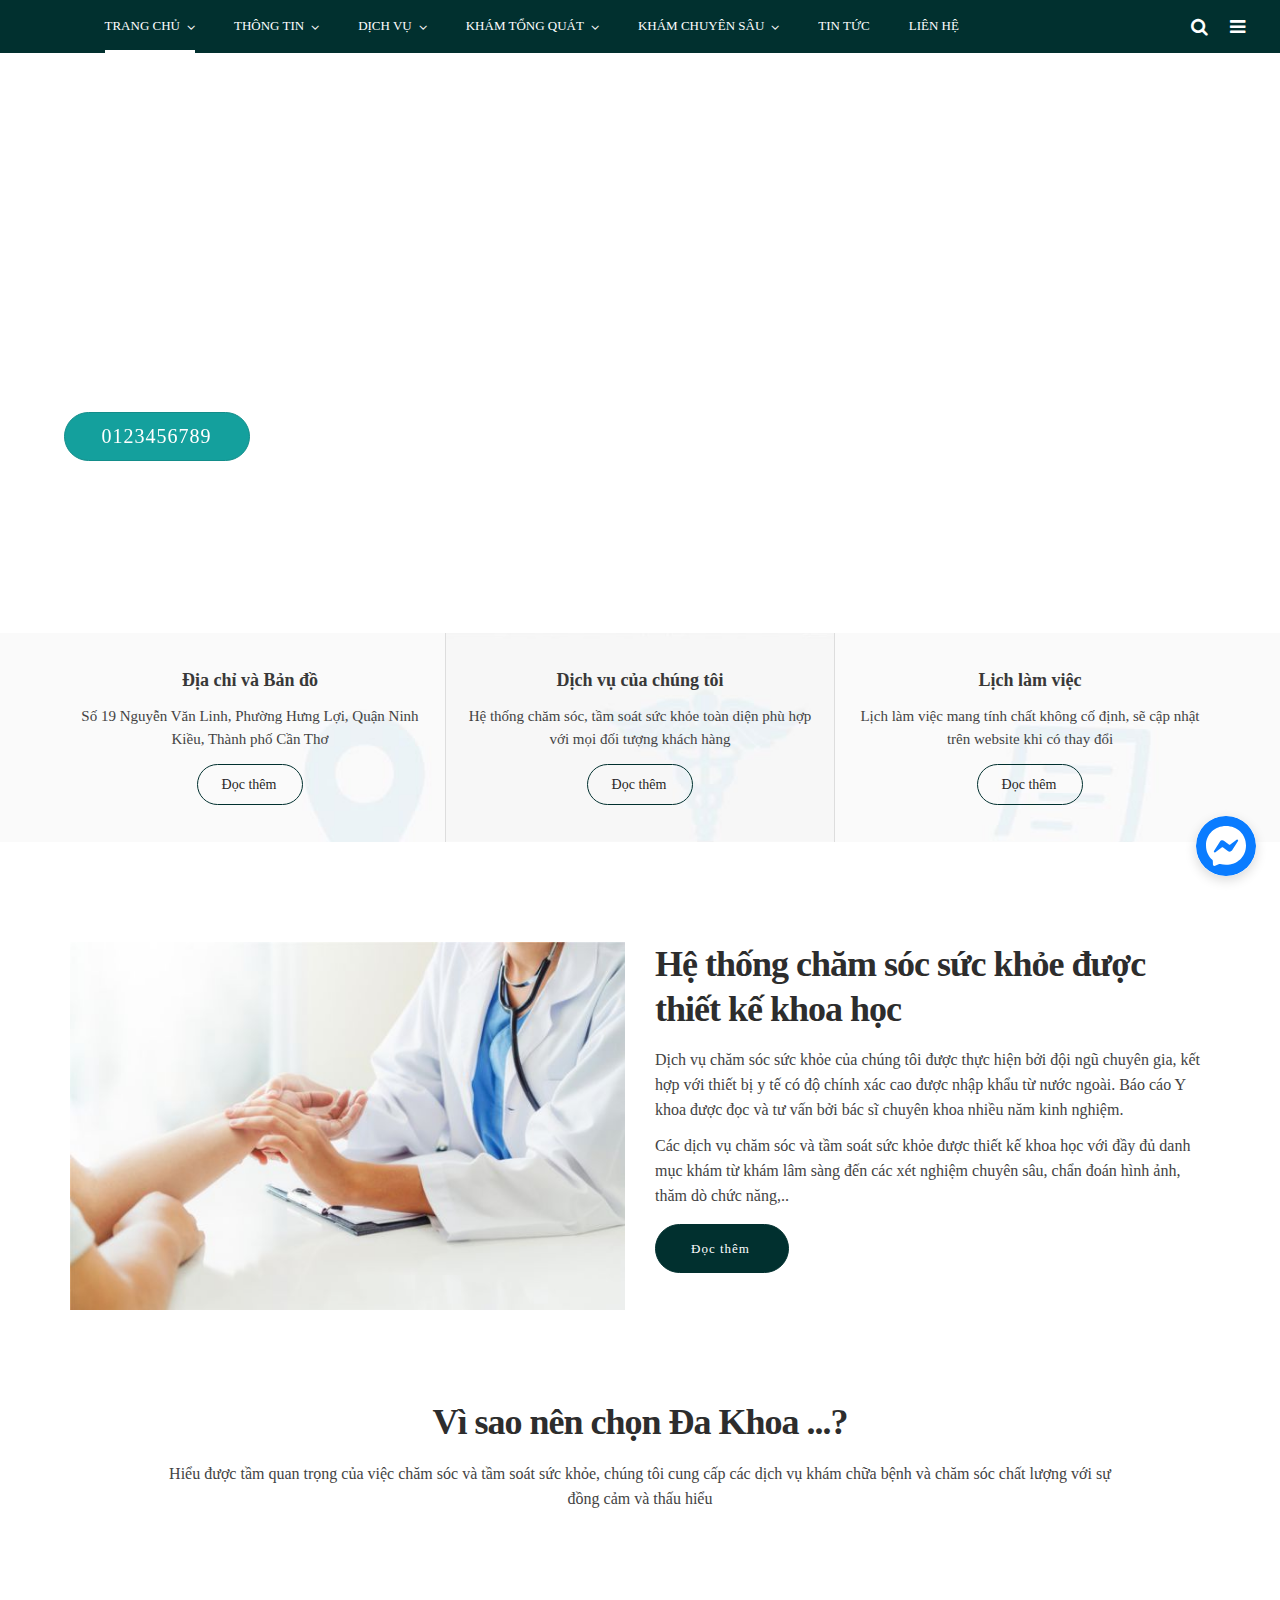
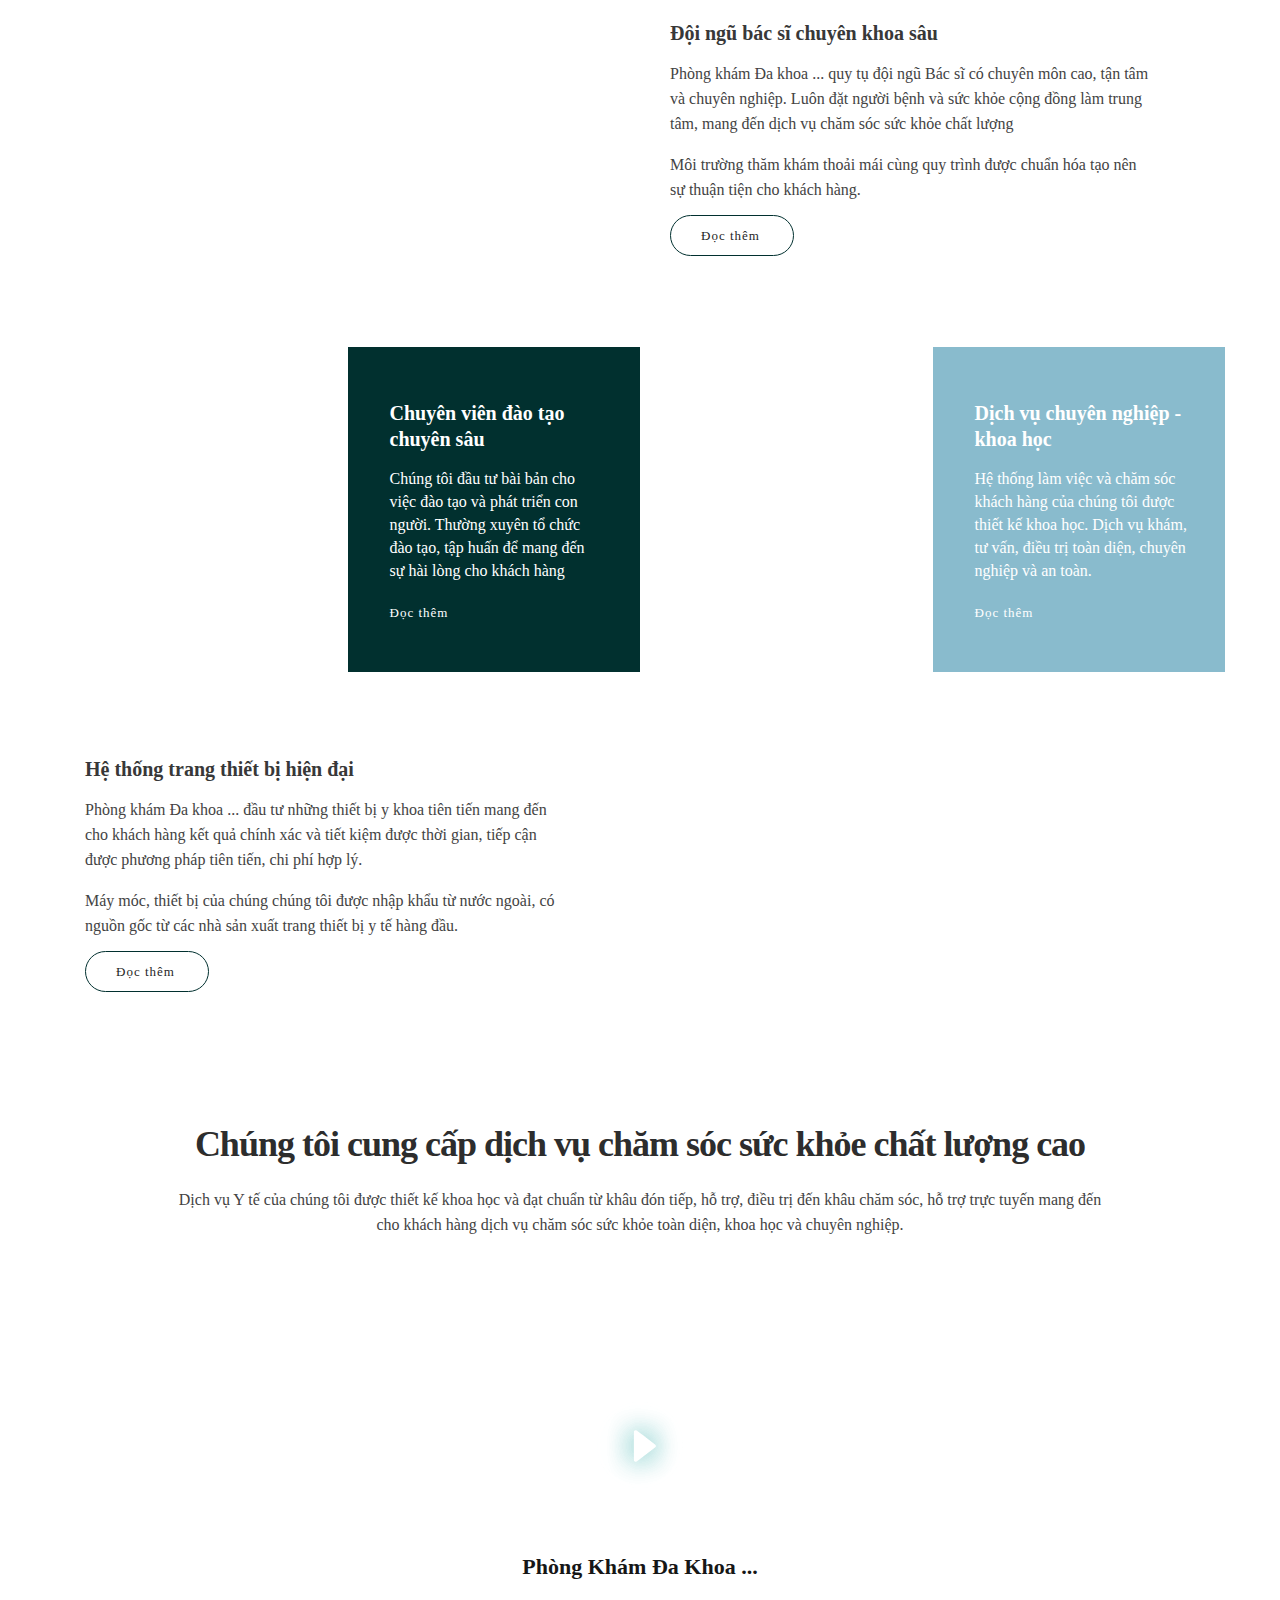
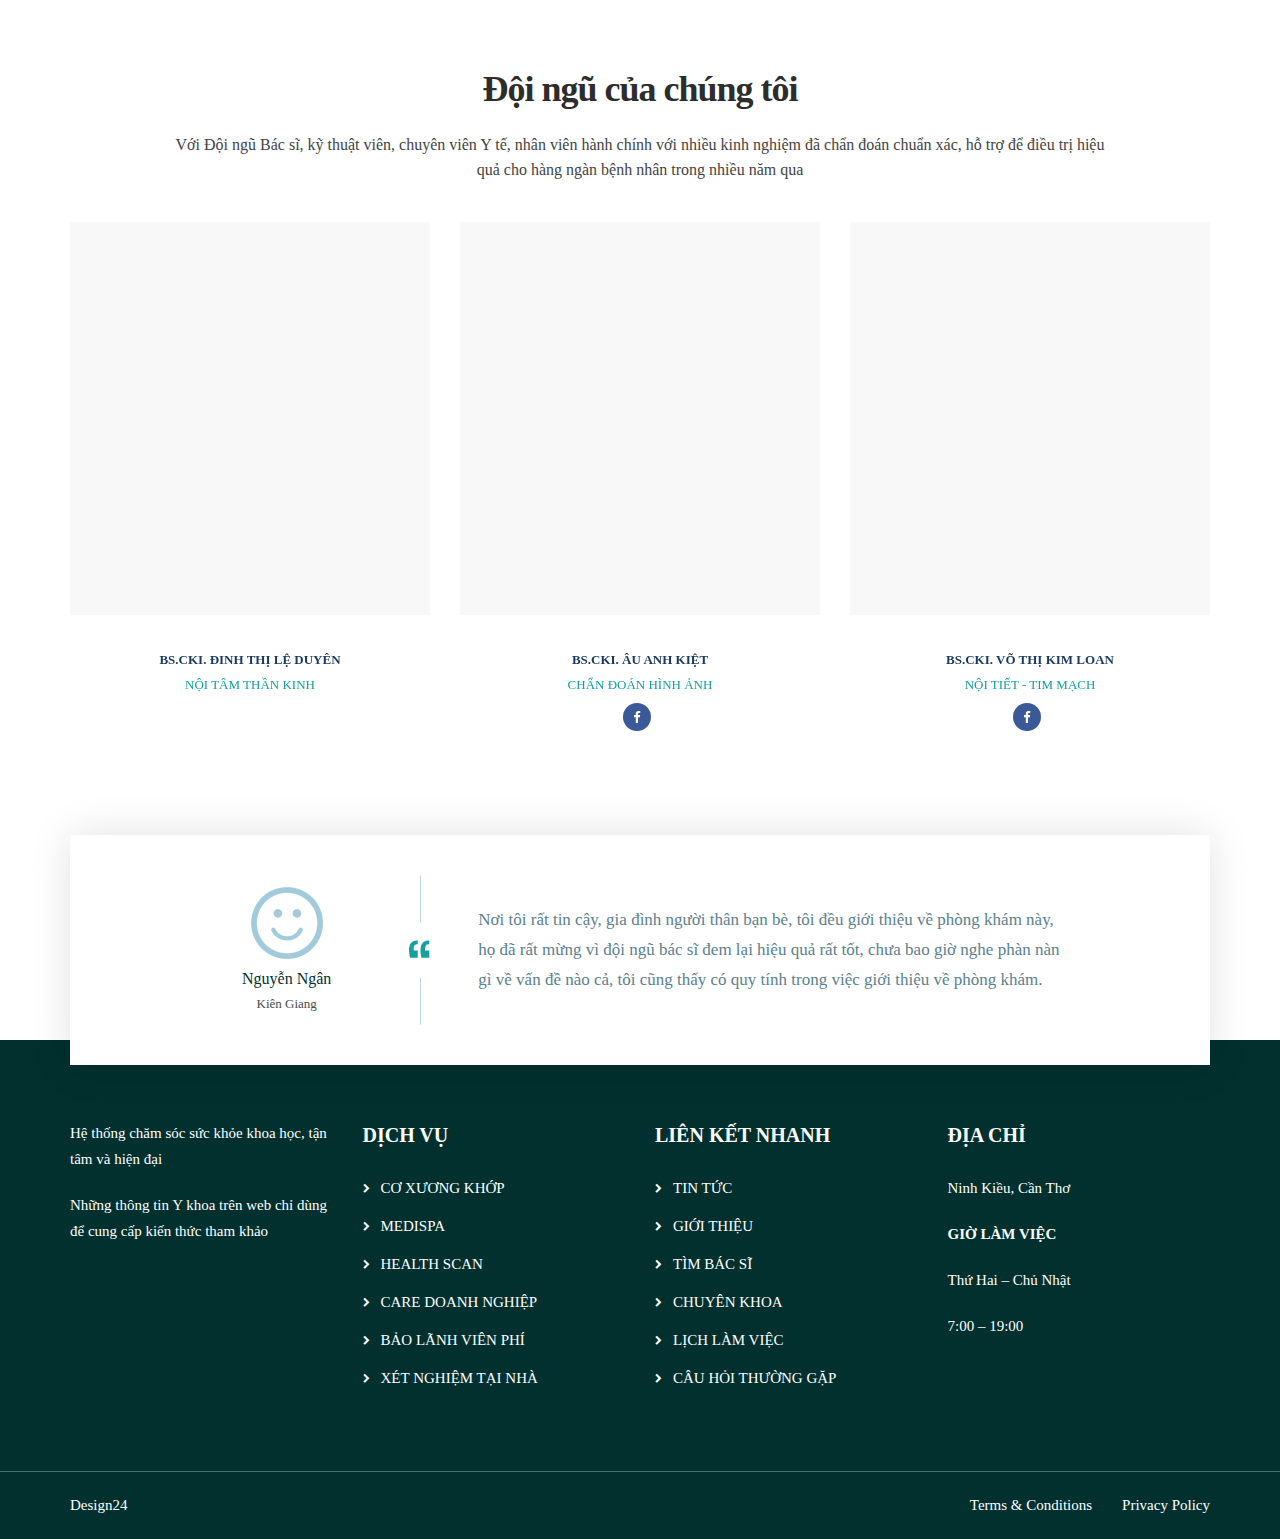
==== commit 7b8c087b: "a" ====
--- a/index.html
+++ b/index.html
@@ -6690,8 +6690,7 @@
 								<section id="text-2" class="widget widget_text">
 									<h5 class="widget-title">ĐỊA CHỈ</h5>
 									<div class="textwidget">
-										<p>19 – Nguyễn Văn Linh,</p>
-										<p>Hưng Lợi, Ninh Kiều, Cần Thơ</p>
+										<p> Ninh Kiều, Cần Thơ</p>
 										<p><strong><strong>GIỜ LÀM VIỆC</strong></strong></p>
 										<p>Thứ Hai – Chủ Nhật</p>
 										<p>7:00 – 19:00</p>
